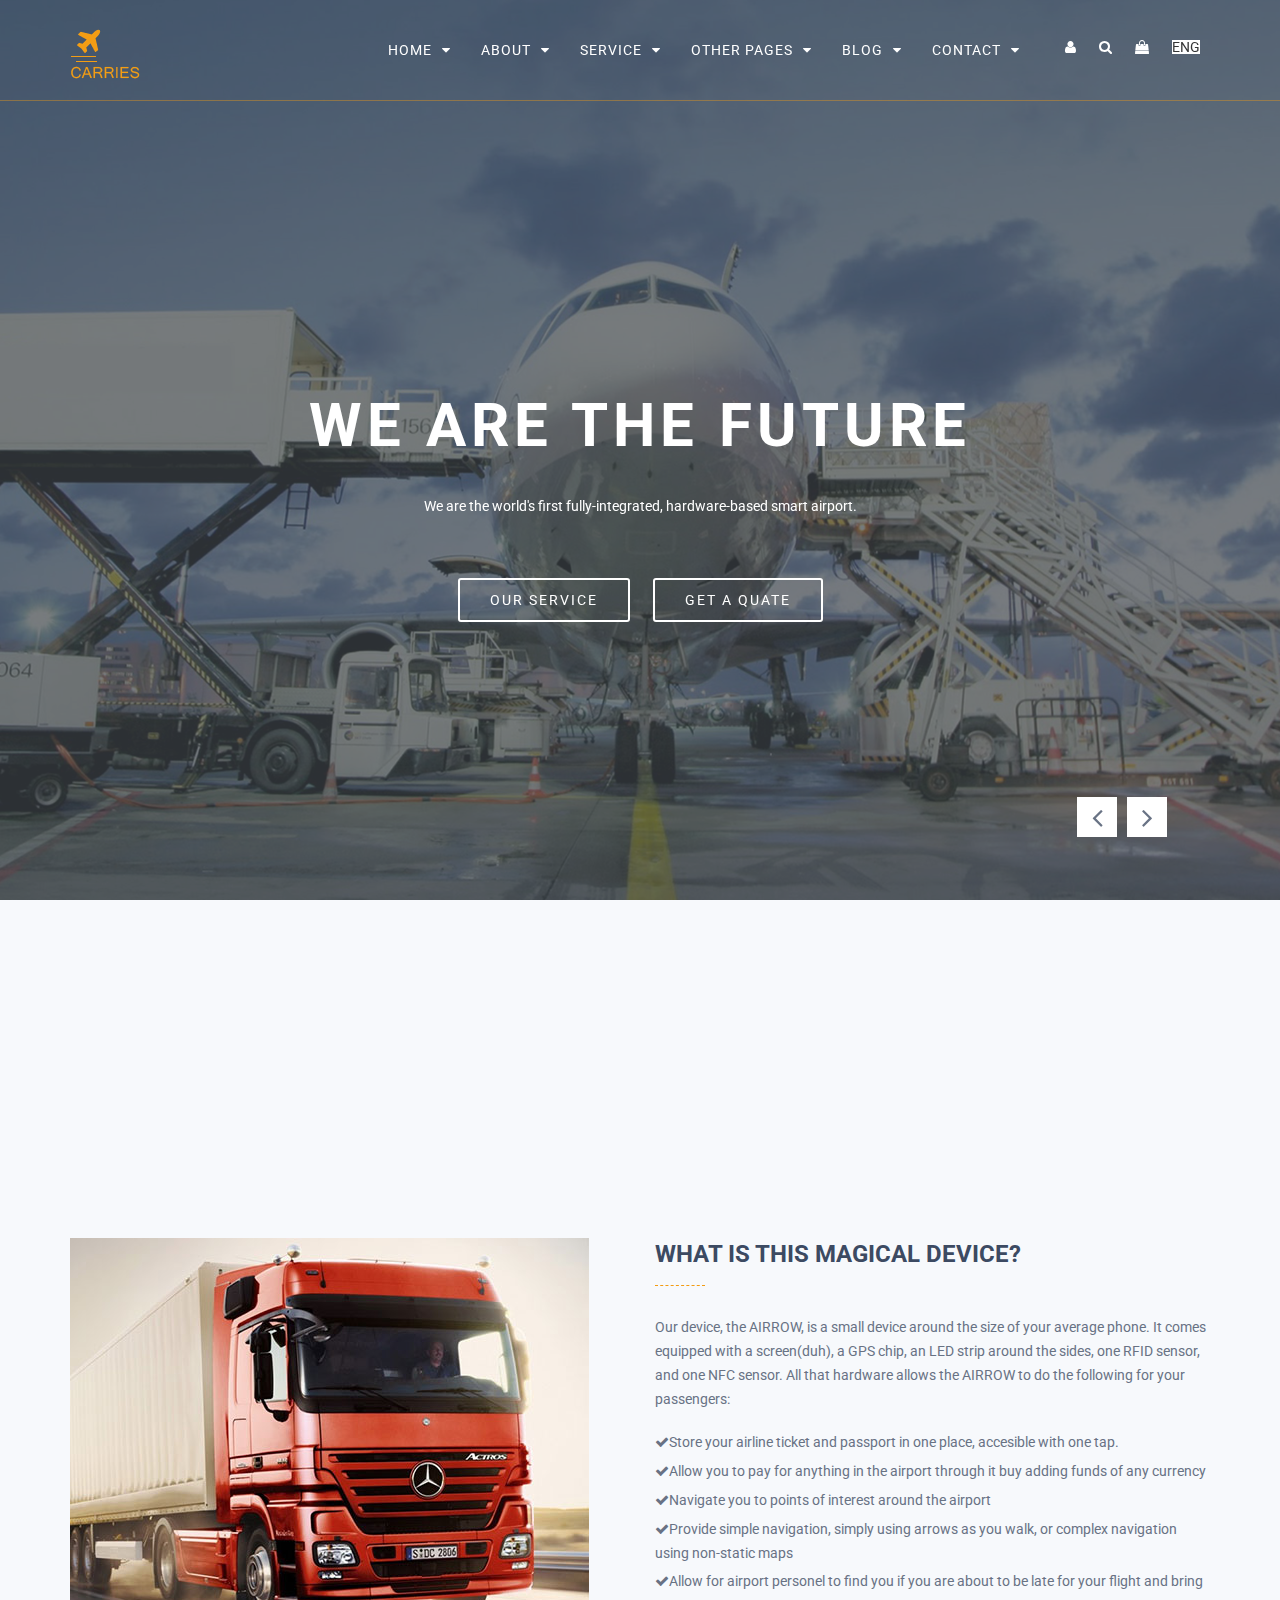
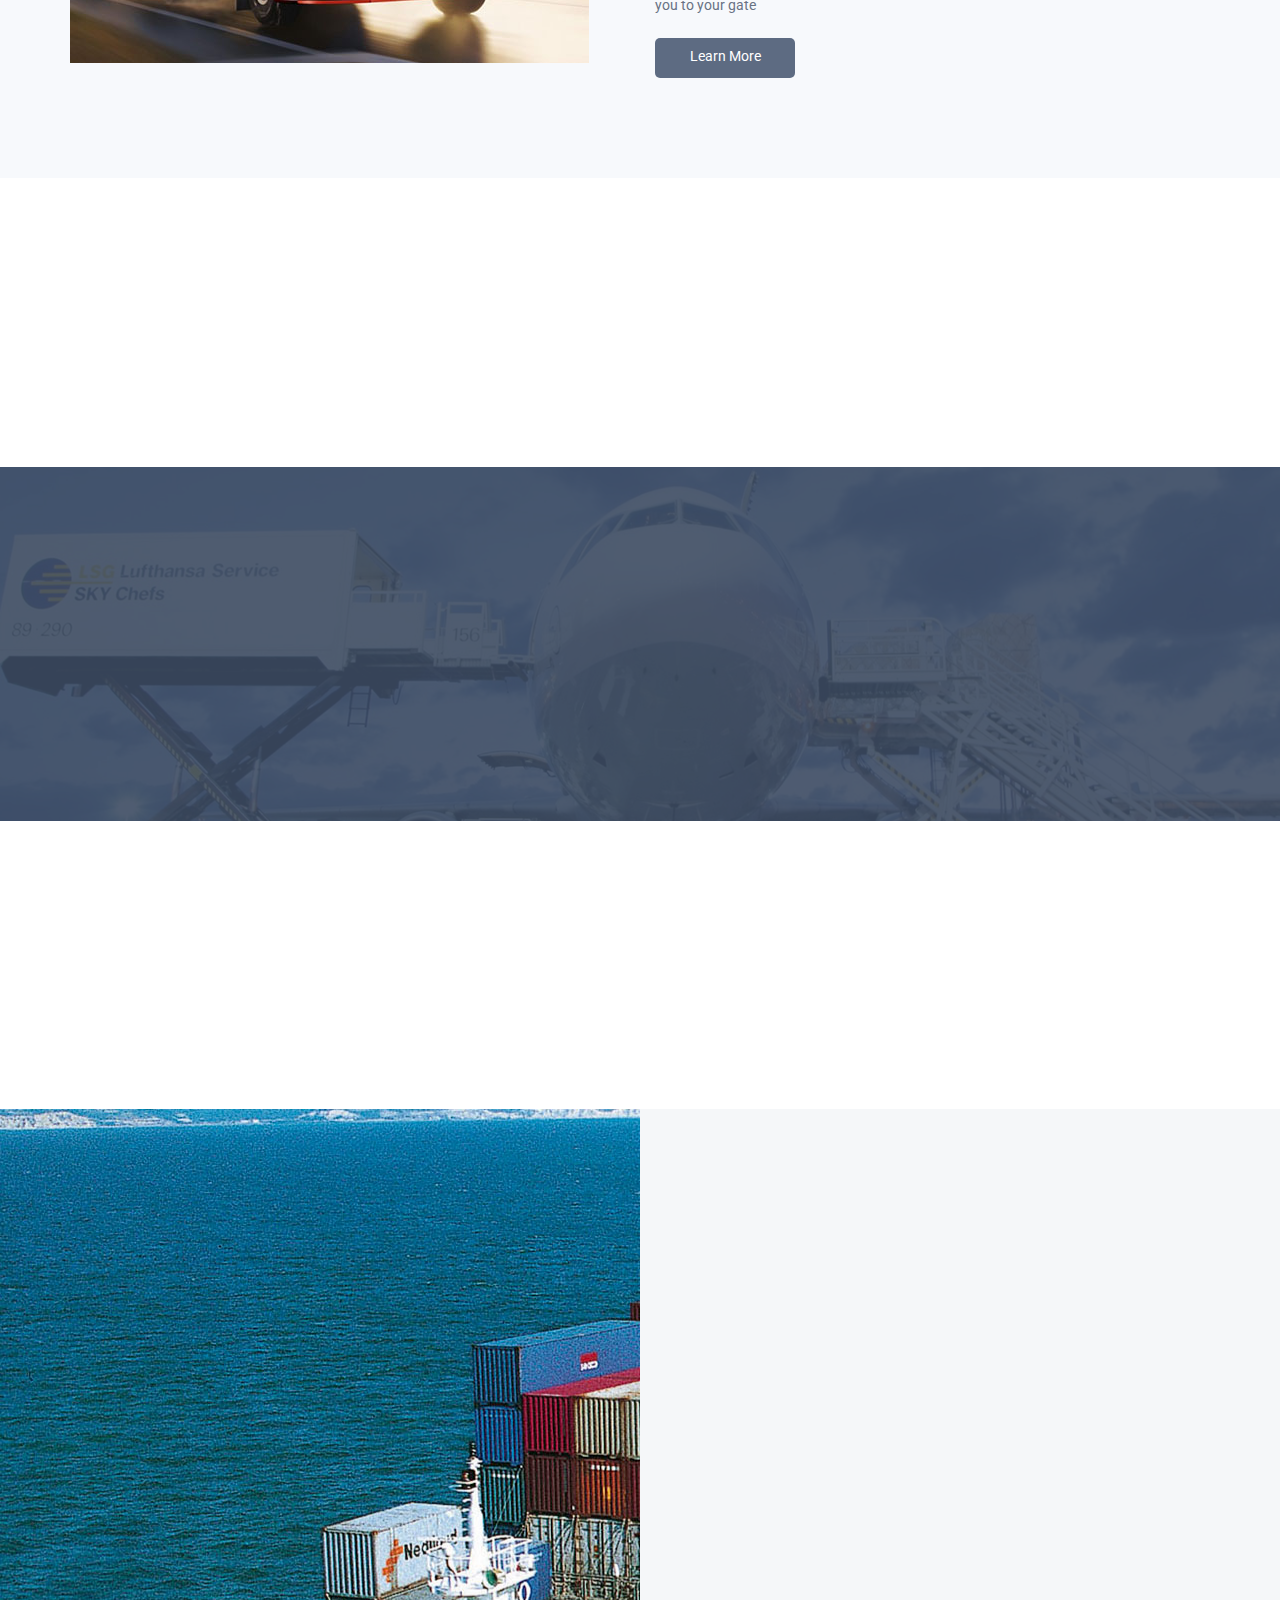
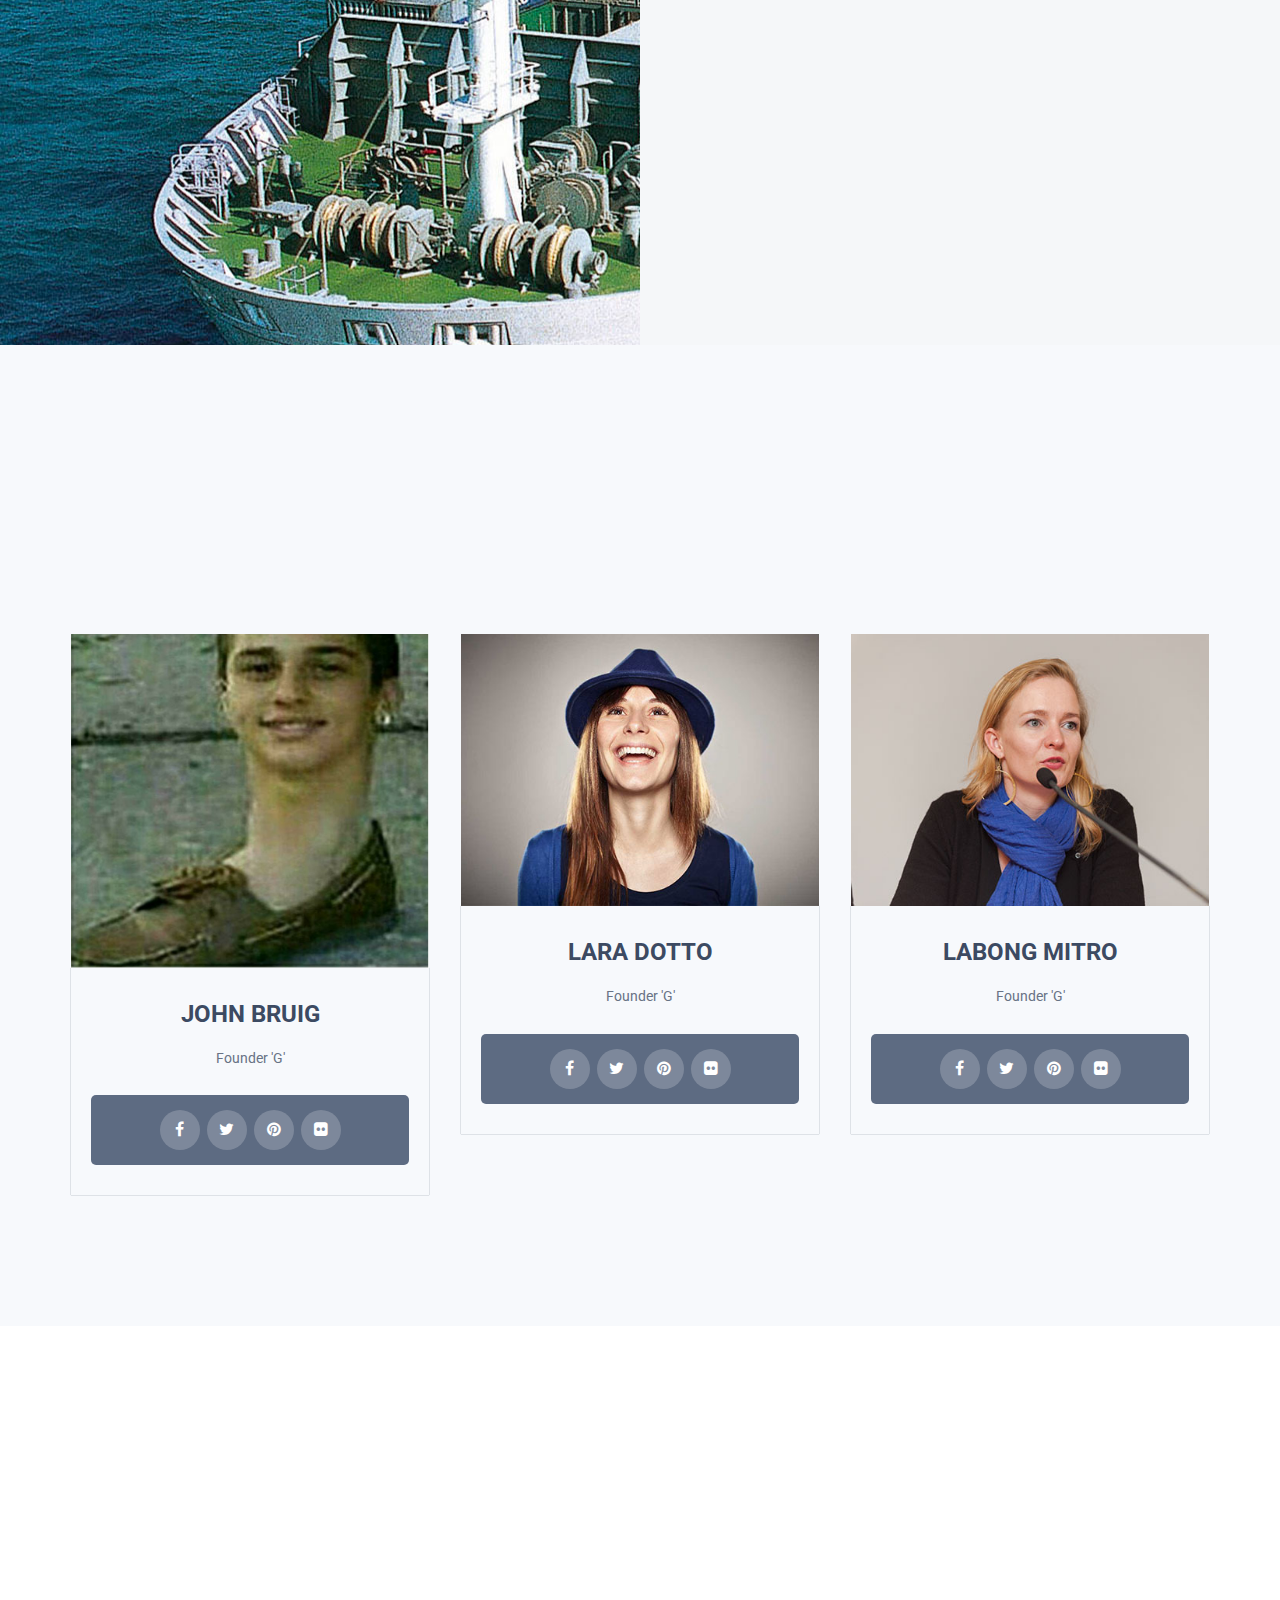
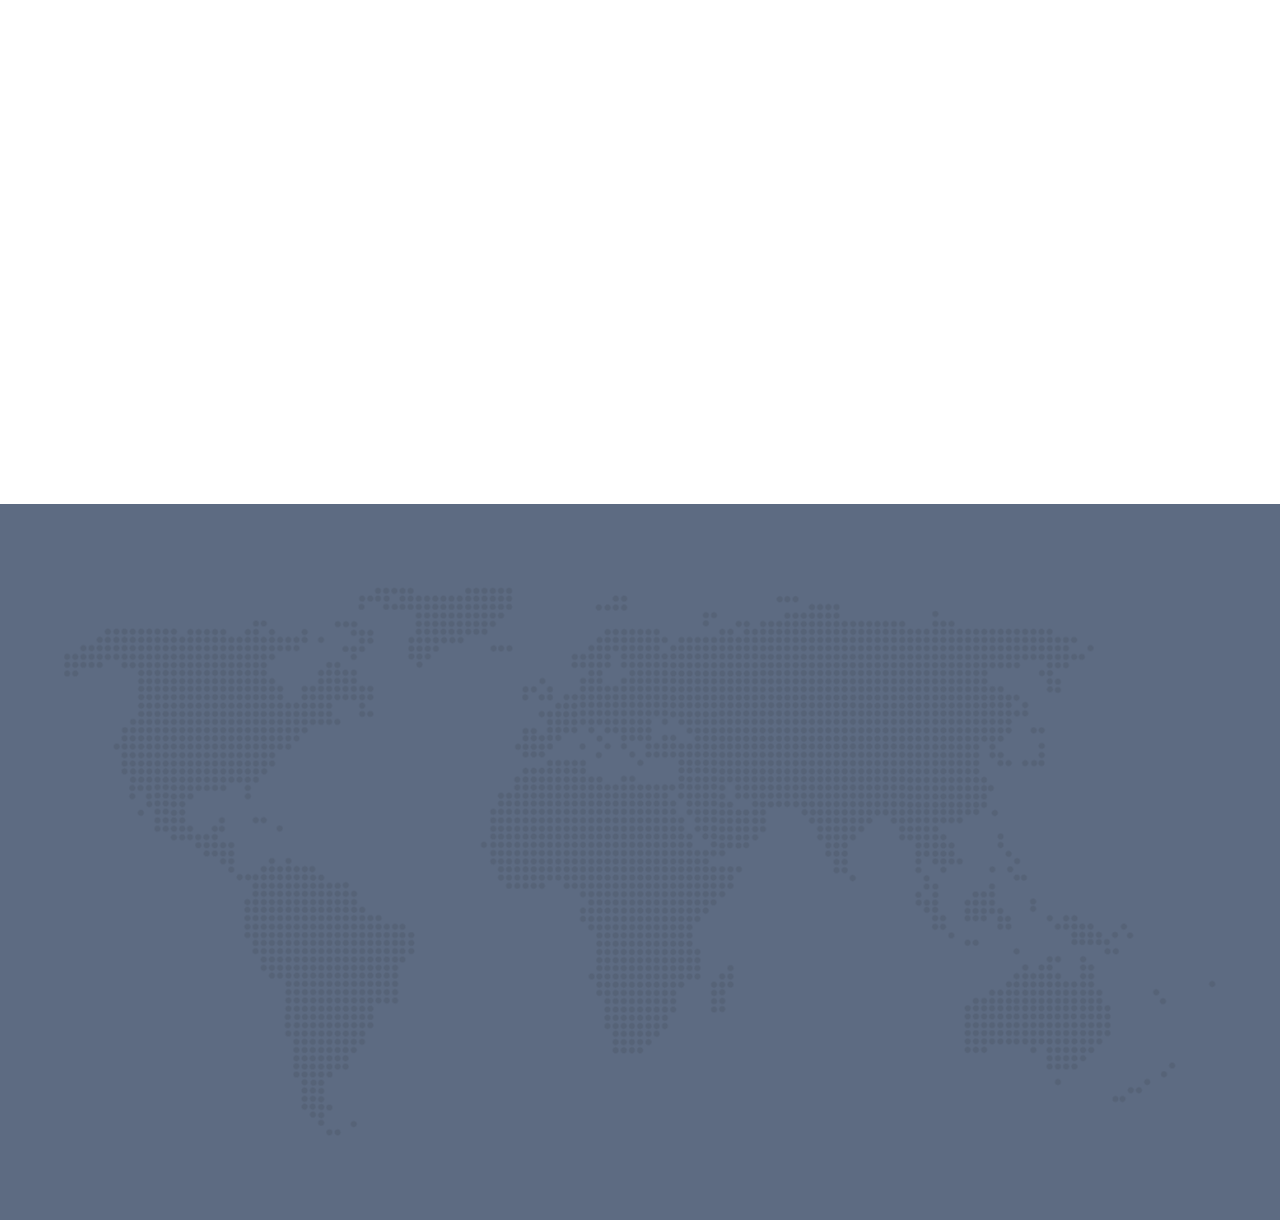
==== index.html @ f388b359 "What is happening" ====
<!doctype html>
<!--[if lt IE 7]>      <html class="no-js lt-ie9 lt-ie8 lt-ie7" lang=""> <![endif]-->
<!--[if IE 7]>         <html class="no-js lt-ie9 lt-ie8" lang=""> <![endif]-->
<!--[if IE 8]>         <html class="no-js lt-ie9" lang=""> <![endif]-->
<!--[if gt IE 8]><!-->
<html class="no-js" lang="en">
<!--<![endif]-->

<head>
    <!--====== USEFULL META ======-->
    <meta charset="UTF-8">
    <meta http-equiv="X-UA-Compatible" content="IE=edge">
    <meta name="viewport" content="width=device-width, initial-scale=1">
    <meta name="description" content="Transportation & Agency Template is a simple Smooth transportation and Agency Based Template" />
    <meta name="keywords" content="Portfolio, Agency, Onepage, Html, Business, Blog, Parallax" />

    <!--====== TITLE TAG ======-->
    <title>Carries HTML5 Business Template</title>

    <!--====== FAVICON ICON =======-->
    <link rel="shortcut icon" type="image/ico" href="img/favicon.png" />

    <!--====== STYLESHEETS ======-->
    <link rel="stylesheet" href="css/normalize.css">
    <link rel="stylesheet" href="css/animate.css">
    <link rel="stylesheet" href="css/stellarnav.min.css">
    <link rel="stylesheet" href="css/owl.carousel.css">
    <link href="css/bootstrap.min.css" rel="stylesheet">
    <link href="css/font-awesome.min.css" rel="stylesheet">

    <!--====== MAIN STYLESHEETS ======-->
    <link href="style.css" rel="stylesheet">
    <link href="css/responsive.css" rel="stylesheet">

    <script src="js/vendor/modernizr-2.8.3.min.js"></script>
    <!--[if lt IE 9]>
        <script src="//oss.maxcdn.com/html5shiv/3.7.2/html5shiv.min.js"></script>
        <script src="//oss.maxcdn.com/respond/1.4.2/respond.min.js"></script>
        <![endif]-->
</head>

<body class="home-four">

    <!--[if lt IE 8]>
        <p class="browserupgrade">You are using an <strong>outdated</strong> browser. Please <a href="http://browsehappy.com/">upgrade your browser</a> to improve your experience.</p>
    <![endif]-->

    <!--- PRELOADER -->
    <div class="preeloader">
        <div class="preloader-spinner"></div>
    </div>

    <!--SCROLL TO TOP-->
    <a href="#home" class="scrolltotop"><i class="fa fa-long-arrow-up"></i></a>

    <!--START TOP AREA-->
    <header class="top-area" id="home">
        <div class="top-area-bg" data-stellar-background-ratio="0.6"></div>
        <div class="header-top-area">
            <!--MAINMENU AREA-->
            <div class="mainmenu-area" id="mainmenu-area">
                <div class="mainmenu-area-bg"></div>
                <nav class="navbar">
                    <div class="container">
                        <div class="navbar-header">
                            <a href="#home" class="navbar-brand"><img src="img/logo.png" alt="logo"></a>
                        </div>
                        <div class="search-and-language-bar pull-right">
                            <ul>
                                <li><a href="#"><i class="fa fa-user"></i></a></li>
                                <li class="search-box"><i class="fa fa-search"></i></li>
                                <li><a href="#"><i class="fa fa-shopping-bag"></i></a></li>
                                <li class="select-language">
                                    <select name="#" id="#">
                                    <option selected value="End">ENG</option>
                                    <option value="ARA">ARA</option>
                                    <option value="CHI">CHI</option>
                                </select>
                                </li>
                            </ul>
                            <form action="#" class="search-form">
                                <input type="search" name="search" id="search">
                                <button type="submit"><i class="fa fa-search"></i></button>
                            </form>
                        </div>
                        <div id="main-nav" class="stellarnav">
                            <ul id="nav" class="nav navbar-nav">
                                <li><a href="index.html">home</a>
                                    <ul>
                                        <li><a href="index.html">Home</a></li>
                                    </ul>
                                </li>
                                <li><a href="about.html">about</a>
                                    <ul>
                                        <li><a href="about.html">About</a></li>
                                    </ul>
                                </li>
                                <li><a href="service.html">Service</a>
                                    <ul>
                                        <li><a href="service.html">Service Version 1</a></li>
                                    </ul>
                                </li>
                                <li><a href="">Other Pages</a>
                                    <ul>
                                        <li><a href="404.html">404</a></li>
                                        <li><a href="coming-soon.html">Coming Soon</a></li>
                                    </ul>
                                </li>
                                <li><a href="blog.html">Blog</a>
                                    <ul>
                                        <li><a href="coming-soon.html">Blog</a></li>
                                    </ul>
                                </li>
                                <li><a href="contact.html">Contact</a>
                                    <ul>
                                        <li><a href="contact.html">Contact Version 1</a></li>
                                        <li><a href="contact-2.html">Contact Version 2</a></li>
                                    </ul>
                                </li>
                            </ul>
                        </div>
                    </div>
                </nav>
            </div>
            <!--END MAINMENU AREA END-->
        </div>
        <!--HOME SLIDER AREA-->
        <div class="welcome-slider-area">
            <div class="welcome-single-slide slider-bg-one">
                <div class="container">
                    <div class="row flex-v-center">
                        <div class="col-md-10 col-md-offset-1">
                            <div class="welcome-text text-center">
                                <h1>WE ARE THE FUTURE</h1>
                                <p>We are the world's first fully-integrated, hardware-based smart airport.</p>
                                <div class="home-button">
                                    <a href="#">Our Service</a>
                                    <a href="#">Get A Quate</a>
                                </div>
                            </div>
                        </div>
                    </div>
                </div>
            </div>
            <div class="welcome-single-slide slider-bg-two">
                <div class="container">
                    <div class="row flex-v-center">
                        <div class="col-md-10 col-md-offset-1">
                            <div class="welcome-text text-center">
                                <h1>WE WILL CHANGE THE WORLD OF TRAVEL. FOREVER.</h1>
                                <p>Our level of success will change the future of air travel single handedly for each and every passenger.</p>
                                <div class="home-button">
                                    <a href="#">Our Service</a>
                                    <a href="#">Get A Quate</a>
                                </div>
                            </div>
                        </div>
                    </div>
                </div>
            </div>
            <div class="welcome-single-slide slider-bg-three">
                <div class="container">
                    <div class="row flex-v-center">
                        <div class="col-md-10 col-md-offset-1">
                            <div class="welcome-text text-center">
                                <h1>WE ARE AIRROW</h1>
                                <p></p>
                                <div class="home-button">
                                    <a href="#">Our Service</a>
                                </div>
                            </div>
                        </div>
                    </div>
                </div>
            </div>
        </div>
        <!--END HOME SLIDER AREA-->
    </header>
    <!--END TOP AREA-->

    <!--ABOUT AREA-->
    <section class="about-area gray-bg section-padding">
        <div class="container">
            <div class="row">
                <div class="col-md-6 col-lg-6 col-md-offset-3 col-lg-offset-3 col-sm-12 col-xs-12">
                    <div class="area-title text-center wow fadeIn">
                        <h2>HASN'T THIS BEEN DONE BEFORE?</h2>
                        <p>There os currently nothing on the market that even comes close to what we do.</p>
                        <p>Keep reading and let us show you what we do, and what we do different</p>
                    </div>
                </div>
            </div>
            <div class="row">
                <div class="col-md-6 col-lg-6 col-sm-12 col-xs-12">
                    <div class="about-history-content">
                        <img src="img/about/about-details-2.jpg" alt="">
                    </div>
                </div>
                <div class="col-md-6 col-lg-6 col-sm-12 col-xs-12">
                    <div class="about-history-content">
                        <h3>What is this Magical Device?</h3>
                        <p>Our device, the AIRROW, is a small device around the size of your average phone. It comes equipped with a screen(duh), a GPS chip, an LED strip around the sides, one RFID sensor, and one NFC sensor. All that hardware allows the AIRROW to do the following for your passengers:</p>
                        <ul>
                            <li><i class="fa fa-check"></i>Store your airline ticket and passport in one place, accesible with one tap.</li>
                            <li><i class="fa fa-check"></i>Allow you to pay for anything in the airport through it buy adding funds of any currency</li>
                            <li><i class="fa fa-check"></i>Navigate you to points of interest around the airport</li>
                            <li><i class="fa fa-check"></i>Provide simple navigation, simply using arrows as you walk, or complex navigation using non-static maps</li>
                            <li><i class="fa fa-check"></i>Allow for airport personel to find you if you are about to be late for your flight and bring you to your gate</li>
                        </ul>
                        <a href="#" class="read-more">Learn More</a>
                    </div>
                </div>
            </div>
        </div>
    </section>
    <!--ABOUT AREA END-->

    <!--PROMO AREA-->
    <section class="promo-area">
        <div class="promo-top-area section-padding wow fadeIn">
            <div class="container">
                <div class="row">
                    <div class="col-md-4 col-lg-4 col-sm-6 col-xs-12">
                        <div class="single-promo">
                            <div class="promo-icon"><i class="fa fa-anchor"></i></div>
                            <div class="promo-details">
                                <h4>Passengers</h4>
                                <p>Have a unified and easy airport expirience</p>
                            </div>
                        </div>
                    </div>
                    <div class="col-md-4 col-lg-4 col-sm-6 col-xs-12">
                        <div class="single-promo">
                            <div class="promo-icon"><i class="fa fa-umbrella"></i></div>
                            <div class="promo-details">
                                <h4>Airports</h4>
                                <p>Imporve passenger expirience & collect data about their passengers</p>
                            </div>
                        </div>
                    </div>
                    <div class="col-md-4 col-lg-4 col-sm-6 col-xs-12">
                        <div class="single-promo">
                            <div class="promo-icon"><i class="fa fa-bicycle"></i></div>
                            <div class="promo-details">
                                <h4>Airlines</h4>
                                <p>No more lost passengers = no more no-show passengers</p>
                            </div>
                        </div>
                    </div>
                    <div class="col-md-4 col-lg-4 col-sm-6 col-xs-12">
                        <div class="single-promo visible-sm visible-xs">
                            <div class="promo-icon"><i class="fa fa-bicycle"></i></div>
                            <div class="promo-details">
                                <h4>Fast Delevery</h4>
                                <p>Lorem ipsum dolor sit amet, consectetur adipiscing elit.</p>
                            </div>
                        </div>
                    </div>
                </div>
            </div>
        </div>
        <div class="promo-bottom-area section-padding">
            <div class="promo-botton-area-bg" data-stellar-background-ratio="0.6"></div>
            <div class="container">
                <div class="row">
                    <div class="col-md-10 col-lg-10 col-md-offset-1 col-lg-offset-1 col-sm-12 col-xs-12 text-center">
                        <div class="promo-bottom-content wow fadeIn">
                            <h2>We provide a unified, simplified, accesible, efficient, time-saving system for everyone</h2>
                            <a href="#" class="read-more">Get a quote</a>
                        </div>
                    </div>
                </div>
            </div>
        </div>
    </section>
    <!--PROMO AREA END-->

    <!--SERVICE AREA-->
    <section class="service-area">
        <div class="service-top-area padding-top">
            <div class="container">
                <div class="row">
                    <div class="col-md-6 col-lg-6 col-md-offset-3 col-lg-offset-3 col-sm-12 col-xs-12">
                        <div class="area-title text-center wow fadeIn">
                            <h2>Our Service</h2>
                            <p>Sed ut perspiciatis unde omnis iste natus error sit voluptatem accusantium doloremque laudantium, </p>
                        </div>
                    </div>
                </div>
            </div>
        </div>
        <div class="service-bottom-area section-padding">
            <div class="service-bottom-area-bg"></div>
            <div class="container">
                <div class="row">
                    <div class="col-md-6 col-lg-6 col-md-offset-6 col-lg-offset-6 col-sm-12 col-xs-12">
                        <div class="service-list wow fadeIn">
                            <div class="single-service">
                                <div class="service-icon-hexagon">
                                    <div class="hex">
                                        <div class="service-icon">
                                            <i class="fa fa-dropbox"></i>
                                        </div>
                                    </div>
                                </div>
                                <div class="service-details">
                                    <h4>Ware House</h4>
                                    <p>Sed ut perspiciatis unde omnis iste natus error sit voluptatem accusantium doloremque laudantium, totam rem aperiam.</p>
                                    <a href="#">read more</a>
                                </div>
                            </div>
                            <div class="single-service">
                                <div class="service-icon-hexagon">
                                    <div class="hex">
                                        <div class="service-icon"><i class="fa fa-truck"></i></div>
                                    </div>
                                </div>
                                <div class="service-details">
                                    <h4>Road Freight</h4>
                                    <p>Sed ut perspiciatis unde omnis iste natus error sit voluptatem accusantium doloremque laudantium, totam rem aperiam.</p>
                                    <a href="#">read more</a>
                                </div>
                            </div>
                            <div class="single-service">
                                <div class="service-icon-hexagon">
                                    <div class="hex">
                                        <div class="service-icon"><i class="fa fa-ship"></i></div>
                                    </div>
                                </div>
                                <div class="service-details">
                                    <h4>Sea Freight</h4>
                                    <p>Sed ut perspiciatis unde omnis iste natus error sit voluptatem accusantium doloremque laudantium, totam rem aperiam.</p>
                                    <a href="#">read more</a>
                                </div>
                            </div>
                            <div class="single-service">
                                <div class="service-icon-hexagon">
                                    <div class="hex">
                                        <div class="service-icon"><i class="fa fa-plane"></i></div>
                                    </div>
                                </div>
                                <div class="service-details">
                                    <h4>Air Freight</h4>
                                    <p>Sed ut perspiciatis unde omnis iste natus error sit voluptatem accusantium doloremque laudantium, totam rem aperiam.</p>
                                    <a href="#">read more</a>
                                </div>
                            </div>
                        </div>
                    </div>
                </div>
            </div>
        </div>
    </section>
    <!--SERVICE AREA END-->

    <!--TEAM AREA -->
    <section class="team-aera section-padding gray-bg">
        <div class="container">
            <div class="row">
                <div class="col-md-6 col-lg-6 col-md-offset-3 col-lg-offset-3 col-sm-12 col-xs-12">
                    <div class="area-title text-center wow fadeIn">
                        <h2>Our Teem</h2>
                        <p>Sed ut perspiciatis unde omnis iste natus error sit voluptatem accusantium doloremque laudantium, </p>
                    </div>
                </div>
            </div>
            <div class="row">
                <div class="col-md-4 col-lg-4 col-sm-6 col-xs-12">
                    <div class="single-team">
                        <div class="member-image">
                            <img src="img/team/member-1.jpg" alt="">
                        </div>
                        <div class="member-details">
                            <h3>John Bruig</h3>
                            <p>Founder 'G'</p>
                            <div class="member-social-bookmark">
                                <ul class="social-bookmark">
                                    <li><a href="#"><i class="fa fa-facebook"></i></a></li>
                                    <li><a href="#"><i class="fa fa-twitter"></i></a></li>
                                    <li><a href="#"><i class="fa fa-pinterest"></i></a></li>
                                    <li><a href="#"><i class="fa fa-flickr"></i></a></li>
                                </ul>
                            </div>
                        </div>
                    </div>
                </div>
                <div class="col-md-4 col-lg-4 col-sm-6 col-xs-12">
                    <div class="single-team">
                        <div class="member-image">
                            <img src="img/team/member-2.jpg" alt="">
                        </div>
                        <div class="member-details">
                            <h3>Lara Dotto</h3>
                            <p>Founder 'G'</p>
                            <div class="member-social-bookmark">
                                <ul class="social-bookmark">
                                    <li><a href="#"><i class="fa fa-facebook"></i></a></li>
                                    <li><a href="#"><i class="fa fa-twitter"></i></a></li>
                                    <li><a href="#"><i class="fa fa-pinterest"></i></a></li>
                                    <li><a href="#"><i class="fa fa-flickr"></i></a></li>
                                </ul>
                            </div>
                        </div>
                    </div>
                </div>
                <div class="col-md-4 col-lg-4 col-sm-6 col-xs-12">
                    <div class="single-team">
                        <div class="member-image">
                            <img src="img/team/member-3.jpg" alt="">
                        </div>
                        <div class="member-details">
                            <h3>Labong Mitro</h3>
                            <p>Founder 'G'</p>
                            <div class="member-social-bookmark">
                                <ul class="social-bookmark">
                                    <li><a href="#"><i class="fa fa-facebook"></i></a></li>
                                    <li><a href="#"><i class="fa fa-twitter"></i></a></li>
                                    <li><a href="#"><i class="fa fa-pinterest"></i></a></li>
                                    <li><a href="#"><i class="fa fa-flickr"></i></a></li>
                                </ul>
                            </div>
                        </div>
                    </div>
                </div>
                <div class="col-md-4 col-lg-4 col-sm-6 col-xs-12 visible-sm visible-xs">
                    <div class="single-team">
                        <div class="member-image">
                            <img src="img/team/member-6.jpg" alt="">
                        </div>
                        <div class="member-details">
                            <h3>Dimra Ajax</h3>
                            <p>Founder 'G'</p>
                            <div class="member-social-bookmark">
                                <ul class="social-bookmark">
                                    <li><a href="#"><i class="fa fa-facebook"></i></a></li>
                                    <li><a href="#"><i class="fa fa-twitter"></i></a></li>
                                    <li><a href="#"><i class="fa fa-pinterest"></i></a></li>
                                    <li><a href="#"><i class="fa fa-flickr"></i></a></li>
                                </ul>
                            </div>
                        </div>
                    </div>
                </div>
            </div>
        </div>
    </section>
    <!--TEAM AREA END -->

    <!--TESTMONIAL AREA -->
    <section class="testmonial-area section-padding">
        <div class="container">
            <div class="row">
                <div class="col-md-6 col-lg-6 col-md-offset-3 col-lg-offset-3 col-sm-12 col-xs-12">
                    <div class="area-title text-center wow fadeIn">
                        <h2>what client’s say</h2>
                    </div>
                </div>
            </div>
            <div class="row">
                <div class="col-md-4 col-lg-4 col-md-offset-4 col-lg-offset-4 col-sm-8 col-sm-offset-2 col-xs-8 col-xs-offset-2">
                    <div class="client-photo-list wow fadeIn">
                        <div class="client_photo">
                            <div class="item">
                                <img src="img/testmonial/1.jpg" alt="">
                            </div>
                            <div class="item">
                                <img src="img/testmonial/2.jpg" alt="">
                            </div>
                            <div class="item">
                                <img src="img/testmonial/3.jpg" alt="">
                            </div>
                            <div class="item">
                                <img src="img/testmonial/1.jpg" alt="">
                            </div>
                            <div class="item">
                                <img src="img/testmonial/2.jpg" alt="">
                            </div>
                        </div>
                    </div>
                </div>
            </div>
            <div class="row">
                <div class="col-md-12">
                    <div class="client_nav">
                        <span class="fa fa-angle-left testi_prev"></span>
                        <span class="fa fa-angle-right testi_next"></span>
                    </div>
                </div>
                <div class="col-xs-12 col-md-10 col-md-offset-1 text-center">
                    <div class="client-details-content wow fadeIn">
                        <div class="client_details">
                            <div class="item">
                                <q>Lorem ipsum dolor sit amet, consectetur adipiscing elit, sed do eiusmod tempor incididunt ut labore et dolore magna aliqua. Ut enim ad minim veniam, quis nostrud exercitation ullamco laboris nisi ut aliquip ex ea commodo consequat. Duis aute irure dolor in reprehenderit in voluptate velit esse cillum dolore eu fugiat nulla pariatur. </q>
                                <h3>JABIN KANE</h3>
                                <p>CEO, TOPSMMPANEL.COM</p>
                            </div>
                            <div class="item">
                                <q>Lorem ipsum dolor sit amet, consectetur adipiscing elit, sed do eiusmod tempor incididunt ut labore et dolore magna aliqua. Ut enim ad minim veniam, quis nostrud exercitation ullamco laboris nisi ut aliquip ex ea commodo consequat. Duis aute irure dolor in reprehenderit in voluptate velit esse cillum dolore eu fugiat nulla pariatur. </q>
                                <h3>JABIN KANE</h3>
                                <p>CEO, TOPSMMPANEL.COM</p>
                            </div>
                            <div class="item">
                                <q>Lorem ipsum dolor sit amet, consectetur adipiscing elit, sed do eiusmod tempor incididunt ut labore et dolore magna aliqua. Ut enim ad minim veniam, quis nostrud exercitation ullamco laboris nisi ut aliquip ex ea commodo consequat. Duis aute irure dolor in reprehenderit in voluptate velit esse cillum dolore eu fugiat nulla pariatur. </q>
                                <h3>JABIN KANE</h3>
                                <p>CEO, TOPSMMPANEL.COM</p>
                            </div>
                            <div class="item">
                                <q>Lorem ipsum dolor sit amet, consectetur adipiscing elit, sed do eiusmod tempor incididunt ut labore et dolore magna aliqua. Ut enim ad minim veniam, quis nostrud exercitation ullamco laboris nisi ut aliquip ex ea commodo consequat. Duis aute irure dolor in reprehenderit in voluptate velit esse cillum dolore eu fugiat nulla pariatur. </q>
                                <h3>JABIN KANE</h3>
                                <p>CEO, TOPSMMPANEL.COM</p>
                            </div>
                            <div class="item">
                                <q>Lorem ipsum dolor sit amet, consectetur adipiscing elit, sed do eiusmod tempor incididunt ut labore et dolore magna aliqua. Ut enim ad minim veniam, quis nostrud exercitation ullamco laboris nisi ut aliquip ex ea commodo consequat. Duis aute irure dolor in reprehenderit in voluptate velit esse cillum dolore eu fugiat nulla pariatur. </q>
                                <h3>JABIN KANE</h3>
                                <p>CEO, TOPSMMPANEL.COM</p>
                            </div>
                        </div>
                    </div>
                </div>
            </div>
        </div>
    </section>
    <!--TESTMONIAL AREA END -->

    <!--FOOER AREA-->
    <div class="footer-area dark-bg">
        <div class="footer-area-bg"></div>
        <div class="footer-top-area wow fadeIn">
            <div class="container">
                <div class="row">
                    <div class="col-md-6 col-lg-6 col-sm-12 col-xs-12">
                        <div class="subscribe-content">
                            <h2>Weekly Newsletter</h2>
                            <p>There are many vaiations of passages of lorem ipsum available.</p>
                        </div>
                    </div>
                    <div class="col-md-6 col-lg-6 col-sm-12 col-xs-12">
                        <div class="subscriber-form-area">
                            <form action="#" class="subsriber-form">
                                <label for="subscriber-mail"><i class="fa fa-envelope-o"></i></label>
                                <input type="email" name="subscriber-mail" id="subscriber-mail" placeholder="Enter Your Mail">
                                <button type="submit">subscribe</button>
                            </form>
                        </div>
                    </div>
                </div>
                <div class="row">
                    <div class="col-md-12">
                        <div class="footer-border"> </div>
                    </div>
                </div>
            </div>
        </div>
        <div class="footer-bottom-area wow fadeIn">
            <div class="container">
                <div class="row">
                    <div class="col-md-3 col-lg-3 col-sm-6 col-xs-12">
                        <div class="single-footer-widget footer-about">
                            <h3>About Us</h3>
                            <p>Lorem ipsum dolor sit amet, consectetur adipiscing elit.</p>
                            <ul>
                                <li><i class="fa fa-phone"></i> <a href="callto:+8801911854378">+8801911854378</a></li>
                                <li><i class="fa fa-map-marker"></i> <a href="mailto:backpiper.com@gmail.com">backpiper.com@gmail.com</a></li>
                                <li><i class="fa fa-phone"></i> Gazipur, 1704, Bangladesh.</li>
                            </ul>
                        </div>
                    </div>
                    <div class="col-md-3 col-lg-3 col-sm-6 col-xs-12">
                        <div class="single-footer-widget twitter-widget">
                            <h3>Latest Tweets</h3>
                            <ul>
                                <li>
                                    <div class="twitter-icon"><i class="fa fa-phone"></i></div>
                                    <div class="tweet-detail">
                                        <p>Sed ut perspiciatis unde omnis iste natus error sit voluptatem .</p>
                                        <a href="#" class="tweet-meta">5 Miniutes Ago</a>
                                    </div>
                                </li>
                                <li>
                                    <div class="twitter-icon"><i class="fa fa-phone"></i></div>
                                    <div class="tweet-detail">
                                        <p>Sed ut perspiciatis unde omnis iste natus error sit voluptatem .</p>
                                        <a href="#" class="tweet-meta">5 Miniutes Ago</a>
                                    </div>
                                </li>
                            </ul>
                        </div>
                    </div>
                    <div class="col-md-3 col-lg-3 col-sm-6 col-xs-12">
                        <div class="single-footer-widget list-widget">
                            <h3>Customer Service</h3>
                            <ul>
                                <li><a href="#">Support Forums</a></li>
                                <li><a href="#">Communication</a></li>
                                <li><a href="#">FAQS</a></li>
                                <li><a href="#">Privacy Policy</a></li>
                                <li><a href="#">Rules & Condition</a></li>
                                <li><a href="#">Contact Us</a></li>
                            </ul>
                        </div>
                    </div>
                    <div class="col-md-3 col-lg-3 col-sm-6 col-xs-12">
                        <div class="single-footer-widget instafeed-widget">
                            <h3>Customer Service</h3>
                            <ul>
                                <li><a href="#"><img src="img/instafeed/1.jpg" alt=""></a></li>
                                <li><a href="#"><img src="img/instafeed/2.jpg" alt=""></a></li>
                                <li><a href="#"><img src="img/instafeed/3.jpg" alt=""></a></li>
                                <li><a href="#"><img src="img/instafeed/4.jpg" alt=""></a></li>
                                <li><a href="#"><img src="img/instafeed/5.jpg" alt=""></a></li>
                                <li><a href="#"><img src="img/instafeed/6.jpg" alt=""></a></li>
                            </ul>
                        </div>
                    </div>
                </div>
                <div class="row">
                    <div class="col-md-12">
                        <div class="footer-border"> </div>
                    </div>
                </div>
            </div>
        </div>
        <div class="footer-copyright-area">
            <div class="container">
                <div class="row">
                    <div class="col-md-6 col-lg-6 col-sm-12 col-xs-12">
                        <div class="footer-copyright wow fadeIn">
                            <!-- Link back to Colorlib can't be removed. Template is licensed under CC BY 3.0. -->
                            <p>Copyright &copy;<script>document.write(new Date().getFullYear());</script> All rights reserved | This template is made with <i class="fa fa-heart-o" aria-hidden="true"></i> by <a href="https://colorlib.com" target="_blank">Colorlib</a></p>
                            <!-- Link back to Colorlib can't be removed. Template is licensed under CC BY 3.0. -->
                        </div>
                    </div>
                    <div class="col-md-6 col-lg-6 col-sm-12 col-xs-12">
                        <div class="footer-social-bookmark text-right wow fadeIn">
                            <ul class="social-bookmark">
                                <li><a href="#"><i class="fa fa-facebook"></i></a></li>
                                <li><a href="#"><i class="fa fa-vimeo"></i></a></li>
                                <li><a href="#"><i class="fa fa-twitter"></i></a></li>
                                <li><a href="#"><i class="fa fa-behance"></i></a></li>
                                <li><a href="#"><i class="fa fa-dribbble"></i></a></li>
                            </ul>
                        </div>
                    </div>
                </div>
            </div>
        </div>
    </div>
    <!--FOOER AREA END-->


    <!--====== SCRIPTS JS ======-->
    <script src="js/vendor/jquery-1.12.4.min.js"></script>
    <script src="js/vendor/bootstrap.min.js"></script>

    <!--====== PLUGINS JS ======-->
    <script src="js/vendor/jquery.easing.1.3.js"></script>
    <script src="js/vendor/jquery-migrate-1.2.1.min.js"></script>
    <script src="js/vendor/jquery.appear.js"></script>
    <script src="js/owl.carousel.min.js"></script>
    <script src="js/stellar.js"></script>
    <script src="js/wow.min.js"></script>
    <script src="js/stellarnav.min.js"></script>
    <script src="js/contact-form.js"></script>
    <script src="js/jquery.sticky.js"></script>

    <!--===== ACTIVE JS=====-->
    <script src="js/main.js"></script>
</body>

</html>
---- css/stellarnav.min.css ----
.stellarnav,.stellarnav li{position:relative;line-height:normal}.stellarnav{width:100%;z-index:9900}.stellarnav ul{margin:0;padding:0;text-align:center}.stellarnav li{list-style:none;display:block;margin:0;padding:0;vertical-align:middle}.stellarnav li a{padding:15px;display:block;text-decoration:none;color:#777;font-size:inherit;font-family:inherit;box-sizing:border-box;-webkit-transition:all .3s ease-out;-moz-transition:all .3s ease-out;transition:all .3s ease-out}.stellarnav>ul>li{display:inline-block}.stellarnav>ul>li>a{padding:20px 40px}.stellarnav ul ul{top:auto;width:220px;position:absolute;z-index:9900;text-align:left;display:none;background:#ddd}.stellarnav li li{display:block}.stellarnav ul ul ul{top:0;left:220px}.stellarnav>ul>li:hover>ul>li:hover>ul{opacity:1;visibility:visible;top:0}.stellarnav>ul>li.drop-left>ul{right:0}.stellarnav li.drop-left ul ul{left:auto;right:220px}.stellarnav.light,.stellarnav.light ul ul{background:rgba(255,255,255,1)}.stellarnav.light li a{color:#000}.stellarnav.light .call-btn-mobile,.stellarnav.light .close-menu,.stellarnav.light .location-btn-mobile,.stellarnav.light .menu-toggle{color:rgba(0,0,0,1)}.stellarnav.dark,.stellarnav.dark ul ul{background:rgba(0,0,0,1)}.stellarnav.dark li a{color:#FFF}.stellarnav.dark .call-btn-mobile,.stellarnav.dark .close-menu,.stellarnav.dark .location-btn-mobile,.stellarnav.dark .menu-toggle{color:rgba(255,255,255,1)}.stellarnav.fixed{position:fixed;width:100%;top:0;left:0;z-index:9999}body.stellarnav-noscroll-x{overflow-x:hidden}.stellarnav li.has-sub>a:after{content:'\f0d7';font-family:FontAwesome;margin-left:10px}.stellarnav li li.has-sub>a:after{content:'\f0da';font-family:FontAwesome;margin-left:10px}.stellarnav li.drop-left li.has-sub>a:after{float:left;content:'\f0d9';font-family:FontAwesome;margin-right:10px}.stellarnav.hide-arrows li li.has-sub>a:after,.stellarnav.hide-arrows li.drop-left li.has-sub>a:after,.stellarnav.hide-arrows li.has-sub>a:after{display:none}.stellarnav .dd-toggle{display:none;position:absolute;top:0;right:0;padding:0;width:48px;height:48px;text-align:center;z-index:9999;border:0}.stellarnav .dd-toggle i{position:absolute;margin:auto;top:33%;left:0;right:0;-webkit-transition:transform .3s ease-out;-moz-transition:transform .3s ease-out;transition:transform .3s ease-out}.stellarnav.mobile>ul>li>a.dd-toggle{padding:0}.stellarnav li.call-btn-mobile,.stellarnav li.location-btn-mobile{display:none}.stellarnav li.open>a.dd-toggle i{-webkit-transform:rotate(135deg);-ms-transform:rotate(135deg);-o-transform:rotate(135deg);transform:rotate(135deg)}.stellarnav .call-btn-mobile,.stellarnav .close-menu,.stellarnav .location-btn-mobile,.stellarnav .menu-toggle{display:none;text-transform:uppercase;text-decoration:none;color:#777;padding:15px;box-sizing:border-box}.stellarnav .full{width:100%}.stellarnav .half{width:50%}.stellarnav .third{width:33%;text-align:center}.stellarnav .location-btn-mobile.third{text-align:center}.stellarnav .location-btn-mobile.half{text-align:right}.stellarnav.light .half,.stellarnav.light .third{border-left:1px solid rgba(0,0,0,.15)}.stellarnav.light.left .half,.stellarnav.light.left .third,.stellarnav.light.right .half,.stellarnav.light.right .third{border-bottom:1px solid rgba(0,0,0,.15)}.stellarnav.light .half:first-child,.stellarnav.light .third:first-child{border-left:0}.stellarnav.dark .half,.stellarnav.dark .third{border-left:1px solid rgba(255,255,255,.15)}.stellarnav.dark.left .half,.stellarnav.dark.left .third,.stellarnav.dark.right .half,.stellarnav.dark.right .third{border-bottom:1px solid rgba(255,255,255,.15)}.stellarnav.dark.left .menu-toggle,.stellarnav.dark.right .menu-toggle,.stellarnav.light.left .menu-toggle,.stellarnav.light.right .menu-toggle{border-bottom:0}.stellarnav.dark .half:first-child,.stellarnav.dark .third:first-child{border-left:0}.stellarnav.mobile,.stellarnav.mobile.fixed{position:static}.stellarnav.mobile ul{position:relative;display:none;text-align:left;background:rgba(221,221,221,1)}.stellarnav.mobile.active>ul,.stellarnav.mobile>ul>li{display:block}.stellarnav.mobile.active{padding-bottom:0}.stellarnav.mobile>ul>li>a{padding:15px}.stellarnav.mobile ul ul{position:relative;opacity:1;visibility:visible;width:auto;display:none;-moz-transition:none;-webkit-transition:none;-o-transition:color 0 ease-in;transition:none}.stellarnav.mobile ul ul ul{left:auto;top:auto}.stellarnav.mobile li.drop-left ul ul{right:auto}.stellarnav.mobile li a{border-bottom:1px solid rgba(255,255,255,.15)}.stellarnav.mobile li.has-sub a{padding-right:50px}.stellarnav.mobile>ul{border-top:1px solid rgba(255,255,255,.15)}.stellarnav.mobile.light li a{border-bottom:1px solid rgba(0,0,0,.15)}.stellarnav.mobile.light>ul{border-top:1px solid rgba(0,0,0,.15)}.stellarnav.mobile li a.dd-toggle,.stellarnav.mobile.light li a.dd-toggle{border:0}.stellarnav.mobile .call-btn-mobile,.stellarnav.mobile .close-menu,.stellarnav.mobile .dd-toggle,.stellarnav.mobile .location-btn-mobile,.stellarnav.mobile .menu-toggle{display:inline-block}.stellarnav.mobile li.call-btn-mobile{border-right:1px solid rgba(255,255,255,.1);box-sizing:border-box}.stellarnav.mobile li.call-btn-mobile,.stellarnav.mobile li.location-btn-mobile{display:inline-block;width:50%;text-transform:uppercase;text-align:center}.stellarnav.mobile li.call-btn-mobile.full,.stellarnav.mobile li.location-btn-mobile.full{display:block;width:100%;text-transform:uppercase;border-right:0;text-align:left}.stellarnav.mobile li.call-btn-mobile i,.stellarnav.mobile li.location-btn-mobile i{margin-right:5px}.stellarnav.mobile.light ul{background:rgba(255,255,255,1)}.stellarnav.mobile.dark ul{background:rgba(0,0,0,1)}.stellarnav.mobile.dark ul ul{background:rgba(255,255,255,.08)}.stellarnav.mobile.light li.call-btn-mobile{border-right:1px solid rgba(0,0,0,.1)}.stellarnav.mobile.top{position:absolute;width:100%;top:0;left:0;z-index:9999}.stellarnav.mobile li li.has-sub>a:after,.stellarnav.mobile li.drop-left li.has-sub>a:after,.stellarnav.mobile li.has-sub>a:after{display:none}.stellarnav.mobile.left>ul,.stellarnav.mobile.right>ul{position:absolute;top:0;bottom:0;width:100%;max-width:280px;overflow-x:hidden;overflow-y:auto;-webkit-overflow-scrolling:touch}.stellarnav.mobile.right>ul{right:0}.stellarnav.mobile.left .close-menu,.stellarnav.mobile.right .close-menu{display:inline-block;text-align:right}.stellarnav.mobile.left>ul{left:0}.stellarnav.mobile.left .call-btn-mobile.half,.stellarnav.mobile.left .call-btn-mobile.third,.stellarnav.mobile.left .close-menu.half,.stellarnav.mobile.left .close-menu.third,.stellarnav.mobile.left .location-btn-mobile.half,.stellarnav.mobile.left .location-btn-mobile.third,.stellarnav.mobile.right .call-btn-mobile.half,.stellarnav.mobile.right .call-btn-mobile.third,.stellarnav.mobile.right .close-menu.half,.stellarnav.mobile.right .close-menu.third,.stellarnav.mobile.right .location-btn-mobile.half,.stellarnav.mobile.right .location-btn-mobile.third{text-align:center}.stellarnav.mobile.left .menu-toggle.half,.stellarnav.mobile.left .menu-toggle.third,.stellarnav.mobile.right .menu-toggle.half,.stellarnav.mobile.right .menu-toggle.third{text-align:left}.stellarnav.mobile.left .close-menu.third span,.stellarnav.mobile.right .close-menu.third span{display:none}@media only screen and (max-width :768px){.stellarnav{overflow:hidden;display:block}.stellarnav ul{position:relative;display:none}}@media only screen and (max-width :420px){.stellarnav.mobile .call-btn-mobile.third span,.stellarnav.mobile .location-btn-mobile.third span{display:none}}
---- style.css ----
/*--------------------------------------------------------------------------------------
Theme Name: Carries
Theme URI: http://devitfamily.com
Author URI: http://devitfamily.com
Description: 100% Responsive, Highly Customizable, SEO Friendly transportation and Agency Based Template using Twitter Bootstrap Latest, Search Engine Friendly.
Author: OCREATES
Version: 1.0
----------------------------------------------------------------------------------------
   1. BASE CSS
    2. TOP AREA
        2.1. SEARCH AND LANGUAGE
        2.2 MAINMENU AREA
        2.3 WELCOME TEXT AREA
        2.4 WELCOME SLIDER AREA
    3. BLOG AREA
    4. ABOUT AREA
    5. SERVICE AREA
    6. SERVIE BOTTOM AREA
    7. PROMO AREA
    8. PROMO BOTTOM AREA
    9. TESTMONIAL AREA
    10. FOOTER AREA
    11. FAQS AREA
    12. ABOUT DETAILS CONTENT AREA
    13. REPORT AREA
    14. TEAM AERA
    15. SERVICE TWO
    16. SERVICE THREE
    17. CONTACT AREA
    18. FOOTER AREA
    19. SCROLL TO TOP
    20. WELCOME SLIDER AREA
    21. BLOG PAGE
    22. SERVICE PAGE
    23. 404 ERROR PAGE
----------------------------------------------------------------------------------------*/

/*--------------------
   1. BASE CSS
----------------------*/

@import url('https://fonts.googleapis.com/css?family=Roboto:400,500,500i,700');
.alignleft {
    float: left;
    margin-right: 15px;
}

.alignright {
    float: right;
    margin-left: 15px;
}

.aligncenter {
    display: block;
    margin: 0 auto 15px;
}

a {
    -webkit-transition: 0.3s;
    transition: 0.3s;
}

a:focus,
a:hover {
    outline: 0 solid;
    text-decoration: none;
}

ul,
ol {
    margin: 0;
    padding: 0;
    list-style: none;
}

button:focus {
    outline: 0;
}

img {
    max-width: 100%;
    height: auto;
}

h1,
h2,
h3,
h4,
h5,
h6 {
    color: #3c4a62;
    margin: 0 0 15px;
    font-weight: 700;
    line-height: 1.4em;
    text-transform: uppercase;
    position: relative;
}

h2 {
    font-size: 36px;
}

html,
body {
    height: 100%
}

body {
    font-family: 'Roboto', sans-serif;
    font-size: 14px;
    line-height: 1.7em;
    font-weight: 400;
    color: #687284;
}

a:hover,
a:focus {
    text-decoration: none;
    outline: 0;
}

a {
    color: #5d6b82;
}

.fix {
    overflow: hidden;
}

.relative {
    position: relative;
    overflow: hidden;
}

.absulute {
    position: absolute;
}

.v-center {
    position: absolute;
    left: 0;
    top: 50%;
    -webkit-transform: translateY(-50%);
    transform: translateY(-50%);
}

.content-center {
    -webkit-box-align: center;
    -ms-flex-align: center;
    align-items: center;
    display: -webkit-box;
    display: -ms-flexbox;
    display: flex;
    -webkit-box-orient: vertical;
    -webkit-box-direction: normal;
    -ms-flex-direction: column;
    flex-direction: column;
    height: 100%;
    -webkit-box-pack: center;
    -ms-flex-pack: center;
    justify-content: center;
    left: 0;
    position: absolute;
    top: 0;
    width: 100%;
}

.flex-v-center {
    display: -webkit-box;
    display: -ms-flexbox;
    display: flex;
    -webkit-box-align: center;
    -ms-flex-align: center;
    align-items: center;
}

.social-bookmark li {
    display: inline;
}

.social-bookmark li a {
    background: #d7d7d7 none repeat scroll 0 0;
    border-radius: 50%;
    color: #fff;
    display: inline-block;
    font-size: 16px;
    height: 40px;
    margin: 0 2px;
    padding-top: 9px;
    text-align: center;
    width: 40px;
}

.social-bookmark li a:hover {
    background: #f39c12 none repeat scroll 0 0;
    color: #fff;
}

.inline li {
    display: inline;
}

.inline-block li {
    display: inline-block;
    padding: 5px 15px;
}

.navbar-toggle {
    border: 2px solid #f39c12;
    border-radius: 0;
}

.navbar-toggle .icon-bar {
    background: #f39c12 none repeat scroll 0 0;
}

.no-margin {
    margin: 0;
}

.no-padding {
    padding: 0;
}

.border {
    border: 1px solid #ddd;
}

.border-left {
    border-left: 1px solid #ddd;
}

.border-right {
    border-right: 1px solid #ddd;
}

.border-top {
    border-top: 1px solid #ddd;
}

.border-bottom {
    border-bottom: 1px solid #ddd;
}


/* Remove Chrome Input Field's Unwanted Yellow Background Color */

input:-webkit-autofill,
input:-webkit-autofill:hover,
input:-webkit-autofill:focus {
    -webkit-box-shadow: 0 0 0px 1000px white inset !important;
}

.area-title {
    margin-bottom: 50px;
    position: relative;
}

.area-title h2 {
    display: inline-block;
    font-size: 40px;
    letter-spacing: 2px;
    line-height: 1;
    margin-bottom: 30px;
    padding-bottom: 20px;
    position: relative;
    text-transform: uppercase;
}

.area-title h2::before,
.area-title h2::after {
    background: rgba(0, 0, 0, 0) url("img/title-border.png") repeat scroll 0 0;
    bottom: 0;
    content: "";
    height: 2px;
    left: 50%;
    position: absolute;
    -webkit-transform: translateX(-50%);
    transform: translateX(-50%);
    width: 100px;
}

.area-title h2::after {
    background: #f39c12 none repeat scroll 0 0;
    height: 4px;
    width: 20px;
}

.section-padding {
    padding: 100px 0;
}

.padding-top {
    padding-top: 100px;
}

.padding-bottom {
    padding-bottom: 100px;
}

.padding-100-70 {
    padding-top: 100px;
    padding-bottom: 70px;
}

.padding-100-50 {
    padding-top: 100px;
    padding-bottom: 50px;
}

.gray-bg {
    background: #f7f9fc;
}

.deep-gray-bg {
    background: #eff1ff;
}

.dark-bg {
    background: #5d6b82;
    color: #ffffff;
}

.red-bg {
    background: #f39c12;
    color: #ffffff;
}

.blue-bg {
    background: #0083ff;
    color: #ffffff;
}

.soft-blue-bg {
    background: #7db9e8;
    color: #ffffff;
}

.dark-bg .area-title h2 {
    color: #ffffff;
}

/*--------------------------
    2. TOP AREA
---------------------------*/

.top-area {
    height: 100%;
    position: relative;
    width: 100%;
}

.top-area-bg {
    background: rgba(0, 0, 0, 0) url("img/slider/slide_1.jpg") no-repeat scroll center center / cover;
    height: 100%;
    left: 0;
    position: absolute;
    top: 0;
    width: 100%;
}

.top-area-bg::after {
    background: #3c4147;
    content: "";
    height: 100%;
    left: 0;
    opacity: 0.9;
    position: absolute;
    top: 0;
    width: 100%;
}


/*---------------------------------
    2.1. SEARCH AND LANGUAGE
----------------------------------*/

.search-and-language-bar {
    margin-left: 20px;
    margin-top: 30px;
    position: relative;
    -webkit-transition: all 0.3s ease 0s;
    transition: all 0.3s ease 0s;

}

.is-sticky .search-and-language-bar {
    margin-top: 10px;
}

.search-and-language-bar ul li {
    color: #fff;
    cursor: pointer;
    display: inline-block;
    line-height: 1;
    padding: 10px;
}

.search-and-language-bar ul li a {
    color: #fff;
    display: block;
}

.search-box {
    position: relative;
}

.search-form {
    background: #fff none repeat scroll 0 0;
    border-radius: 5px;
    top: 72px;
    height: 60px;
    position: absolute;
    right: 0;
    width: 280px;
    display: none;
}

.is-sticky .search-form {
    top: 50px;
}

.search-form input {
    background: rgba(0, 0, 0, 0) none repeat scroll 0 center;
    border: 1px solid #f39c12;
    color: #333;
    height: 40px;
    left: 11px;
    padding: 10px;
    position: absolute;
    top: 10px;
    width: 77%;
}

.search-form button {
    background: transparent none repeat scroll 0 0;
    border: 1px solid #f39c12;
    color: #f39c12;
    font-size: 20px;
    height: 40px;
    padding: 7px 12px;
    position: absolute;
    right: 10px;
    top: 10px;
    -webkit-transition: all 0.3s ease 0s;
    transition: all 0.3s ease 0s;
}

.search-form button:hover {
    background: #f39c12 none repeat scroll 0 0;
    color: #fff;
}

.select-language select {
    background: #fff;
    border: 0 none;
    color: #333;
    -webkit-appearance: none;
    -moz-appearance: none;
    appearance: none;
    position: relative;
}

/*---------------------------------
    2.2 MAINMENU AREA
-----------------------------------*/

.header-top-area {
    left: 0;
    position: absolute;
    top: 0;
    width: 100%;
    z-index: 999;
}

.mainmenu-area {
    border-bottom: 1px solid rgba(243, 156, 18, .4);
    position: relative;
    -webkit-transition: all 0.3s ease 0s;
    transition: all 0.3s ease 0s;
    z-index: 9999;
}

.navbar-header {
    margin-top: 14px;
    -webkit-transition: all 0.3s ease 0s;
    transition: all 0.3s ease 0s;
}

.navbar {
    border-bottom: 0 none;
    border-top: 0 none;
    margin-bottom: 0;
}

.navbar-brand > img {
    -webkit-transition: all 0.3s ease 0s;
    transition: all 0.3s ease 0s;
}

.is-sticky .navbar-brand > img {
    max-width: 80%;
}

ul#nav {
    float: right;
    -webkit-transition: 0.3s;
    transition: 0.3s;
}

ul#nav li a {
    background: rgba(0, 0, 0, 0) none repeat scroll 0 0;
    color: #ffffff;
    letter-spacing: 1px;
    padding: 40px 15px;
    text-transform: uppercase;
    -webkit-transition: all 0.3s ease 0s;
    transition: all 0.3s ease 0s;
}

ul#nav li a:hover,
ul#nav li.active a {
    color: #f39c12;
}

.is-sticky ul#nav li a {
    padding: 20px 15px;
    color: #ffffff;
}

.is-sticky ul#nav li a:hover,
.is-sticky ul#nav li.active a {
    color: #f39c12;
}

.is-sticky .navbar-header {
    margin-top: -2px;
}

.is-sticky .mainmenu-area {
    background: #212121;
    -webkit-box-shadow: 0 0 4px rgba(0, 0, 0, 0.14), 0 4px 8px rgba(0, 0, 0, 0.28);
    box-shadow: 0 0 4px rgba(0, 0, 0, 0.14), 0 4px 8px rgba(0, 0, 0, 0.28);
    z-index: 99999;
}

.menu-toggle.full {
    border: 1px solid;
    height: 40px;
    letter-spacing: 2px;
    padding-top: 8px;
    position: absolute;
    right: 15px;
    text-align: center;
    top: 20px;
    width: 110px;
    color: #f39c12 !important;
}

.is-sticky .menu-toggle.full {
    top: 8px;
}

ul#nav li ul a,
.is-sticky ul#nav li ul a {
    border-bottom: 1px solid #1a1a1a;
    padding: 10px;
    padding-left: 15px;
}

/*-----------------------------------
    2.3 WELCOME TEXT AREA
-------------------------------------*/

.welcome-area {
    color: #ffffff;
    -webkit-box-align: end;
    -ms-flex-align: end;
    align-items: flex-end;
    display: -webkit-box;
    display: -ms-flexbox;
    display: flex;
    -webkit-box-orient: vertical;
    -webkit-box-direction: normal;
    -ms-flex-direction: column;
    flex-direction: column;
    height: 100%;
    -webkit-box-pack: center;
    -ms-flex-pack: center;
    justify-content: center;
    padding-top: 100px;
    width: 100%;
}

.welcome-text h1 {
    color: #ffffff;
    font-size: 60px;
    letter-spacing: 5px;
    line-height: 1.3;
    margin-bottom: 30px;
    text-transform: uppercase;
}

.welcome-text h4 {
    font-size: 20px;
    letter-spacing: 8px;
    text-transform: uppercase;
}

.home-button {
    margin-top: 60px;
    height: auto !important;
}

.home-button a {
    border: 2px solid;
    border-radius: 3px;
    color: #fff;
    letter-spacing: 2px;
    padding: 12px 30px;
    text-transform: uppercase;
}

.home-button a:last-child {
    margin-left: 20px;
}

.home-button a:hover {
    background: #f39c12 none repeat scroll 0 0;
    border-color: #f39c12;
    color: #ffffff;
}

.home-mockup > img {
    max-width: 50%;
}

/*------------------------------
    2.4 WELCOME SLIDER AREA
--------------------------------*/

.welcome-slider-area {
    height: 100%;
    position: relative;
    z-index: 9;
}

.welcome-slider-area.owl-carousel div:not(.owl-controls) {
    height: 100%;
}

.welcome-single-slide {
    z-index: 9;
    position: relative;
}

.welcome-single-slide:before {
    background: #3c4147;
    content: "";
    height: 100%;
    left: 0;
    opacity: 0.7;
    position: absolute;
    top: 0;
    width: 100%;
    z-index: -1;
}

.welcome-slider-area .welcome-text {
    color: #FFFFFF;
    -webkit-box-align: center;
    -ms-flex-align: center;
    align-items: center;
    display: -webkit-box;
    display: -ms-flexbox;
    display: flex;
    -webkit-box-orient: vertical;
    -webkit-box-direction: normal;
    -ms-flex-direction: column;
    flex-direction: column;
    -webkit-box-pack: center;
    -ms-flex-pack: center;
    justify-content: center;
    padding-top: 100px;
}

.welcome-text h4 {
    margin-bottom: 30px;
}

.welcome-text h2 {
    color: #fff;
    line-height: 1;
    margin-bottom: 30px;
}

.welcome-slider-area.home-button {
    height: auto !important;
}

.owl-item.active .welcome-single-slide .welcome-text h1 {
    -webkit-animation: 1s ease 0.5s normal both 1 running fadeInUp;
    animation: 1s ease 0.5s normal both 1 running fadeInUp;
}

.owl-item.active .welcome-single-slide .welcome-text p {
    -webkit-animation: 1s ease 0.8s normal both 1 running fadeInUp;
    animation: 1s ease 0.8s normal both 1 running fadeInUp;
}

.owl-item.active .welcome-single-slide .home-button {
    -webkit-animation: 1s ease 1s normal both 1 running fadeInUp;
    animation: 1s ease 1s normal both 1 running fadeInUp;
}

.slider-bg-one {
    background: url(img/slider/slide_1.jpg) no-repeat scroll center center / cover;
}

.slider-bg-two {
    background: url(img/slider/slide_2.jpg) no-repeat scroll center center / cover;
}

.slider-bg-three {
    background: url(img/slider/slide_3.jpg) no-repeat scroll center center / cover;
}

.welcome-slider-area.owl-carousel .owl-nav > div {
    background: #fff none repeat scroll 0 0;
    display: inline-block;
    font-size: 30px;
    height: 40px;
    margin: 0 5px;
    padding-top: 5px;
    text-align: center;
    -webkit-transition: all 0.3s ease 0s;
    transition: all 0.3s ease 0s;
    width: 40px;
}

.welcome-slider-area.owl-carousel .owl-controls {
    bottom: 7%;
    position: absolute;
    right: 8.4%;
}

.welcome-slider-area.owl-carousel .owl-nav > div:hover {
    background: #f39c12 none repeat scroll 0 0;
    color: #fff;
}

/* ----------------------------
    3. BLOG AREA
------------------------------ */

.single-blog {
    border-radius: 5px;
    -webkit-box-shadow: 0 3px 7px #ddd;
    box-shadow: 0 3px 7px #ddd;
    overflow: hidden;
}

.blog-details {
    background: #fff none repeat scroll 0 0;
    padding: 30px 20px;
    position: relative;
}

.blog-meta {
    background: #f39c12 none repeat scroll 0 0;
    border-radius: 0 50px 50px 0;
    font-size: 24px;
    height: 50px;
    left: 0;
    position: absolute;
    text-align: center;
    top: -25px;
    width: 70px;
}

.blog-meta a {
    color: #fff;
    display: block;
    height: 100%;
    padding-top: 13px;
    width: 100%;
}

.blog-details h3 {
    font-size: 18px;
    margin-bottom: 20px;
    text-transform: uppercase;
}

.read-more {
    background: #5d6b82 none repeat scroll 0 0;
    border-radius: 5px;
    color: #fff;
    display: inline-block;
    height: 40px;
    margin-top: 15px;
    padding: 7px 25px;
    text-align: center;
    width: 140px;
}

.read-more:hover,
.read-more:focus {
    background: #f39c12;
    color: #fff;
}

.blog-details h3 a {
    color: #3c4a62;
}

.blog-details h3 a:hover,
.blog-details h3 a:focus {
    color: #f39c12;
}

/* ----------------------------
    4. ABOUT AREA
------------------------------ */

.quote-form-area {
    background: #eef1f5 none repeat scroll 0 0;
    padding: 30px 20px;
}

.quote-form input {
    margin-bottom: 10px;
}

.quote-form .width-full input {
    border: 0 none;
    padding: 10px;
    width: 100%;
}

.quote-form .width-half input {
    border: 0 none;
    padding: 10px;
    width: 47%;
}

.quote-form textarea {
    border: 0 none;
    height: 120px;
    margin-bottom: 10px;
    padding: 10px;
    width: 100%;
}


.quote-form button {
    background: #5d6b82 none repeat scroll 0 0;
    border: 0 none;
    border-radius: 5px;
    color: #fff;
    letter-spacing: 2px;
    padding: 10px 20px;
    text-transform: uppercase;
    -webkit-transition: all 0.3s ease 0s;
    transition: all 0.3s ease 0s;
}

.quote-form button:hover {
    background: #f39c12;
    color: #fff;
}

.about-content h2 {
    margin-bottom: 30px;
}

.about-content a {
    display: inline-block;
    margin-top: 20px;
}

.about-content a:hover {
    color: #f39c12;
}

.about-content a i {
    -webkit-transition: 0.3s;
    transition: 0.3s;
}

.about-content a:hover i {
    padding-left: 10px;
}

.about-count {
    margin-top: 80px;
}

.single-about-count {
    background: #fff none repeat scroll 0 0;
    float: left;
    padding: 30px 20px 20px;
    text-align: center;
    text-transform: capitalize;
    width: 33.33%;
}

.single-about-count h4 {
    color: #f39c12;
    font-size: 24px;
    font-weight: 800;
}

/* -----------------------------
    5. SERVICE AREA
------------------------------- */

.service-content h2 {
    font-size: 32px;
    margin-bottom: 30px;
    padding-bottom: 15px;
    position: relative;
}

.service-content h2::after {
    border-bottom: 1px dashed rgb(243, 156, 18);
    bottom: 0;
    content: "";
    height: 1px;
    left: 0;
    position: absolute;
    width: 50px;
}

.service-catalouge-content-area {
    background: rgba(0, 0, 0, 0) url("img/service/service-cargo-bg.png") no-repeat scroll center center / contain;
    position: relative;
}

.catalouge-content {
    background: rgba(243, 156, 18, 0.9) none repeat scroll 0 0;
    color: #fff;
    padding: 30px;
}

.catalouge-content h3 {
    color: #fff;
    margin-bottom: 30px;
    padding-bottom: 15px;
    position: relative;
}

.catalouge-content h3::after {
    border-bottom: 1px dashed;
    bottom: 0;
    content: "";
    height: 2px;
    left: 0;
    position: absolute;
    width: 50px;
}

.catalouge-content .read-more:hover,
.catalouge-content .read-more:focus {
    background: #fff none repeat scroll 0 0;
    color: #f39c12;
}

.catalouge-content ul {
    margin-top: 40px;
}

.catalouge-content ul li {
    margin-bottom: 15px;
}

.catalouge-content ul li i {
    margin-right: 15px;
}

/* ---------------------------
    6. SERVIE BOTTOM AREA
----------------------------- */

.service-bottom-area {
    position: relative;
}

.service-bottom-area-bg {
    background: rgba(0, 0, 0, 0) url("img/service/service-area-bg.jpg") repeat scroll 0 0;
    height: 100%;
    left: 0;
    position: absolute;
    top: 0;
    width: 100%;
}

.service-bottom-area-bg::after {
    background: #f5f7f9 none repeat scroll 0 0;
    content: "";
    height: 100%;
    position: absolute;
    right: 0;
    top: 0;
    width: 50%;
}

.single-service {
    margin-bottom: 50px;
    padding-left: 80px;
    position: relative;
}

.service-list .single-service:last-child {
    margin-bottom: 0;
}

.service-icon-hexagon {
    left: -43px;
    position: absolute;
    top: -25px;
}

.hex {
    background: #f5f7f9 none repeat scroll 0 0;
    border-radius: 1em / 3.5em;
    display: inline-block;
    height: 5.2em;
    margin: 1em 4.61538em 1em auto;
    position: relative;
    -webkit-transform: rotate(-90deg);
    transform: rotate(-90deg);
    -webkit-transition: all 150ms ease-in-out 0s;
    transition: all 150ms ease-in-out 0s;
    width: 4em;
}

.hex:before,
.hex:after {
    position: absolute;
    width: inherit;
    height: inherit;
    border-radius: inherit;
    background: inherit;
    content: '';
}

.hex:before {
    -webkit-transform: rotate(60deg);
    transform: rotate(60deg);
}

.hex:after {
    -webkit-transform: rotate(-60deg);
    transform: rotate(-60deg);
}

.service-icon {
    background: #5d6b82 none repeat scroll 0 0;
    bottom: 7px;
    color: #fff;
    font-size: 24px;
    height: 60px;
    padding-top: 18px;
    position: absolute;
    right: 11px;
    text-align: center;
    -webkit-transform: rotate(60deg);
    transform: rotate(60deg);
    -webkit-transition: all 0.3s ease 0s;
    transition: all 0.3s ease 0s;
    width: 34px;
    z-index: 1;
}

.service-icon::before,
.service-icon::after {
    background: #5d6b82 none repeat scroll 0 0;
    content: "";
    height: 100%;
    position: absolute;
    -webkit-transition: all 0.3s ease 0s;
    transition: all 0.3s ease 0s;
    width: 100%;
    z-index: -1;
}

.service-icon::before {
    bottom: 0;
    right: 0;
    -webkit-transform: rotate(60deg);
    transform: rotate(60deg);
}

.service-icon::after {
    bottom: 0;
    right: 0;
    -webkit-transform: rotate(-60deg);
    transform: rotate(-60deg);
}

.service-icon i {
    -webkit-transform: rotate(30deg);
    transform: rotate(30deg);
}

.service-details h4 {
    -webkit-transition: all 0.3s ease 0s;
    transition: all 0.3s ease 0s;
}

.single-service:hover .service-details h4 {
    color: #f39c12;
}

.single-service:hover .service-icon,
.single-service:hover .service-icon::before,
.single-service:hover .service-icon::after {
    background: #f39c12 none repeat scroll 0 0;
}

/* ----------------------------
    7. PROMO AREA
----------------------------- */

.promo-top-area {
    background: rgba(0, 0, 0, 0) url("img/promo/promo_top_bg.png") no-repeat scroll right 5% bottom 50% / 40% auto;
}

.single-promo {
    margin-bottom: 50px;
    padding: 20px 20px 20px 80px;
    position: relative;
}

.promo-area .row > div.col-lg-4 .single-promo:last-child {
    margin-bottom: 0;
}

.promo-icon {
    background: #f4f7f9 none repeat scroll 0 0;
    border-radius: 50%;
    color: #f39c12;
    font-size: 24px;
    height: 65px;
    left: 0;
    padding-top: 21px;
    position: absolute;
    text-align: center;
    top: 0;
    width: 65px;
}

/* -----------------------------
    8. PROMO BOTTOM AREA
----------------------------- */

.promo-bottom-area {
    position: relative;
}

.promo-botton-area-bg {
    background: rgba(0, 0, 0, 0) url("img/promo/promo_bottom_bg.jpg") no-repeat scroll center center / cover;
    height: 100%;
    left: 0;
    position: absolute;
    top: 0;
    width: 100%;
}

.promo-botton-area-bg::after {
    background: #3c4a62 none repeat scroll 0 0;
    content: "";
    height: 100%;
    left: 0;
    opacity: 0.9;
    position: absolute;
    top: 0;
    width: 100%;
}

.promo-bottom-area h2 {
    color: #fff;
    font-size: 26px;
}

.promo-bottom-content .read-more {
    background: #f39c12 none repeat scroll 0 0;
    font-weight: bold;
    height: auto;
    letter-spacing: 1px;
    padding: 14px;
    text-transform: uppercase;
    width: 180px;
}

.promo-bottom-area .read-more:hover,
.promo-bottom-area .read-more:focus {
    background: #fff none repeat scroll 0 0;
    color: #f39c12;
}

/*-----------------------------
    9. TESTMONIAL AREA
-------------------------------*/

.client-photo-list .item {
    border-radius: 50%;
    overflow: hidden;
    margin: 10px 0;
}

.client-photo-list .owl-carousel .owl-item.active.center .item {
    -webkit-box-shadow: 0 0 0 5px #f39c12;
    box-shadow: 0 0 0 5px #f39c12;
    position: relative;
    z-index: 999;
    -webkit-transition: 0.3s;
    transition: 0.3s;
}

.client-photo-list {
    margin-bottom: 40px;
}

.client-details-content .item {
    padding-top: 70px;
    position: relative;
}

.client-details-content .item::after {
    color: #5d6b82;
    content: "\f10d";
    font-family: fontawesome;
    font-size: 60px;
    height: 60px;
    left: 50%;
    line-height: 1;
    opacity: 0.5;
    position: absolute;
    top: 0;
    -webkit-transform: translateX(-50%);
    transform: translateX(-50%);
    width: 60px;
}

.client-details-content .item q {
    display: block;
    font-size: 16px;
    font-style: italic;
    font-weight: 500;
    line-height: 1.5em;
    margin-bottom: 37px;
}

.client-details-content .item h3 {
    margin-bottom: 10px;
}

.client_nav span {
    background: #5d6b82 none repeat scroll 0 0;
    border-radius: 5px;
    color: #fff;
    display: inline-block;
    font-size: 30px;
    height: 40px;
    left: 50px;
    opacity: 0;
    padding-top: 3px;
    position: absolute;
    text-align: center;
    -webkit-transition: all 0.3s ease 0s;
    transition: all 0.3s ease 0s;
    width: 50px;
    cursor: pointer;
}

.client_nav span:hover {
    background: #f39c12;
}

.client_nav span.fa.testi_next {
    left: auto;
    right: 50px;
}

.testmonial-area:hover .client_nav span {
    left: 0;
    opacity: 1;
}

.testmonial-area:hover .client_nav span.testi_next {
    left: auto;
    right: 0;
}

/* -----------------------------
    10. FOOTER AREA
------------------------------- */

.footer-top-area {
    padding: 70px 0;
}

.footer-area h2,
.footer-area h3 {
    color: #fff;
    font-weight: 500;
    text-transform: capitalize;
}

.subscribe-content h2 {
    line-height: 1;
    margin-bottom: 20px;
}

.subsriber-form {
    height: 60px;
    position: relative;
}

.subsriber-form input {
    background: #fff none repeat scroll 0 0;
    border: 0 none;
    border-radius: 5px;
    color: #363;
    height: 100%;
    left: 0;
    padding: 10px;
    position: absolute;
    top: 0;
    width: 70%;
}

.subsriber-form button {
    background: #f39c12 none repeat scroll 0 0;
    border: 0 none;
    border-radius: 5px;
    color: #fff;
    font-weight: 500;
    height: 100%;
    letter-spacing: 1px;
    position: absolute;
    right: 0;
    text-transform: uppercase;
    top: 0;
    -webkit-transition: all 0.3s ease 0s;
    transition: all 0.3s ease 0s;
    width: 27%;
}

.subsriber-form button:hover {
    background: #fff none repeat scroll 0 0;
    color: #f39c12;
}

/* ----------------------------
    11. FAQS AREA
------------------------------- */

.faqs-list h3 {
    margin-bottom: 30px;
}

.faqs-list h3 span {
    color: #f39c12;
}

.faqs-list #accordion .panel-title {
    padding-left: 50px;
    position: relative;
    text-transform: capitalize;
}

.faqs-list #accordion .panel-title i {
    background: #f39c12 none repeat scroll 0 0;
    color: #fff;
    height: 30px;
    left: 0;
    padding-top: 8px;
    position: absolute;
    text-align: center;
    -webkit-transition: all 0.3s ease 0s;
    transition: all 0.3s ease 0s;
    width: 30px;
}

.faqs-list #accordion .panel-title i::after {
    background: #fff none repeat scroll 0 0;
    content: "";
    height: 12px;
    left: 50%;
    margin-left: -1.5px;
    margin-top: -6px;
    opacity: 0;
    position: absolute;
    top: 50%;
    -webkit-transition: all 0.3s ease 0s;
    transition: all 0.3s ease 0s;
    width: 3px;
}

.faqs-list #accordion .active .panel-title i::after {
    opacity: 1;
    ;
}

.faqs-list #accordion .panel,
.faqs-list #accordion .panel.active {
    border-bottom: 0 none;
    -webkit-box-shadow: 0 0 0 #fff;
    box-shadow: 0 0 0 #fff;
}

.panel-body {
    border: 0 none !important;
}

.panel-heading,
.panel-body {
    padding-left: 0;
}

/* -----------------------------
    12. ABOUT DETAILS CONTENT AREA
-------------------------------- */

.about-details-menu {
    margin-bottom: 50px;
    text-align: center;
}

.about-details-menu li {
    display: inline-block;
    margin: 0 5px;
}

.about-details-menu li a {
    border: 1px solid #efefef;
    display: block;
    font-size: 18px;
    padding: 12px 20px;
    text-transform: uppercase;
}

.about-details-menu li.active a {
    background: #f39c12 none repeat scroll 0 0;
    border-color: #f39c12;
    color: #fff;
}

.about-history-content {
    margin-bottom: 50px;
}

.about-history-content h3 {
    margin-bottom: 30px;
    padding-bottom: 15px;
}

.about-history-content h3::after {
    border-bottom: 1px dashed #f39c12;
    bottom: 0;
    content: "";
    height: 1px;
    left: 0;
    position: absolute;
    width: 50px;
}

.about-history-content ul {
    margin-top: 20px;
}

.about-history-content ul li {
    margin-bottom: 5px;
}

.about-history-content.history-list {
    position: relative;
}

.about-history-content.history-list::after {
    background: #e4e4e4;
    content: "";
    height: 100%;
    left: 80px;
    position: absolute;
    top: 0;
    width: 5px;
}

.single-history {
    margin-bottom: 50px;
    padding-left: 125px;
    position: relative;
}

.single-history .history-year {
    font-size: 18px;
    font-weight: 700;
    left: 0;
    position: absolute;
    top: 0;
    width: 85px;
}

.single-history .history-year::before,
.single-history .history-year::after {
    background: #fff none repeat scroll 0 0;
    border-radius: 50%;
    content: "";
    height: 30px;
    position: absolute;
    right: -12px;
    top: 0;
    width: 30px;
    z-index: 9;
}

.single-history .history-year::after {
    background: #f39c12;
    height: 10px;
    right: -2px;
    top: 9px;
    width: 10px;
}

/* ------------------------------
    13. REPORT AREA
------------------------------ */

.annual-reports > div {
    margin-bottom: 50px;
}

.annual-reports > div:last-child {
    margin-bottom: 0px;
}

.annual-reports-content h4 {
    margin-bottom: 30px;
}

.annual-reports-content ul {
    margin-top: 30px;
}

.annual-reports-content ul li {
    margin-bottom: 10px;
}

.annual-reports-content ul li i {
    color: #f39c12;
    margin-right: 10px;
}

/* ----------------------------
    14. TEAM AERA
-------------------------------- */

.single-team {
    text-align: center;
    margin-bottom: 30px;
    padding: 1px;
}

.team-list div > .col-lg-4:last-child .single-team {
    margin-bottom: 0;
}

.single-team .member-image img {
    width: 100%;
}

.member-details {
    -webkit-box-shadow: 0 0 1px;
    box-shadow: 0 0 1px;
    -webkit-box-sizing: border-box;
    box-sizing: border-box;
    padding: 30px 20px;
}

.member-social-bookmark {
    background: #5d6b82 none repeat scroll 0 0;
    border-radius: 5px;
    margin-top: 25px;
    padding: 15px 0;
}

.member-social-bookmark .social-bookmark li a {
    background: rgba(255, 255, 255, 0.2) none repeat scroll 0 0;
    padding-top: 8px;
}

.member-social-bookmark .social-bookmark li a:hover {
    background: #f39c12 none repeat scroll 0 0;
}

/* -----------------------------
    15. SERVICE TWO
------------------------------ */

.single-service-two {
    padding: 30px 20px 30px 100px;
    position: relative;
    -webkit-transition: all 0.3s ease 0s;
    transition: all 0.3s ease 0s;
}

.service-icon-two {
    border-right: 1px solid #ddd;
    color: #f39c12;
    font-size: 30px;
    left: 0;
    position: absolute;
    text-align: center;
    width: 80px;
}

.single-service-two:hover {
    background: #f39c12 none repeat scroll 0 0;
    color: #fff;
}

.single-service-two:hover .service-icon-two,
.single-service-two:hover h4 {
    color: inherit;
}

/* ----------------------------
    16. SERVICE THREE
------------------------------ */

.single-service-three {
    border: 1px solid #eef2f4;
    -webkit-box-shadow: 0 0 10px #eef2f4;
    box-shadow: 0 0 10px #eef2f4;
    margin-bottom: 30px;
    padding: 30px 20px 30px 80px;
    position: relative;
}

.single-service-three h4 {
    color: #f39c12;
}

.service-icon-three {
    border-right: 1px solid #ddd;
    color: #f39c12;
    font-size: 30px;
    left: 0;
    position: absolute;
    text-align: center;
    width: 60px;
}

/*------------------------------
    17. CONTACT AREA
-------------------------------*/

.contact-address {
    margin-bottom: 50px;
}

.contact-address a {
    color: #585858;
}

.contact-address a:hover {
    color: #f39c12;
}

.contact-area .form-control {
    border-radius: 0;
    margin-bottom: 30px;
    min-height: 40px;
}

.contact-area button {
    background: #5d6b82 none repeat scroll 0 0;
    border: 0 none;
    border-radius: 3px;
    color: #fff;
    font-weight: 600;
    letter-spacing: 2px;
    padding: 10px 40px;
    text-transform: uppercase;
    -webkit-transition: all 0.3s ease 0s;
    transition: all 0.3s ease 0s;
}

.contact-area button:hover {
    background: #f39c12 none repeat scroll 0 0;
    color: #fff;
}

/*------------------------------
    18. FOOTER AREA
-------------------------------*/

.footer-area {
    color: #ffffff;
    position: relative;
    z-index: 9;
}

.footer-area::after {
    background: rgba(0, 0, 0, 0) url("img/footer-map-bg.png") no-repeat scroll center center / 90% auto;
    content: "";
    height: 100%;
    left: 0;
    opacity: 0.1;
    position: absolute;
    top: 0;
    width: 100%;
    z-index: -1;
}

.footer-border {
    background: rgba(0, 0, 0, 0) url("img/footer-border.png") repeat-x scroll center center;
    height: 1px;
    margin-top: 50px;
}

.single-footer-widget {
    margin-bottom: 50px;
    overflow: hidden;
}

.single-footer-widget,
.single-footer-widget a {
    color: #a1a7b2;
}

.single-footer-widget a:hover {
    color: #f39c12;
}

.single-footer-widget h3 {
    font-size: 20px;
    letter-spacing: 1px;
    margin-bottom: 40px;
    padding-bottom: 20px;
    position: relative;
}

.single-footer-widget h3::after {
    border-bottom: 1px dashed #f39c12;
    bottom: 0;
    content: "";
    height: 1px;
    left: 0;
    position: absolute;
    width: 50px;
}

.single-footer-widget.footer-about ul {
    margin-top: 30px;
}

.single-footer-widget.footer-about ul li {
    margin-bottom: 10px;
}

.single-footer-widget.footer-about ul li i {
    border-right: 1px solid;
    margin-right: 10px;
    width: 20px;
}

.single-footer-widget.twitter-widget ul li {
    margin-bottom: 20px;
    padding-left: 30px;
    position: relative;
}

.single-footer-widget.twitter-widget ul li .twitter-icon {
    color: #f39c12;
    left: 0;
    position: absolute;
}

.single-footer-widget.list-widget ul li {
    letter-spacing: 1px;
    margin-bottom: 10px;
    position: relative;
}

.single-footer-widget.list-widget ul li::before {
    content: "\f0a4";
    display: inline-block;
    font-family: fontawesome;
    margin-right: 15px;
}

.single-footer-widget.instafeed-widget li {
    float: left;
    margin-bottom: 2%;
    margin-right: 2%;
    width: 31.33%;
}

.footer-bottom-area .footer-border {
    margin: 0;
}

.footer-copyright-area {
    padding: 30px 0;
}

.footer-copyright p {
    margin-bottom: 0;
    margin-top: 10px;
}

.footer-copyright a.footer-logo {
    border-bottom: 2px solid;
    display: block;
    margin-bottom: 5px;
    margin-right: 10px;
    max-width: 300px;
    padding-bottom: 10px;
}

.footer-copyright a {
    color: #ffffff;
}

.footer-social-bookmark .social-bookmark li a {
    background: rgba(255, 255, 255, 0.1) none repeat scroll 0 0;
    border-radius: 50%;
    color: #fff;
    display: inline-block;
    font-size: 14px;
    height: 30px;
    margin: 0 2px;
    padding-top: 3px;
    text-align: center;
    width: 30px;
}

.footer-social-bookmark .social-bookmark li a:hover {
    background: #f39c12;
    color: #fff;
}

/*------------------------------
    19. SCROLL TO TOP
-------------------------------*/

a.scrolltotop {
    background: #f39c12 none repeat scroll 0 0;
    bottom: 20px;
    -webkit-box-shadow: 0 0 0 7px transparent;
    box-shadow: 0 0 0 7px transparent;
    color: #ffffff;
    display: none;
    font-size: 20px;
    height: 40px;
    padding-top: 5px;
    position: fixed;
    right: 20px;
    text-align: center;
    width: 40px;
    z-index: 99;
}

a.scrolltotop:hover {
    -webkit-box-shadow: 0 0 0 0 #272727;
    box-shadow: 0 0 0 0 #272727;
    background: #272727;
}

/*-----------------------------------
    20. WELCOME SLIDER AREA
-------------------------------------*/

.home-two .single-blog {
    margin-top: -244px;
}

.home-two .welcome-area {
    padding-bottom: 200px;
}

.home-two .blog-area.blog-bottom .single-blog {
    margin-top: 0;
}

.home-four .about-area.section-padding {
    padding-bottom: 50px;
}

.home-four .promo-top-area.section-padding {
    background: inherit;
    padding-bottom: 50px;
}

.home-four .service-bottom-area-bg {
    background: rgba(0, 0, 0, 0) url("img/service/service-area-bg-2.jpg") repeat scroll 0 0;
}

.top-area.single-page {
    height: 500px;
}

.single-page .top-area-bg::after {
    opacity: 0.7;
}

.single-page .welcome-text h2 {
    margin-bottom: 10px;
}

.page-location li {
    display: inline-block;
}

.page-location li a {
    color: #fff;
    display: block;
    padding: 0 10px;
}

/* ----------------------------------
    21. BLOG PAGE
------------------------------------- */

.blog-page .single-blog {
    border-radius: 0;
    margin-bottom: 50px;
}

.blog-page .single-blog .post-date {
    margin-bottom: 20px;
    margin-top: -10px;
}

.blog-page .single-blog .post-date a i {
    margin-right: 10px;
}

.blog-page .single-blog .post-date a:hover {
    color: #f39c12;
}

.blog-page .blog-image img {
    width: 100%;
}

.pagination li a {
    border-radius: 0;
    color: #666;
    padding: 10px 20px;
}

.pagination li a:hover,
.pagination li.active a,
.pagination li a:focus {
    background: #f39c12 none repeat scroll 0 0;
    color: #fff;
    border-color: #f39c12;
}

.single-sidebar-widget {
    -webkit-box-shadow: 0 3px 7px #ddd;
    box-shadow: 0 3px 7px #ddd;
    margin-bottom: 50px;
    padding: 20px;
}

.single-sidebar-widget h4::after {
    border-bottom: 1px dashed #f39c12;
    bottom: 0;
    content: "";
    height: 1px;
    left: 0;
    position: absolute;
    width: 50px;
}

.single-sidebar-widget h4 {
    margin-bottom: 30px;
    padding-bottom: 10px;
}

.widget_search form {
    border: 1px solid #ddd;
    height: 40px;
    position: relative;
    width: 100%;
}

.widget_search form input {
    border: 0 none;
    height: 100%;
    left: 0;
    padding: 8px 40px 8px 8px;
    position: absolute;
    top: 0;
    width: 100%;
}

.widget_search form button {
    background: #5d6b82 none repeat scroll 0 0;
    border: 0 none;
    color: #fff;
    height: 100%;
    position: absolute;
    right: 0;
    top: 0;
    -webkit-transition: all 0.3s ease 0s;
    transition: all 0.3s ease 0s;
    width: 50px;
}

.widget_search form button:hover,
.tagcloud a:hover {
    background: #f39c12 none repeat scroll 0 0;
    color: #fff;
    border-color: #f39c12;
}

.widget_categories li {
    margin: 5px 0;
    position: relative;
}

.widget_categories li::before {
    content: "\f105";
    display: inline-block;
    font-family: fontawesome;
    margin-right: 10px;
}

.single-sidebar-widget li a:hover {
    color: #f39c12;
}

.single-sidebar-widget {
    -webkit-box-shadow: 0 3px 7px #ddd;
    box-shadow: 0 3px 7px #ddd;
    margin-bottom: 50px;
    padding: 20px;
}

.widget_recent_entries li {
    margin-bottom: 15px;
    overflow: hidden;
}

.tagcloud a {
    border: 1px solid #ddd;
    display: inline-block;
    margin-bottom: 9px;
    margin-right: 5px;
    padding: 5px 10px;
    text-transform: capitalize;
}

blockquote {
    background: #f1f1f1 none repeat scroll 0 0;
    border: 0 none;
    font-size: 16px;
    font-style: italic;
    line-height: 1.7em;
    position: relative;
    padding: 20px 30px;
    text-transform: capitalize;
    z-index: 1;
}

blockquote::after,
blockquote::before {
    content: "\f10d";
    font-family: fontawesome;
    font-size: 50px;
    height: 50px;
    left: 0;
    line-height: 1;
    opacity: 0.3;
    position: absolute;
    top: 0;
    width: 50px;
    z-index: -1;
}

blockquote::before {
    bottom: 0;
    content: "\f10e";
    left: auto;
    right: 8px;
    top: auto;
}

.share-button,
.comments-area,
.comments-form-area {
    -webkit-box-shadow: 0 3px 7px #ddd;
    box-shadow: 0 3px 7px #ddd;
    margin-bottom: 50px;
    padding: 20px;
}

.comments-area h4,
.comments-form-area h4 {
    margin-bottom: 30px;
}

.comments-area ul li {
    border-bottom: 1px solid #ddd;
    margin-bottom: 20px;
    padding-bottom: 20px;
    padding-left: 90px;
    position: relative;
}

.comments-area ul li:nth-child(2n) {
    margin-left: 80px;
}

.comments-area ul li .comments-author-thumb {
    height: 80px;
    left: 0;
    position: absolute;
    top: 0;
    width: 80px;
}

.half-width input {
    border: 1px solid #ddd;
    margin-bottom: 14px;
    padding: 10px;
    width: calc(50% - 10px);
}

.comment-form textarea {
    border: 1px solid #ddd;
    margin-bottom: 15px;
    padding: 10px;
    width: 100%;
}

.comment-form button {
    background: #5d6b82 none repeat scroll 0 0;
    border: 0 none;
    color: #fff;
    padding: 10px 20px;
    -webkit-transition: all 0.3s ease 0s;
    transition: all 0.3s ease 0s;
}

.comment-form button:hover {
    background: #f39c12 none repeat scroll 0 0;
}

/*-------------------------------
    22. SERVICE PAGE
-------------------------------*/

.service-image {
    margin-bottom: 40px;
}

.service-image img {
    width: 100%;
}

.service-details-text {
    margin-bottom: 50px;
}

.service-menu h4 {
    background: #f39c12 none repeat scroll 0 0;
    color: #fff;
    margin-bottom: 0;
    padding: 10px;
    text-align: center;
}

.service-menu ul {
    border: 1px solid #ddd;
}

.service-menu > ul li {
    border-top: 1px dashed #ddd;
    display: block;
    margin-top: -1px;
}

.service-menu ul li a {
    display: block;
    padding: 10px 20px;
}

.service-menu ul li a i {
    float: right;
}

.service-menu ul li a:hover {
    color: #f39c12;
}

/*------------------------------
    23. 404 ERROR PAGE
-------------------------------*/

.error-content img {
    margin-bottom: 40px;
}

.error-content h3 {}

.error-content h2,
.error-content h3 {
    letter-spacing: 1px;
    text-transform: capitalize;
}

.error-area .read-more {
    width: auto;
}
---- css/responsive.css ----
/*------------------------------
    PRELOADER
-------------------------------*/

.preeloader {
    background: rgba(255, 255, 255, 1) none repeat scroll 0 0;
    height: 100%;
    position: fixed;
    width: 100%;
    z-index: 999999;
}

.preloader-spinner {
    -webkit-animation: 1s ease-out 0s normal none infinite running pulsate;
    animation: 1s ease-out 0s normal none infinite running pulsate;
    border: 5px solid #f39c12;
    border-radius: 40px;
    display: block;
    height: 40px;
    left: 50%;
    margin: -20px 0 0 -20px;
    opacity: 0;
    position: fixed;
    top: 50%;
    width: 40px;
    z-index: 10;
}

@-webkit-keyframes pulsate {
    0% {
        opacity: 0;
        -webkit-transform: scale(0.1);
        transform: scale(0.1);
    }
    50% {
        opacity: 1;
    }
    100% {
        opacity: 0;
        -webkit-transform: scale(1.2);
        transform: scale(1.2);
    }
}

@keyframes pulsate {
    0% {
        opacity: 0;
        -webkit-transform: scale(0.1);
        transform: scale(0.1);
    }
    50% {
        opacity: 1;
    }
    100% {
        opacity: 0;
        -webkit-transform: scale(1.2);
        transform: scale(1.2);
    }
}


/*----------------------------------
    LARGE LAYOUT: 1920px
-----------------------------------*/

@media only screen and (min-width: 1920px) {

    .welcome-text h1 {
        font-size: 60px;
    }

}



/*----------------------------------
    MEDIUM LAYOUT: 1280px
-----------------------------------*/

@media only screen and (min-width: 992px) and (max-width: 1200px) {
    .navbar-header {
        margin-top: 2px;
    }
    ul#nav li a {
        padding: 30px 10px;
    }
    .is-sticky ul#nav li a {
        padding: 22px 10px;
    }
    .welcome-text h1 {
        font-size: 45px;
    }
    .search-and-language-bar {
        margin-top: 20px;
    }
    .service-content h2 {
        font-size: 28px;
    }
    .area-title h2 {
        font-size: 36px;
    }
    .about-details-menu li a {
        font-size: 16px;
        padding: 10px 20px;
    }
    .single-service-two {
        padding: 20px 20px 20px 100px;
    }

}


/*----------------------------------
    TABLET LAYOUT: 768px
------------------------------------*/

@media (min-width: 768px) and (max-width: 991px) {
    .section-padding {
        padding: 80px 0;
    }
    .padding-top {
        padding-top: 80px;
    }
    .navbar-collapse.collapse {
        display: none !important;
    }
    .navbar-collapse.collapse.in {
        display: block !important;
    }
    .navbar-header .collapse,
    .navbar-toggle {
        border: 2px solid #f39c12;
        border-radius: 0;
        display: block !important;
    }
    .navbar-toggle .icon-bar {
        background: #f39c12 none repeat scroll 0 0;
    }
    .navbar-header {
        float: none;
    }
    .navbar-header {
        border-bottom: 1px solid #f39c12;
        margin: 0;
        padding: 15px 0;
    }
    ul#nav {
        width: 100%;
        max-height: 200px;
        overflow: scroll;
        overflow-x: hidden;
    }
    ul#nav li {
        float: none;
    }
    .is-sticky .navbar-header {
        margin: 0;
        padding: 5px 0;
    }
    .navbar-brand {
        margin-top: -2px;
        padding: 3px;
    }
    .is-sticky .navbar-brand {
        margin-top: -2px;
    }
    .mainmenu-area {
        background: #272727 none repeat scroll 0 0;
    }
    ul#nav li a,
    .is-sticky ul#nav li a {
        color: #fff;
        padding: 10px 15px;
    }
    ul#nav li a::after {
        display: none;
    }
    /*-----------------*/
    .welcome-text {
        text-align: center;
    }
    .welcome-text h1 {
        font-size: 42px;
        letter-spacing: 2px;
    }
    .search-and-language-bar {
        display: none;
    }
    .single-blog {
        margin-bottom: 30px;
    }
    .blog-area .row > div:last-child .single-blog {
        margin-bottom: 0;
    }
    .home-two .blog-area .row > div:last-child .single-blog {
        margin-top: 0;
    }
    .blog-image img {
        width: 100%;
    }
    .quote-form-area {
        margin-bottom: 50px;
    }
    .service-content {
        margin-bottom: 50px;
    }
    .service-catalouge-content-area {
        margin-bottom: 50px;
    }
    .service-bottom-area-bg::after {
        width: 100%;
    }
    .service-icon-hexagon {
        left: 0;
    }
    .promo-top-area {
        background: inherit;
    }
    .about-left-content-area {
        margin-bottom: 50px;
    }
    .faqs-left-img {
        margin-bottom: 50px;
    }
    .faqs-left-img img {
        width: 100%;
    }
    .about-details-menu li a {
        font-size: 14px;
        padding: 10px;
    }
    .promo-img img {
        width: 100%;
    }
    .about-history-content img {
        width: 100%;
    }
    .annual-reports-image {
        margin-bottom: 30px;
    }
    .annual-reports-image img {
        width: 100%;
    }
    .service-area-three.section-padding {
        padding-bottom: 50px;
    }
    .about-history-content.history-list {
        margin-bottom: 0;
    }
    .footer-copyright-area {
        padding: 15px 0;
    }
    .footer-copyright-area,
    .footer-social-bookmark {
        text-align: center;
    }
    .footer-social-bookmark {
        margin-top: 19px;
    }
    .quote-form .width-half input {
        width: 48.5%;
    }

    .contact-form {
        margin-bottom: 50px;
    }
    .contact-image {
        text-align: center;
    }
    .service-menu {
        margin-top: 50px;
    }

}


/*----------------------------------
    MOBILE LAYOUT: 320px
-----------------------------------*/

@media only screen and (max-width: 767px) {
    .section-padding {
        padding: 50px 0;
    }
    .area-title {
        margin-bottom: 50px;
    }
    .area-title h2 {
        font-size: 26px;
    }
    .padding-top {
        padding-top: 50px;
    }
    .navbar-header {
        border-bottom: 1px solid #f39c12;
        margin: 0;
        padding: 15px 0;
    }
    ul#nav {
        width: 100%;
        max-height: 200px;
        overflow: scroll;
        overflow-x: hidden;
    }
    ul#nav li {
        float: none;
    }
    .navbar-brand {
        margin-top: -3px;
        padding: 8px;
    }
    .is-sticky .navbar-brand {
        margin-top: -3px;
    }
    .mainmenu-area {
        background: #272727 none repeat scroll 0 0;
    }
    ul#nav li a,
    .is-sticky ul#nav li a {
        color: #fff;
        padding: 10px 15px;
    }
    ul#nav li a::after {
        display: none;
    }
    .is-sticky .navbar-brand > img {
        max-width: 100%;
    }
    .is-sticky .menu-toggle.full {
        top: 18px;
    }
    /*-----------------*/
    .flex-v-center {
        -webkit-box-align: inherit;
        -ms-flex-align: inherit;
        align-items: inherit;
        display: inherit;
    }
    .welcome-text {
        text-align: center;
    }
    .welcome-text h1 {
        font-size: 20px;
        letter-spacing: 1px;
    }
    .home-button {
        display: none;
    }
    .search-and-language-bar {
        display: none;
    }


    .single-blog {
        margin-bottom: 30px;
    }
    .blog-area .row > div:last-child .single-blog {
        margin-bottom: 0;
    }
    .blog-image img {
        width: 100%;
    }
    .about-count {
        margin-top: 40px;
    }
    .quote-form-area {
        margin-bottom: 50px;
    }
    .service-content {
        margin-bottom: 50px;
    }
    .service-catalouge-content-area {
        margin-bottom: 50px;
    }
    .service-bottom-area-bg::after {
        width: 100%;
    }
    .service-icon-hexagon {
        left: 0;
    }
    .promo-top-area {
        background: inherit;
    }
    .about-left-content-area {
        margin-bottom: 50px;
    }
    .faqs-left-img {
        margin-bottom: 50px;
    }
    .faqs-left-img img {
        width: 100%;
    }
    .about-details-menu li a {
        font-size: 14px;
        margin-bottom: 10px;
        padding: 8px;
    }
    .promo-img img {
        width: 100%;
    }
    .about-history-content img {
        width: 100%;
    }
    .annual-reports-image {
        margin-bottom: 30px;
    }
    .annual-reports-image img {
        width: 100%;
    }
    .service-area-three.section-padding {
        padding-bottom: 50px;
    }
    .about-history-content.history-list {
        margin-bottom: 0;
    }
    .footer-copyright-area {
        padding: 15px 0;
    }
    .footer-copyright-area,
    .footer-social-bookmark {
        text-align: center;
    }
    .footer-social-bookmark {
        margin-top: 19px;
    }
    .quote-form .width-half input {
        width: 48.5%;
    }

    .about-content h2 {
        font-size: 26px;
    }
    .service-content h2 {
        font-size: 26px;
    }
    .single-promo {
        margin-bottom: 15px;
    }
    .single-promo h3 {
        font-size: 18px;
    }
    .promo-area .row > div:last-child .single-promo {
        margin-bottom: 0;
    }
    .promo-bottom-content h2 {
        font-size: 20px;
    }
    .single-service-two {
        border: 1px solid #ddd;
        margin-bottom: -1px;
    }
    .subscribe-content h2 {
        font-size: 26px;
    }
    .subsriber-form {
        height: 40px;
    }
    .subsriber-form input {
        width: 60%;
    }
    .subsriber-form button {
        width: auto;
    }
    .home-two .welcome-area {
        padding-bottom: 0;
    }
    .home-two .blog-area .single-blog {
        margin-top: 0;
    }
    .home-two .blog-area .row > div:first-child .single-blog {
        margin-top: 50px;
    }

    .contact-form {
        margin-bottom: 50px;
    }
    .contact-image {
        text-align: center;
    }
    .comments-area ul li:nth-child(2n) {
        margin-left: 30px;
    }
    .service-menu {
        margin-top: 50px;
    }

}


/*----------------------------------
    WIDE MOBILE LAYOUT: 480px
-----------------------------------*/

@media only screen and (min-width: 480px) and (max-width: 767px) {
    .section-padding {
        padding: 50px 0;
    }
    .area-title h2 {
        font-size: 40px;
    }
    ul#nav {
        width: 100%;
        max-height: 200px;
        overflow: scroll;
        overflow-x: hidden;
    }
    ul#nav li {
        float: none;
    }
}
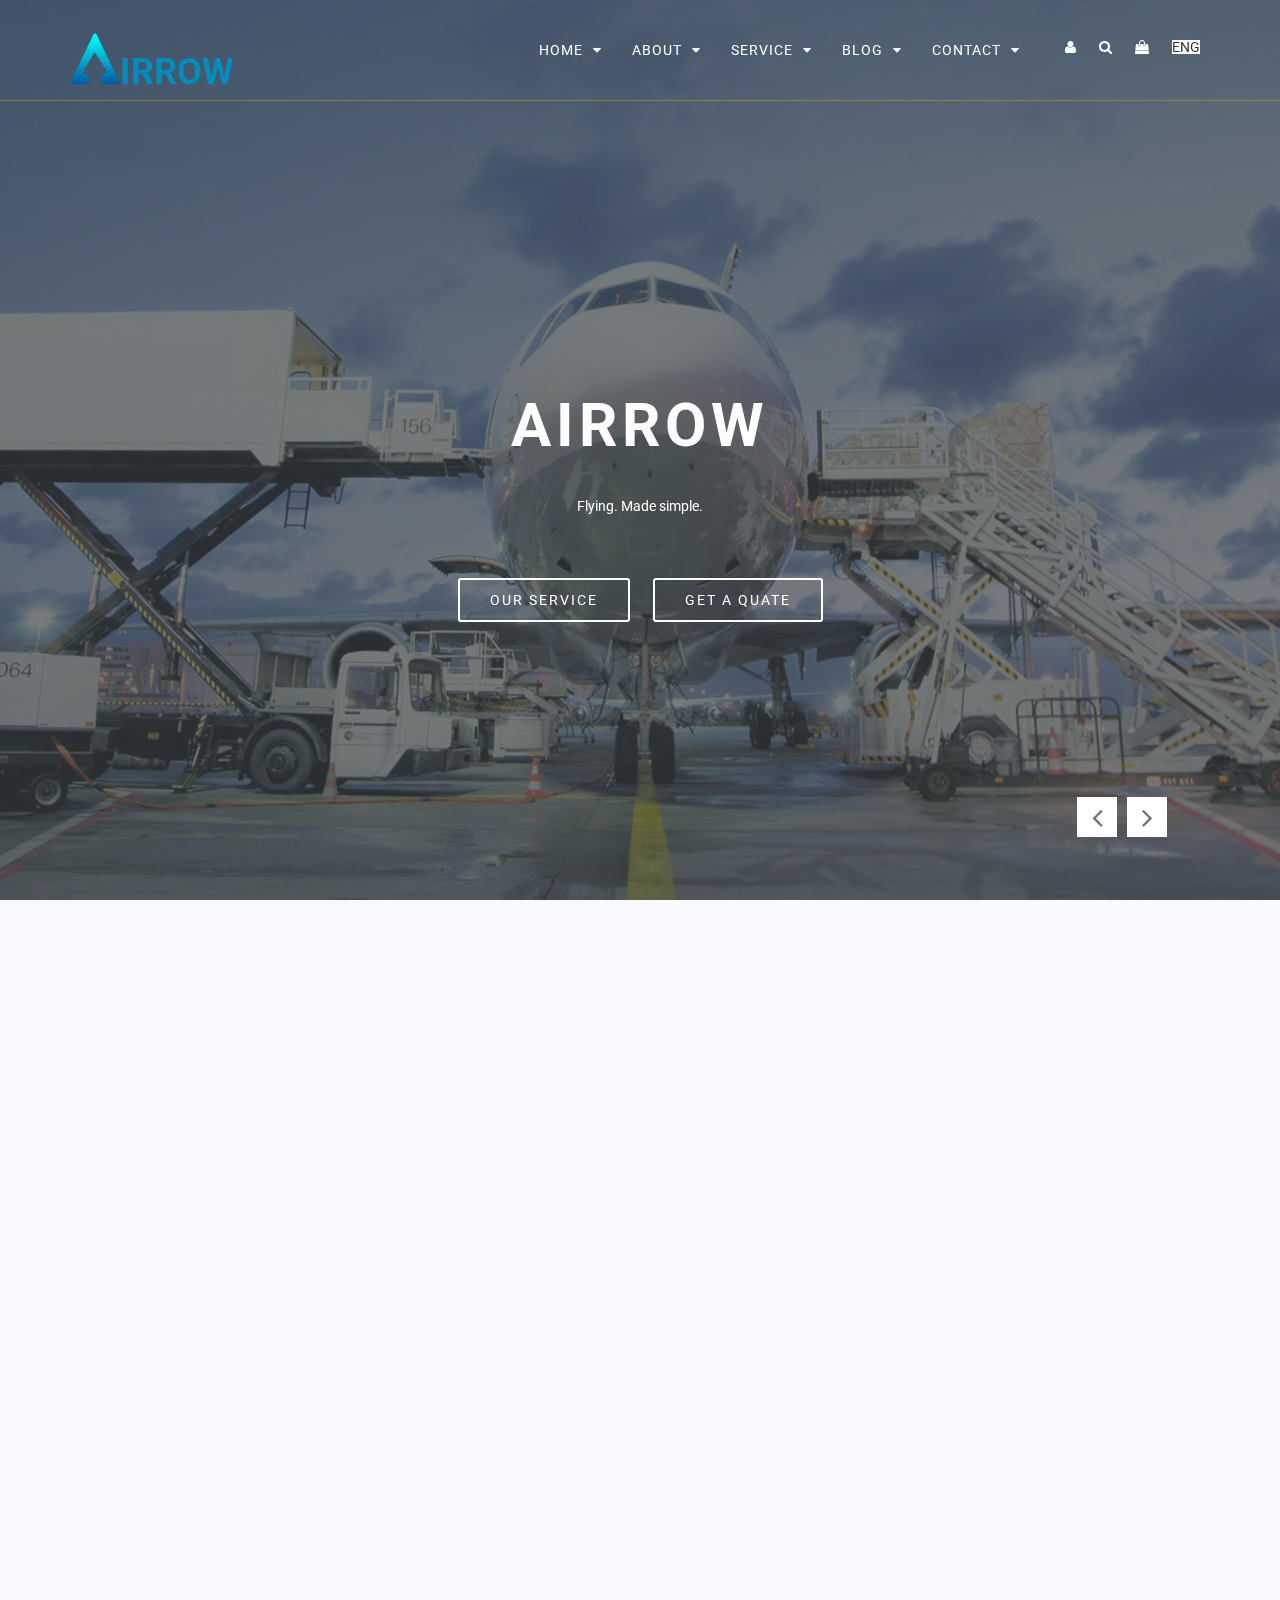
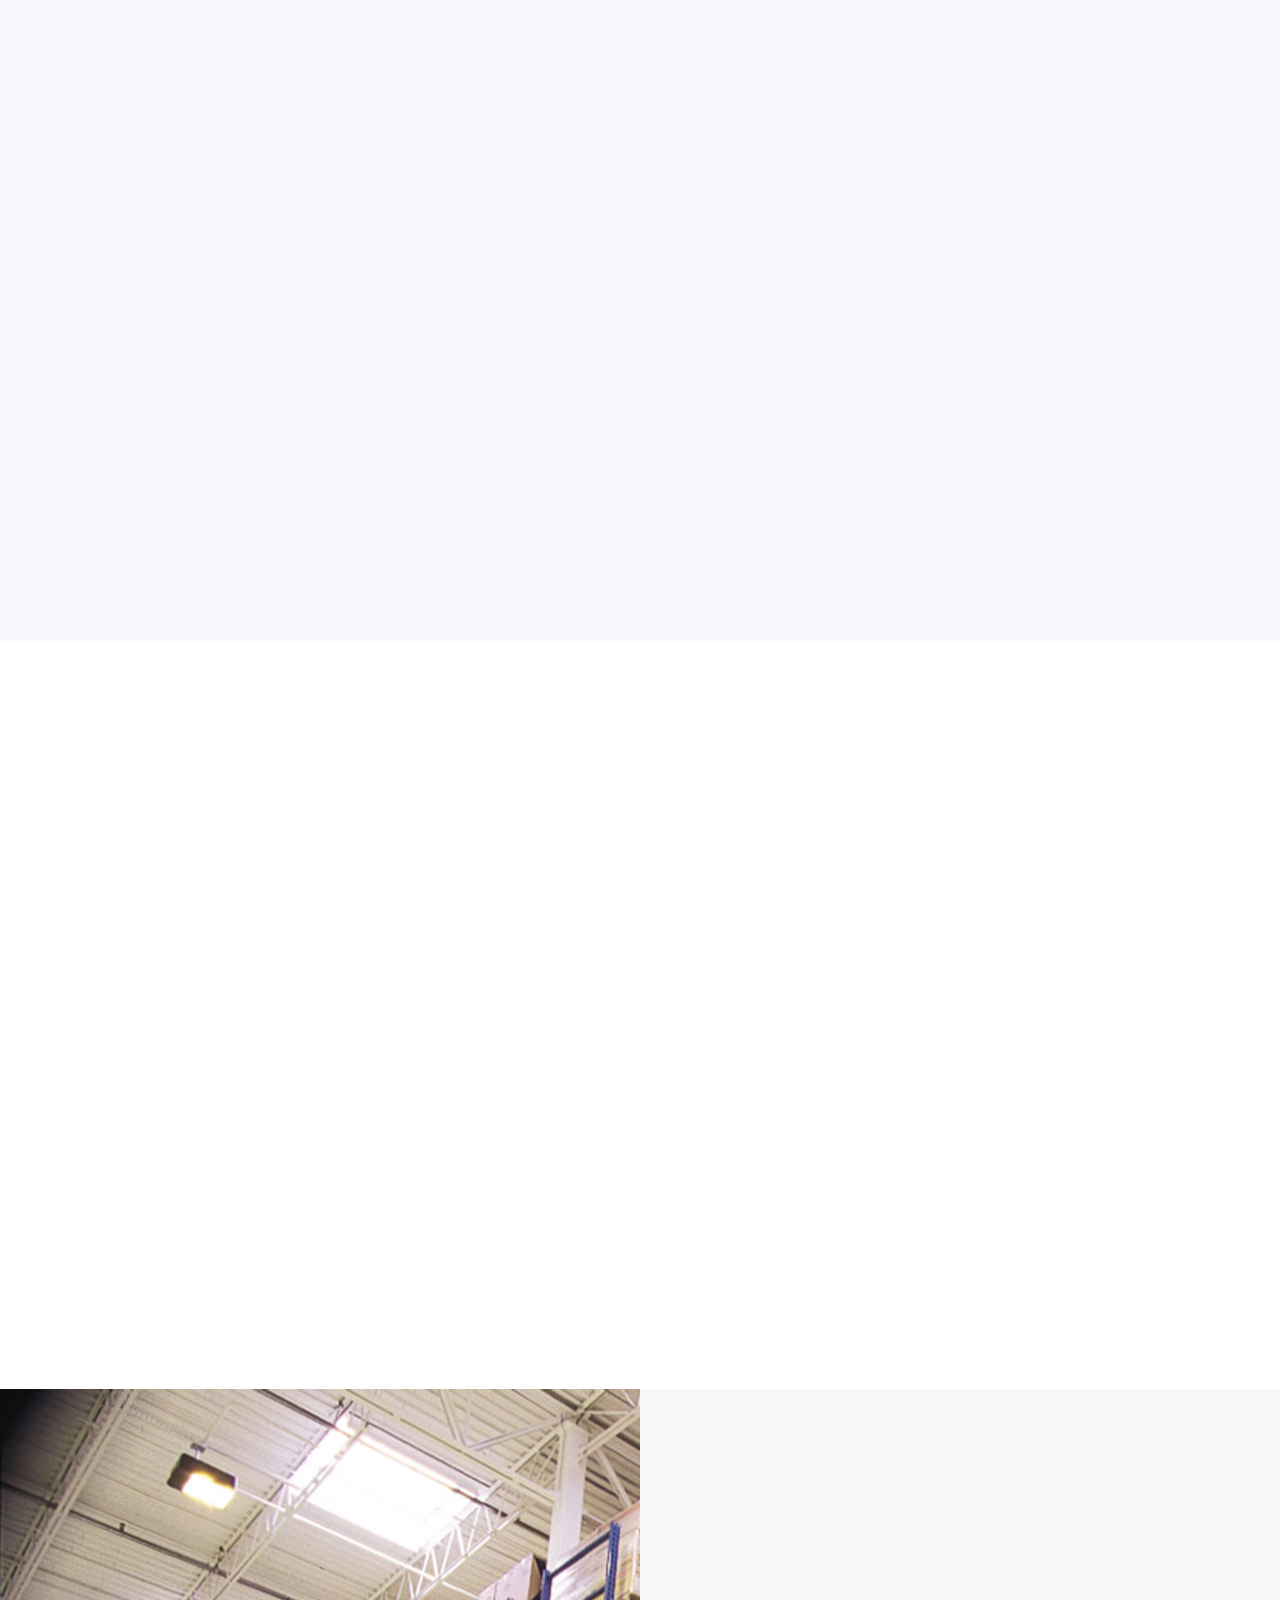
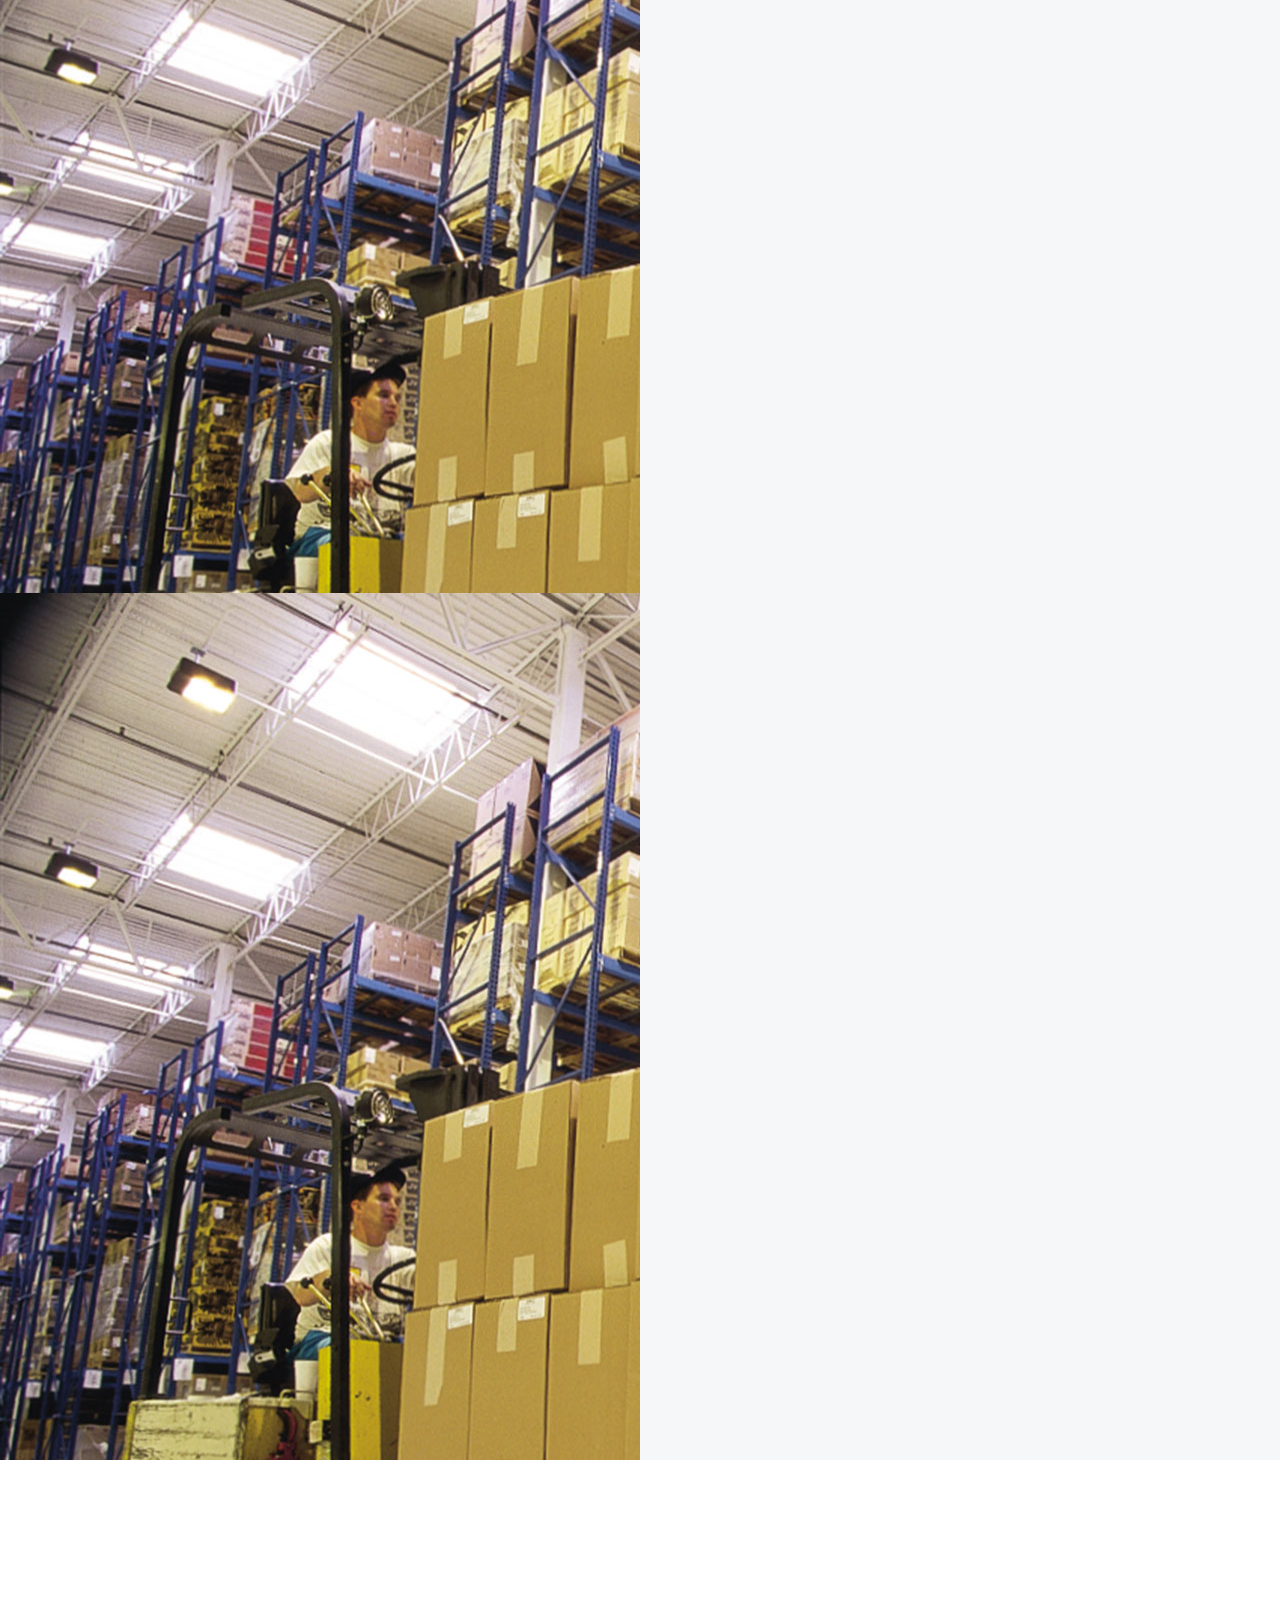
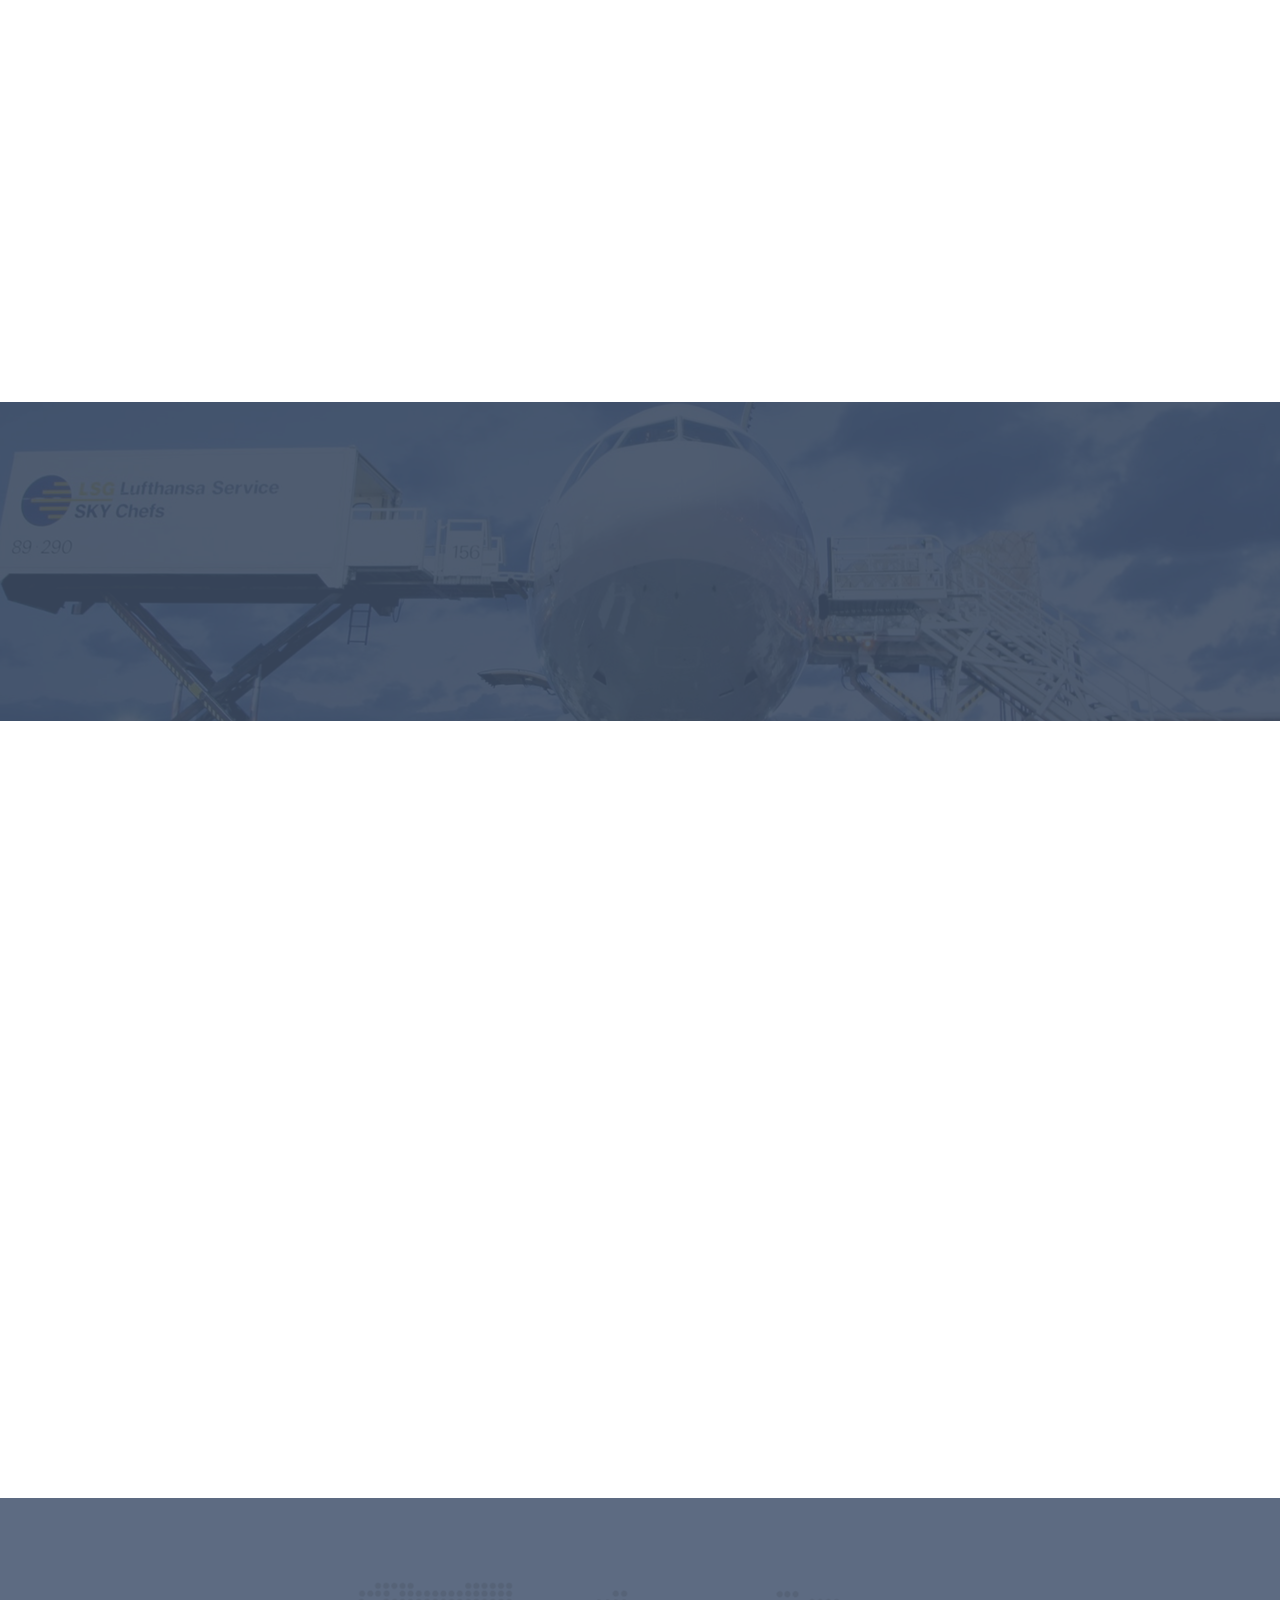
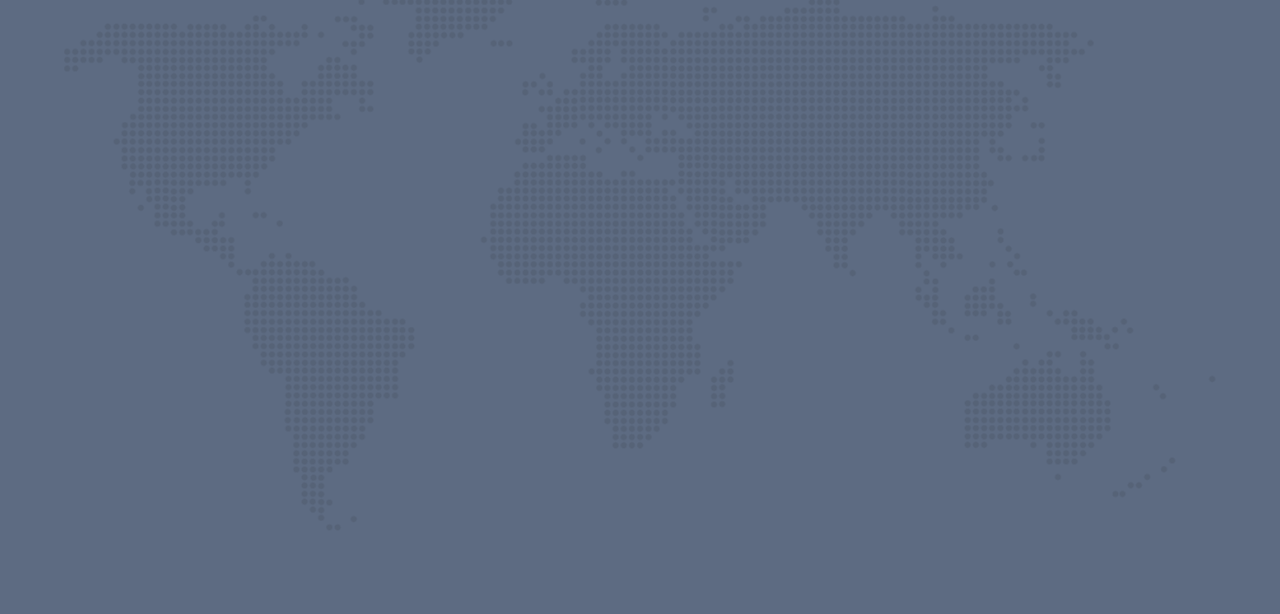
==== commit 6a0768b0: "Merge branch 'master' of https://github.com/Air-row/Airrow.github.io" ====
--- a/index.html
+++ b/index.html
@@ -1,670 +1,733 @@
-<!doctype html>
-<!--[if lt IE 7]>      <html class="no-js lt-ie9 lt-ie8 lt-ie7" lang=""> <![endif]-->
-<!--[if IE 7]>         <html class="no-js lt-ie9 lt-ie8" lang=""> <![endif]-->
-<!--[if IE 8]>         <html class="no-js lt-ie9" lang=""> <![endif]-->
-<!--[if gt IE 8]><!-->
-<html class="no-js" lang="en">
-<!--<![endif]-->
-
-<head>
-    <!--====== USEFULL META ======-->
-    <meta charset="UTF-8">
-    <meta http-equiv="X-UA-Compatible" content="IE=edge">
-    <meta name="viewport" content="width=device-width, initial-scale=1">
-    <meta name="description" content="Transportation & Agency Template is a simple Smooth transportation and Agency Based Template" />
-    <meta name="keywords" content="Portfolio, Agency, Onepage, Html, Business, Blog, Parallax" />
-
-    <!--====== TITLE TAG ======-->
-    <title>Carries HTML5 Business Template</title>
-
-    <!--====== FAVICON ICON =======-->
-    <link rel="shortcut icon" type="image/ico" href="img/favicon.png" />
-
-    <!--====== STYLESHEETS ======-->
-    <link rel="stylesheet" href="css/normalize.css">
-    <link rel="stylesheet" href="css/animate.css">
-    <link rel="stylesheet" href="css/stellarnav.min.css">
-    <link rel="stylesheet" href="css/owl.carousel.css">
-    <link href="css/bootstrap.min.css" rel="stylesheet">
-    <link href="css/font-awesome.min.css" rel="stylesheet">
-
-    <!--====== MAIN STYLESHEETS ======-->
-    <link href="style.css" rel="stylesheet">
-    <link href="css/responsive.css" rel="stylesheet">
-
-    <script src="js/vendor/modernizr-2.8.3.min.js"></script>
-    <!--[if lt IE 9]>
-        <script src="//oss.maxcdn.com/html5shiv/3.7.2/html5shiv.min.js"></script>
-        <script src="//oss.maxcdn.com/respond/1.4.2/respond.min.js"></script>
-        <![endif]-->
-</head>
-
-<body class="home-four">
-
-    <!--[if lt IE 8]>
-        <p class="browserupgrade">You are using an <strong>outdated</strong> browser. Please <a href="http://browsehappy.com/">upgrade your browser</a> to improve your experience.</p>
-    <![endif]-->
-
-    <!--- PRELOADER -->
-    <div class="preeloader">
-        <div class="preloader-spinner"></div>
-    </div>
-
-    <!--SCROLL TO TOP-->
-    <a href="#home" class="scrolltotop"><i class="fa fa-long-arrow-up"></i></a>
-
-    <!--START TOP AREA-->
-    <header class="top-area" id="home">
-        <div class="top-area-bg" data-stellar-background-ratio="0.6"></div>
-        <div class="header-top-area">
-            <!--MAINMENU AREA-->
-            <div class="mainmenu-area" id="mainmenu-area">
-                <div class="mainmenu-area-bg"></div>
-                <nav class="navbar">
-                    <div class="container">
-                        <div class="navbar-header">
-                            <a href="#home" class="navbar-brand"><img src="img/logo.png" alt="logo"></a>
-                        </div>
-                        <div class="search-and-language-bar pull-right">
-                            <ul>
-                                <li><a href="#"><i class="fa fa-user"></i></a></li>
-                                <li class="search-box"><i class="fa fa-search"></i></li>
-                                <li><a href="#"><i class="fa fa-shopping-bag"></i></a></li>
-                                <li class="select-language">
-                                    <select name="#" id="#">
-                                    <option selected value="End">ENG</option>
-                                    <option value="ARA">ARA</option>
-                                    <option value="CHI">CHI</option>
-                                </select>
-                                </li>
-                            </ul>
-                            <form action="#" class="search-form">
-                                <input type="search" name="search" id="search">
-                                <button type="submit"><i class="fa fa-search"></i></button>
-                            </form>
-                        </div>
-                        <div id="main-nav" class="stellarnav">
-                            <ul id="nav" class="nav navbar-nav">
-                                <li><a href="index.html">home</a>
-                                    <ul>
-                                        <li><a href="index.html">Home</a></li>
-                                    </ul>
-                                </li>
-                                <li><a href="about.html">about</a>
-                                    <ul>
-                                        <li><a href="about.html">About</a></li>
-                                    </ul>
-                                </li>
-                                <li><a href="service.html">Service</a>
-                                    <ul>
-                                        <li><a href="service.html">Service Version 1</a></li>
-                                    </ul>
-                                </li>
-                                <li><a href="">Other Pages</a>
-                                    <ul>
-                                        <li><a href="404.html">404</a></li>
-                                        <li><a href="coming-soon.html">Coming Soon</a></li>
-                                    </ul>
-                                </li>
-                                <li><a href="blog.html">Blog</a>
-                                    <ul>
-                                        <li><a href="coming-soon.html">Blog</a></li>
-                                    </ul>
-                                </li>
-                                <li><a href="contact.html">Contact</a>
-                                    <ul>
-                                        <li><a href="contact.html">Contact Version 1</a></li>
-                                        <li><a href="contact-2.html">Contact Version 2</a></li>
-                                    </ul>
-                                </li>
-                            </ul>
-                        </div>
-                    </div>
-                </nav>
-            </div>
-            <!--END MAINMENU AREA END-->
-        </div>
-        <!--HOME SLIDER AREA-->
-        <div class="welcome-slider-area">
-            <div class="welcome-single-slide slider-bg-one">
-                <div class="container">
-                    <div class="row flex-v-center">
-                        <div class="col-md-10 col-md-offset-1">
-                            <div class="welcome-text text-center">
-                                <h1>WE ARE THE FUTURE</h1>
-                                <p>We are the world's first fully-integrated, hardware-based smart airport.</p>
-                                <div class="home-button">
-                                    <a href="#">Our Service</a>
-                                    <a href="#">Get A Quate</a>
-                                </div>
-                            </div>
-                        </div>
-                    </div>
-                </div>
-            </div>
-            <div class="welcome-single-slide slider-bg-two">
-                <div class="container">
-                    <div class="row flex-v-center">
-                        <div class="col-md-10 col-md-offset-1">
-                            <div class="welcome-text text-center">
-                                <h1>WE WILL CHANGE THE WORLD OF TRAVEL. FOREVER.</h1>
-                                <p>Our level of success will change the future of air travel single handedly for each and every passenger.</p>
-                                <div class="home-button">
-                                    <a href="#">Our Service</a>
-                                    <a href="#">Get A Quate</a>
-                                </div>
-                            </div>
-                        </div>
-                    </div>
-                </div>
-            </div>
-            <div class="welcome-single-slide slider-bg-three">
-                <div class="container">
-                    <div class="row flex-v-center">
-                        <div class="col-md-10 col-md-offset-1">
-                            <div class="welcome-text text-center">
-                                <h1>WE ARE AIRROW</h1>
-                                <p></p>
-                                <div class="home-button">
-                                    <a href="#">Our Service</a>
-                                </div>
-                            </div>
-                        </div>
-                    </div>
-                </div>
-            </div>
-        </div>
-        <!--END HOME SLIDER AREA-->
-    </header>
-    <!--END TOP AREA-->
-
-    <!--ABOUT AREA-->
-    <section class="about-area gray-bg section-padding">
-        <div class="container">
-            <div class="row">
-                <div class="col-md-6 col-lg-6 col-md-offset-3 col-lg-offset-3 col-sm-12 col-xs-12">
-                    <div class="area-title text-center wow fadeIn">
-                        <h2>HASN'T THIS BEEN DONE BEFORE?</h2>
-                        <p>There os currently nothing on the market that even comes close to what we do.</p>
-                        <p>Keep reading and let us show you what we do, and what we do different</p>
-                    </div>
-                </div>
-            </div>
-            <div class="row">
-                <div class="col-md-6 col-lg-6 col-sm-12 col-xs-12">
-                    <div class="about-history-content">
-                        <img src="img/about/about-details-2.jpg" alt="">
-                    </div>
-                </div>
-                <div class="col-md-6 col-lg-6 col-sm-12 col-xs-12">
-                    <div class="about-history-content">
-                        <h3>What is this Magical Device?</h3>
-                        <p>Our device, the AIRROW, is a small device around the size of your average phone. It comes equipped with a screen(duh), a GPS chip, an LED strip around the sides, one RFID sensor, and one NFC sensor. All that hardware allows the AIRROW to do the following for your passengers:</p>
-                        <ul>
-                            <li><i class="fa fa-check"></i>Store your airline ticket and passport in one place, accesible with one tap.</li>
-                            <li><i class="fa fa-check"></i>Allow you to pay for anything in the airport through it buy adding funds of any currency</li>
-                            <li><i class="fa fa-check"></i>Navigate you to points of interest around the airport</li>
-                            <li><i class="fa fa-check"></i>Provide simple navigation, simply using arrows as you walk, or complex navigation using non-static maps</li>
-                            <li><i class="fa fa-check"></i>Allow for airport personel to find you if you are about to be late for your flight and bring you to your gate</li>
-                        </ul>
-                        <a href="#" class="read-more">Learn More</a>
-                    </div>
-                </div>
-            </div>
-        </div>
-    </section>
-    <!--ABOUT AREA END-->
-
-    <!--PROMO AREA-->
-    <section class="promo-area">
-        <div class="promo-top-area section-padding wow fadeIn">
-            <div class="container">
-                <div class="row">
-                    <div class="col-md-4 col-lg-4 col-sm-6 col-xs-12">
-                        <div class="single-promo">
-                            <div class="promo-icon"><i class="fa fa-anchor"></i></div>
-                            <div class="promo-details">
-                                <h4>Passengers</h4>
-                                <p>Have a unified and easy airport expirience</p>
-                            </div>
-                        </div>
-                    </div>
-                    <div class="col-md-4 col-lg-4 col-sm-6 col-xs-12">
-                        <div class="single-promo">
-                            <div class="promo-icon"><i class="fa fa-umbrella"></i></div>
-                            <div class="promo-details">
-                                <h4>Airports</h4>
-                                <p>Imporve passenger expirience & collect data about their passengers</p>
-                            </div>
-                        </div>
-                    </div>
-                    <div class="col-md-4 col-lg-4 col-sm-6 col-xs-12">
-                        <div class="single-promo">
-                            <div class="promo-icon"><i class="fa fa-bicycle"></i></div>
-                            <div class="promo-details">
-                                <h4>Airlines</h4>
-                                <p>No more lost passengers = no more no-show passengers</p>
-                            </div>
-                        </div>
-                    </div>
-                    <div class="col-md-4 col-lg-4 col-sm-6 col-xs-12">
-                        <div class="single-promo visible-sm visible-xs">
-                            <div class="promo-icon"><i class="fa fa-bicycle"></i></div>
-                            <div class="promo-details">
-                                <h4>Fast Delevery</h4>
-                                <p>Lorem ipsum dolor sit amet, consectetur adipiscing elit.</p>
-                            </div>
-                        </div>
-                    </div>
-                </div>
-            </div>
-        </div>
-        <div class="promo-bottom-area section-padding">
-            <div class="promo-botton-area-bg" data-stellar-background-ratio="0.6"></div>
-            <div class="container">
-                <div class="row">
-                    <div class="col-md-10 col-lg-10 col-md-offset-1 col-lg-offset-1 col-sm-12 col-xs-12 text-center">
-                        <div class="promo-bottom-content wow fadeIn">
-                            <h2>We provide a unified, simplified, accesible, efficient, time-saving system for everyone</h2>
-                            <a href="#" class="read-more">Get a quote</a>
-                        </div>
-                    </div>
-                </div>
-            </div>
-        </div>
-    </section>
-    <!--PROMO AREA END-->
-
-    <!--SERVICE AREA-->
-    <section class="service-area">
-        <div class="service-top-area padding-top">
-            <div class="container">
-                <div class="row">
-                    <div class="col-md-6 col-lg-6 col-md-offset-3 col-lg-offset-3 col-sm-12 col-xs-12">
-                        <div class="area-title text-center wow fadeIn">
-                            <h2>Our Service</h2>
-                            <p>Sed ut perspiciatis unde omnis iste natus error sit voluptatem accusantium doloremque laudantium, </p>
-                        </div>
-                    </div>
-                </div>
-            </div>
-        </div>
-        <div class="service-bottom-area section-padding">
-            <div class="service-bottom-area-bg"></div>
-            <div class="container">
-                <div class="row">
-                    <div class="col-md-6 col-lg-6 col-md-offset-6 col-lg-offset-6 col-sm-12 col-xs-12">
-                        <div class="service-list wow fadeIn">
-                            <div class="single-service">
-                                <div class="service-icon-hexagon">
-                                    <div class="hex">
-                                        <div class="service-icon">
-                                            <i class="fa fa-dropbox"></i>
-                                        </div>
-                                    </div>
-                                </div>
-                                <div class="service-details">
-                                    <h4>Ware House</h4>
-                                    <p>Sed ut perspiciatis unde omnis iste natus error sit voluptatem accusantium doloremque laudantium, totam rem aperiam.</p>
-                                    <a href="#">read more</a>
-                                </div>
-                            </div>
-                            <div class="single-service">
-                                <div class="service-icon-hexagon">
-                                    <div class="hex">
-                                        <div class="service-icon"><i class="fa fa-truck"></i></div>
-                                    </div>
-                                </div>
-                                <div class="service-details">
-                                    <h4>Road Freight</h4>
-                                    <p>Sed ut perspiciatis unde omnis iste natus error sit voluptatem accusantium doloremque laudantium, totam rem aperiam.</p>
-                                    <a href="#">read more</a>
-                                </div>
-                            </div>
-                            <div class="single-service">
-                                <div class="service-icon-hexagon">
-                                    <div class="hex">
-                                        <div class="service-icon"><i class="fa fa-ship"></i></div>
-                                    </div>
-                                </div>
-                                <div class="service-details">
-                                    <h4>Sea Freight</h4>
-                                    <p>Sed ut perspiciatis unde omnis iste natus error sit voluptatem accusantium doloremque laudantium, totam rem aperiam.</p>
-                                    <a href="#">read more</a>
-                                </div>
-                            </div>
-                            <div class="single-service">
-                                <div class="service-icon-hexagon">
-                                    <div class="hex">
-                                        <div class="service-icon"><i class="fa fa-plane"></i></div>
-                                    </div>
-                                </div>
-                                <div class="service-details">
-                                    <h4>Air Freight</h4>
-                                    <p>Sed ut perspiciatis unde omnis iste natus error sit voluptatem accusantium doloremque laudantium, totam rem aperiam.</p>
-                                    <a href="#">read more</a>
-                                </div>
-                            </div>
-                        </div>
-                    </div>
-                </div>
-            </div>
-        </div>
-    </section>
-    <!--SERVICE AREA END-->
-
-    <!--TEAM AREA -->
-    <section class="team-aera section-padding gray-bg">
-        <div class="container">
-            <div class="row">
-                <div class="col-md-6 col-lg-6 col-md-offset-3 col-lg-offset-3 col-sm-12 col-xs-12">
-                    <div class="area-title text-center wow fadeIn">
-                        <h2>Our Teem</h2>
-                        <p>Sed ut perspiciatis unde omnis iste natus error sit voluptatem accusantium doloremque laudantium, </p>
-                    </div>
-                </div>
-            </div>
-            <div class="row">
-                <div class="col-md-4 col-lg-4 col-sm-6 col-xs-12">
-                    <div class="single-team">
-                        <div class="member-image">
-                            <img src="img/team/member-1.jpg" alt="">
-                        </div>
-                        <div class="member-details">
-                            <h3>John Bruig</h3>
-                            <p>Founder 'G'</p>
-                            <div class="member-social-bookmark">
-                                <ul class="social-bookmark">
-                                    <li><a href="#"><i class="fa fa-facebook"></i></a></li>
-                                    <li><a href="#"><i class="fa fa-twitter"></i></a></li>
-                                    <li><a href="#"><i class="fa fa-pinterest"></i></a></li>
-                                    <li><a href="#"><i class="fa fa-flickr"></i></a></li>
-                                </ul>
-                            </div>
-                        </div>
-                    </div>
-                </div>
-                <div class="col-md-4 col-lg-4 col-sm-6 col-xs-12">
-                    <div class="single-team">
-                        <div class="member-image">
-                            <img src="img/team/member-2.jpg" alt="">
-                        </div>
-                        <div class="member-details">
-                            <h3>Lara Dotto</h3>
-                            <p>Founder 'G'</p>
-                            <div class="member-social-bookmark">
-                                <ul class="social-bookmark">
-                                    <li><a href="#"><i class="fa fa-facebook"></i></a></li>
-                                    <li><a href="#"><i class="fa fa-twitter"></i></a></li>
-                                    <li><a href="#"><i class="fa fa-pinterest"></i></a></li>
-                                    <li><a href="#"><i class="fa fa-flickr"></i></a></li>
-                                </ul>
-                            </div>
-                        </div>
-                    </div>
-                </div>
-                <div class="col-md-4 col-lg-4 col-sm-6 col-xs-12">
-                    <div class="single-team">
-                        <div class="member-image">
-                            <img src="img/team/member-3.jpg" alt="">
-                        </div>
-                        <div class="member-details">
-                            <h3>Labong Mitro</h3>
-                            <p>Founder 'G'</p>
-                            <div class="member-social-bookmark">
-                                <ul class="social-bookmark">
-                                    <li><a href="#"><i class="fa fa-facebook"></i></a></li>
-                                    <li><a href="#"><i class="fa fa-twitter"></i></a></li>
-                                    <li><a href="#"><i class="fa fa-pinterest"></i></a></li>
-                                    <li><a href="#"><i class="fa fa-flickr"></i></a></li>
-                                </ul>
-                            </div>
-                        </div>
-                    </div>
-                </div>
-                <div class="col-md-4 col-lg-4 col-sm-6 col-xs-12 visible-sm visible-xs">
-                    <div class="single-team">
-                        <div class="member-image">
-                            <img src="img/team/member-6.jpg" alt="">
-                        </div>
-                        <div class="member-details">
-                            <h3>Dimra Ajax</h3>
-                            <p>Founder 'G'</p>
-                            <div class="member-social-bookmark">
-                                <ul class="social-bookmark">
-                                    <li><a href="#"><i class="fa fa-facebook"></i></a></li>
-                                    <li><a href="#"><i class="fa fa-twitter"></i></a></li>
-                                    <li><a href="#"><i class="fa fa-pinterest"></i></a></li>
-                                    <li><a href="#"><i class="fa fa-flickr"></i></a></li>
-                                </ul>
-                            </div>
-                        </div>
-                    </div>
-                </div>
-            </div>
-        </div>
-    </section>
-    <!--TEAM AREA END -->
-
-    <!--TESTMONIAL AREA -->
-    <section class="testmonial-area section-padding">
-        <div class="container">
-            <div class="row">
-                <div class="col-md-6 col-lg-6 col-md-offset-3 col-lg-offset-3 col-sm-12 col-xs-12">
-                    <div class="area-title text-center wow fadeIn">
-                        <h2>what client’s say</h2>
-                    </div>
-                </div>
-            </div>
-            <div class="row">
-                <div class="col-md-4 col-lg-4 col-md-offset-4 col-lg-offset-4 col-sm-8 col-sm-offset-2 col-xs-8 col-xs-offset-2">
-                    <div class="client-photo-list wow fadeIn">
-                        <div class="client_photo">
-                            <div class="item">
-                                <img src="img/testmonial/1.jpg" alt="">
-                            </div>
-                            <div class="item">
-                                <img src="img/testmonial/2.jpg" alt="">
-                            </div>
-                            <div class="item">
-                                <img src="img/testmonial/3.jpg" alt="">
-                            </div>
-                            <div class="item">
-                                <img src="img/testmonial/1.jpg" alt="">
-                            </div>
-                            <div class="item">
-                                <img src="img/testmonial/2.jpg" alt="">
-                            </div>
-                        </div>
-                    </div>
-                </div>
-            </div>
-            <div class="row">
-                <div class="col-md-12">
-                    <div class="client_nav">
-                        <span class="fa fa-angle-left testi_prev"></span>
-                        <span class="fa fa-angle-right testi_next"></span>
-                    </div>
-                </div>
-                <div class="col-xs-12 col-md-10 col-md-offset-1 text-center">
-                    <div class="client-details-content wow fadeIn">
-                        <div class="client_details">
-                            <div class="item">
-                                <q>Lorem ipsum dolor sit amet, consectetur adipiscing elit, sed do eiusmod tempor incididunt ut labore et dolore magna aliqua. Ut enim ad minim veniam, quis nostrud exercitation ullamco laboris nisi ut aliquip ex ea commodo consequat. Duis aute irure dolor in reprehenderit in voluptate velit esse cillum dolore eu fugiat nulla pariatur. </q>
-                                <h3>JABIN KANE</h3>
-                                <p>CEO, TOPSMMPANEL.COM</p>
-                            </div>
-                            <div class="item">
-                                <q>Lorem ipsum dolor sit amet, consectetur adipiscing elit, sed do eiusmod tempor incididunt ut labore et dolore magna aliqua. Ut enim ad minim veniam, quis nostrud exercitation ullamco laboris nisi ut aliquip ex ea commodo consequat. Duis aute irure dolor in reprehenderit in voluptate velit esse cillum dolore eu fugiat nulla pariatur. </q>
-                                <h3>JABIN KANE</h3>
-                                <p>CEO, TOPSMMPANEL.COM</p>
-                            </div>
-                            <div class="item">
-                                <q>Lorem ipsum dolor sit amet, consectetur adipiscing elit, sed do eiusmod tempor incididunt ut labore et dolore magna aliqua. Ut enim ad minim veniam, quis nostrud exercitation ullamco laboris nisi ut aliquip ex ea commodo consequat. Duis aute irure dolor in reprehenderit in voluptate velit esse cillum dolore eu fugiat nulla pariatur. </q>
-                                <h3>JABIN KANE</h3>
-                                <p>CEO, TOPSMMPANEL.COM</p>
-                            </div>
-                            <div class="item">
-                                <q>Lorem ipsum dolor sit amet, consectetur adipiscing elit, sed do eiusmod tempor incididunt ut labore et dolore magna aliqua. Ut enim ad minim veniam, quis nostrud exercitation ullamco laboris nisi ut aliquip ex ea commodo consequat. Duis aute irure dolor in reprehenderit in voluptate velit esse cillum dolore eu fugiat nulla pariatur. </q>
-                                <h3>JABIN KANE</h3>
-                                <p>CEO, TOPSMMPANEL.COM</p>
-                            </div>
-                            <div class="item">
-                                <q>Lorem ipsum dolor sit amet, consectetur adipiscing elit, sed do eiusmod tempor incididunt ut labore et dolore magna aliqua. Ut enim ad minim veniam, quis nostrud exercitation ullamco laboris nisi ut aliquip ex ea commodo consequat. Duis aute irure dolor in reprehenderit in voluptate velit esse cillum dolore eu fugiat nulla pariatur. </q>
-                                <h3>JABIN KANE</h3>
-                                <p>CEO, TOPSMMPANEL.COM</p>
-                            </div>
-                        </div>
-                    </div>
-                </div>
-            </div>
-        </div>
-    </section>
-    <!--TESTMONIAL AREA END -->
-
-    <!--FOOER AREA-->
-    <div class="footer-area dark-bg">
-        <div class="footer-area-bg"></div>
-        <div class="footer-top-area wow fadeIn">
-            <div class="container">
-                <div class="row">
-                    <div class="col-md-6 col-lg-6 col-sm-12 col-xs-12">
-                        <div class="subscribe-content">
-                            <h2>Weekly Newsletter</h2>
-                            <p>There are many vaiations of passages of lorem ipsum available.</p>
-                        </div>
-                    </div>
-                    <div class="col-md-6 col-lg-6 col-sm-12 col-xs-12">
-                        <div class="subscriber-form-area">
-                            <form action="#" class="subsriber-form">
-                                <label for="subscriber-mail"><i class="fa fa-envelope-o"></i></label>
-                                <input type="email" name="subscriber-mail" id="subscriber-mail" placeholder="Enter Your Mail">
-                                <button type="submit">subscribe</button>
-                            </form>
-                        </div>
-                    </div>
-                </div>
-                <div class="row">
-                    <div class="col-md-12">
-                        <div class="footer-border"> </div>
-                    </div>
-                </div>
-            </div>
-        </div>
-        <div class="footer-bottom-area wow fadeIn">
-            <div class="container">
-                <div class="row">
-                    <div class="col-md-3 col-lg-3 col-sm-6 col-xs-12">
-                        <div class="single-footer-widget footer-about">
-                            <h3>About Us</h3>
-                            <p>Lorem ipsum dolor sit amet, consectetur adipiscing elit.</p>
-                            <ul>
-                                <li><i class="fa fa-phone"></i> <a href="callto:+8801911854378">+8801911854378</a></li>
-                                <li><i class="fa fa-map-marker"></i> <a href="mailto:backpiper.com@gmail.com">backpiper.com@gmail.com</a></li>
-                                <li><i class="fa fa-phone"></i> Gazipur, 1704, Bangladesh.</li>
-                            </ul>
-                        </div>
-                    </div>
-                    <div class="col-md-3 col-lg-3 col-sm-6 col-xs-12">
-                        <div class="single-footer-widget twitter-widget">
-                            <h3>Latest Tweets</h3>
-                            <ul>
-                                <li>
-                                    <div class="twitter-icon"><i class="fa fa-phone"></i></div>
-                                    <div class="tweet-detail">
-                                        <p>Sed ut perspiciatis unde omnis iste natus error sit voluptatem .</p>
-                                        <a href="#" class="tweet-meta">5 Miniutes Ago</a>
-                                    </div>
-                                </li>
-                                <li>
-                                    <div class="twitter-icon"><i class="fa fa-phone"></i></div>
-                                    <div class="tweet-detail">
-                                        <p>Sed ut perspiciatis unde omnis iste natus error sit voluptatem .</p>
-                                        <a href="#" class="tweet-meta">5 Miniutes Ago</a>
-                                    </div>
-                                </li>
-                            </ul>
-                        </div>
-                    </div>
-                    <div class="col-md-3 col-lg-3 col-sm-6 col-xs-12">
-                        <div class="single-footer-widget list-widget">
-                            <h3>Customer Service</h3>
-                            <ul>
-                                <li><a href="#">Support Forums</a></li>
-                                <li><a href="#">Communication</a></li>
-                                <li><a href="#">FAQS</a></li>
-                                <li><a href="#">Privacy Policy</a></li>
-                                <li><a href="#">Rules & Condition</a></li>
-                                <li><a href="#">Contact Us</a></li>
-                            </ul>
-                        </div>
-                    </div>
-                    <div class="col-md-3 col-lg-3 col-sm-6 col-xs-12">
-                        <div class="single-footer-widget instafeed-widget">
-                            <h3>Customer Service</h3>
-                            <ul>
-                                <li><a href="#"><img src="img/instafeed/1.jpg" alt=""></a></li>
-                                <li><a href="#"><img src="img/instafeed/2.jpg" alt=""></a></li>
-                                <li><a href="#"><img src="img/instafeed/3.jpg" alt=""></a></li>
-                                <li><a href="#"><img src="img/instafeed/4.jpg" alt=""></a></li>
-                                <li><a href="#"><img src="img/instafeed/5.jpg" alt=""></a></li>
-                                <li><a href="#"><img src="img/instafeed/6.jpg" alt=""></a></li>
-                            </ul>
-                        </div>
-                    </div>
-                </div>
-                <div class="row">
-                    <div class="col-md-12">
-                        <div class="footer-border"> </div>
-                    </div>
-                </div>
-            </div>
-        </div>
-        <div class="footer-copyright-area">
-            <div class="container">
-                <div class="row">
-                    <div class="col-md-6 col-lg-6 col-sm-12 col-xs-12">
-                        <div class="footer-copyright wow fadeIn">
-                            <!-- Link back to Colorlib can't be removed. Template is licensed under CC BY 3.0. -->
-                            <p>Copyright &copy;<script>document.write(new Date().getFullYear());</script> All rights reserved | This template is made with <i class="fa fa-heart-o" aria-hidden="true"></i> by <a href="https://colorlib.com" target="_blank">Colorlib</a></p>
-                            <!-- Link back to Colorlib can't be removed. Template is licensed under CC BY 3.0. -->
-                        </div>
-                    </div>
-                    <div class="col-md-6 col-lg-6 col-sm-12 col-xs-12">
-                        <div class="footer-social-bookmark text-right wow fadeIn">
-                            <ul class="social-bookmark">
-                                <li><a href="#"><i class="fa fa-facebook"></i></a></li>
-                                <li><a href="#"><i class="fa fa-vimeo"></i></a></li>
-                                <li><a href="#"><i class="fa fa-twitter"></i></a></li>
-                                <li><a href="#"><i class="fa fa-behance"></i></a></li>
-                                <li><a href="#"><i class="fa fa-dribbble"></i></a></li>
-                            </ul>
-                        </div>
-                    </div>
-                </div>
-            </div>
-        </div>
-    </div>
-    <!--FOOER AREA END-->
-
-
-    <!--====== SCRIPTS JS ======-->
-    <script src="js/vendor/jquery-1.12.4.min.js"></script>
-    <script src="js/vendor/bootstrap.min.js"></script>
-
-    <!--====== PLUGINS JS ======-->
-    <script src="js/vendor/jquery.easing.1.3.js"></script>
-    <script src="js/vendor/jquery-migrate-1.2.1.min.js"></script>
-    <script src="js/vendor/jquery.appear.js"></script>
-    <script src="js/owl.carousel.min.js"></script>
-    <script src="js/stellar.js"></script>
-    <script src="js/wow.min.js"></script>
-    <script src="js/stellarnav.min.js"></script>
-    <script src="js/contact-form.js"></script>
-    <script src="js/jquery.sticky.js"></script>
-
-    <!--===== ACTIVE JS=====-->
-    <script src="js/main.js"></script>
-</body>
-
-</html>
+<!doctype html>
+<!--[if lt IE 7]>      <html class="no-js lt-ie9 lt-ie8 lt-ie7" lang=""> <![endif]-->
+<!--[if IE 7]>         <html class="no-js lt-ie9 lt-ie8" lang=""> <![endif]-->
+<!--[if IE 8]>         <html class="no-js lt-ie9" lang=""> <![endif]-->
+<!--[if gt IE 8]><!-->
+<html class="no-js" lang="en">
+<!--<![endif]-->
+
+<head>
+    <!--====== USEFULL META ======-->
+    <meta charset="UTF-8">
+    <meta http-equiv="X-UA-Compatible" content="IE=edge">
+    <meta name="viewport" content="width=device-width, initial-scale=1">
+    <meta name="description" content="Transportation & Agency Template is a simple Smooth transportation and Agency Based Template" />
+    <meta name="keywords" content="Portfolio, Agency, Onepage, Html, Business, Blog, Parallax" />
+
+    <!--====== TITLE TAG ======-->
+    <title>Airrow</title>
+
+    <!--====== FAVICON ICON =======-->
+    <link rel="shortcut icon" type="image/ico" href="logo.png" />
+    <!-- <img style="width:50px;height:60px;margin:20px;" src="logo.png"><h2 style="margin-top: -42px !important;margin-left: 60px;">irrow</h2> -->
+
+    <!--====== STYLESHEETS ======-->
+    <link rel="stylesheet" href="css/normalize.css">
+    <link rel="stylesheet" href="css/animate.css">
+    <link rel="stylesheet" href="css/stellarnav.min.css">
+    <link rel="stylesheet" href="css/owl.carousel.css">
+    <link href="css/bootstrap.min.css" rel="stylesheet">
+    <link href="css/font-awesome.min.css" rel="stylesheet">
+
+    <!--====== MAIN STYLESHEETS ======-->
+    <link href="style.css" rel="stylesheet">
+    <link href="css/responsive.css" rel="stylesheet">
+
+    <script src="js/vendor/modernizr-2.8.3.min.js"></script>
+    <!--[if lt IE 9]>
+        <script src="//oss.maxcdn.com/html5shiv/3.7.2/html5shiv.min.js"></script>
+        <script src="//oss.maxcdn.com/respond/1.4.2/respond.min.js"></script>
+        <![endif]-->
+</head>
+
+<body class="home-one">
+
+    <!--[if lt IE 8]>
+        <p class="browserupgrade">You are using an <strong>outdated</strong> browser. Please <a href="http://browsehappy.com/">upgrade your browser</a> to improve your experience.</p>
+    <![endif]-->
+
+    <!--- PRELOADER -->
+    <div class="preeloader">
+        <div class="preloader-spinner"></div>
+    </div>
+
+    <!--SCROLL TO TOP-->
+    <a href="#home" class="scrolltotop"><i class="fa fa-long-arrow-up"></i></a>
+
+    <!--START TOP AREA-->
+    <header class="top-area" id="home">
+        <div class="top-area-bg" data-stellar-background-ratio="0.6"></div>
+        <div class="header-top-area">
+            <!--MAINMENU AREA-->
+            <div class="mainmenu-area" id="mainmenu-area">
+                <div class="mainmenu-area-bg"></div>
+                <nav class="navbar">
+                    <div class="container">
+                        <div class="navbar-header">
+                            <a href="#home" class="navbar-brand"><img style="width:50px; height:60px;" src="logo.png"><h2 style="margin-top: -42px !important;margin-left: 50px;color: #008CBD;">irrow</h2></a>
+                        </div>
+                        <div class="search-and-language-bar pull-right">
+                            <ul>
+                                <li><a href="#"><i class="fa fa-user"></i></a></li>
+                                <li class="search-box"><i class="fa fa-search"></i></li>
+                                <li><a href="#"><i class="fa fa-shopping-bag"></i></a></li>
+                                <li class="select-language">
+                                    <select name="#" id="#">
+                                    <option selected value="End">ENG</option>
+                                    <option value="ARA">ARA</option>
+                                    <option value="CHI">CHI</option>
+                                </select>
+                                </li>
+                            </ul>
+                            <form action="#" class="search-form">
+                                <input type="search" name="search" id="search">
+                                <button type="submit"><i class="fa fa-search"></i></button>
+                            </form>
+                        </div>
+                        <div id="main-nav" class="stellarnav">
+                            <ul id="nav" class="nav navbar-nav">
+                                <li><a href="index.html">home</a>
+                                    <ul>
+                                        <li><a href="index.html">Home Version 1</a></li>
+                                        <li><a href="index-2.html">Home Version 2</a></li>
+                                        <li><a href="index-3.html">Home Version 3</a></li>
+                                        <li><a href="index-4.html">Home Version 4</a></li>
+                                    </ul>
+                                </li>
+                                <li><a href="about.html">about</a>
+                                    <ul>
+                                        <li><a href="about.html">About</a></li>
+                                        <li><a href="about-company-profile.html">About Profile</a></li>
+                                        <li><a href="about-company-history.html">About History</a></li>
+                                        <li><a href="about-company-report.html">About Report</a></li>
+                                        <li><a href="about-team.html">About Team</a></li>
+                                        <li><a href="about-support.html">About Support</a></li>
+                                    </ul>
+                                </li>
+                                <li><a href="service.html">Service</a>
+                                    <ul>
+                                        <li><a href="service.html">Service Version 1</a></li>
+                                        <li><a href="service-2.html">Service Version 2</a></li>
+                                        <li><a href="service-3.html">Service Version 3</a></li>
+                                        <li><a href="single-service.html">Service Details</a></li>
+                                    </ul>
+                                </li>
+                                <li><a href="blog.html">Blog</a>
+                                    <ul>
+                                        <li><a href="blog.html">Blog Version 1</a></li>
+                                        <li><a href="blog-2.html">Blog Version 2</a></li>
+                                        <li><a href="single-blog.html">Single Blog</a></li>
+                                    </ul>
+                                </li>
+                                <li><a href="contact.html">Contact</a>
+                                    <ul>
+                                        <li><a href="contact.html">Contact Version 1</a></li>
+                                        <li><a href="contact-2.html">Contact Version 2</a></li>
+                                    </ul>
+                                </li>
+                            </ul>
+                        </div>
+                    </div>
+                </nav>
+            </div>
+            <!--END MAINMENU AREA END-->
+        </div>
+        <!--HOME SLIDER AREA-->
+        <div class="welcome-slider-area">
+            <div class="welcome-single-slide slider-bg-one">
+                <div class="container">
+                    <div class="row flex-v-center">
+                        <div class="col-md-10 col-md-offset-1">
+                            <div class="welcome-text text-center">
+                                <h1>Airrow</h1>
+                                <p>Flying. Made simple.</p>
+                                <div class="home-button">
+                                    <a href="#">Our Service</a>
+                                    <a href="#">Get A Quate</a>
+                                </div>
+                            </div>
+                        </div>
+                    </div>
+                </div>
+            </div>
+            <div class="welcome-single-slide slider-bg-two">
+                <div class="container">
+                    <div class="row flex-v-center">
+                        <div class="col-md-10 col-md-offset-1">
+                            <div class="welcome-text text-center">
+                                <h1>WE MAKE STRONGEST SERVICE ABOVE THE WORLD</h1>
+                                <p>Lorem ipsum dolor sit amet, consectetur adipiscing elit, sed do eiusmod tempor incididunt ut labore et dolore magna aliqua. Ut enim ad minim veniam.</p>
+                                <div class="home-button">
+                                    <a href="#">Our Service</a>
+                                    <a href="#">Get A Quate</a>
+                                </div>
+                            </div>
+                        </div>
+                    </div>
+                </div>
+            </div>
+        </div>
+        <!--END HOME SLIDER AREA-->
+    </header>
+    <!--END TOP AREA-->
+
+    <!--BLOG AREA-->
+    <section class="blog-area gray-bg padding-top">
+        <div class="container">
+            <div class="row">
+                <div class="col-md-4 col-lg-4 col-sm-6 col-xs-12">
+                    <div class="single-blog wow fadeInUp" data-wow-delay="0.2s">
+                        <div class="blog-image">
+                            <img src="img/blog/blog_1.jpg" alt="">
+                        </div>
+                        <div class="blog-details text-center">
+                            <div class="blog-meta"><a href="#"><i class="fa fa-ship"></i></a></div>
+                            <h3><a href="single-blog.html">Ocean Freight</a></h3>
+                            <p>It is a long established fact that a reader will be distracted by the readable content of a page when looking at its layout..</p>
+                            <a href="single-blog.html" class="read-more">Read More</a>
+                        </div>
+                    </div>
+                </div>
+                <div class="col-md-4 col-lg-4 col-sm-6 col-xs-12">
+                    <div class="single-blog wow fadeInUp" data-wow-delay="0.3s">
+                        <div class="blog-image">
+                            <img src="img/blog/blog_2.jpg" alt="">
+                        </div>
+                        <div class="blog-details text-center">
+                            <div class="blog-meta"><a href="#"><i class="fa fa-plane"></i></a></div>
+                            <h3><a href="single-blog.html">Air Freight</a></h3>
+                            <p>It is a long established fact that a reader will be distracted by the readable content of a page when looking at its layout..</p>
+                            <a href="single-blog.html" class="read-more">Read More</a>
+                        </div>
+                    </div>
+                </div>
+                <div class="col-md-4 col-lg-4 col-sm-12 col-xs-12">
+                    <div class="single-blog wow fadeInUp" data-wow-delay="0.4s">
+                        <div class="blog-image">
+                            <img src="img/blog/blog_3.jpg" alt="">
+                        </div>
+                        <div class="blog-details text-center">
+                            <div class="blog-meta"><a href="#"><i class="fa fa-truck"></i></a></div>
+                            <h3><a href="single-blog.html">Street Freight</a></h3>
+                            <p>It is a long established fact that a reader will be distracted by the readable content of a page when looking at its layout..</p>
+                            <a href="single-blog.html" class="read-more">Read More</a>
+                        </div>
+                    </div>
+                </div>
+            </div>
+        </div>
+    </section>
+    <!--BLOG AREA END-->
+
+    <!--ABOUT AREA-->
+    <section class="about-area gray-bg section-padding">
+        <div class="container">
+            <div class="row">
+                <div class="col-md-4 col-lg-4 col-sm-12 col-xs-12">
+                    <div class="quote-form-area wow fadeIn">
+                        <h3>Get A Quote</h3>
+                        <form class="quote-form" action="#">
+                            <p class="width-full">
+                                <input type="text" name="name" id="name" placeholder="Your Name">
+                            </p>
+                            <p class="width-half">
+                                <input type="email" name="email" id="email" placeholder="Email">
+                                <input class="pull-right" type="phone" name="phone" id="phone" placeholder="Phone">
+                            </p>
+                            <p class="width-half">
+                                <input type="text" name="type" id="type" placeholder="Type">
+                                <input class="pull-right" type="text" name="quantity" id="quantity" placeholder="Quantity">
+                            </p>
+                            <p class="width-full">
+                                <input type="text" name="destination" id="destination" placeholder="Destination">
+                            </p>
+                            <p>
+                                <textarea name="quote-message" id="quote-message" cols="30" rows="4" placeholder="Your Message..."></textarea>
+                            </p>
+                            <button type="submit">Send</button>
+                        </form>
+                    </div>
+                </div>
+                <div class="col-md-7 col-lg-7 col-md-offset-1 col-lg-offset-1 col-sm-12 col-xs-12">
+                    <div class="about-content-area wow fadeIn">
+                        <div class="about-content">
+                            <h2>We have 25 years experience in this passion</h2>
+                            <p>There are many variations of passages of Lorem Ipsum available, but the majority have suffered alteration in some form, by injected humour, or randomised words which don't look even slightly believable. If you are going to use a passage of Lorem Ipsum,</p>
+                            <a href="#">read more <i class="fa fa-angle-right"></i></a>
+                        </div>
+                        <div class="about-count">
+                            <div class="single-about-count">
+                                <h4><i class="fa fa-suitcase"></i> 120</h4>
+                                <p>Project Done</p>
+                            </div>
+                            <div class="single-about-count">
+                                <h4><i class="fa fa-thumbs-o-up"></i> 100</h4>
+                                <p>Project Done</p>
+                            </div>
+                            <div class="single-about-count">
+                                <h4><i class="fa fa-users"></i> 30</h4>
+                                <p>Project Done</p>
+                            </div>
+                        </div>
+                    </div>
+                </div>
+            </div>
+        </div>
+    </section>
+    <!--ABOUT AREA END-->
+
+    <!--SERVICE AREA-->
+    <section class="service-area">
+        <div class="service-top-area padding-top">
+            <div class="container">
+                <div class="row">
+                    <div class="col-md-6 col-lg-6 col-md-offset-3 col-lg-offset-3 col-sm-12 col-xs-12">
+                        <div class="area-title text-center wow fadeIn">
+                            <h2>Our Service</h2>
+                            <p>The arrow is a GPS navigation device, that is meant to be used within the ecosystem of airports</p>
+                        </div>
+                    </div>
+                </div>
+                <div class="row">
+                    <div class="col-md-4 col-lg-4 col-sm-12 col-xs-12">
+                        <div class="service-content wow fadeIn">
+                            <h2>A device that will make your life easier at the airport</h2>
+                            <p>The device is about the size of a small phone, or an MP4 player,which has a very simple LCD display
+                            that helps navigate the user around the airport, along with providing both passengers and airports plenty of other incentives</p>
+                            <a href="service.html" class="read-more">Learn More</a>
+                        </div>
+                    </div>
+                    <div class="col-md-8 col-lg-8 col-sm-12 col-xs-12">
+                        <div class="service-catalouge-content-area wow fadeIn">
+                            <div class="service-catalouge-bg"></div>
+                            <div class="row">
+                                <div class="col-md-7 col-lg-7 col-md-offset-5 col-lg-offset-5 col-sm-12 col-xs-12">
+                                    <div class="catalouge-content">
+                                        <h3>Why Choose Us ?</h3>
+                                        <p>I must explain to you how all this mistaken idea of denouncing pleasure and praising pain was born and I will give you.</p>
+                                        <ul>
+                                            <li><i class="fa fa-check"></i> Lorem ipsum dolor sit amet, consectetur.</li>
+                                            <li><i class="fa fa-check"></i> Sed quia consequuntur magni dolores eos.</li>
+                                            <li><i class="fa fa-check"></i> Nemo enim ipsam voluptatem .</li>
+                                            <li><i class="fa fa-check"></i> We denounce with righteous indignation.</li>
+                                        </ul>
+                                        <a href="service.html" class="read-more">Learn More</a>
+                                    </div>
+                                </div>
+                            </div>
+                        </div>
+                    </div>
+                </div>
+            </div>
+        </div>
+        <div class="service-bottom-area section-padding">
+            <div class="service-bottom-area-bg"></div>
+            <div class="container">
+                <div class="row">
+                    <div class="col-md-6 col-lg-6 col-md-offset-6 col-lg-offset-6 col-sm-12 col-xs-12">
+                        <div class="service-list wow fadeIn">
+                            <div class="area-title text-center wow fadeIn">
+                                <h2>Benefits for Airports</h2>
+                                </div>
+                            <div class="single-service">
+                                <div class="service-icon-hexagon">
+                                    <div class="hex">
+                                        <div class="service-icon">
+                                            <i class="fa fa-dropbox"></i>
+                                        </div>
+                                    </div>
+                                </div>
+                                
+                                <div class="service-details">
+                                    <h4>Minimize Delays</h4>
+                                    <p>Helps ensure your passengers get on board on time, minimizing delays</p>
+                                    <!-- <a href="#">read more</a> -->
+                                </div>
+                            </div>
+                            <div class="single-service">
+                                <div class="service-icon-hexagon">
+                                    <div class="hex">
+                                        <div class="service-icon"><i class="fa fa-truck"></i></div>
+                                    </div>
+                                </div>
+                                <div class="service-details">
+                                    <h4>Navigation</h4>
+                                    <p>Helps customers navigate unfamiliar airports</p>
+                                    <!-- <a href="#">read more</a> -->
+                                </div>
+                            </div>
+                            <div class="single-service">
+                                <div class="service-icon-hexagon">
+                                    <div class="hex">
+                                        <div class="service-icon"><i class="fa fa-ship"></i></div>
+                                    </div>
+                                </div>
+                                <div class="service-details">
+                                    <h4>Accurate GPS</h4>
+                                    <p>If passengers are lost, airport staff can find the passengers far quicker with accurate GPS location</p>
+                                    <!-- <a href="#">read more</a> -->
+                                </div>
+                            </div>
+                            <div class="single-service">
+                                <div class="service-icon-hexagon">
+                                    <div class="hex">
+                                        <div class="service-icon"><i class="fa fa-plane"></i></div>
+                                    </div>
+                                </div>
+                                <div class="service-details">
+                                    <h4>Lost and Found</h4>
+                                    <p>Always-on GPS positioning ensures devices can always be recovered in case some are lost</p>
+                                    <!-- <a href="#">read more</a> -->
+                                </div>
+                            </div>
+                        </div>
+                    </div>
+                </div>
+            </div>
+        </div>
+        <div class="service-bottom-area section-padding">
+            <div class="service-bottom-area-bg"></div>
+            <div class="container">
+                <div class="row">
+                    <div class="col-md-6 col-lg-6 col-md-offset-6 col-lg-offset-6 col-sm-12 col-xs-12">
+                        <div class="service-list wow fadeIn">
+                            <div class="area-title text-center wow fadeIn">
+                                <h2>Benefits for Passengers</h2>
+                                </div>
+                            <div class="single-service">
+                                <div class="service-icon-hexagon">
+                                    <div class="hex">
+                                        <div class="service-icon">
+                                            <i class="fa fa-dropbox"></i>
+                                        </div>
+                                    </div>
+                                </div>
+                                
+                                <div class="service-details">
+                                    <h4>Digital Passport</h4>
+                                    <p>Storing passengers passport information in a digital form on their Arrow</p>
+                                    <!-- <a href="#">read more</a> -->
+                                </div>
+                            </div>
+                            <div class="single-service">
+                                <div class="service-icon-hexagon">
+                                    <div class="hex">
+                                        <div class="service-icon"><i class="fa fa-truck"></i></div>
+                                    </div>
+                                </div>
+                                <div class="service-details">
+                                    <h4>Digital Ticket</h4>
+                                    <p>Storing information about the passengers' flight information, including a digital copy of their tickets</p>
+                                    <!-- <a href="#">read more</a> -->
+                                </div>
+                            </div>
+                            <div class="single-service">
+                                <div class="service-icon-hexagon">
+                                    <div class="hex">
+                                        <div class="service-icon"><i class="fa fa-ship"></i></div>
+                                    </div>
+                                </div>
+                                <div class="service-details">
+                                    <h4>Instant Transactions</h4>
+                                    <p>Storing a direct access link to the passengers' credit cards, allowing for instant transactions in any currency directly from the Arrow</p>
+                                    <!-- <a href="#">read more</a> -->
+                                </div>
+                            </div>
+                            <div class="single-service">
+                                <div class="service-icon-hexagon">
+                                    <div class="hex">
+                                        <div class="service-icon"><i class="fa fa-plane"></i></div>
+                                    </div>
+                                </div>
+                                <div class="service-details">
+                                    <h4>Health and Safety</h4>
+                                    <p>Storing information about the passengers medical history (if they choose to allow this) to be rapidly available in case of emergency</p>
+                                    <!-- <a href="#">read more</a> -->
+                                </div>
+                            </div>
+                        </div>
+                    </div>
+                </div>
+            </div>
+        </div>
+    </section>
+    <!--SERVICE AREA END-->
+
+    <!--PROMO AREA-->
+    <section class="promo-area">
+        <div class="promo-top-area section-padding wow fadeIn">
+            <div class="container">
+                <div class="row">
+                    <div class="col-md-4 col-lg-4 col-sm-6 col-xs-12">
+                        <div class="single-promo">
+                            <div class="promo-icon"><i class="fa fa-anchor"></i></div>
+                            <div class="promo-details">
+                                <h3>Our Location</h3>
+                                <p>Lorem ipsum dolor sit amet, consectetur adipiscing elit.</p>
+                            </div>
+                        </div>
+                        <div class="single-promo">
+                            <div class="promo-icon"><i class="fa fa-newspaper-o"></i></div>
+                            <div class="promo-details">
+                                <h3>Latest News</h3>
+                                <p>Lorem ipsum dolor sit amet, consectetur adipiscing elit.</p>
+                            </div>
+                        </div>
+                    </div>
+                    <div class="col-md-4 col-lg-4 col-sm-6 col-xs-12">
+                        <div class="single-promo">
+                            <div class="promo-icon"><i class="fa fa-umbrella"></i></div>
+                            <div class="promo-details">
+                                <h3>24/7 Support</h3>
+                                <p>Lorem ipsum dolor sit amet, consectetur adipiscing elit.</p>
+                            </div>
+                        </div>
+                        <div class="single-promo">
+                            <div class="promo-icon"><i class="fa fa-bicycle"></i></div>
+                            <div class="promo-details">
+                                <h3>Fast Delevery</h3>
+                                <p>Lorem ipsum dolor sit amet, consectetur adipiscing elit.</p>
+                            </div>
+                        </div>
+                    </div>
+                </div>
+            </div>
+        </div>
+        <div class="promo-bottom-area section-padding">
+            <div class="promo-botton-area-bg" data-stellar-background-ratio="0.6"></div>
+            <div class="container">
+                <div class="row">
+                    <div class="col-md-10 col-lg-10 col-md-offset-1 col-lg-offset-1 col-sm-12 col-xs-12 text-center">
+                        <div class="promo-bottom-content wow fadeIn">
+                            <h2>we provide international freight &amp; logistics service worldwidw</h2>
+                            <a href="#" class="read-more">Get a quote</a>
+                        </div>
+                    </div>
+                </div>
+            </div>
+        </div>
+    </section>
+    <!--PROMO AREA END-->
+
+    <!--TESTMONIAL AREA -->
+    <section class="testmonial-area section-padding">
+        <div class="container">
+            <div class="row">
+                <div class="col-md-6 col-lg-6 col-md-offset-3 col-lg-offset-3 col-sm-12 col-xs-12">
+                    <div class="area-title text-center wow fadeIn">
+                        <h2>what client’s say</h2>
+                    </div>
+                </div>
+            </div>
+            <div class="row">
+                <div class="col-md-4 col-lg-4 col-md-offset-4 col-lg-offset-4 col-sm-8 col-sm-offset-2 col-xs-8 col-xs-offset-2">
+                    <div class="client-photo-list wow fadeIn">
+                        <div class="client_photo">
+                            <div class="item">
+                                <img src="img/testmonial/1.jpg" alt="">
+                            </div>
+                            <div class="item">
+                                <img src="img/testmonial/2.jpg" alt="">
+                            </div>
+                            <div class="item">
+                                <img src="img/testmonial/3.jpg" alt="">
+                            </div>
+                            <div class="item">
+                                <img src="img/testmonial/1.jpg" alt="">
+                            </div>
+                            <div class="item">
+                                <img src="img/testmonial/2.jpg" alt="">
+                            </div>
+                        </div>
+                    </div>
+                </div>
+            </div>
+            <div class="row">
+                <div class="col-md-12">
+                    <div class="client_nav">
+                        <span class="fa fa-angle-left testi_prev"></span>
+                        <span class="fa fa-angle-right testi_next"></span>
+                    </div>
+                </div>
+                <div class="col-xs-12 col-md-10 col-md-offset-1 text-center">
+                    <div class="client-details-content wow fadeIn">
+                        <div class="client_details">
+                            <div class="item">
+                                <q>Lorem ipsum dolor sit amet, consectetur adipiscing elit, sed do eiusmod tempor incididunt ut labore et dolore magna aliqua. Ut enim ad minim veniam, quis nostrud exercitation ullamco laboris nisi ut aliquip ex ea commodo consequat. Duis aute irure dolor in reprehenderit in voluptate velit esse cillum dolore eu fugiat nulla pariatur. </q>
+                                <h3>JABIN KANE</h3>
+                                <p>CEO, TOPSMMPANEL.COM</p>
+                            </div>
+                            <div class="item">
+                                <q>Lorem ipsum dolor sit amet, consectetur adipiscing elit, sed do eiusmod tempor incididunt ut labore et dolore magna aliqua. Ut enim ad minim veniam, quis nostrud exercitation ullamco laboris nisi ut aliquip ex ea commodo consequat. Duis aute irure dolor in reprehenderit in voluptate velit esse cillum dolore eu fugiat nulla pariatur. </q>
+                                <h3>JABIN KANE</h3>
+                                <p>CEO, TOPSMMPANEL.COM</p>
+                            </div>
+                            <div class="item">
+                                <q>Lorem ipsum dolor sit amet, consectetur adipiscing elit, sed do eiusmod tempor incididunt ut labore et dolore magna aliqua. Ut enim ad minim veniam, quis nostrud exercitation ullamco laboris nisi ut aliquip ex ea commodo consequat. Duis aute irure dolor in reprehenderit in voluptate velit esse cillum dolore eu fugiat nulla pariatur. </q>
+                                <h3>JABIN KANE</h3>
+                                <p>CEO, TOPSMMPANEL.COM</p>
+                            </div>
+                            <div class="item">
+                                <q>Lorem ipsum dolor sit amet, consectetur adipiscing elit, sed do eiusmod tempor incididunt ut labore et dolore magna aliqua. Ut enim ad minim veniam, quis nostrud exercitation ullamco laboris nisi ut aliquip ex ea commodo consequat. Duis aute irure dolor in reprehenderit in voluptate velit esse cillum dolore eu fugiat nulla pariatur. </q>
+                                <h3>JABIN KANE</h3>
+                                <p>CEO, TOPSMMPANEL.COM</p>
+                            </div>
+                            <div class="item">
+                                <q>Lorem ipsum dolor sit amet, consectetur adipiscing elit, sed do eiusmod tempor incididunt ut labore et dolore magna aliqua. Ut enim ad minim veniam, quis nostrud exercitation ullamco laboris nisi ut aliquip ex ea commodo consequat. Duis aute irure dolor in reprehenderit in voluptate velit esse cillum dolore eu fugiat nulla pariatur. </q>
+                                <h3>JABIN KANE</h3>
+                                <p>CEO, TOPSMMPANEL.COM</p>
+                            </div>
+                        </div>
+                    </div>
+                </div>
+            </div>
+        </div>
+    </section>
+    <!--TESTMONIAL AREA END -->
+
+    <!--FOOER AREA-->
+    <div class="footer-area dark-bg">
+        <div class="footer-area-bg"></div>
+        <div class="footer-top-area wow fadeIn">
+            <div class="container">
+                <div class="row">
+                    <div class="col-md-6 col-lg-6 col-sm-12 col-xs-12">
+                        <div class="subscribe-content">
+                            <h2>Weekly Newsletter</h2>
+                            <p>There are many vaiations of passages of lorem ipsum available.</p>
+                        </div>
+                    </div>
+                    <div class="col-md-6 col-lg-6 col-sm-12 col-xs-12">
+                        <div class="subscriber-form-area">
+                            <form action="#" class="subsriber-form">
+                                <label for="subscriber-mail"><i class="fa fa-envelope-o"></i></label>
+                                <input type="email" name="subscriber-mail" id="subscriber-mail" placeholder="Enter Your Mail">
+                                <button type="submit">subscribe</button>
+                            </form>
+                        </div>
+                    </div>
+                </div>
+                <div class="row">
+                    <div class="col-md-12">
+                        <div class="footer-border"> </div>
+                    </div>
+                </div>
+            </div>
+        </div>
+        <div class="footer-bottom-area wow fadeIn">
+            <div class="container">
+                <div class="row">
+                    <div class="col-md-3 col-lg-3 col-sm-6 col-xs-12">
+                        <div class="single-footer-widget footer-about">
+                            <h3>About Us</h3>
+                            <p>Lorem ipsum dolor sit amet, consectetur adipiscing elit.</p>
+                            <ul>
+                                <li><i class="fa fa-phone"></i> <a href="callto:+8801911854378">+8801911854378</a></li>
+                                <li><i class="fa fa-map-marker"></i> <a href="mailto:backpiper.com@gmail.com">backpiper.com@gmail.com</a></li>
+                                <li><i class="fa fa-phone"></i> Gazipur, 1704, Bangladesh. 1215.</li>
+                            </ul>
+                        </div>
+                    </div>
+                    <div class="col-md-3 col-lg-3 col-sm-6 col-xs-12">
+                        <div class="single-footer-widget twitter-widget">
+                            <h3>Latest Tweets</h3>
+                            <ul>
+                                <li>
+                                    <div class="twitter-icon"><i class="fa fa-phone"></i></div>
+                                    <div class="tweet-detail">
+                                        <p>Sed ut perspiciatis unde omnis iste natus error sit voluptatem .</p>
+                                        <a href="#" class="tweet-meta">5 Miniutes Ago</a>
+                                    </div>
+                                </li>
+                                <li>
+                                    <div class="twitter-icon"><i class="fa fa-phone"></i></div>
+                                    <div class="tweet-detail">
+                                        <p>Sed ut perspiciatis unde omnis iste natus error sit voluptatem .</p>
+                                        <a href="#" class="tweet-meta">5 Miniutes Ago</a>
+                                    </div>
+                                </li>
+                            </ul>
+                        </div>
+                    </div>
+                    <div class="col-md-3 col-lg-3 col-sm-6 col-xs-12">
+                        <div class="single-footer-widget list-widget">
+                            <h3>Customer Service</h3>
+                            <ul>
+                                <li><a href="#">Support Forums</a></li>
+                                <li><a href="#">Communication</a></li>
+                                <li><a href="#">FAQS</a></li>
+                                <li><a href="#">Privacy Policy</a></li>
+                                <li><a href="#">Rules & Condition</a></li>
+                                <li><a href="#">Contact Us</a></li>
+                            </ul>
+                        </div>
+                    </div>
+                    <div class="col-md-3 col-lg-3 col-sm-6 col-xs-12">
+                        <div class="single-footer-widget instafeed-widget">
+                            <h3>Customer Service</h3>
+                            <ul>
+                                <li><a href="#"><img src="img/instafeed/1.jpg" alt=""></a></li>
+                                <li><a href="#"><img src="img/instafeed/2.jpg" alt=""></a></li>
+                                <li><a href="#"><img src="img/instafeed/3.jpg" alt=""></a></li>
+                                <li><a href="#"><img src="img/instafeed/4.jpg" alt=""></a></li>
+                                <li><a href="#"><img src="img/instafeed/5.jpg" alt=""></a></li>
+                                <li><a href="#"><img src="img/instafeed/6.jpg" alt=""></a></li>
+                            </ul>
+                        </div>
+                    </div>
+                </div>
+                <div class="row">
+                    <div class="col-md-12">
+                        <div class="footer-border"> </div>
+                    </div>
+                </div>
+            </div>
+        </div>
+        <div class="footer-copyright-area">
+            <div class="container">
+                <div class="row">
+                    <div class="col-md-6 col-lg-6 col-sm-12 col-xs-12">
+                        <div class="footer-copyright wow fadeIn">
+                            <!-- Link back to Colorlib can't be removed. Template is licensed under CC BY 3.0. -->
+                            <p>Copyright &copy;<script>document.write(new Date().getFullYear());</script> All rights reserved | This template is made with <i class="fa fa-heart-o" aria-hidden="true"></i> by <a href="https://colorlib.com" target="_blank">Colorlib</a></p>
+                            <!-- Link back to Colorlib can't be removed. Template is licensed under CC BY 3.0. -->
+                        </div>
+                    </div>
+                    <div class="col-md-6 col-lg-6 col-sm-12 col-xs-12">
+                        <div class="footer-social-bookmark text-right wow fadeIn">
+                            <ul class="social-bookmark">
+                                <li><a href="#"><i class="fa fa-facebook"></i></a></li>
+                                <li><a href="#"><i class="fa fa-vimeo"></i></a></li>
+                                <li><a href="#"><i class="fa fa-twitter"></i></a></li>
+                                <li><a href="#"><i class="fa fa-behance"></i></a></li>
+                                <li><a href="#"><i class="fa fa-dribbble"></i></a></li>
+                            </ul>
+                        </div>
+                    </div>
+                </div>
+            </div>
+        </div>
+    </div>
+    <!--FOOER AREA END-->
+
+
+    <!--====== SCRIPTS JS ======-->
+    <script src="js/vendor/jquery-1.12.4.min.js"></script>
+    <script src="js/vendor/bootstrap.min.js"></script>
+
+    <!--====== PLUGINS JS ======-->
+    <script src="js/vendor/jquery.easing.1.3.js"></script>
+    <script src="js/vendor/jquery-migrate-1.2.1.min.js"></script>
+    <script src="js/vendor/jquery.appear.js"></script>
+    <script src="js/owl.carousel.min.js"></script>
+    <script src="js/stellar.js"></script>
+    <script src="js/wow.min.js"></script>
+    <script src="js/stellarnav.min.js"></script>
+    <script src="js/contact-form.js"></script>
+    <script src="js/jquery.sticky.js"></script>
+
+    <!--===== ACTIVE JS=====-->
+    <script src="js/main.js"></script>
+</body>
+
+</html>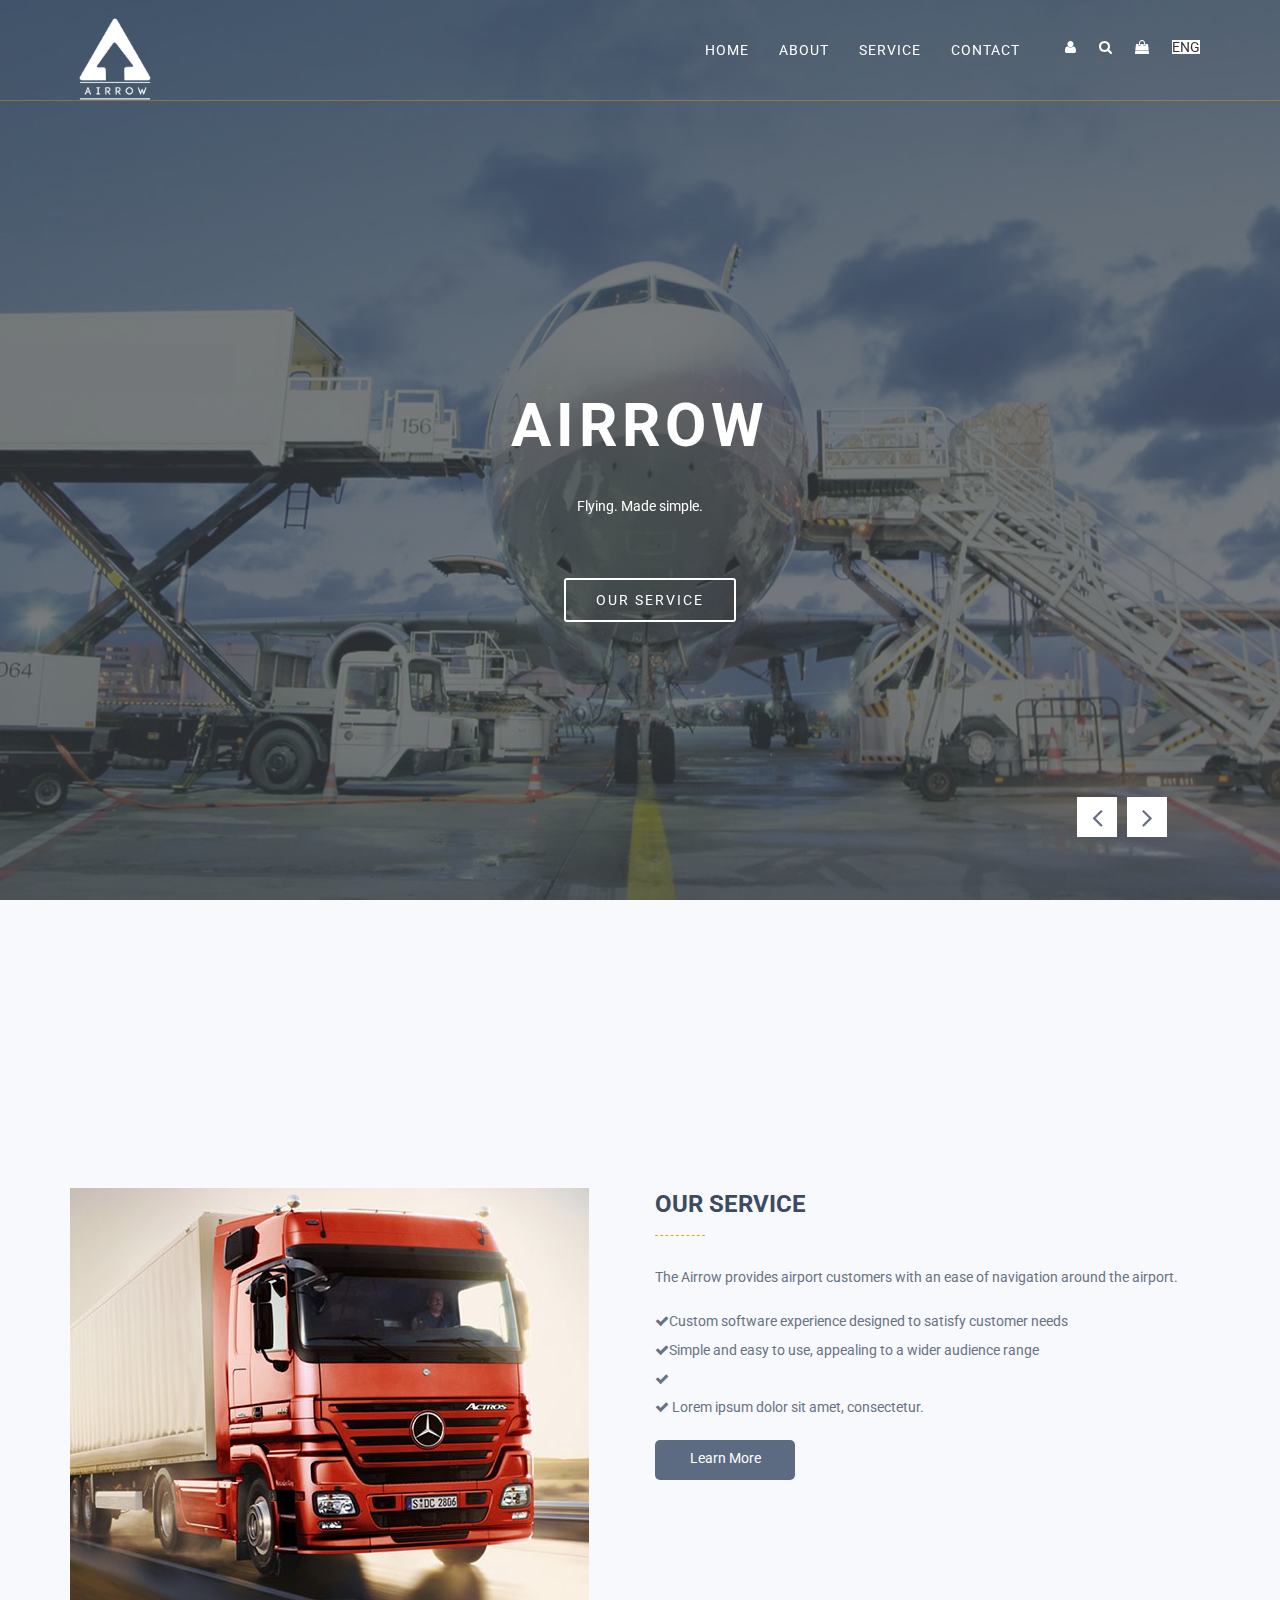
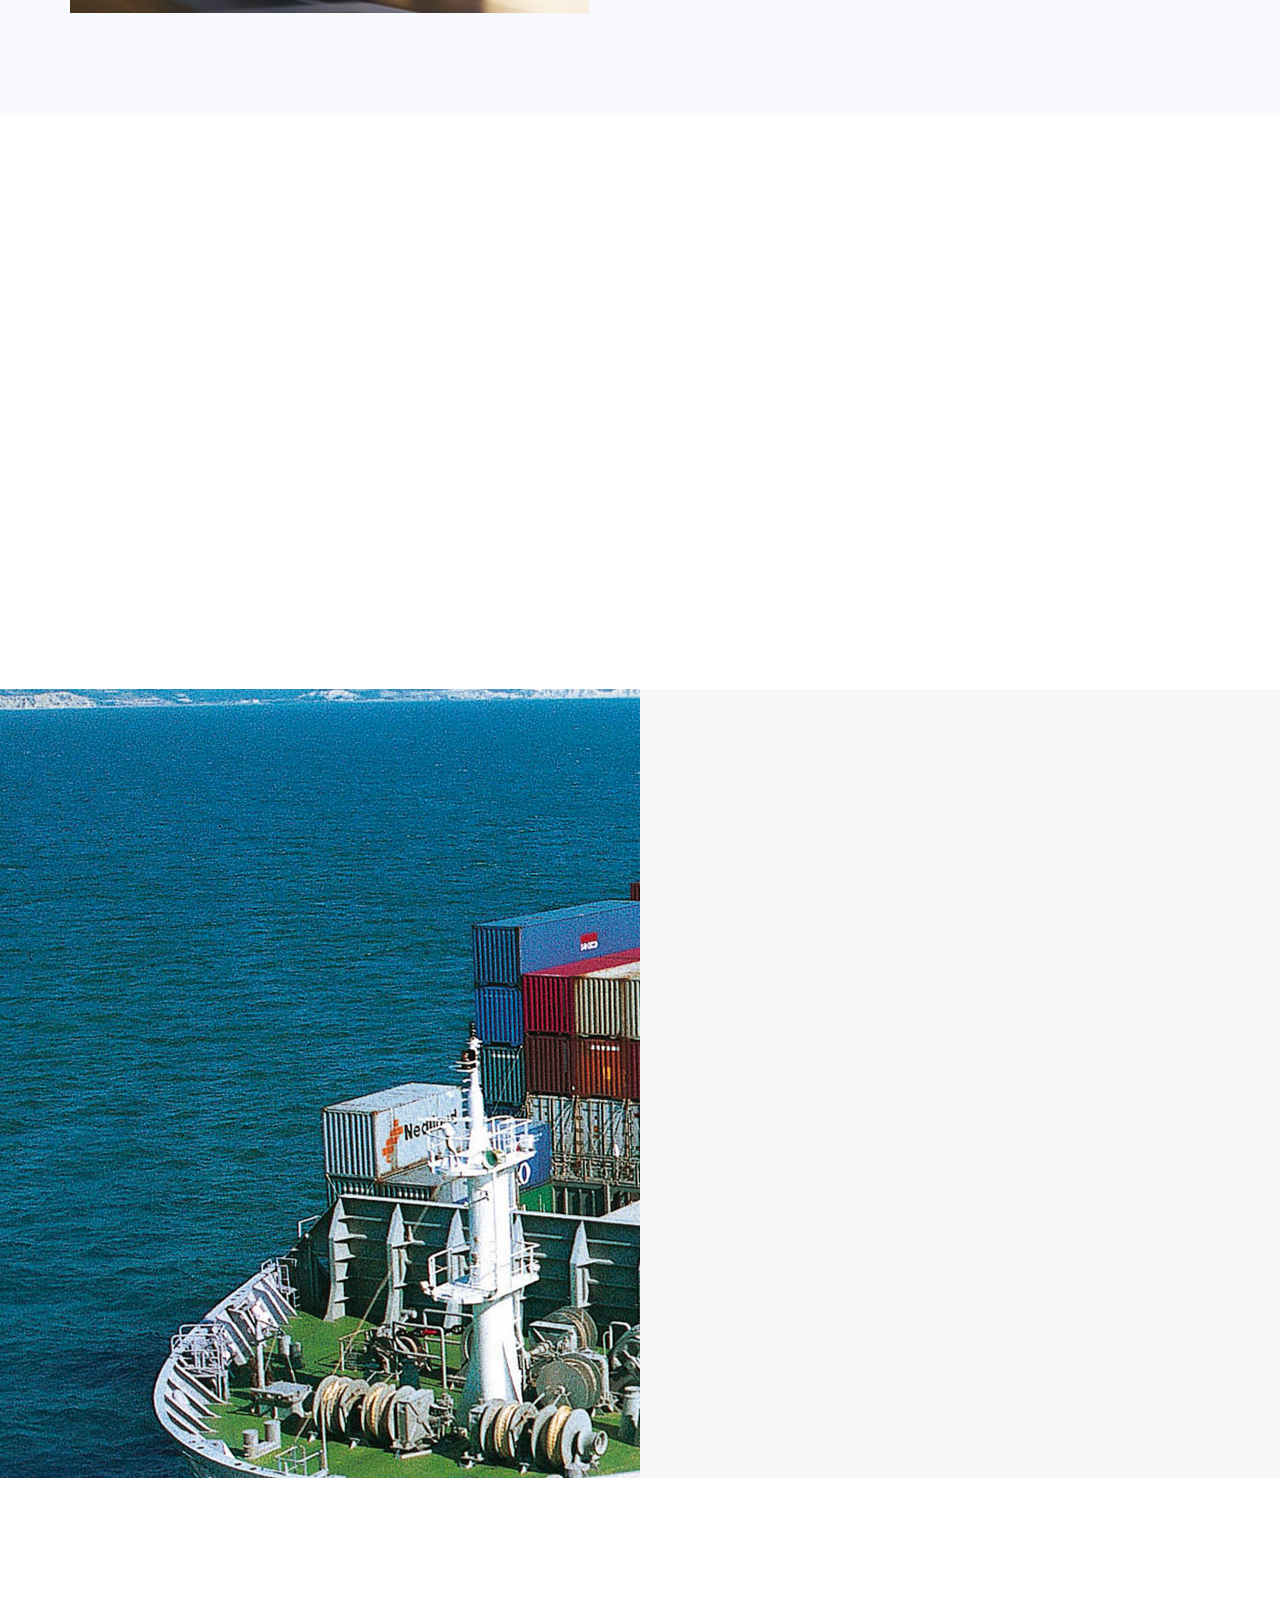
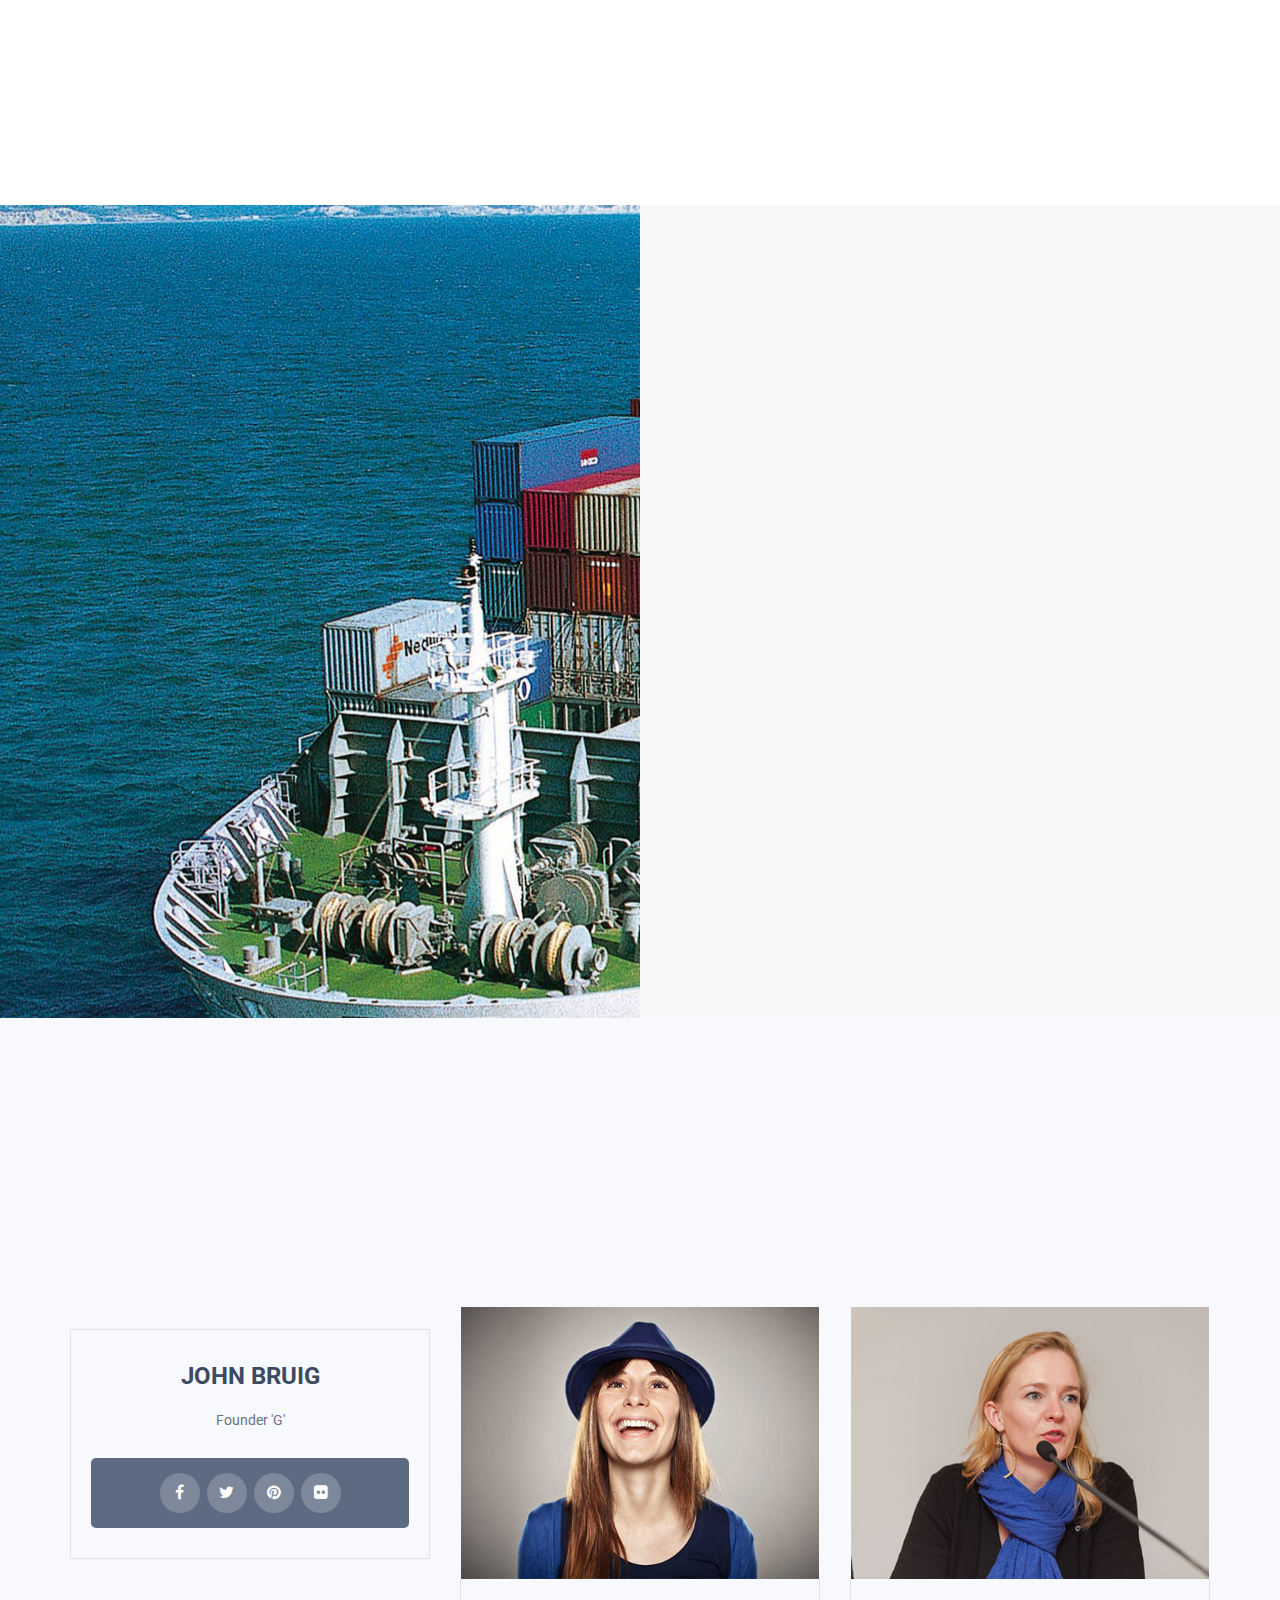
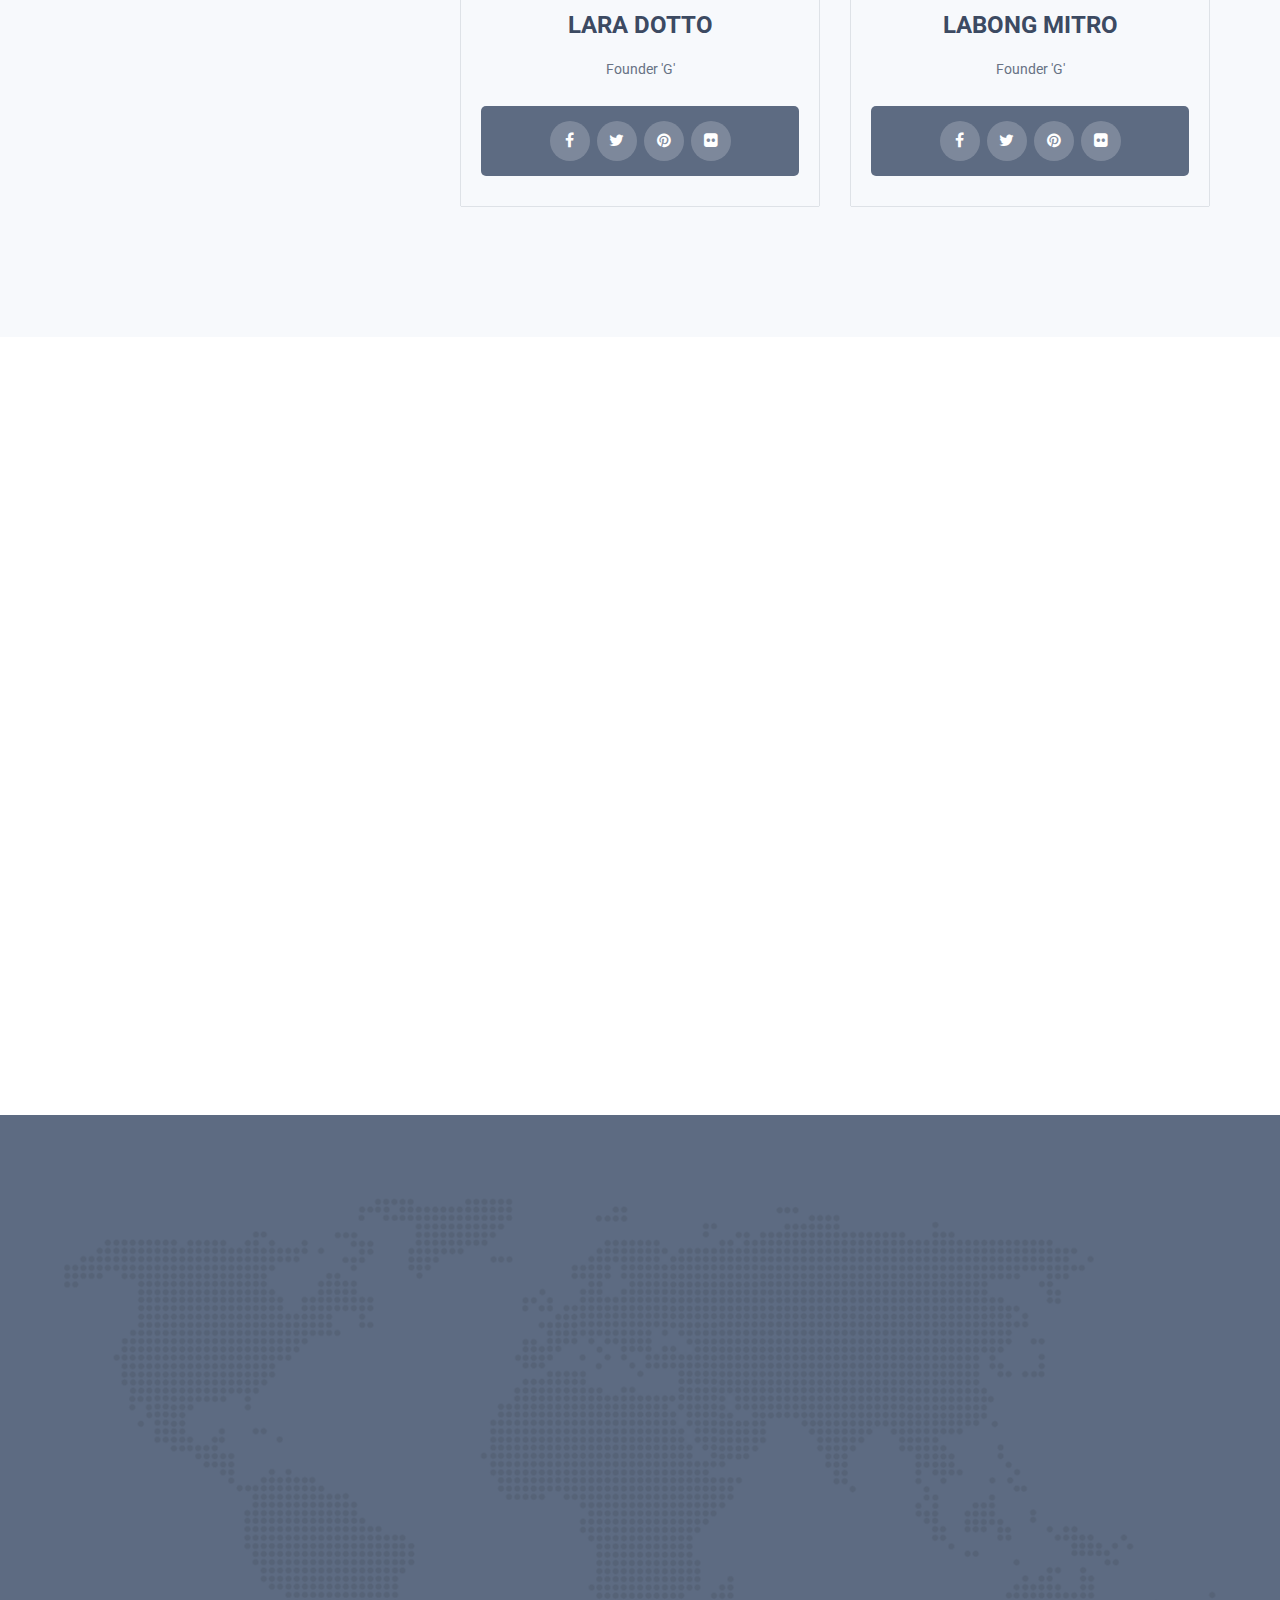
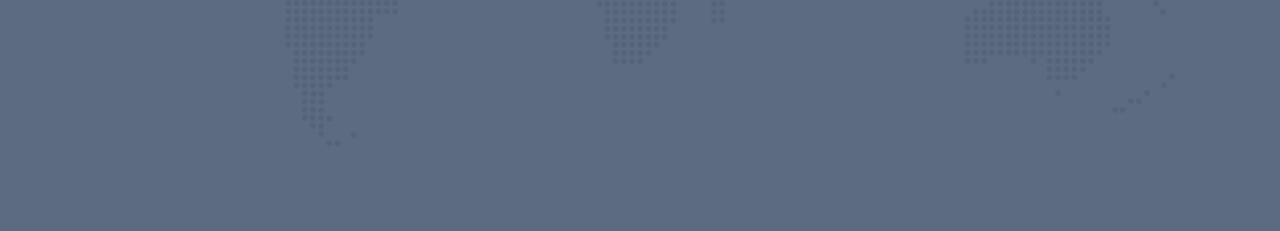
==== commit d92e227e: "Merge branch 'master' of https://github.com/Air-row/Airrow.github.io" ====
--- a/index.html
+++ b/index.html
@@ -19,7 +19,6 @@
 
     <!--====== FAVICON ICON =======-->
     <link rel="shortcut icon" type="image/ico" href="logo.png" />
-    <!-- <img style="width:50px;height:60px;margin:20px;" src="logo.png"><h2 style="margin-top: -42px !important;margin-left: 60px;">irrow</h2> -->
 
     <!--====== STYLESHEETS ======-->
     <link rel="stylesheet" href="css/normalize.css">
@@ -40,7 +39,7 @@
         <![endif]-->
 </head>
 
-<body class="home-one">
+<body class="home-four">
 
     <!--[if lt IE 8]>
         <p class="browserupgrade">You are using an <strong>outdated</strong> browser. Please <a href="http://browsehappy.com/">upgrade your browser</a> to improve your experience.</p>
@@ -64,7 +63,7 @@
                 <nav class="navbar">
                     <div class="container">
                         <div class="navbar-header">
-                            <a href="#home" class="navbar-brand"><img style="width:50px; height:60px;" src="logo.png"><h2 style="margin-top: -42px !important;margin-left: 50px;color: #008CBD;">irrow</h2></a>
+                            <a href="#home" class="navbar-brand"><img style="width:90px; height:90px;margin-top: -15px;" src="home_page_logo.png"></a>
                         </div>
                         <div class="search-and-language-bar pull-right">
                             <ul>
@@ -86,44 +85,13 @@
                         </div>
                         <div id="main-nav" class="stellarnav">
                             <ul id="nav" class="nav navbar-nav">
-                                <li><a href="index.html">home</a>
-                                    <ul>
-                                        <li><a href="index.html">Home Version 1</a></li>
-                                        <li><a href="index-2.html">Home Version 2</a></li>
-                                        <li><a href="index-3.html">Home Version 3</a></li>
-                                        <li><a href="index-4.html">Home Version 4</a></li>
-                                    </ul>
+                                <li><a href="index-4.html">Home</a>
                                 </li>
-                                <li><a href="about.html">about</a>
-                                    <ul>
-                                        <li><a href="about.html">About</a></li>
-                                        <li><a href="about-company-profile.html">About Profile</a></li>
-                                        <li><a href="about-company-history.html">About History</a></li>
-                                        <li><a href="about-company-report.html">About Report</a></li>
-                                        <li><a href="about-team.html">About Team</a></li>
-                                        <li><a href="about-support.html">About Support</a></li>
-                                    </ul>
+                                <li><a href="about.html">About</a>
                                 </li>
                                 <li><a href="service.html">Service</a>
-                                    <ul>
-                                        <li><a href="service.html">Service Version 1</a></li>
-                                        <li><a href="service-2.html">Service Version 2</a></li>
-                                        <li><a href="service-3.html">Service Version 3</a></li>
-                                        <li><a href="single-service.html">Service Details</a></li>
-                                    </ul>
-                                </li>
-                                <li><a href="blog.html">Blog</a>
-                                    <ul>
-                                        <li><a href="blog.html">Blog Version 1</a></li>
-                                        <li><a href="blog-2.html">Blog Version 2</a></li>
-                                        <li><a href="single-blog.html">Single Blog</a></li>
-                                    </ul>
                                 </li>
                                 <li><a href="contact.html">Contact</a>
-                                    <ul>
-                                        <li><a href="contact.html">Contact Version 1</a></li>
-                                        <li><a href="contact-2.html">Contact Version 2</a></li>
-                                    </ul>
                                 </li>
                             </ul>
                         </div>
@@ -143,7 +111,6 @@
                                 <p>Flying. Made simple.</p>
                                 <div class="home-button">
                                     <a href="#">Our Service</a>
-                                    <a href="#">Get A Quate</a>
                                 </div>
                             </div>
                         </div>
@@ -159,122 +126,114 @@
                                 <p>Lorem ipsum dolor sit amet, consectetur adipiscing elit, sed do eiusmod tempor incididunt ut labore et dolore magna aliqua. Ut enim ad minim veniam.</p>
                                 <div class="home-button">
                                     <a href="#">Our Service</a>
+                                </div>
+                            </div>
+                        </div>
+                    </div>
+                </div>
+            </div>
+<!--             <div class="welcome-single-slide slider-bg-three">
+                <div class="container">
+                    <div class="row flex-v-center">
+                        <div class="col-md-10 col-md-offset-1">
+                            <div class="welcome-text text-center">
+                                <h1>WE MAKE STRONGEST SERVICE ABOVE THE WORLD</h1>
+                                <p>Lorem ipsum dolor sit amet, consectetur adipiscing elit, sed do eiusmod tempor incididunt ut labore et dolore magna aliqua. Ut enim ad minim veniam.</p>
+                                <div class="home-button">
+                                    <a href="#">Our Service</a>
                                     <a href="#">Get A Quate</a>
                                 </div>
                             </div>
                         </div>
                     </div>
                 </div>
-            </div>
+            </div> -->
         </div>
         <!--END HOME SLIDER AREA-->
     </header>
     <!--END TOP AREA-->
-
-    <!--BLOG AREA-->
-    <section class="blog-area gray-bg padding-top">
-        <div class="container">
-            <div class="row">
-                <div class="col-md-4 col-lg-4 col-sm-6 col-xs-12">
-                    <div class="single-blog wow fadeInUp" data-wow-delay="0.2s">
-                        <div class="blog-image">
-                            <img src="img/blog/blog_1.jpg" alt="">
-                        </div>
-                        <div class="blog-details text-center">
-                            <div class="blog-meta"><a href="#"><i class="fa fa-ship"></i></a></div>
-                            <h3><a href="single-blog.html">Ocean Freight</a></h3>
-                            <p>It is a long established fact that a reader will be distracted by the readable content of a page when looking at its layout..</p>
-                            <a href="single-blog.html" class="read-more">Read More</a>
-                        </div>
-                    </div>
-                </div>
-                <div class="col-md-4 col-lg-4 col-sm-6 col-xs-12">
-                    <div class="single-blog wow fadeInUp" data-wow-delay="0.3s">
-                        <div class="blog-image">
-                            <img src="img/blog/blog_2.jpg" alt="">
-                        </div>
-                        <div class="blog-details text-center">
-                            <div class="blog-meta"><a href="#"><i class="fa fa-plane"></i></a></div>
-                            <h3><a href="single-blog.html">Air Freight</a></h3>
-                            <p>It is a long established fact that a reader will be distracted by the readable content of a page when looking at its layout..</p>
-                            <a href="single-blog.html" class="read-more">Read More</a>
-                        </div>
-                    </div>
-                </div>
-                <div class="col-md-4 col-lg-4 col-sm-12 col-xs-12">
-                    <div class="single-blog wow fadeInUp" data-wow-delay="0.4s">
-                        <div class="blog-image">
-                            <img src="img/blog/blog_3.jpg" alt="">
-                        </div>
-                        <div class="blog-details text-center">
-                            <div class="blog-meta"><a href="#"><i class="fa fa-truck"></i></a></div>
-                            <h3><a href="single-blog.html">Street Freight</a></h3>
-                            <p>It is a long established fact that a reader will be distracted by the readable content of a page when looking at its layout..</p>
-                            <a href="single-blog.html" class="read-more">Read More</a>
-                        </div>
-                    </div>
-                </div>
-            </div>
-        </div>
-    </section>
-    <!--BLOG AREA END-->
 
     <!--ABOUT AREA-->
     <section class="about-area gray-bg section-padding">
         <div class="container">
             <div class="row">
-                <div class="col-md-4 col-lg-4 col-sm-12 col-xs-12">
-                    <div class="quote-form-area wow fadeIn">
-                        <h3>Get A Quote</h3>
-                        <form class="quote-form" action="#">
-                            <p class="width-full">
-                                <input type="text" name="name" id="name" placeholder="Your Name">
-                            </p>
-                            <p class="width-half">
-                                <input type="email" name="email" id="email" placeholder="Email">
-                                <input class="pull-right" type="phone" name="phone" id="phone" placeholder="Phone">
-                            </p>
-                            <p class="width-half">
-                                <input type="text" name="type" id="type" placeholder="Type">
-                                <input class="pull-right" type="text" name="quantity" id="quantity" placeholder="Quantity">
-                            </p>
-                            <p class="width-full">
-                                <input type="text" name="destination" id="destination" placeholder="Destination">
-                            </p>
-                            <p>
-                                <textarea name="quote-message" id="quote-message" cols="30" rows="4" placeholder="Your Message..."></textarea>
-                            </p>
-                            <button type="submit">Send</button>
-                        </form>
-                    </div>
-                </div>
-                <div class="col-md-7 col-lg-7 col-md-offset-1 col-lg-offset-1 col-sm-12 col-xs-12">
-                    <div class="about-content-area wow fadeIn">
-                        <div class="about-content">
-                            <h2>We have 25 years experience in this passion</h2>
-                            <p>There are many variations of passages of Lorem Ipsum available, but the majority have suffered alteration in some form, by injected humour, or randomised words which don't look even slightly believable. If you are going to use a passage of Lorem Ipsum,</p>
-                            <a href="#">read more <i class="fa fa-angle-right"></i></a>
-                        </div>
-                        <div class="about-count">
-                            <div class="single-about-count">
-                                <h4><i class="fa fa-suitcase"></i> 120</h4>
-                                <p>Project Done</p>
-                            </div>
-                            <div class="single-about-count">
-                                <h4><i class="fa fa-thumbs-o-up"></i> 100</h4>
-                                <p>Project Done</p>
-                            </div>
-                            <div class="single-about-count">
-                                <h4><i class="fa fa-users"></i> 30</h4>
-                                <p>Project Done</p>
-                            </div>
-                        </div>
+                <div class="col-md-6 col-lg-6 col-md-offset-3 col-lg-offset-3 col-sm-12 col-xs-12">
+                    <div class="area-title text-center wow fadeIn">
+                        <h2>The Airrow Device</h2>
+                        <p>The arrow is a GPS navigation device, that is meant to be used within the ecosystem of airports</p>
+                    </div>
+                </div>
+            </div>
+            <div class="row">
+                <div class="col-md-6 col-lg-6 col-sm-12 col-xs-12">
+                    <div class="about-history-content">
+                        <img src="img/about/about-details-2.jpg" alt="">
+                    </div>
+                </div>
+                <div class="col-md-6 col-lg-6 col-sm-12 col-xs-12">
+                    <div class="about-history-content">
+                        <h3>Our Service</h3>
+                        <p>The Airrow provides airport customers with an ease of navigation around the airport.</p>
+                        <ul>
+                            <li><i class="fa fa-check"></i>Custom software experience designed to satisfy customer needs</li>
+                            <li><i class="fa fa-check"></i>Simple and easy to use, appealing to a wider audience range</li>
+                            <li><i class="fa fa-check"></i></li>
+                            <li><i class="fa fa-check"></i> Lorem ipsum dolor sit amet, consectetur.</li>
+                        </ul>
+                        <a href="#" class="read-more">Learn More</a>
                     </div>
                 </div>
             </div>
         </div>
     </section>
     <!--ABOUT AREA END-->
+
+    <!--PROMO AREA-->
+    <section class="promo-area">
+        <div class="promo-top-area section-padding wow fadeIn">
+            <div class="container">
+                <div class="row">
+                    <div class="col-md-4 col-lg-4 col-sm-6 col-xs-12">
+                        <div class="single-promo">
+                            <div class="promo-icon"><i class="fa fa-anchor"></i></div>
+                            <div class="promo-details">
+                                <h4>Our Location</h4>
+                                <p>Lorem ipsum dolor sit amet, consectetur adipiscing elit.</p>
+                            </div>
+                        </div>
+                    </div>
+                    <div class="col-md-4 col-lg-4 col-sm-6 col-xs-12">
+                        <div class="single-promo">
+                            <div class="promo-icon"><i class="fa fa-umbrella"></i></div>
+                            <div class="promo-details">
+                                <h4>24/7 Support</h4>
+                                <p>Lorem ipsum dolor sit amet, consectetur adipiscing elit.</p>
+                            </div>
+                        </div>
+                    </div>
+                    <div class="col-md-4 col-lg-4 col-sm-6 col-xs-12">
+                        <div class="single-promo">
+                            <div class="promo-icon"><i class="fa fa-bicycle"></i></div>
+                            <div class="promo-details">
+                                <h4>Fast Delevery</h4>
+                                <p>Lorem ipsum dolor sit amet, consectetur adipiscing elit.</p>
+                            </div>
+                        </div>
+                    </div>
+                    <div class="col-md-4 col-lg-4 col-sm-6 col-xs-12">
+                        <div class="single-promo visible-sm visible-xs">
+                            <div class="promo-icon"><i class="fa fa-bicycle"></i></div>
+                            <div class="promo-details">
+                                <h4>Fast Delevery</h4>
+                                <p>Lorem ipsum dolor sit amet, consectetur adipiscing elit.</p>
+                            </div>
+                        </div>
+                    </div>
+                </div>
+            </div>
+        </div>
+    </section>
+    <!--PROMO AREA END-->
 
     <!--SERVICE AREA-->
     <section class="service-area">
@@ -283,38 +242,8 @@
                 <div class="row">
                     <div class="col-md-6 col-lg-6 col-md-offset-3 col-lg-offset-3 col-sm-12 col-xs-12">
                         <div class="area-title text-center wow fadeIn">
-                            <h2>Our Service</h2>
+                            <h2>Benefits for Airports</h2>
                             <p>The arrow is a GPS navigation device, that is meant to be used within the ecosystem of airports</p>
-                        </div>
-                    </div>
-                </div>
-                <div class="row">
-                    <div class="col-md-4 col-lg-4 col-sm-12 col-xs-12">
-                        <div class="service-content wow fadeIn">
-                            <h2>A device that will make your life easier at the airport</h2>
-                            <p>The device is about the size of a small phone, or an MP4 player,which has a very simple LCD display
-                            that helps navigate the user around the airport, along with providing both passengers and airports plenty of other incentives</p>
-                            <a href="service.html" class="read-more">Learn More</a>
-                        </div>
-                    </div>
-                    <div class="col-md-8 col-lg-8 col-sm-12 col-xs-12">
-                        <div class="service-catalouge-content-area wow fadeIn">
-                            <div class="service-catalouge-bg"></div>
-                            <div class="row">
-                                <div class="col-md-7 col-lg-7 col-md-offset-5 col-lg-offset-5 col-sm-12 col-xs-12">
-                                    <div class="catalouge-content">
-                                        <h3>Why Choose Us ?</h3>
-                                        <p>I must explain to you how all this mistaken idea of denouncing pleasure and praising pain was born and I will give you.</p>
-                                        <ul>
-                                            <li><i class="fa fa-check"></i> Lorem ipsum dolor sit amet, consectetur.</li>
-                                            <li><i class="fa fa-check"></i> Sed quia consequuntur magni dolores eos.</li>
-                                            <li><i class="fa fa-check"></i> Nemo enim ipsam voluptatem .</li>
-                                            <li><i class="fa fa-check"></i> We denounce with righteous indignation.</li>
-                                        </ul>
-                                        <a href="service.html" class="read-more">Learn More</a>
-                                    </div>
-                                </div>
-                            </div>
                         </div>
                     </div>
                 </div>
@@ -326,9 +255,6 @@
                 <div class="row">
                     <div class="col-md-6 col-lg-6 col-md-offset-6 col-lg-offset-6 col-sm-12 col-xs-12">
                         <div class="service-list wow fadeIn">
-                            <div class="area-title text-center wow fadeIn">
-                                <h2>Benefits for Airports</h2>
-                                </div>
                             <div class="single-service">
                                 <div class="service-icon-hexagon">
                                     <div class="hex">
@@ -337,11 +263,10 @@
                                         </div>
                                     </div>
                                 </div>
-                                
                                 <div class="service-details">
                                     <h4>Minimize Delays</h4>
                                     <p>Helps ensure your passengers get on board on time, minimizing delays</p>
-                                    <!-- <a href="#">read more</a> -->
+                                    <a href="#">read more</a>
                                 </div>
                             </div>
                             <div class="single-service">
@@ -353,7 +278,7 @@
                                 <div class="service-details">
                                     <h4>Navigation</h4>
                                     <p>Helps customers navigate unfamiliar airports</p>
-                                    <!-- <a href="#">read more</a> -->
+                                    <a href="#">read more</a>
                                 </div>
                             </div>
                             <div class="single-service">
@@ -365,7 +290,7 @@
                                 <div class="service-details">
                                     <h4>Accurate GPS</h4>
                                     <p>If passengers are lost, airport staff can find the passengers far quicker with accurate GPS location</p>
-                                    <!-- <a href="#">read more</a> -->
+                                    <a href="#">read more</a>
                                 </div>
                             </div>
                             <div class="single-service">
@@ -377,9 +302,23 @@
                                 <div class="service-details">
                                     <h4>Lost and Found</h4>
                                     <p>Always-on GPS positioning ensures devices can always be recovered in case some are lost</p>
-                                    <!-- <a href="#">read more</a> -->
-                                </div>
-                            </div>
+                                    <a href="#">read more</a>
+                                </div>
+                            </div>
+                        </div>
+                    </div>
+                </div>
+            </div>
+        </div>
+    </section>
+    <section class="service-area">
+        <div class="service-top-area padding-top">
+            <div class="container">
+                <div class="row">
+                    <div class="col-md-6 col-lg-6 col-md-offset-3 col-lg-offset-3 col-sm-12 col-xs-12">
+                        <div class="area-title text-center wow fadeIn">
+                            <h2>Benefits for Passengers</h2>
+                            <p>The arrow is a GPS navigation device, that is meant to be used within the ecosystem of airports</p>
                         </div>
                     </div>
                 </div>
@@ -391,9 +330,6 @@
                 <div class="row">
                     <div class="col-md-6 col-lg-6 col-md-offset-6 col-lg-offset-6 col-sm-12 col-xs-12">
                         <div class="service-list wow fadeIn">
-                            <div class="area-title text-center wow fadeIn">
-                                <h2>Benefits for Passengers</h2>
-                                </div>
                             <div class="single-service">
                                 <div class="service-icon-hexagon">
                                     <div class="hex">
@@ -402,11 +338,10 @@
                                         </div>
                                     </div>
                                 </div>
-                                
                                 <div class="service-details">
                                     <h4>Digital Passport</h4>
                                     <p>Storing passengers passport information in a digital form on their Arrow</p>
-                                    <!-- <a href="#">read more</a> -->
+                                    <a href="#">read more</a>
                                 </div>
                             </div>
                             <div class="single-service">
@@ -418,7 +353,7 @@
                                 <div class="service-details">
                                     <h4>Digital Ticket</h4>
                                     <p>Storing information about the passengers' flight information, including a digital copy of their tickets</p>
-                                    <!-- <a href="#">read more</a> -->
+                                    <a href="#">read more</a>
                                 </div>
                             </div>
                             <div class="single-service">
@@ -430,7 +365,7 @@
                                 <div class="service-details">
                                     <h4>Instant Transactions</h4>
                                     <p>Storing a direct access link to the passengers' credit cards, allowing for instant transactions in any currency directly from the Arrow</p>
-                                    <!-- <a href="#">read more</a> -->
+                                    <a href="#">read more</a>
                                 </div>
                             </div>
                             <div class="single-service">
@@ -442,7 +377,7 @@
                                 <div class="service-details">
                                     <h4>Health and Safety</h4>
                                     <p>Storing information about the passengers medical history (if they choose to allow this) to be rapidly available in case of emergency</p>
-                                    <!-- <a href="#">read more</a> -->
+                                    <a href="#">read more</a>
                                 </div>
                             </div>
                         </div>
@@ -453,61 +388,98 @@
     </section>
     <!--SERVICE AREA END-->
 
-    <!--PROMO AREA-->
-    <section class="promo-area">
-        <div class="promo-top-area section-padding wow fadeIn">
-            <div class="container">
-                <div class="row">
-                    <div class="col-md-4 col-lg-4 col-sm-6 col-xs-12">
-                        <div class="single-promo">
-                            <div class="promo-icon"><i class="fa fa-anchor"></i></div>
-                            <div class="promo-details">
-                                <h3>Our Location</h3>
-                                <p>Lorem ipsum dolor sit amet, consectetur adipiscing elit.</p>
-                            </div>
-                        </div>
-                        <div class="single-promo">
-                            <div class="promo-icon"><i class="fa fa-newspaper-o"></i></div>
-                            <div class="promo-details">
-                                <h3>Latest News</h3>
-                                <p>Lorem ipsum dolor sit amet, consectetur adipiscing elit.</p>
-                            </div>
-                        </div>
-                    </div>
-                    <div class="col-md-4 col-lg-4 col-sm-6 col-xs-12">
-                        <div class="single-promo">
-                            <div class="promo-icon"><i class="fa fa-umbrella"></i></div>
-                            <div class="promo-details">
-                                <h3>24/7 Support</h3>
-                                <p>Lorem ipsum dolor sit amet, consectetur adipiscing elit.</p>
-                            </div>
-                        </div>
-                        <div class="single-promo">
-                            <div class="promo-icon"><i class="fa fa-bicycle"></i></div>
-                            <div class="promo-details">
-                                <h3>Fast Delevery</h3>
-                                <p>Lorem ipsum dolor sit amet, consectetur adipiscing elit.</p>
-                            </div>
-                        </div>
-                    </div>
-                </div>
-            </div>
-        </div>
-        <div class="promo-bottom-area section-padding">
-            <div class="promo-botton-area-bg" data-stellar-background-ratio="0.6"></div>
-            <div class="container">
-                <div class="row">
-                    <div class="col-md-10 col-lg-10 col-md-offset-1 col-lg-offset-1 col-sm-12 col-xs-12 text-center">
-                        <div class="promo-bottom-content wow fadeIn">
-                            <h2>we provide international freight &amp; logistics service worldwidw</h2>
-                            <a href="#" class="read-more">Get a quote</a>
+    <!--TEAM AREA -->
+    <section class="team-aera section-padding gray-bg">
+        <div class="container">
+            <div class="row">
+                <div class="col-md-6 col-lg-6 col-md-offset-3 col-lg-offset-3 col-sm-12 col-xs-12">
+                    <div class="area-title text-center wow fadeIn">
+                        <h2>Our Team</h2>
+                        <p>Sed ut perspiciatis unde omnis iste natus error sit voluptatem accusantium doloremque laudantium, </p>
+                    </div>
+                </div>
+            </div>
+            <div class="row">
+                <div class="col-md-4 col-lg-4 col-sm-6 col-xs-12">
+                    <div class="single-team">
+                        <div class="member-image">
+                            <img src="img/team/member-1.jpg" alt="">
+                        </div>
+                        <div class="member-details">
+                            <h3>John Bruig</h3>
+                            <p>Founder 'G'</p>
+                            <div class="member-social-bookmark">
+                                <ul class="social-bookmark">
+                                    <li><a href="#"><i class="fa fa-facebook"></i></a></li>
+                                    <li><a href="#"><i class="fa fa-twitter"></i></a></li>
+                                    <li><a href="#"><i class="fa fa-pinterest"></i></a></li>
+                                    <li><a href="#"><i class="fa fa-flickr"></i></a></li>
+                                </ul>
+                            </div>
+                        </div>
+                    </div>
+                </div>
+                <div class="col-md-4 col-lg-4 col-sm-6 col-xs-12">
+                    <div class="single-team">
+                        <div class="member-image">
+                            <img src="img/team/member-2.jpg" alt="">
+                        </div>
+                        <div class="member-details">
+                            <h3>Lara Dotto</h3>
+                            <p>Founder 'G'</p>
+                            <div class="member-social-bookmark">
+                                <ul class="social-bookmark">
+                                    <li><a href="#"><i class="fa fa-facebook"></i></a></li>
+                                    <li><a href="#"><i class="fa fa-twitter"></i></a></li>
+                                    <li><a href="#"><i class="fa fa-pinterest"></i></a></li>
+                                    <li><a href="#"><i class="fa fa-flickr"></i></a></li>
+                                </ul>
+                            </div>
+                        </div>
+                    </div>
+                </div>
+                <div class="col-md-4 col-lg-4 col-sm-6 col-xs-12">
+                    <div class="single-team">
+                        <div class="member-image">
+                            <img src="img/team/member-3.jpg" alt="">
+                        </div>
+                        <div class="member-details">
+                            <h3>Labong Mitro</h3>
+                            <p>Founder 'G'</p>
+                            <div class="member-social-bookmark">
+                                <ul class="social-bookmark">
+                                    <li><a href="#"><i class="fa fa-facebook"></i></a></li>
+                                    <li><a href="#"><i class="fa fa-twitter"></i></a></li>
+                                    <li><a href="#"><i class="fa fa-pinterest"></i></a></li>
+                                    <li><a href="#"><i class="fa fa-flickr"></i></a></li>
+                                </ul>
+                            </div>
+                        </div>
+                    </div>
+                </div>
+                <div class="col-md-4 col-lg-4 col-sm-6 col-xs-12 visible-sm visible-xs">
+                    <div class="single-team">
+                        <div class="member-image">
+                            <img src="img/team/member-6.jpg" alt="">
+                        </div>
+                        <div class="member-details">
+                            <h3>Dimra Ajax</h3>
+                            <p>Founder 'G'</p>
+                            <div class="member-social-bookmark">
+                                <ul class="social-bookmark">
+                                    <li><a href="#"><i class="fa fa-facebook"></i></a></li>
+                                    <li><a href="#"><i class="fa fa-twitter"></i></a></li>
+                                    <li><a href="#"><i class="fa fa-pinterest"></i></a></li>
+                                    <li><a href="#"><i class="fa fa-flickr"></i></a></li>
+                                </ul>
+                            </div>
                         </div>
                     </div>
                 </div>
             </div>
         </div>
     </section>
-    <!--PROMO AREA END-->
+    <!--TEAM AREA END -->
 
     <!--TESTMONIAL AREA -->
     <section class="testmonial-area section-padding">
@@ -624,7 +596,7 @@
                             <ul>
                                 <li><i class="fa fa-phone"></i> <a href="callto:+8801911854378">+8801911854378</a></li>
                                 <li><i class="fa fa-map-marker"></i> <a href="mailto:backpiper.com@gmail.com">backpiper.com@gmail.com</a></li>
-                                <li><i class="fa fa-phone"></i> Gazipur, 1704, Bangladesh. 1215.</li>
+                                <li><i class="fa fa-phone"></i> Gazipur, 1704, Bangladesh.</li>
                             </ul>
                         </div>
                     </div>
@@ -730,4 +702,4 @@
     <script src="js/main.js"></script>
 </body>
 
-</html>+</html>
--- a/style.css
+++ b/style.css
@@ -499,7 +499,8 @@
 }
 
 .is-sticky .navbar-brand > img {
-    max-width: 80%;
+    max-width: 70%;
+    max-height: 300%;
 }
 
 ul#nav {
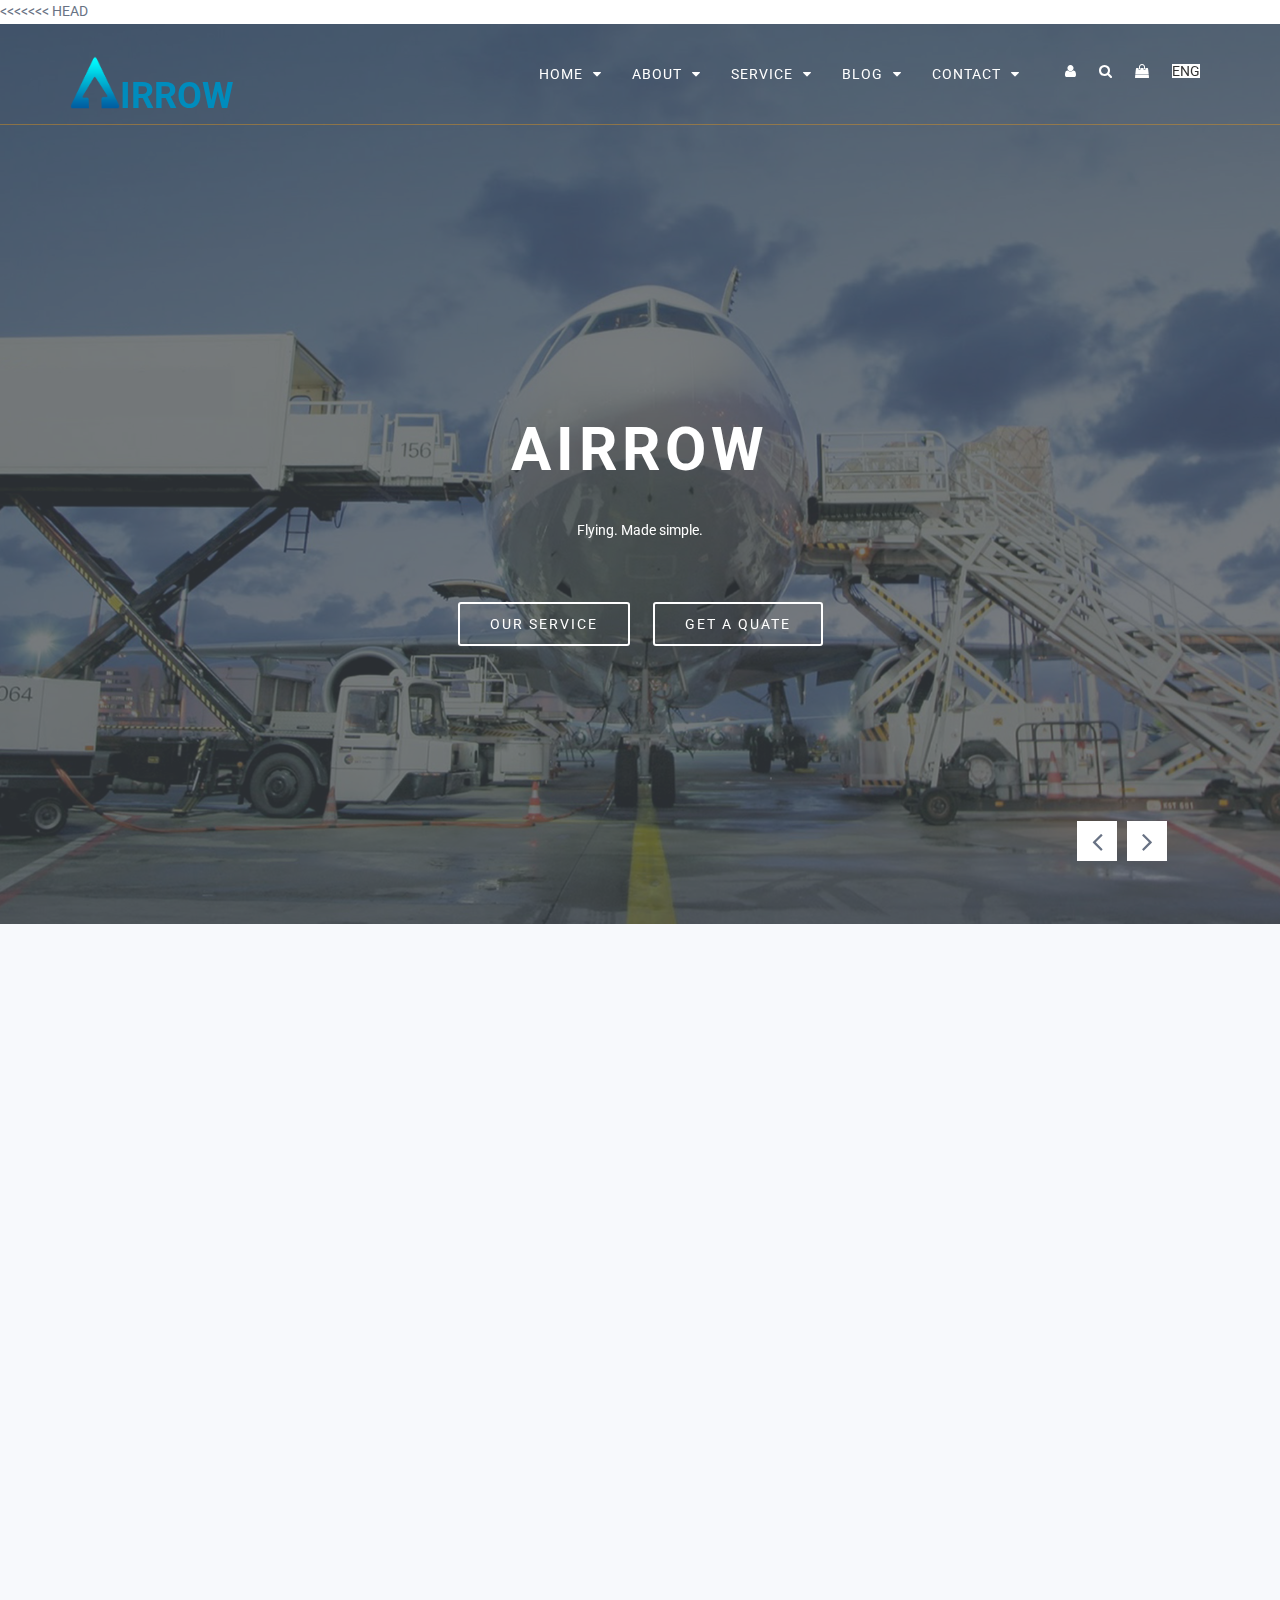
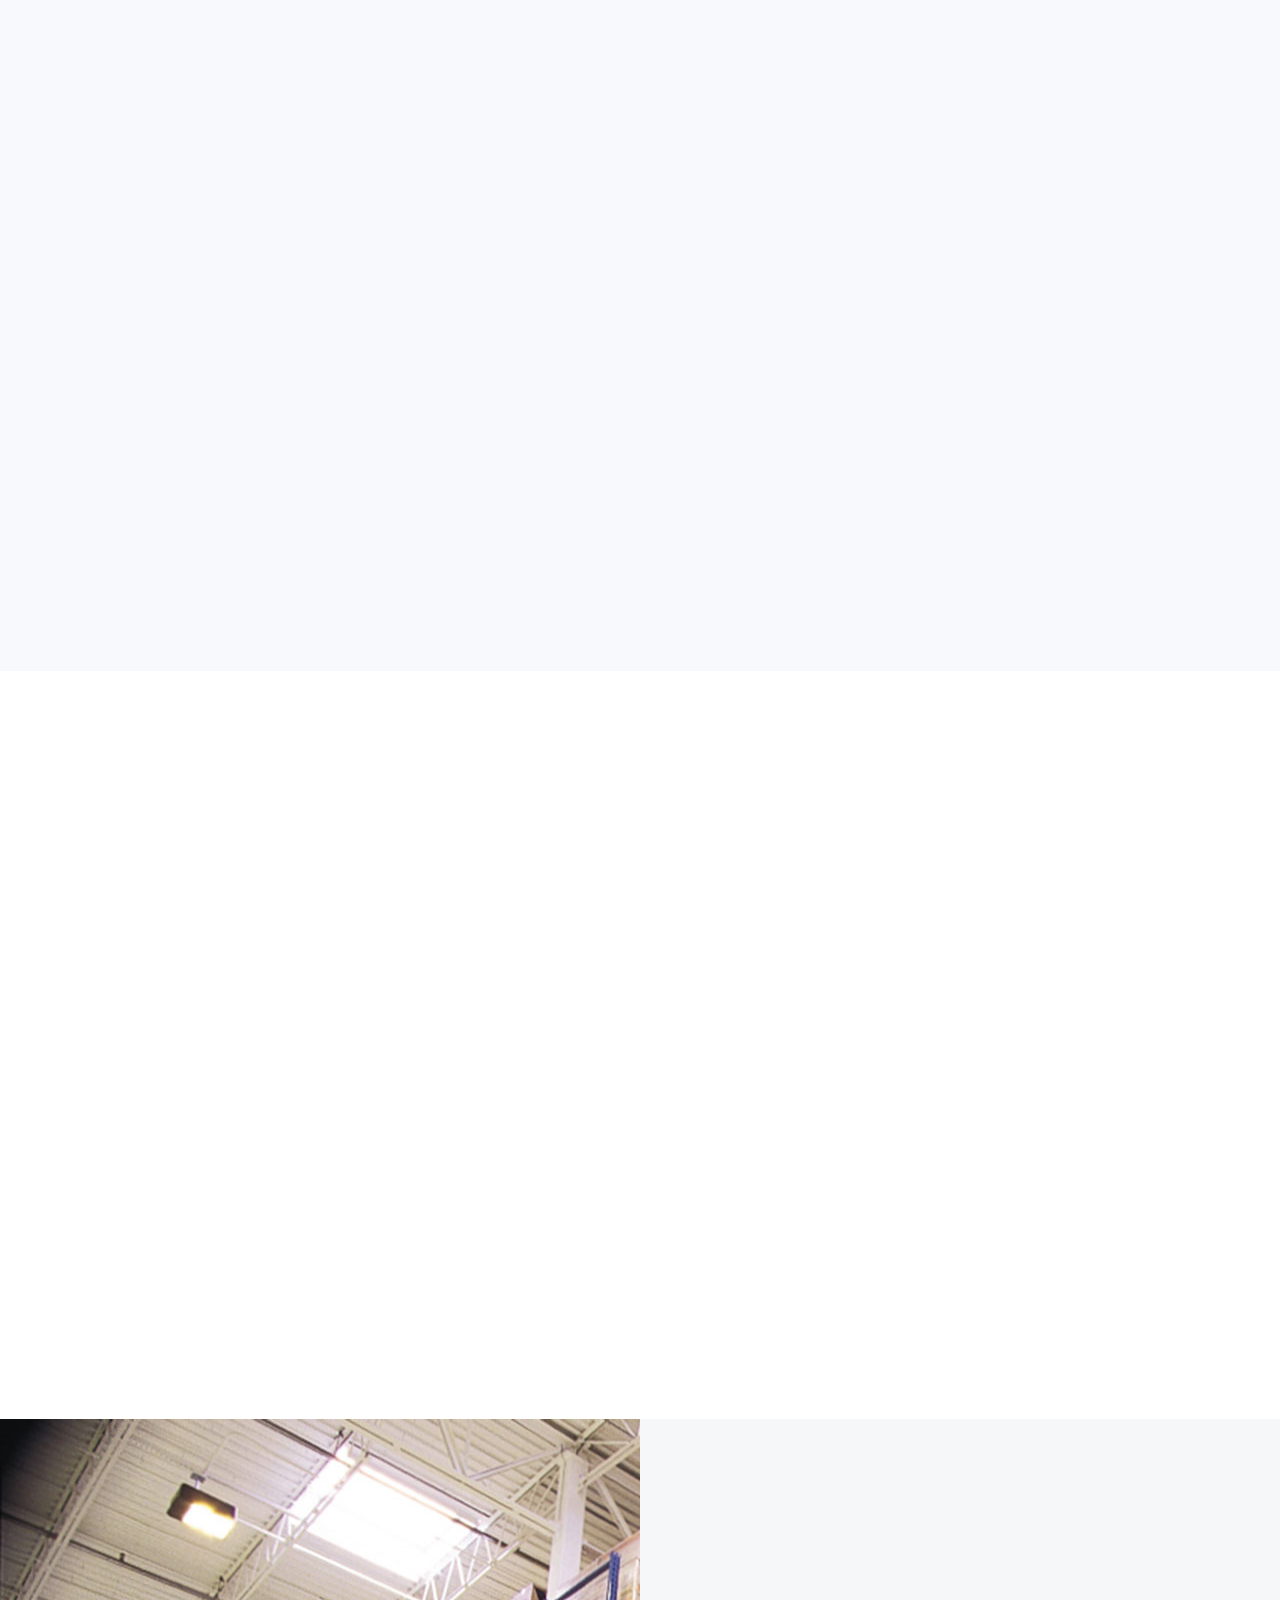
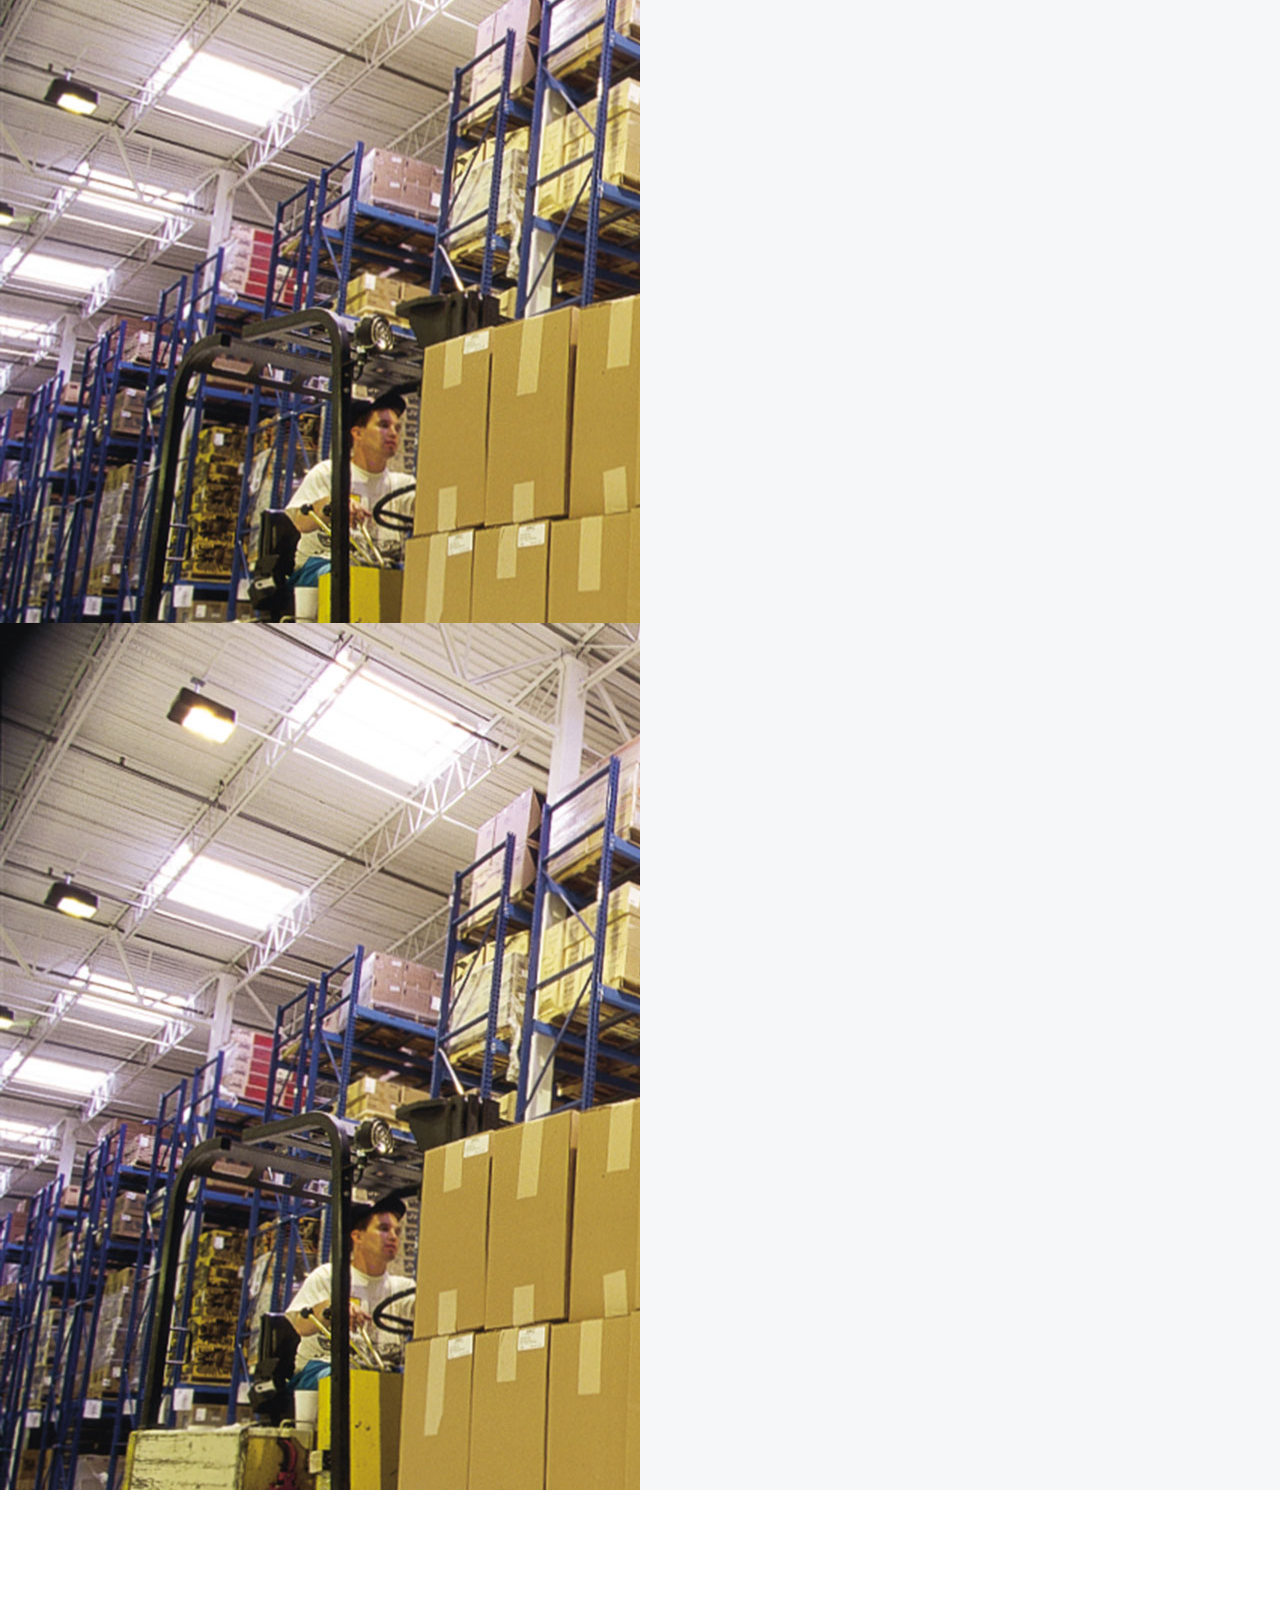
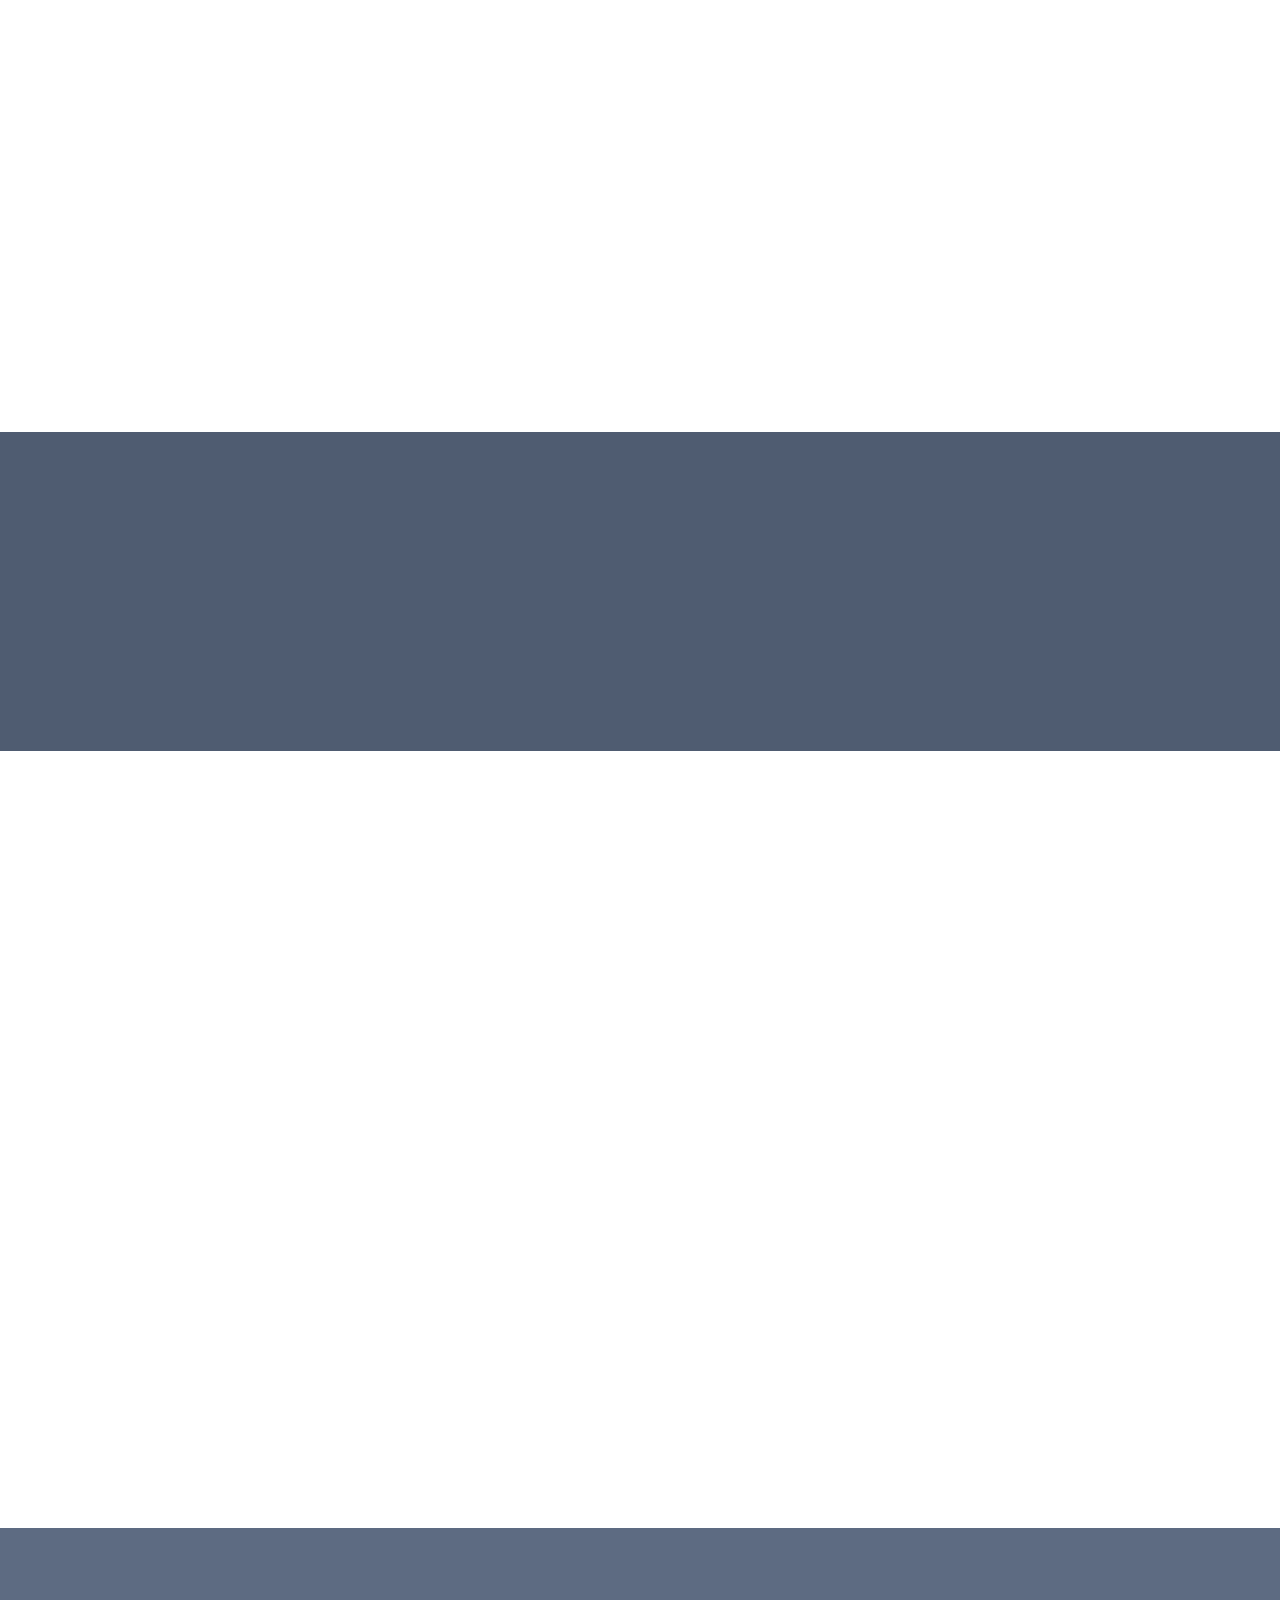
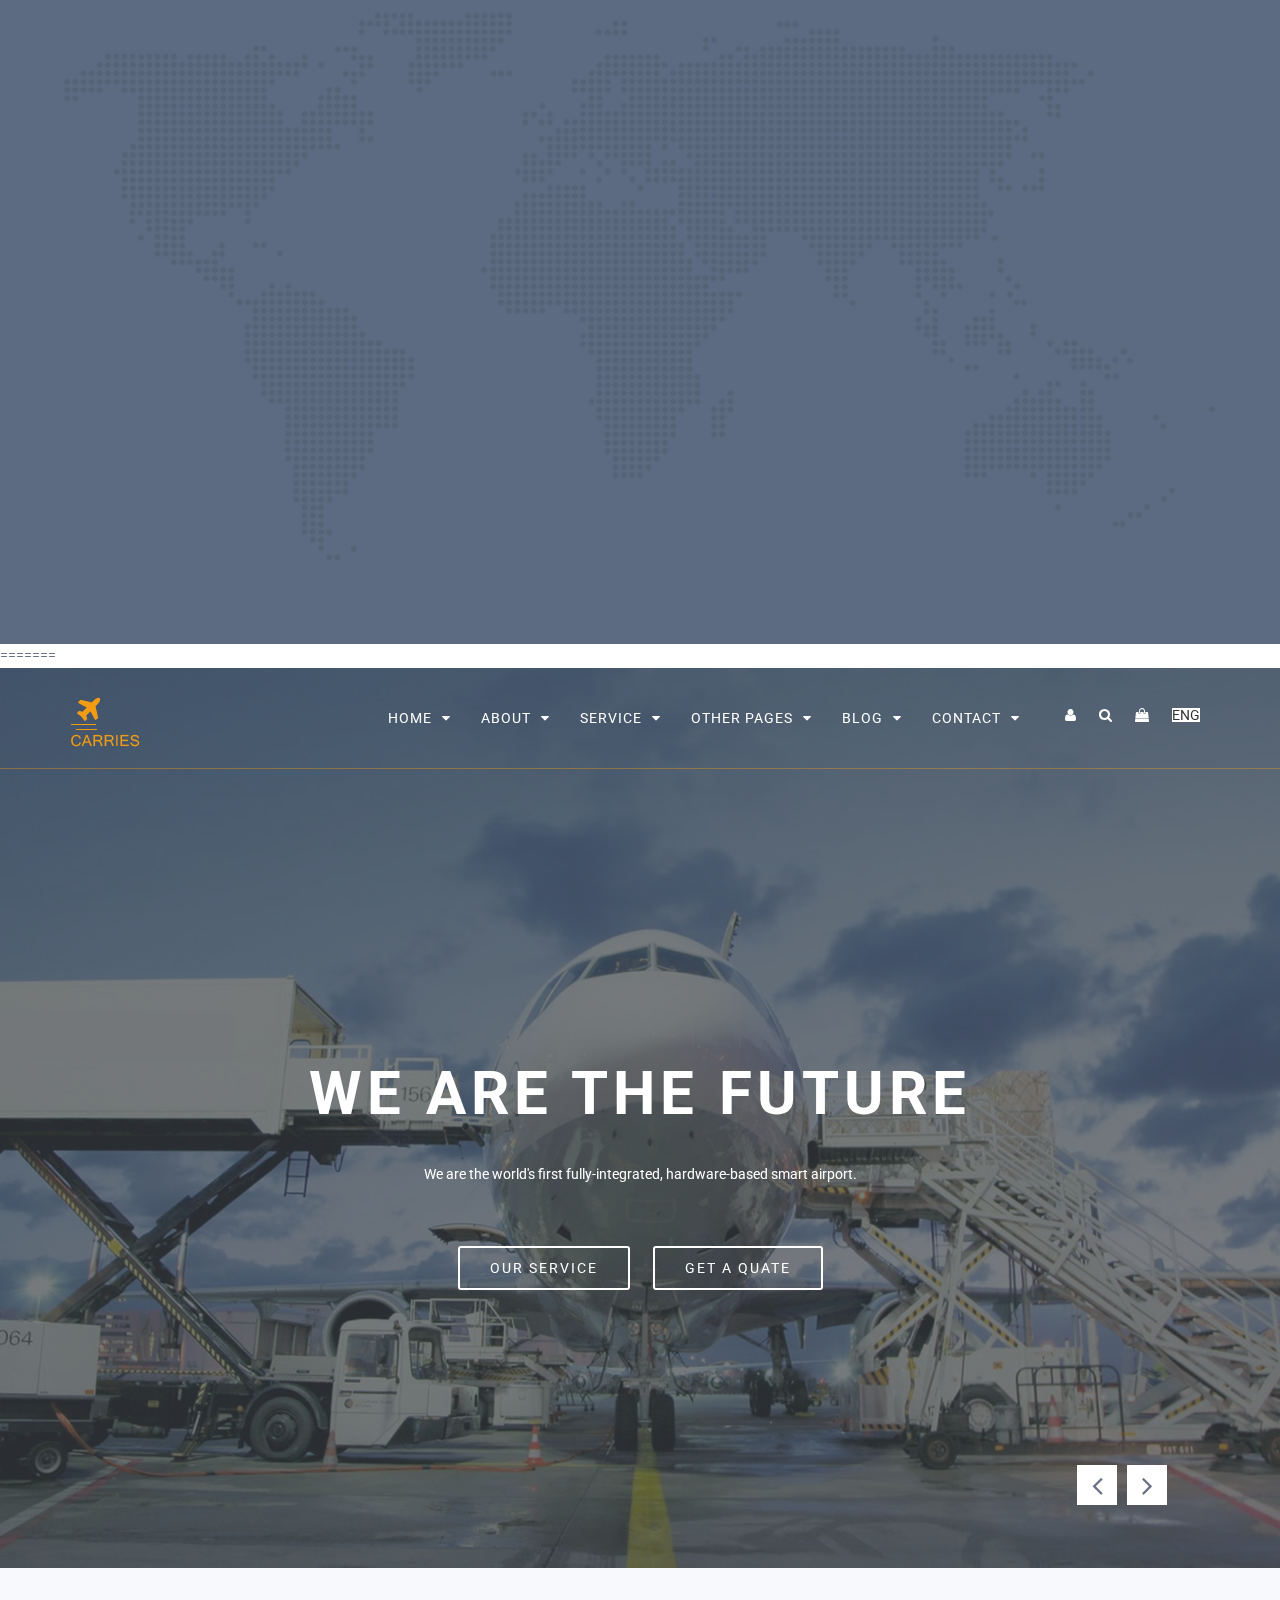
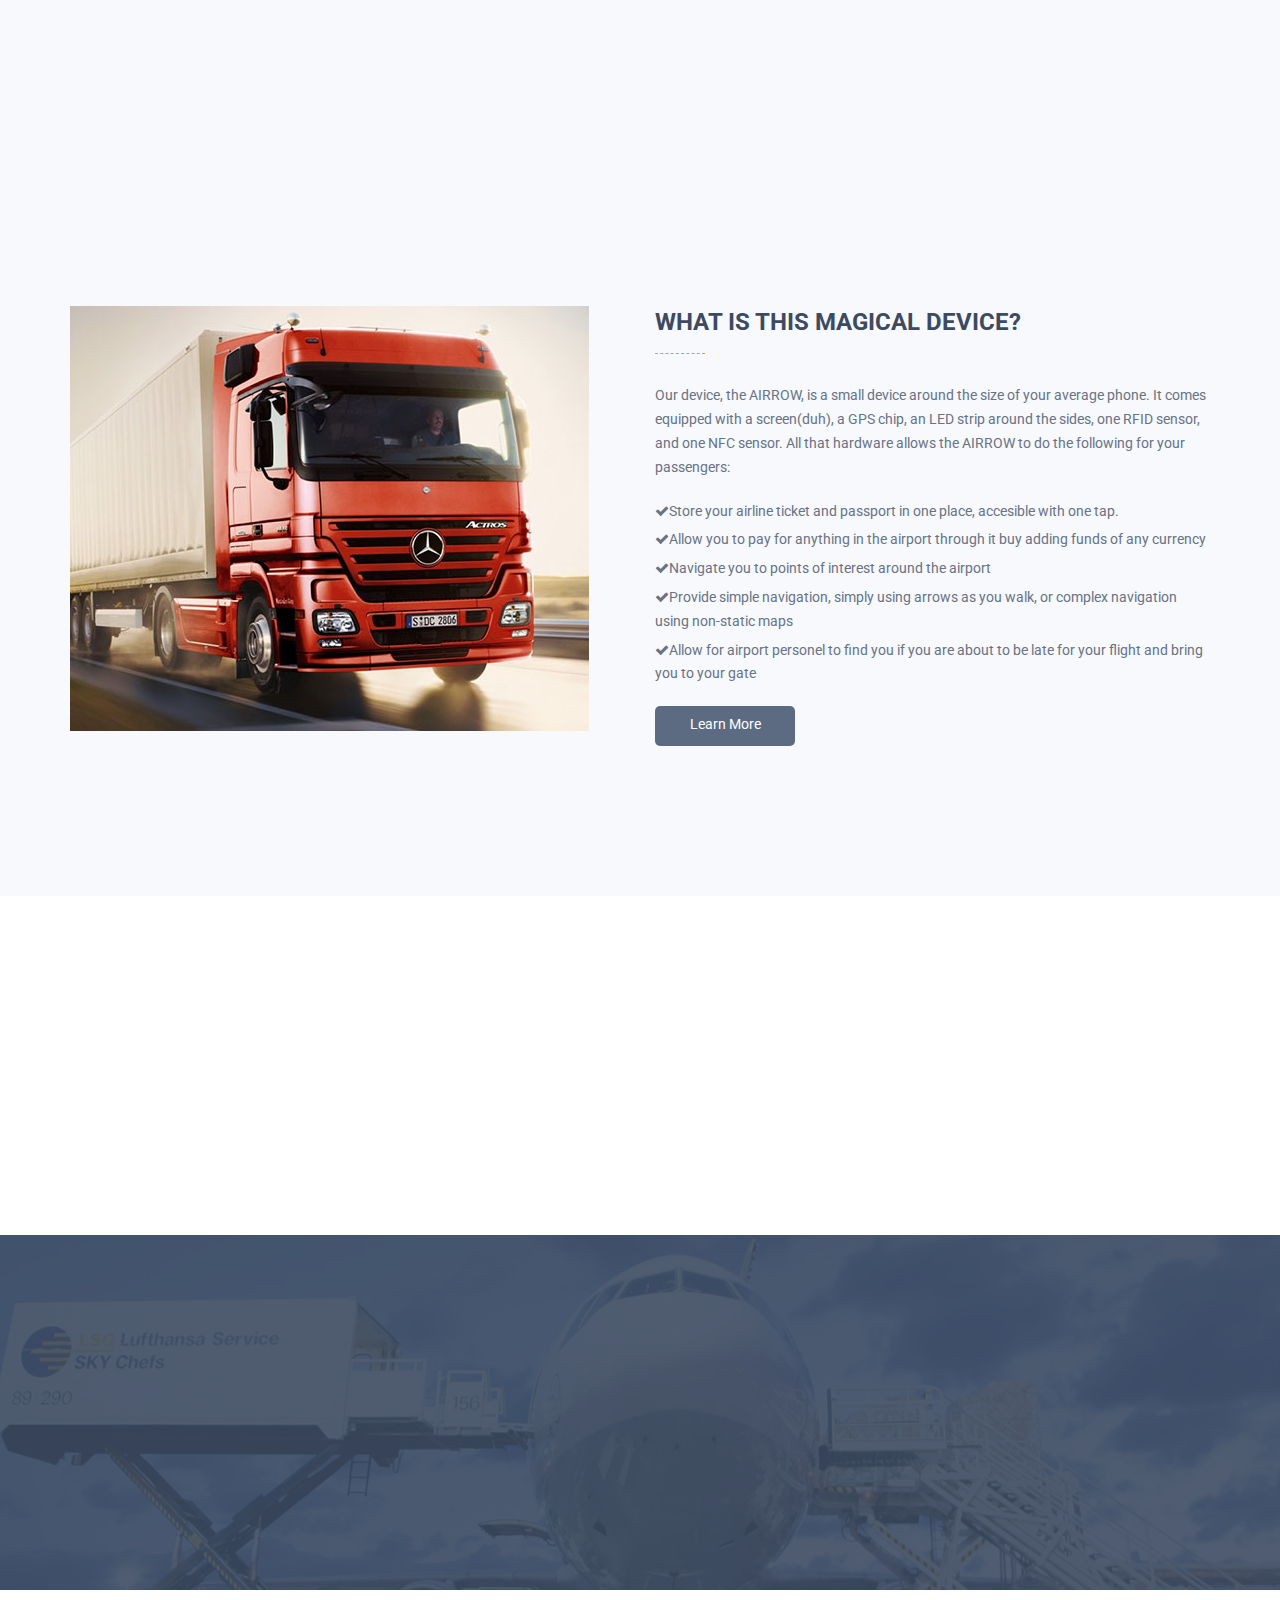
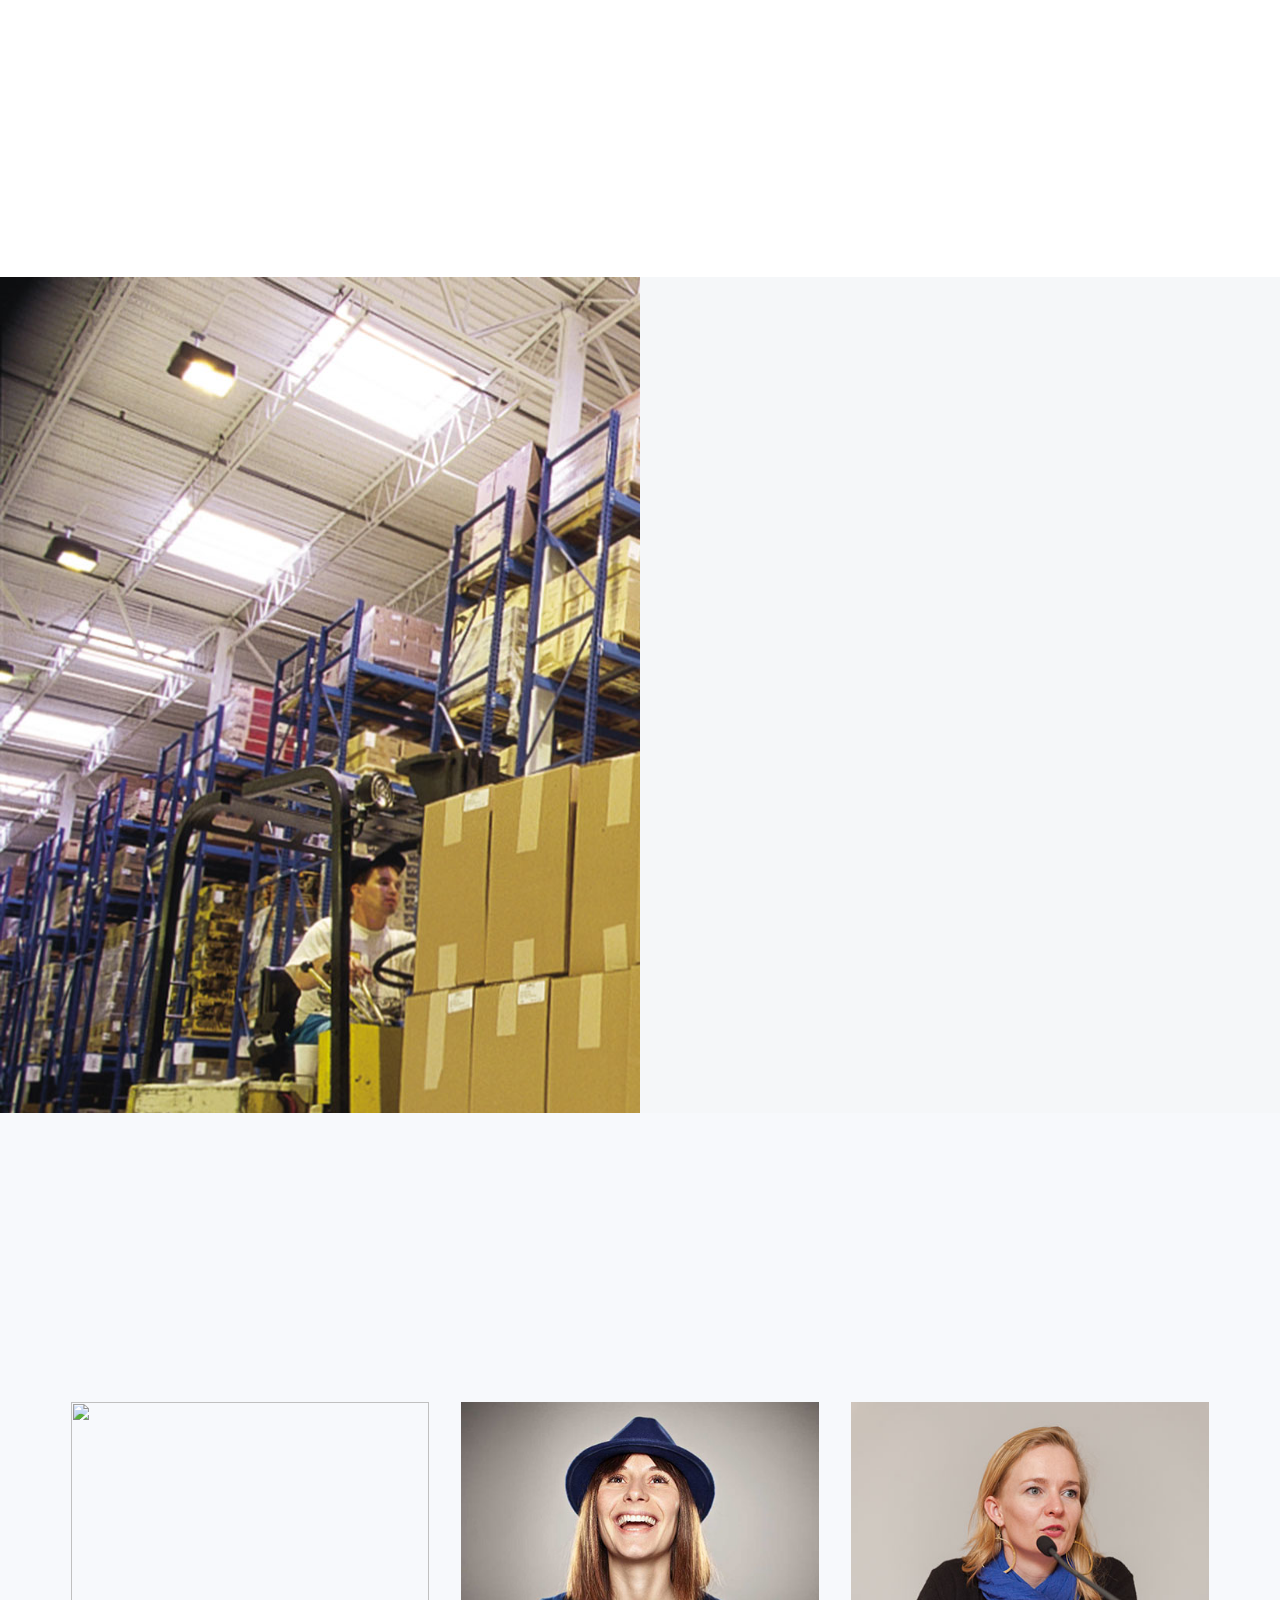
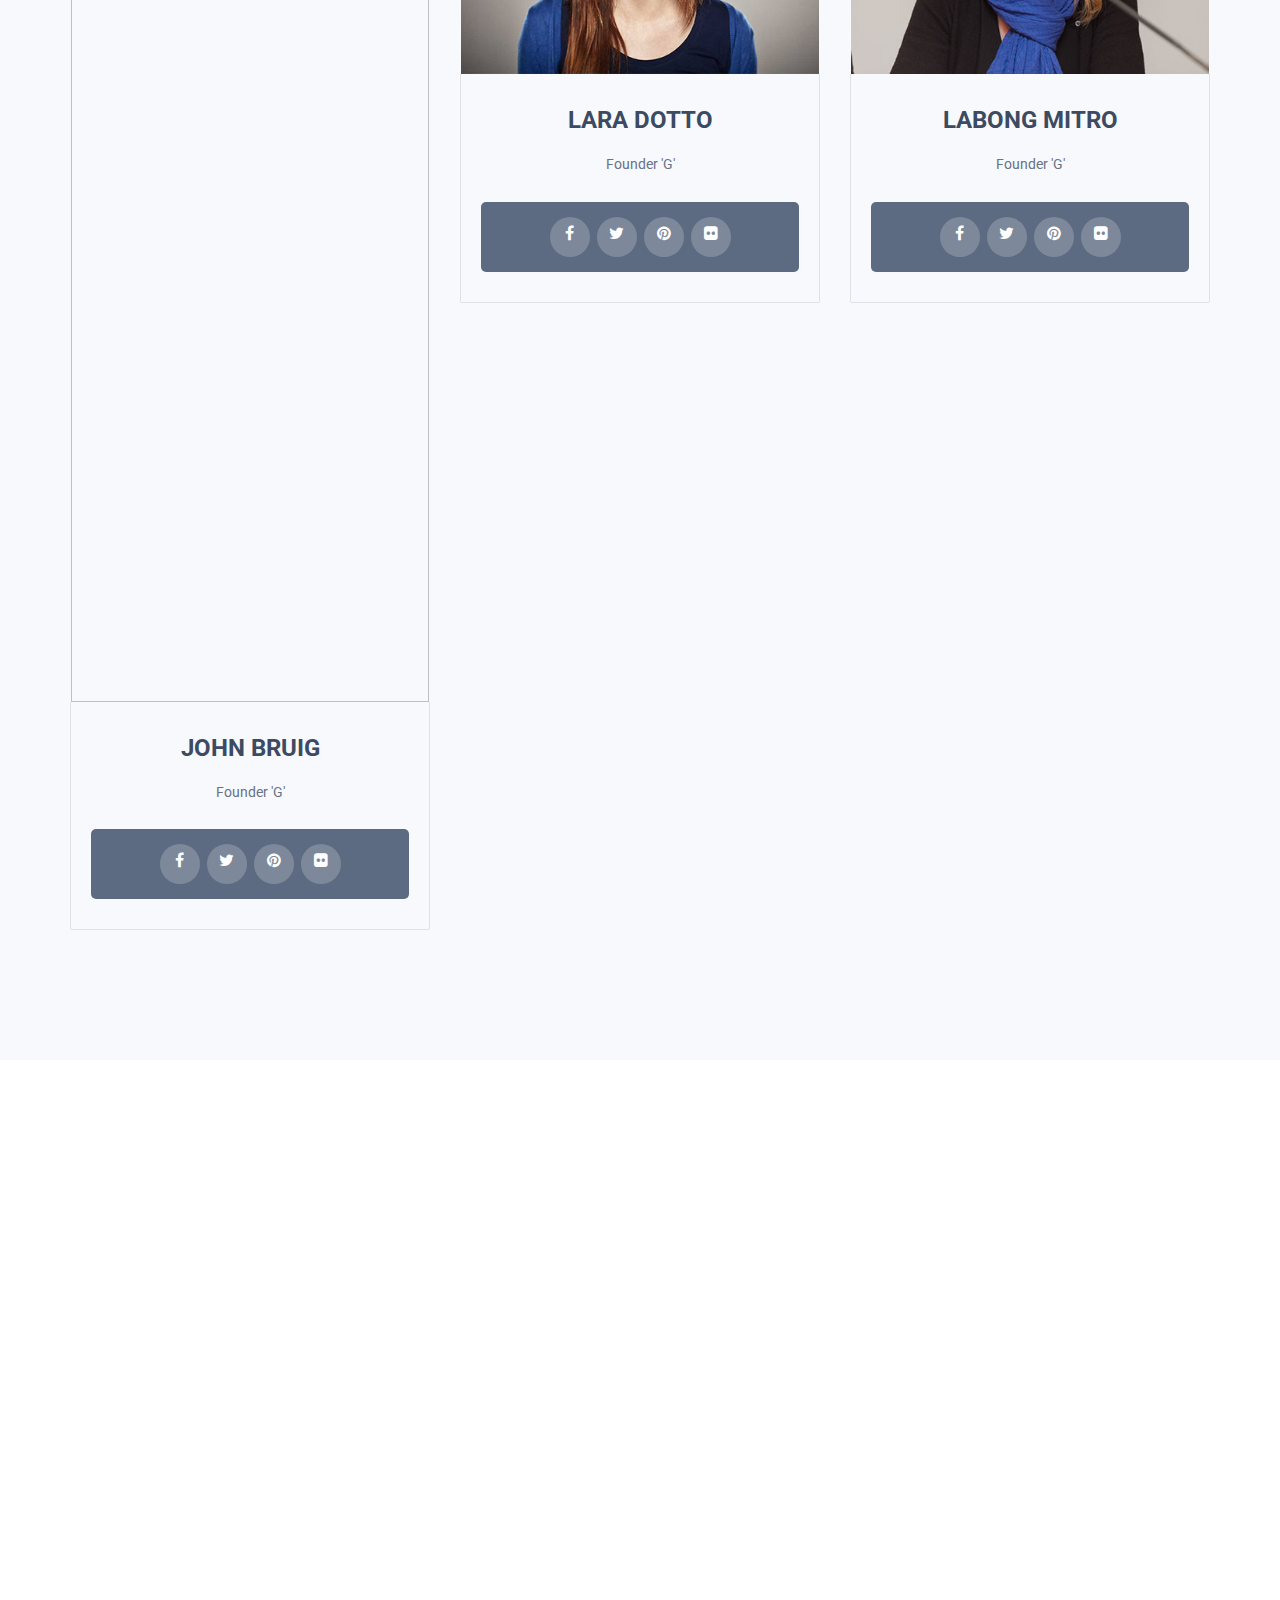
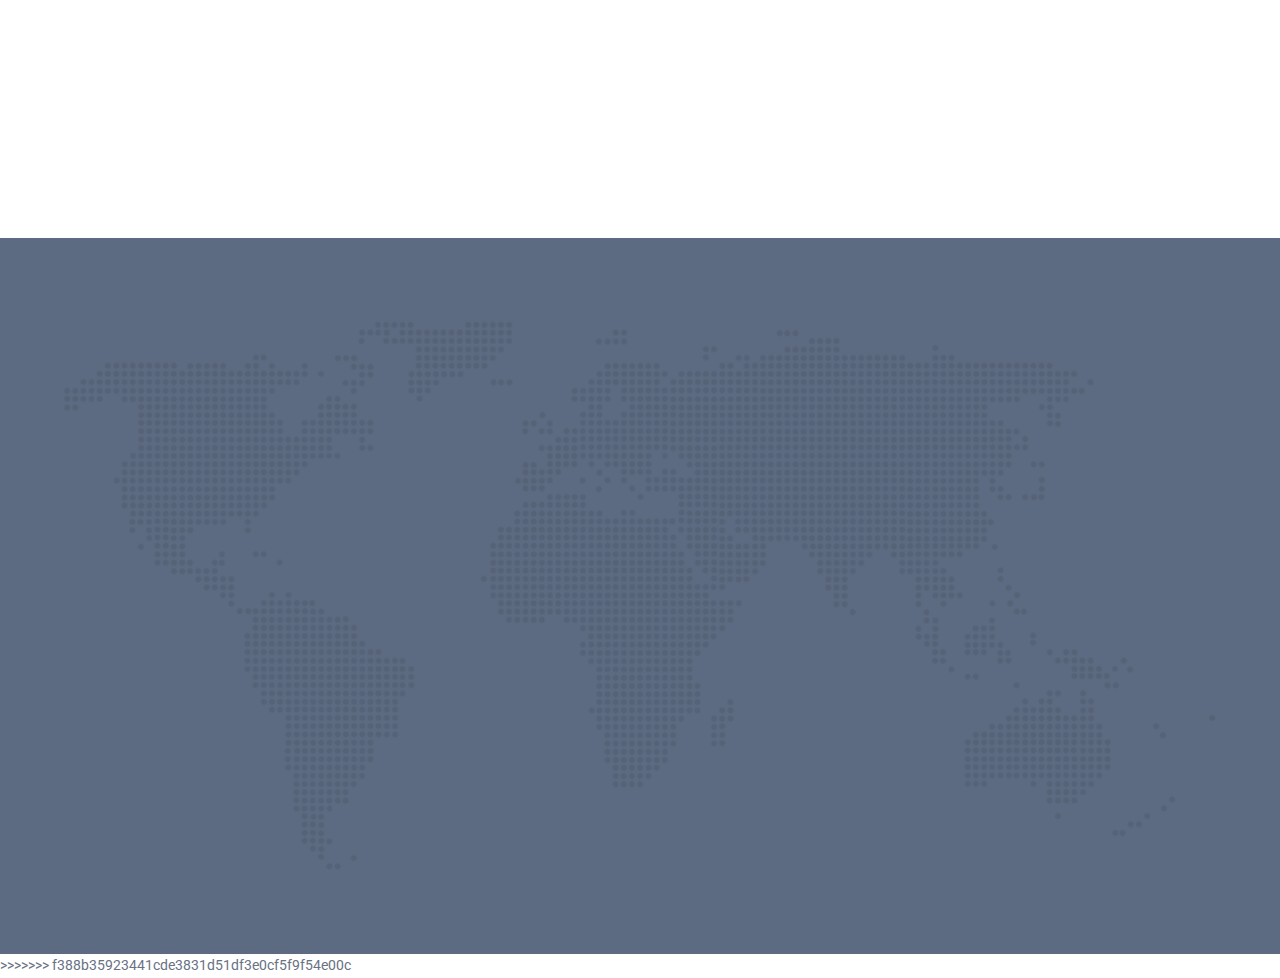
==== commit b34889c1: "link changed" ====
--- a/index.html
+++ b/index.html
@@ -1,3 +1,4 @@
+<<<<<<< HEAD
 <!doctype html>
 <!--[if lt IE 7]>      <html class="no-js lt-ie9 lt-ie8 lt-ie7" lang=""> <![endif]-->
 <!--[if IE 7]>         <html class="no-js lt-ie9 lt-ie8" lang=""> <![endif]-->
@@ -19,6 +20,7 @@
 
     <!--====== FAVICON ICON =======-->
     <link rel="shortcut icon" type="image/ico" href="logo.png" />
+    <!-- <img style="width:50px;height:60px;margin:20px;" src="logo.png"><h2 style="margin-top: -42px !important;margin-left: 60px;">irrow</h2> -->
 
     <!--====== STYLESHEETS ======-->
     <link rel="stylesheet" href="css/normalize.css">
@@ -39,7 +41,7 @@
         <![endif]-->
 </head>
 
-<body class="home-four">
+<body class="home-one">
 
     <!--[if lt IE 8]>
         <p class="browserupgrade">You are using an <strong>outdated</strong> browser. Please <a href="http://browsehappy.com/">upgrade your browser</a> to improve your experience.</p>
@@ -63,7 +65,7 @@
                 <nav class="navbar">
                     <div class="container">
                         <div class="navbar-header">
-                            <a href="#home" class="navbar-brand"><img style="width:90px; height:90px;margin-top: -15px;" src="home_page_logo.png"></a>
+                            <a href="#home" class="navbar-brand"><img style="width:50px; height:60px;" src="logo.png"><h2 style="margin-top: -42px !important;margin-left: 50px;color: #008CBD;">irrow</h2></a>
                         </div>
                         <div class="search-and-language-bar pull-right">
                             <ul>
@@ -85,13 +87,44 @@
                         </div>
                         <div id="main-nav" class="stellarnav">
                             <ul id="nav" class="nav navbar-nav">
-                                <li><a href="index-4.html">Home</a>
+                                <li><a href="index.html">home</a>
+                                    <ul>
+                                        <li><a href="index.html">Home Version 1</a></li>
+                                        <li><a href="index-2.html">Home Version 2</a></li>
+                                        <li><a href="index-3.html">Home Version 3</a></li>
+                                        <li><a href="index-4.html">Home Version 4</a></li>
+                                    </ul>
                                 </li>
-                                <li><a href="about.html">About</a>
+                                <li><a href="about.html">about</a>
+                                    <ul>
+                                        <li><a href="about.html">About</a></li>
+                                        <li><a href="about-company-profile.html">About Profile</a></li>
+                                        <li><a href="about-company-history.html">About History</a></li>
+                                        <li><a href="about-company-report.html">About Report</a></li>
+                                        <li><a href="about-team.html">About Team</a></li>
+                                        <li><a href="about-support.html">About Support</a></li>
+                                    </ul>
                                 </li>
                                 <li><a href="service.html">Service</a>
+                                    <ul>
+                                        <li><a href="service.html">Service Version 1</a></li>
+                                        <li><a href="service-2.html">Service Version 2</a></li>
+                                        <li><a href="service-3.html">Service Version 3</a></li>
+                                        <li><a href="single-service.html">Service Details</a></li>
+                                    </ul>
+                                </li>
+                                <li><a href="blog.html">Blog</a>
+                                    <ul>
+                                        <li><a href="blog.html">Blog Version 1</a></li>
+                                        <li><a href="blog-2.html">Blog Version 2</a></li>
+                                        <li><a href="single-blog.html">Single Blog</a></li>
+                                    </ul>
                                 </li>
                                 <li><a href="contact.html">Contact</a>
+                                    <ul>
+                                        <li><a href="contact.html">Contact Version 1</a></li>
+                                        <li><a href="contact-2.html">Contact Version 2</a></li>
+                                    </ul>
                                 </li>
                             </ul>
                         </div>
@@ -111,6 +144,7 @@
                                 <p>Flying. Made simple.</p>
                                 <div class="home-button">
                                     <a href="#">Our Service</a>
+                                    <a href="#">Get A Quate</a>
                                 </div>
                             </div>
                         </div>
@@ -126,67 +160,299 @@
                                 <p>Lorem ipsum dolor sit amet, consectetur adipiscing elit, sed do eiusmod tempor incididunt ut labore et dolore magna aliqua. Ut enim ad minim veniam.</p>
                                 <div class="home-button">
                                     <a href="#">Our Service</a>
-                                </div>
-                            </div>
-                        </div>
-                    </div>
-                </div>
-            </div>
-<!--             <div class="welcome-single-slide slider-bg-three">
-                <div class="container">
-                    <div class="row flex-v-center">
-                        <div class="col-md-10 col-md-offset-1">
-                            <div class="welcome-text text-center">
-                                <h1>WE MAKE STRONGEST SERVICE ABOVE THE WORLD</h1>
-                                <p>Lorem ipsum dolor sit amet, consectetur adipiscing elit, sed do eiusmod tempor incididunt ut labore et dolore magna aliqua. Ut enim ad minim veniam.</p>
-                                <div class="home-button">
-                                    <a href="#">Our Service</a>
                                     <a href="#">Get A Quate</a>
                                 </div>
                             </div>
                         </div>
                     </div>
                 </div>
-            </div> -->
+            </div>
         </div>
         <!--END HOME SLIDER AREA-->
     </header>
     <!--END TOP AREA-->
 
+    <!--BLOG AREA-->
+    <section class="blog-area gray-bg padding-top">
+        <div class="container">
+            <div class="row">
+                <div class="col-md-4 col-lg-4 col-sm-6 col-xs-12">
+                    <div class="single-blog wow fadeInUp" data-wow-delay="0.2s">
+                        <div class="blog-image">
+                            <img src="img/blog/blog_1.jpg" alt="">
+                        </div>
+                        <div class="blog-details text-center">
+                            <div class="blog-meta"><a href="#"><i class="fa fa-ship"></i></a></div>
+                            <h3><a href="single-blog.html">Ocean Freight</a></h3>
+                            <p>It is a long established fact that a reader will be distracted by the readable content of a page when looking at its layout..</p>
+                            <a href="single-blog.html" class="read-more">Read More</a>
+                        </div>
+                    </div>
+                </div>
+                <div class="col-md-4 col-lg-4 col-sm-6 col-xs-12">
+                    <div class="single-blog wow fadeInUp" data-wow-delay="0.3s">
+                        <div class="blog-image">
+                            <img src="img/blog/blog_2.jpg" alt="">
+                        </div>
+                        <div class="blog-details text-center">
+                            <div class="blog-meta"><a href="#"><i class="fa fa-plane"></i></a></div>
+                            <h3><a href="single-blog.html">Air Freight</a></h3>
+                            <p>It is a long established fact that a reader will be distracted by the readable content of a page when looking at its layout..</p>
+                            <a href="single-blog.html" class="read-more">Read More</a>
+                        </div>
+                    </div>
+                </div>
+                <div class="col-md-4 col-lg-4 col-sm-12 col-xs-12">
+                    <div class="single-blog wow fadeInUp" data-wow-delay="0.4s">
+                        <div class="blog-image">
+                            <img src="img/blog/blog_3.jpg" alt="">
+                        </div>
+                        <div class="blog-details text-center">
+                            <div class="blog-meta"><a href="#"><i class="fa fa-truck"></i></a></div>
+                            <h3><a href="single-blog.html">Street Freight</a></h3>
+                            <p>It is a long established fact that a reader will be distracted by the readable content of a page when looking at its layout..</p>
+                            <a href="single-blog.html" class="read-more">Read More</a>
+                        </div>
+                    </div>
+                </div>
+            </div>
+        </div>
+    </section>
+    <!--BLOG AREA END-->
+
     <!--ABOUT AREA-->
     <section class="about-area gray-bg section-padding">
         <div class="container">
             <div class="row">
-                <div class="col-md-6 col-lg-6 col-md-offset-3 col-lg-offset-3 col-sm-12 col-xs-12">
-                    <div class="area-title text-center wow fadeIn">
-                        <h2>The Airrow Device</h2>
-                        <p>The arrow is a GPS navigation device, that is meant to be used within the ecosystem of airports</p>
-                    </div>
-                </div>
-            </div>
-            <div class="row">
-                <div class="col-md-6 col-lg-6 col-sm-12 col-xs-12">
-                    <div class="about-history-content">
-                        <img src="img/about/about-details-2.jpg" alt="">
-                    </div>
-                </div>
-                <div class="col-md-6 col-lg-6 col-sm-12 col-xs-12">
-                    <div class="about-history-content">
-                        <h3>Our Service</h3>
-                        <p>The Airrow provides airport customers with an ease of navigation around the airport.</p>
-                        <ul>
-                            <li><i class="fa fa-check"></i>Custom software experience designed to satisfy customer needs</li>
-                            <li><i class="fa fa-check"></i>Simple and easy to use, appealing to a wider audience range</li>
-                            <li><i class="fa fa-check"></i></li>
-                            <li><i class="fa fa-check"></i> Lorem ipsum dolor sit amet, consectetur.</li>
-                        </ul>
-                        <a href="#" class="read-more">Learn More</a>
+                <div class="col-md-4 col-lg-4 col-sm-12 col-xs-12">
+                    <div class="quote-form-area wow fadeIn">
+                        <h3>Get A Quote</h3>
+                        <form class="quote-form" action="#">
+                            <p class="width-full">
+                                <input type="text" name="name" id="name" placeholder="Your Name">
+                            </p>
+                            <p class="width-half">
+                                <input type="email" name="email" id="email" placeholder="Email">
+                                <input class="pull-right" type="phone" name="phone" id="phone" placeholder="Phone">
+                            </p>
+                            <p class="width-half">
+                                <input type="text" name="type" id="type" placeholder="Type">
+                                <input class="pull-right" type="text" name="quantity" id="quantity" placeholder="Quantity">
+                            </p>
+                            <p class="width-full">
+                                <input type="text" name="destination" id="destination" placeholder="Destination">
+                            </p>
+                            <p>
+                                <textarea name="quote-message" id="quote-message" cols="30" rows="4" placeholder="Your Message..."></textarea>
+                            </p>
+                            <button type="submit">Send</button>
+                        </form>
+                    </div>
+                </div>
+                <div class="col-md-7 col-lg-7 col-md-offset-1 col-lg-offset-1 col-sm-12 col-xs-12">
+                    <div class="about-content-area wow fadeIn">
+                        <div class="about-content">
+                            <h2>We have 25 years experience in this passion</h2>
+                            <p>There are many variations of passages of Lorem Ipsum available, but the majority have suffered alteration in some form, by injected humour, or randomised words which don't look even slightly believable. If you are going to use a passage of Lorem Ipsum,</p>
+                            <a href="#">read more <i class="fa fa-angle-right"></i></a>
+                        </div>
+                        <div class="about-count">
+                            <div class="single-about-count">
+                                <h4><i class="fa fa-suitcase"></i> 120</h4>
+                                <p>Project Done</p>
+                            </div>
+                            <div class="single-about-count">
+                                <h4><i class="fa fa-thumbs-o-up"></i> 100</h4>
+                                <p>Project Done</p>
+                            </div>
+                            <div class="single-about-count">
+                                <h4><i class="fa fa-users"></i> 30</h4>
+                                <p>Project Done</p>
+                            </div>
+                        </div>
                     </div>
                 </div>
             </div>
         </div>
     </section>
     <!--ABOUT AREA END-->
+
+    <!--SERVICE AREA-->
+    <section class="service-area">
+        <div class="service-top-area padding-top">
+            <div class="container">
+                <div class="row">
+                    <div class="col-md-6 col-lg-6 col-md-offset-3 col-lg-offset-3 col-sm-12 col-xs-12">
+                        <div class="area-title text-center wow fadeIn">
+                            <h2>Our Service</h2>
+                            <p>The arrow is a GPS navigation device, that is meant to be used within the ecosystem of airports</p>
+                        </div>
+                    </div>
+                </div>
+                <div class="row">
+                    <div class="col-md-4 col-lg-4 col-sm-12 col-xs-12">
+                        <div class="service-content wow fadeIn">
+                            <h2>A device that will make your life easier at the airport</h2>
+                            <p>The device is about the size of a small phone, or an MP4 player,which has a very simple LCD display
+                            that helps navigate the user around the airport, along with providing both passengers and airports plenty of other incentives</p>
+                            <a href="service.html" class="read-more">Learn More</a>
+                        </div>
+                    </div>
+                    <div class="col-md-8 col-lg-8 col-sm-12 col-xs-12">
+                        <div class="service-catalouge-content-area wow fadeIn">
+                            <div class="service-catalouge-bg"></div>
+                            <div class="row">
+                                <div class="col-md-7 col-lg-7 col-md-offset-5 col-lg-offset-5 col-sm-12 col-xs-12">
+                                    <div class="catalouge-content">
+                                        <h3>Why Choose Us ?</h3>
+                                        <p>I must explain to you how all this mistaken idea of denouncing pleasure and praising pain was born and I will give you.</p>
+                                        <ul>
+                                            <li><i class="fa fa-check"></i> Lorem ipsum dolor sit amet, consectetur.</li>
+                                            <li><i class="fa fa-check"></i> Sed quia consequuntur magni dolores eos.</li>
+                                            <li><i class="fa fa-check"></i> Nemo enim ipsam voluptatem .</li>
+                                            <li><i class="fa fa-check"></i> We denounce with righteous indignation.</li>
+                                        </ul>
+                                        <a href="service.html" class="read-more">Learn More</a>
+                                    </div>
+                                </div>
+                            </div>
+                        </div>
+                    </div>
+                </div>
+            </div>
+        </div>
+        <div class="service-bottom-area section-padding">
+            <div class="service-bottom-area-bg"></div>
+            <div class="container">
+                <div class="row">
+                    <div class="col-md-6 col-lg-6 col-md-offset-6 col-lg-offset-6 col-sm-12 col-xs-12">
+                        <div class="service-list wow fadeIn">
+                            <div class="area-title text-center wow fadeIn">
+                                <h2>Benefits for Airports</h2>
+                                </div>
+                            <div class="single-service">
+                                <div class="service-icon-hexagon">
+                                    <div class="hex">
+                                        <div class="service-icon">
+                                            <i class="fa fa-dropbox"></i>
+                                        </div>
+                                    </div>
+                                </div>
+                                
+                                <div class="service-details">
+                                    <h4>Minimize Delays</h4>
+                                    <p>Helps ensure your passengers get on board on time, minimizing delays</p>
+                                    <!-- <a href="#">read more</a> -->
+                                </div>
+                            </div>
+                            <div class="single-service">
+                                <div class="service-icon-hexagon">
+                                    <div class="hex">
+                                        <div class="service-icon"><i class="fa fa-truck"></i></div>
+                                    </div>
+                                </div>
+                                <div class="service-details">
+                                    <h4>Navigation</h4>
+                                    <p>Helps customers navigate unfamiliar airports</p>
+                                    <!-- <a href="#">read more</a> -->
+                                </div>
+                            </div>
+                            <div class="single-service">
+                                <div class="service-icon-hexagon">
+                                    <div class="hex">
+                                        <div class="service-icon"><i class="fa fa-ship"></i></div>
+                                    </div>
+                                </div>
+                                <div class="service-details">
+                                    <h4>Accurate GPS</h4>
+                                    <p>If passengers are lost, airport staff can find the passengers far quicker with accurate GPS location</p>
+                                    <!-- <a href="#">read more</a> -->
+                                </div>
+                            </div>
+                            <div class="single-service">
+                                <div class="service-icon-hexagon">
+                                    <div class="hex">
+                                        <div class="service-icon"><i class="fa fa-plane"></i></div>
+                                    </div>
+                                </div>
+                                <div class="service-details">
+                                    <h4>Lost and Found</h4>
+                                    <p>Always-on GPS positioning ensures devices can always be recovered in case some are lost</p>
+                                    <!-- <a href="#">read more</a> -->
+                                </div>
+                            </div>
+                        </div>
+                    </div>
+                </div>
+            </div>
+        </div>
+        <div class="service-bottom-area section-padding">
+            <div class="service-bottom-area-bg"></div>
+            <div class="container">
+                <div class="row">
+                    <div class="col-md-6 col-lg-6 col-md-offset-6 col-lg-offset-6 col-sm-12 col-xs-12">
+                        <div class="service-list wow fadeIn">
+                            <div class="area-title text-center wow fadeIn">
+                                <h2>Benefits for Passengers</h2>
+                                </div>
+                            <div class="single-service">
+                                <div class="service-icon-hexagon">
+                                    <div class="hex">
+                                        <div class="service-icon">
+                                            <i class="fa fa-dropbox"></i>
+                                        </div>
+                                    </div>
+                                </div>
+                                
+                                <div class="service-details">
+                                    <h4>Digital Passport</h4>
+                                    <p>Storing passengers passport information in a digital form on their Arrow</p>
+                                    <!-- <a href="#">read more</a> -->
+                                </div>
+                            </div>
+                            <div class="single-service">
+                                <div class="service-icon-hexagon">
+                                    <div class="hex">
+                                        <div class="service-icon"><i class="fa fa-truck"></i></div>
+                                    </div>
+                                </div>
+                                <div class="service-details">
+                                    <h4>Digital Ticket</h4>
+                                    <p>Storing information about the passengers' flight information, including a digital copy of their tickets</p>
+                                    <!-- <a href="#">read more</a> -->
+                                </div>
+                            </div>
+                            <div class="single-service">
+                                <div class="service-icon-hexagon">
+                                    <div class="hex">
+                                        <div class="service-icon"><i class="fa fa-ship"></i></div>
+                                    </div>
+                                </div>
+                                <div class="service-details">
+                                    <h4>Instant Transactions</h4>
+                                    <p>Storing a direct access link to the passengers' credit cards, allowing for instant transactions in any currency directly from the Arrow</p>
+                                    <!-- <a href="#">read more</a> -->
+                                </div>
+                            </div>
+                            <div class="single-service">
+                                <div class="service-icon-hexagon">
+                                    <div class="hex">
+                                        <div class="service-icon"><i class="fa fa-plane"></i></div>
+                                    </div>
+                                </div>
+                                <div class="service-details">
+                                    <h4>Health and Safety</h4>
+                                    <p>Storing information about the passengers medical history (if they choose to allow this) to be rapidly available in case of emergency</p>
+                                    <!-- <a href="#">read more</a> -->
+                                </div>
+                            </div>
+                        </div>
+                    </div>
+                </div>
+            </div>
+        </div>
+    </section>
+    <!--SERVICE AREA END-->
 
     <!--PROMO AREA-->
     <section class="promo-area">
@@ -197,7 +463,14 @@
                         <div class="single-promo">
                             <div class="promo-icon"><i class="fa fa-anchor"></i></div>
                             <div class="promo-details">
-                                <h4>Our Location</h4>
+                                <h3>Our Location</h3>
+                                <p>Lorem ipsum dolor sit amet, consectetur adipiscing elit.</p>
+                            </div>
+                        </div>
+                        <div class="single-promo">
+                            <div class="promo-icon"><i class="fa fa-newspaper-o"></i></div>
+                            <div class="promo-details">
+                                <h3>Latest News</h3>
                                 <p>Lorem ipsum dolor sit amet, consectetur adipiscing elit.</p>
                             </div>
                         </div>
@@ -206,27 +479,29 @@
                         <div class="single-promo">
                             <div class="promo-icon"><i class="fa fa-umbrella"></i></div>
                             <div class="promo-details">
-                                <h4>24/7 Support</h4>
+                                <h3>24/7 Support</h3>
                                 <p>Lorem ipsum dolor sit amet, consectetur adipiscing elit.</p>
                             </div>
                         </div>
-                    </div>
-                    <div class="col-md-4 col-lg-4 col-sm-6 col-xs-12">
                         <div class="single-promo">
                             <div class="promo-icon"><i class="fa fa-bicycle"></i></div>
                             <div class="promo-details">
-                                <h4>Fast Delevery</h4>
+                                <h3>Fast Delevery</h3>
                                 <p>Lorem ipsum dolor sit amet, consectetur adipiscing elit.</p>
                             </div>
                         </div>
                     </div>
-                    <div class="col-md-4 col-lg-4 col-sm-6 col-xs-12">
-                        <div class="single-promo visible-sm visible-xs">
-                            <div class="promo-icon"><i class="fa fa-bicycle"></i></div>
-                            <div class="promo-details">
-                                <h4>Fast Delevery</h4>
-                                <p>Lorem ipsum dolor sit amet, consectetur adipiscing elit.</p>
-                            </div>
+                </div>
+            </div>
+        </div>
+        <div class="promo-bottom-area section-padding">
+            <div class="promo-botton-area-bg" data-stellar-background-ratio="0.6"></div>
+            <div class="container">
+                <div class="row">
+                    <div class="col-md-10 col-lg-10 col-md-offset-1 col-lg-offset-1 col-sm-12 col-xs-12 text-center">
+                        <div class="promo-bottom-content wow fadeIn">
+                            <h2>we provide international freight &amp; logistics service worldwidw</h2>
+                            <a href="#" class="read-more">Get a quote</a>
                         </div>
                     </div>
                 </div>
@@ -234,252 +509,6 @@
         </div>
     </section>
     <!--PROMO AREA END-->
-
-    <!--SERVICE AREA-->
-    <section class="service-area">
-        <div class="service-top-area padding-top">
-            <div class="container">
-                <div class="row">
-                    <div class="col-md-6 col-lg-6 col-md-offset-3 col-lg-offset-3 col-sm-12 col-xs-12">
-                        <div class="area-title text-center wow fadeIn">
-                            <h2>Benefits for Airports</h2>
-                            <p>The arrow is a GPS navigation device, that is meant to be used within the ecosystem of airports</p>
-                        </div>
-                    </div>
-                </div>
-            </div>
-        </div>
-        <div class="service-bottom-area section-padding">
-            <div class="service-bottom-area-bg"></div>
-            <div class="container">
-                <div class="row">
-                    <div class="col-md-6 col-lg-6 col-md-offset-6 col-lg-offset-6 col-sm-12 col-xs-12">
-                        <div class="service-list wow fadeIn">
-                            <div class="single-service">
-                                <div class="service-icon-hexagon">
-                                    <div class="hex">
-                                        <div class="service-icon">
-                                            <i class="fa fa-dropbox"></i>
-                                        </div>
-                                    </div>
-                                </div>
-                                <div class="service-details">
-                                    <h4>Minimize Delays</h4>
-                                    <p>Helps ensure your passengers get on board on time, minimizing delays</p>
-                                    <a href="#">read more</a>
-                                </div>
-                            </div>
-                            <div class="single-service">
-                                <div class="service-icon-hexagon">
-                                    <div class="hex">
-                                        <div class="service-icon"><i class="fa fa-truck"></i></div>
-                                    </div>
-                                </div>
-                                <div class="service-details">
-                                    <h4>Navigation</h4>
-                                    <p>Helps customers navigate unfamiliar airports</p>
-                                    <a href="#">read more</a>
-                                </div>
-                            </div>
-                            <div class="single-service">
-                                <div class="service-icon-hexagon">
-                                    <div class="hex">
-                                        <div class="service-icon"><i class="fa fa-ship"></i></div>
-                                    </div>
-                                </div>
-                                <div class="service-details">
-                                    <h4>Accurate GPS</h4>
-                                    <p>If passengers are lost, airport staff can find the passengers far quicker with accurate GPS location</p>
-                                    <a href="#">read more</a>
-                                </div>
-                            </div>
-                            <div class="single-service">
-                                <div class="service-icon-hexagon">
-                                    <div class="hex">
-                                        <div class="service-icon"><i class="fa fa-plane"></i></div>
-                                    </div>
-                                </div>
-                                <div class="service-details">
-                                    <h4>Lost and Found</h4>
-                                    <p>Always-on GPS positioning ensures devices can always be recovered in case some are lost</p>
-                                    <a href="#">read more</a>
-                                </div>
-                            </div>
-                        </div>
-                    </div>
-                </div>
-            </div>
-        </div>
-    </section>
-    <section class="service-area">
-        <div class="service-top-area padding-top">
-            <div class="container">
-                <div class="row">
-                    <div class="col-md-6 col-lg-6 col-md-offset-3 col-lg-offset-3 col-sm-12 col-xs-12">
-                        <div class="area-title text-center wow fadeIn">
-                            <h2>Benefits for Passengers</h2>
-                            <p>The arrow is a GPS navigation device, that is meant to be used within the ecosystem of airports</p>
-                        </div>
-                    </div>
-                </div>
-            </div>
-        </div>
-        <div class="service-bottom-area section-padding">
-            <div class="service-bottom-area-bg"></div>
-            <div class="container">
-                <div class="row">
-                    <div class="col-md-6 col-lg-6 col-md-offset-6 col-lg-offset-6 col-sm-12 col-xs-12">
-                        <div class="service-list wow fadeIn">
-                            <div class="single-service">
-                                <div class="service-icon-hexagon">
-                                    <div class="hex">
-                                        <div class="service-icon">
-                                            <i class="fa fa-dropbox"></i>
-                                        </div>
-                                    </div>
-                                </div>
-                                <div class="service-details">
-                                    <h4>Digital Passport</h4>
-                                    <p>Storing passengers passport information in a digital form on their Arrow</p>
-                                    <a href="#">read more</a>
-                                </div>
-                            </div>
-                            <div class="single-service">
-                                <div class="service-icon-hexagon">
-                                    <div class="hex">
-                                        <div class="service-icon"><i class="fa fa-truck"></i></div>
-                                    </div>
-                                </div>
-                                <div class="service-details">
-                                    <h4>Digital Ticket</h4>
-                                    <p>Storing information about the passengers' flight information, including a digital copy of their tickets</p>
-                                    <a href="#">read more</a>
-                                </div>
-                            </div>
-                            <div class="single-service">
-                                <div class="service-icon-hexagon">
-                                    <div class="hex">
-                                        <div class="service-icon"><i class="fa fa-ship"></i></div>
-                                    </div>
-                                </div>
-                                <div class="service-details">
-                                    <h4>Instant Transactions</h4>
-                                    <p>Storing a direct access link to the passengers' credit cards, allowing for instant transactions in any currency directly from the Arrow</p>
-                                    <a href="#">read more</a>
-                                </div>
-                            </div>
-                            <div class="single-service">
-                                <div class="service-icon-hexagon">
-                                    <div class="hex">
-                                        <div class="service-icon"><i class="fa fa-plane"></i></div>
-                                    </div>
-                                </div>
-                                <div class="service-details">
-                                    <h4>Health and Safety</h4>
-                                    <p>Storing information about the passengers medical history (if they choose to allow this) to be rapidly available in case of emergency</p>
-                                    <a href="#">read more</a>
-                                </div>
-                            </div>
-                        </div>
-                    </div>
-                </div>
-            </div>
-        </div>
-    </section>
-    <!--SERVICE AREA END-->
-
-    <!--TEAM AREA -->
-    <section class="team-aera section-padding gray-bg">
-        <div class="container">
-            <div class="row">
-                <div class="col-md-6 col-lg-6 col-md-offset-3 col-lg-offset-3 col-sm-12 col-xs-12">
-                    <div class="area-title text-center wow fadeIn">
-                        <h2>Our Team</h2>
-                        <p>Sed ut perspiciatis unde omnis iste natus error sit voluptatem accusantium doloremque laudantium, </p>
-                    </div>
-                </div>
-            </div>
-            <div class="row">
-                <div class="col-md-4 col-lg-4 col-sm-6 col-xs-12">
-                    <div class="single-team">
-                        <div class="member-image">
-                            <img src="img/team/member-1.jpg" alt="">
-                        </div>
-                        <div class="member-details">
-                            <h3>John Bruig</h3>
-                            <p>Founder 'G'</p>
-                            <div class="member-social-bookmark">
-                                <ul class="social-bookmark">
-                                    <li><a href="#"><i class="fa fa-facebook"></i></a></li>
-                                    <li><a href="#"><i class="fa fa-twitter"></i></a></li>
-                                    <li><a href="#"><i class="fa fa-pinterest"></i></a></li>
-                                    <li><a href="#"><i class="fa fa-flickr"></i></a></li>
-                                </ul>
-                            </div>
-                        </div>
-                    </div>
-                </div>
-                <div class="col-md-4 col-lg-4 col-sm-6 col-xs-12">
-                    <div class="single-team">
-                        <div class="member-image">
-                            <img src="img/team/member-2.jpg" alt="">
-                        </div>
-                        <div class="member-details">
-                            <h3>Lara Dotto</h3>
-                            <p>Founder 'G'</p>
-                            <div class="member-social-bookmark">
-                                <ul class="social-bookmark">
-                                    <li><a href="#"><i class="fa fa-facebook"></i></a></li>
-                                    <li><a href="#"><i class="fa fa-twitter"></i></a></li>
-                                    <li><a href="#"><i class="fa fa-pinterest"></i></a></li>
-                                    <li><a href="#"><i class="fa fa-flickr"></i></a></li>
-                                </ul>
-                            </div>
-                        </div>
-                    </div>
-                </div>
-                <div class="col-md-4 col-lg-4 col-sm-6 col-xs-12">
-                    <div class="single-team">
-                        <div class="member-image">
-                            <img src="img/team/member-3.jpg" alt="">
-                        </div>
-                        <div class="member-details">
-                            <h3>Labong Mitro</h3>
-                            <p>Founder 'G'</p>
-                            <div class="member-social-bookmark">
-                                <ul class="social-bookmark">
-                                    <li><a href="#"><i class="fa fa-facebook"></i></a></li>
-                                    <li><a href="#"><i class="fa fa-twitter"></i></a></li>
-                                    <li><a href="#"><i class="fa fa-pinterest"></i></a></li>
-                                    <li><a href="#"><i class="fa fa-flickr"></i></a></li>
-                                </ul>
-                            </div>
-                        </div>
-                    </div>
-                </div>
-                <div class="col-md-4 col-lg-4 col-sm-6 col-xs-12 visible-sm visible-xs">
-                    <div class="single-team">
-                        <div class="member-image">
-                            <img src="img/team/member-6.jpg" alt="">
-                        </div>
-                        <div class="member-details">
-                            <h3>Dimra Ajax</h3>
-                            <p>Founder 'G'</p>
-                            <div class="member-social-bookmark">
-                                <ul class="social-bookmark">
-                                    <li><a href="#"><i class="fa fa-facebook"></i></a></li>
-                                    <li><a href="#"><i class="fa fa-twitter"></i></a></li>
-                                    <li><a href="#"><i class="fa fa-pinterest"></i></a></li>
-                                    <li><a href="#"><i class="fa fa-flickr"></i></a></li>
-                                </ul>
-                            </div>
-                        </div>
-                    </div>
-                </div>
-            </div>
-        </div>
-    </section>
-    <!--TEAM AREA END -->
 
     <!--TESTMONIAL AREA -->
     <section class="testmonial-area section-padding">
@@ -596,7 +625,7 @@
                             <ul>
                                 <li><i class="fa fa-phone"></i> <a href="callto:+8801911854378">+8801911854378</a></li>
                                 <li><i class="fa fa-map-marker"></i> <a href="mailto:backpiper.com@gmail.com">backpiper.com@gmail.com</a></li>
-                                <li><i class="fa fa-phone"></i> Gazipur, 1704, Bangladesh.</li>
+                                <li><i class="fa fa-phone"></i> Gazipur, 1704, Bangladesh. 1215.</li>
                             </ul>
                         </div>
                     </div>
@@ -703,3 +732,675 @@
 </body>
 
 </html>
+=======
+<!doctype html>
+<!--[if lt IE 7]>      <html class="no-js lt-ie9 lt-ie8 lt-ie7" lang=""> <![endif]-->
+<!--[if IE 7]>         <html class="no-js lt-ie9 lt-ie8" lang=""> <![endif]-->
+<!--[if IE 8]>         <html class="no-js lt-ie9" lang=""> <![endif]-->
+<!--[if gt IE 8]><!-->
+<html class="no-js" lang="en">
+<!--<![endif]-->
+
+<head>
+    <!--====== USEFULL META ======-->
+    <meta charset="UTF-8">
+    <meta http-equiv="X-UA-Compatible" content="IE=edge">
+    <meta name="viewport" content="width=device-width, initial-scale=1">
+    <meta name="description" content="Transportation & Agency Template is a simple Smooth transportation and Agency Based Template" />
+    <meta name="keywords" content="Portfolio, Agency, Onepage, Html, Business, Blog, Parallax" />
+
+    <!--====== TITLE TAG ======-->
+    <title>Carries HTML5 Business Template</title>
+
+    <!--====== FAVICON ICON =======-->
+    <link rel="shortcut icon" type="image/ico" href="img/favicon.png" />
+
+    <!--====== STYLESHEETS ======-->
+    <link rel="stylesheet" href="css/normalize.css">
+    <link rel="stylesheet" href="css/animate.css">
+    <link rel="stylesheet" href="css/stellarnav.min.css">
+    <link rel="stylesheet" href="css/owl.carousel.css">
+    <link href="css/bootstrap.min.css" rel="stylesheet">
+    <link href="css/font-awesome.min.css" rel="stylesheet">
+
+    <!--====== MAIN STYLESHEETS ======-->
+    <link href="style.css" rel="stylesheet">
+    <link href="css/responsive.css" rel="stylesheet">
+
+    <script src="js/vendor/modernizr-2.8.3.min.js"></script>
+    <!--[if lt IE 9]>
+        <script src="//oss.maxcdn.com/html5shiv/3.7.2/html5shiv.min.js"></script>
+        <script src="//oss.maxcdn.com/respond/1.4.2/respond.min.js"></script>
+        <![endif]-->
+</head>
+
+<body class="home-four">
+
+    <!--[if lt IE 8]>
+        <p class="browserupgrade">You are using an <strong>outdated</strong> browser. Please <a href="http://browsehappy.com/">upgrade your browser</a> to improve your experience.</p>
+    <![endif]-->
+
+    <!--- PRELOADER -->
+    <div class="preeloader">
+        <div class="preloader-spinner"></div>
+    </div>
+
+    <!--SCROLL TO TOP-->
+    <a href="#home" class="scrolltotop"><i class="fa fa-long-arrow-up"></i></a>
+
+    <!--START TOP AREA-->
+    <header class="top-area" id="home">
+        <div class="top-area-bg" data-stellar-background-ratio="0.6"></div>
+        <div class="header-top-area">
+            <!--MAINMENU AREA-->
+            <div class="mainmenu-area" id="mainmenu-area">
+                <div class="mainmenu-area-bg"></div>
+                <nav class="navbar">
+                    <div class="container">
+                        <div class="navbar-header">
+                            <a href="#home" class="navbar-brand"><img src="img/logo.png" alt="logo"></a>
+                        </div>
+                        <div class="search-and-language-bar pull-right">
+                            <ul>
+                                <li><a href="#"><i class="fa fa-user"></i></a></li>
+                                <li class="search-box"><i class="fa fa-search"></i></li>
+                                <li><a href="#"><i class="fa fa-shopping-bag"></i></a></li>
+                                <li class="select-language">
+                                    <select name="#" id="#">
+                                    <option selected value="End">ENG</option>
+                                    <option value="ARA">ARA</option>
+                                    <option value="CHI">CHI</option>
+                                </select>
+                                </li>
+                            </ul>
+                            <form action="#" class="search-form">
+                                <input type="search" name="search" id="search">
+                                <button type="submit"><i class="fa fa-search"></i></button>
+                            </form>
+                        </div>
+                        <div id="main-nav" class="stellarnav">
+                            <ul id="nav" class="nav navbar-nav">
+                                <li><a href="index.html">home</a>
+                                    <ul>
+                                        <li><a href="index.html">Home</a></li>
+                                    </ul>
+                                </li>
+                                <li><a href="about.html">about</a>
+                                    <ul>
+                                        <li><a href="about.html">About</a></li>
+                                    </ul>
+                                </li>
+                                <li><a href="service.html">Service</a>
+                                    <ul>
+                                        <li><a href="service.html">Service Version 1</a></li>
+                                    </ul>
+                                </li>
+                                <li><a href="">Other Pages</a>
+                                    <ul>
+                                        <li><a href="404.html">404</a></li>
+                                        <li><a href="coming-soon.html">Coming Soon</a></li>
+                                    </ul>
+                                </li>
+                                <li><a href="blog.html">Blog</a>
+                                    <ul>
+                                        <li><a href="coming-soon.html">Blog</a></li>
+                                    </ul>
+                                </li>
+                                <li><a href="contact.html">Contact</a>
+                                    <ul>
+                                        <li><a href="contact.html">Contact Version 1</a></li>
+                                        <li><a href="contact-2.html">Contact Version 2</a></li>
+                                    </ul>
+                                </li>
+                            </ul>
+                        </div>
+                    </div>
+                </nav>
+            </div>
+            <!--END MAINMENU AREA END-->
+        </div>
+        <!--HOME SLIDER AREA-->
+        <div class="welcome-slider-area">
+            <div class="welcome-single-slide slider-bg-one">
+                <div class="container">
+                    <div class="row flex-v-center">
+                        <div class="col-md-10 col-md-offset-1">
+                            <div class="welcome-text text-center">
+                                <h1>WE ARE THE FUTURE</h1>
+                                <p>We are the world's first fully-integrated, hardware-based smart airport.</p>
+                                <div class="home-button">
+                                    <a href="#">Our Service</a>
+                                    <a href="#">Get A Quate</a>
+                                </div>
+                            </div>
+                        </div>
+                    </div>
+                </div>
+            </div>
+            <div class="welcome-single-slide slider-bg-two">
+                <div class="container">
+                    <div class="row flex-v-center">
+                        <div class="col-md-10 col-md-offset-1">
+                            <div class="welcome-text text-center">
+                                <h1>WE WILL CHANGE THE WORLD OF TRAVEL. FOREVER.</h1>
+                                <p>Our level of success will change the future of air travel single handedly for each and every passenger.</p>
+                                <div class="home-button">
+                                    <a href="#">Our Service</a>
+                                    <a href="#">Get A Quate</a>
+                                </div>
+                            </div>
+                        </div>
+                    </div>
+                </div>
+            </div>
+            <div class="welcome-single-slide slider-bg-three">
+                <div class="container">
+                    <div class="row flex-v-center">
+                        <div class="col-md-10 col-md-offset-1">
+                            <div class="welcome-text text-center">
+                                <h1>WE ARE AIRROW</h1>
+                                <p></p>
+                                <div class="home-button">
+                                    <a href="#">Our Service</a>
+                                </div>
+                            </div>
+                        </div>
+                    </div>
+                </div>
+            </div>
+        </div>
+        <!--END HOME SLIDER AREA-->
+    </header>
+    <!--END TOP AREA-->
+
+    <!--ABOUT AREA-->
+    <section class="about-area gray-bg section-padding">
+        <div class="container">
+            <div class="row">
+                <div class="col-md-6 col-lg-6 col-md-offset-3 col-lg-offset-3 col-sm-12 col-xs-12">
+                    <div class="area-title text-center wow fadeIn">
+                        <h2>HASN'T THIS BEEN DONE BEFORE?</h2>
+                        <p>There os currently nothing on the market that even comes close to what we do.</p>
+                        <p>Keep reading and let us show you what we do, and what we do different</p>
+                    </div>
+                </div>
+            </div>
+            <div class="row">
+                <div class="col-md-6 col-lg-6 col-sm-12 col-xs-12">
+                    <div class="about-history-content">
+                        <img src="img/about/about-details-2.jpg" alt="">
+                    </div>
+                </div>
+                <div class="col-md-6 col-lg-6 col-sm-12 col-xs-12">
+                    <div class="about-history-content">
+                        <h3>What is this Magical Device?</h3>
+                        <p>Our device, the AIRROW, is a small device around the size of your average phone. It comes equipped with a screen(duh), a GPS chip, an LED strip around the sides, one RFID sensor, and one NFC sensor. All that hardware allows the AIRROW to do the following for your passengers:</p>
+                        <ul>
+                            <li><i class="fa fa-check"></i>Store your airline ticket and passport in one place, accesible with one tap.</li>
+                            <li><i class="fa fa-check"></i>Allow you to pay for anything in the airport through it buy adding funds of any currency</li>
+                            <li><i class="fa fa-check"></i>Navigate you to points of interest around the airport</li>
+                            <li><i class="fa fa-check"></i>Provide simple navigation, simply using arrows as you walk, or complex navigation using non-static maps</li>
+                            <li><i class="fa fa-check"></i>Allow for airport personel to find you if you are about to be late for your flight and bring you to your gate</li>
+                        </ul>
+                        <a href="#" class="read-more">Learn More</a>
+                    </div>
+                </div>
+            </div>
+        </div>
+    </section>
+    <!--ABOUT AREA END-->
+
+    <!--PROMO AREA-->
+    <section class="promo-area">
+        <div class="promo-top-area section-padding wow fadeIn">
+            <div class="container">
+                <div class="row">
+                    <div class="col-md-4 col-lg-4 col-sm-6 col-xs-12">
+                        <div class="single-promo">
+                            <div class="promo-icon"><i class="fa fa-anchor"></i></div>
+                            <div class="promo-details">
+                                <h4>Passengers</h4>
+                                <p>Have a unified and easy airport expirience</p>
+                            </div>
+                        </div>
+                    </div>
+                    <div class="col-md-4 col-lg-4 col-sm-6 col-xs-12">
+                        <div class="single-promo">
+                            <div class="promo-icon"><i class="fa fa-umbrella"></i></div>
+                            <div class="promo-details">
+                                <h4>Airports</h4>
+                                <p>Imporve passenger expirience & collect data about their passengers</p>
+                            </div>
+                        </div>
+                    </div>
+                    <div class="col-md-4 col-lg-4 col-sm-6 col-xs-12">
+                        <div class="single-promo">
+                            <div class="promo-icon"><i class="fa fa-bicycle"></i></div>
+                            <div class="promo-details">
+                                <h4>Airlines</h4>
+                                <p>No more lost passengers = no more no-show passengers</p>
+                            </div>
+                        </div>
+                    </div>
+                    <div class="col-md-4 col-lg-4 col-sm-6 col-xs-12">
+                        <div class="single-promo visible-sm visible-xs">
+                            <div class="promo-icon"><i class="fa fa-bicycle"></i></div>
+                            <div class="promo-details">
+                                <h4>Fast Delevery</h4>
+                                <p>Lorem ipsum dolor sit amet, consectetur adipiscing elit.</p>
+                            </div>
+                        </div>
+                    </div>
+                </div>
+            </div>
+        </div>
+        <div class="promo-bottom-area section-padding">
+            <div class="promo-botton-area-bg" data-stellar-background-ratio="0.6"></div>
+            <div class="container">
+                <div class="row">
+                    <div class="col-md-10 col-lg-10 col-md-offset-1 col-lg-offset-1 col-sm-12 col-xs-12 text-center">
+                        <div class="promo-bottom-content wow fadeIn">
+                            <h2>We provide a unified, simplified, accesible, efficient, time-saving system for everyone</h2>
+                            <a href="#" class="read-more">Get a quote</a>
+                        </div>
+                    </div>
+                </div>
+            </div>
+        </div>
+    </section>
+    <!--PROMO AREA END-->
+
+    <!--SERVICE AREA-->
+    <section class="service-area">
+        <div class="service-top-area padding-top">
+            <div class="container">
+                <div class="row">
+                    <div class="col-md-6 col-lg-6 col-md-offset-3 col-lg-offset-3 col-sm-12 col-xs-12">
+                        <div class="area-title text-center wow fadeIn">
+                            <h2>Our Service</h2>
+                            <p>Sed ut perspiciatis unde omnis iste natus error sit voluptatem accusantium doloremque laudantium, </p>
+                        </div>
+                    </div>
+                </div>
+            </div>
+        </div>
+        <div class="service-bottom-area section-padding">
+            <div class="service-bottom-area-bg"></div>
+            <div class="container">
+                <div class="row">
+                    <div class="col-md-6 col-lg-6 col-md-offset-6 col-lg-offset-6 col-sm-12 col-xs-12">
+                        <div class="service-list wow fadeIn">
+                            <div class="single-service">
+                                <div class="service-icon-hexagon">
+                                    <div class="hex">
+                                        <div class="service-icon">
+                                            <i class="fa fa-dropbox"></i>
+                                        </div>
+                                    </div>
+                                </div>
+                                <div class="service-details">
+                                    <h4>Ware House</h4>
+                                    <p>Sed ut perspiciatis unde omnis iste natus error sit voluptatem accusantium doloremque laudantium, totam rem aperiam.</p>
+                                    <a href="#">read more</a>
+                                </div>
+                            </div>
+                            <div class="single-service">
+                                <div class="service-icon-hexagon">
+                                    <div class="hex">
+                                        <div class="service-icon"><i class="fa fa-truck"></i></div>
+                                    </div>
+                                </div>
+                                <div class="service-details">
+                                    <h4>Road Freight</h4>
+                                    <p>Sed ut perspiciatis unde omnis iste natus error sit voluptatem accusantium doloremque laudantium, totam rem aperiam.</p>
+                                    <a href="#">read more</a>
+                                </div>
+                            </div>
+                            <div class="single-service">
+                                <div class="service-icon-hexagon">
+                                    <div class="hex">
+                                        <div class="service-icon"><i class="fa fa-ship"></i></div>
+                                    </div>
+                                </div>
+                                <div class="service-details">
+                                    <h4>Sea Freight</h4>
+                                    <p>Sed ut perspiciatis unde omnis iste natus error sit voluptatem accusantium doloremque laudantium, totam rem aperiam.</p>
+                                    <a href="#">read more</a>
+                                </div>
+                            </div>
+                            <div class="single-service">
+                                <div class="service-icon-hexagon">
+                                    <div class="hex">
+                                        <div class="service-icon"><i class="fa fa-plane"></i></div>
+                                    </div>
+                                </div>
+                                <div class="service-details">
+                                    <h4>Air Freight</h4>
+                                    <p>Sed ut perspiciatis unde omnis iste natus error sit voluptatem accusantium doloremque laudantium, totam rem aperiam.</p>
+                                    <a href="#">read more</a>
+                                </div>
+                            </div>
+                        </div>
+                    </div>
+                </div>
+            </div>
+        </div>
+    </section>
+    <!--SERVICE AREA END-->
+
+    <!--TEAM AREA -->
+    <section class="team-aera section-padding gray-bg">
+        <div class="container">
+            <div class="row">
+                <div class="col-md-6 col-lg-6 col-md-offset-3 col-lg-offset-3 col-sm-12 col-xs-12">
+                    <div class="area-title text-center wow fadeIn">
+                        <h2>Our Teem</h2>
+                        <p>Sed ut perspiciatis unde omnis iste natus error sit voluptatem accusantium doloremque laudantium, </p>
+                    </div>
+                </div>
+            </div>
+            <div class="row">
+                <div class="col-md-4 col-lg-4 col-sm-6 col-xs-12">
+                    <div class="single-team">
+                        <div class="member-image">
+                            <img src="img/team/member-1.jpg" alt="">
+                        </div>
+                        <div class="member-details">
+                            <h3>John Bruig</h3>
+                            <p>Founder 'G'</p>
+                            <div class="member-social-bookmark">
+                                <ul class="social-bookmark">
+                                    <li><a href="#"><i class="fa fa-facebook"></i></a></li>
+                                    <li><a href="#"><i class="fa fa-twitter"></i></a></li>
+                                    <li><a href="#"><i class="fa fa-pinterest"></i></a></li>
+                                    <li><a href="#"><i class="fa fa-flickr"></i></a></li>
+                                </ul>
+                            </div>
+                        </div>
+                    </div>
+                </div>
+                <div class="col-md-4 col-lg-4 col-sm-6 col-xs-12">
+                    <div class="single-team">
+                        <div class="member-image">
+                            <img src="img/team/member-2.jpg" alt="">
+                        </div>
+                        <div class="member-details">
+                            <h3>Lara Dotto</h3>
+                            <p>Founder 'G'</p>
+                            <div class="member-social-bookmark">
+                                <ul class="social-bookmark">
+                                    <li><a href="#"><i class="fa fa-facebook"></i></a></li>
+                                    <li><a href="#"><i class="fa fa-twitter"></i></a></li>
+                                    <li><a href="#"><i class="fa fa-pinterest"></i></a></li>
+                                    <li><a href="#"><i class="fa fa-flickr"></i></a></li>
+                                </ul>
+                            </div>
+                        </div>
+                    </div>
+                </div>
+                <div class="col-md-4 col-lg-4 col-sm-6 col-xs-12">
+                    <div class="single-team">
+                        <div class="member-image">
+                            <img src="img/team/member-3.jpg" alt="">
+                        </div>
+                        <div class="member-details">
+                            <h3>Labong Mitro</h3>
+                            <p>Founder 'G'</p>
+                            <div class="member-social-bookmark">
+                                <ul class="social-bookmark">
+                                    <li><a href="#"><i class="fa fa-facebook"></i></a></li>
+                                    <li><a href="#"><i class="fa fa-twitter"></i></a></li>
+                                    <li><a href="#"><i class="fa fa-pinterest"></i></a></li>
+                                    <li><a href="#"><i class="fa fa-flickr"></i></a></li>
+                                </ul>
+                            </div>
+                        </div>
+                    </div>
+                </div>
+                <div class="col-md-4 col-lg-4 col-sm-6 col-xs-12 visible-sm visible-xs">
+                    <div class="single-team">
+                        <div class="member-image">
+                            <img src="img/team/member-6.jpg" alt="">
+                        </div>
+                        <div class="member-details">
+                            <h3>Dimra Ajax</h3>
+                            <p>Founder 'G'</p>
+                            <div class="member-social-bookmark">
+                                <ul class="social-bookmark">
+                                    <li><a href="#"><i class="fa fa-facebook"></i></a></li>
+                                    <li><a href="#"><i class="fa fa-twitter"></i></a></li>
+                                    <li><a href="#"><i class="fa fa-pinterest"></i></a></li>
+                                    <li><a href="#"><i class="fa fa-flickr"></i></a></li>
+                                </ul>
+                            </div>
+                        </div>
+                    </div>
+                </div>
+            </div>
+        </div>
+    </section>
+    <!--TEAM AREA END -->
+
+    <!--TESTMONIAL AREA -->
+    <section class="testmonial-area section-padding">
+        <div class="container">
+            <div class="row">
+                <div class="col-md-6 col-lg-6 col-md-offset-3 col-lg-offset-3 col-sm-12 col-xs-12">
+                    <div class="area-title text-center wow fadeIn">
+                        <h2>what client’s say</h2>
+                    </div>
+                </div>
+            </div>
+            <div class="row">
+                <div class="col-md-4 col-lg-4 col-md-offset-4 col-lg-offset-4 col-sm-8 col-sm-offset-2 col-xs-8 col-xs-offset-2">
+                    <div class="client-photo-list wow fadeIn">
+                        <div class="client_photo">
+                            <div class="item">
+                                <img src="img/testmonial/1.jpg" alt="">
+                            </div>
+                            <div class="item">
+                                <img src="img/testmonial/2.jpg" alt="">
+                            </div>
+                            <div class="item">
+                                <img src="img/testmonial/3.jpg" alt="">
+                            </div>
+                            <div class="item">
+                                <img src="img/testmonial/1.jpg" alt="">
+                            </div>
+                            <div class="item">
+                                <img src="img/testmonial/2.jpg" alt="">
+                            </div>
+                        </div>
+                    </div>
+                </div>
+            </div>
+            <div class="row">
+                <div class="col-md-12">
+                    <div class="client_nav">
+                        <span class="fa fa-angle-left testi_prev"></span>
+                        <span class="fa fa-angle-right testi_next"></span>
+                    </div>
+                </div>
+                <div class="col-xs-12 col-md-10 col-md-offset-1 text-center">
+                    <div class="client-details-content wow fadeIn">
+                        <div class="client_details">
+                            <div class="item">
+                                <q>Lorem ipsum dolor sit amet, consectetur adipiscing elit, sed do eiusmod tempor incididunt ut labore et dolore magna aliqua. Ut enim ad minim veniam, quis nostrud exercitation ullamco laboris nisi ut aliquip ex ea commodo consequat. Duis aute irure dolor in reprehenderit in voluptate velit esse cillum dolore eu fugiat nulla pariatur. </q>
+                                <h3>JABIN KANE</h3>
+                                <p>CEO, TOPSMMPANEL.COM</p>
+                            </div>
+                            <div class="item">
+                                <q>Lorem ipsum dolor sit amet, consectetur adipiscing elit, sed do eiusmod tempor incididunt ut labore et dolore magna aliqua. Ut enim ad minim veniam, quis nostrud exercitation ullamco laboris nisi ut aliquip ex ea commodo consequat. Duis aute irure dolor in reprehenderit in voluptate velit esse cillum dolore eu fugiat nulla pariatur. </q>
+                                <h3>JABIN KANE</h3>
+                                <p>CEO, TOPSMMPANEL.COM</p>
+                            </div>
+                            <div class="item">
+                                <q>Lorem ipsum dolor sit amet, consectetur adipiscing elit, sed do eiusmod tempor incididunt ut labore et dolore magna aliqua. Ut enim ad minim veniam, quis nostrud exercitation ullamco laboris nisi ut aliquip ex ea commodo consequat. Duis aute irure dolor in reprehenderit in voluptate velit esse cillum dolore eu fugiat nulla pariatur. </q>
+                                <h3>JABIN KANE</h3>
+                                <p>CEO, TOPSMMPANEL.COM</p>
+                            </div>
+                            <div class="item">
+                                <q>Lorem ipsum dolor sit amet, consectetur adipiscing elit, sed do eiusmod tempor incididunt ut labore et dolore magna aliqua. Ut enim ad minim veniam, quis nostrud exercitation ullamco laboris nisi ut aliquip ex ea commodo consequat. Duis aute irure dolor in reprehenderit in voluptate velit esse cillum dolore eu fugiat nulla pariatur. </q>
+                                <h3>JABIN KANE</h3>
+                                <p>CEO, TOPSMMPANEL.COM</p>
+                            </div>
+                            <div class="item">
+                                <q>Lorem ipsum dolor sit amet, consectetur adipiscing elit, sed do eiusmod tempor incididunt ut labore et dolore magna aliqua. Ut enim ad minim veniam, quis nostrud exercitation ullamco laboris nisi ut aliquip ex ea commodo consequat. Duis aute irure dolor in reprehenderit in voluptate velit esse cillum dolore eu fugiat nulla pariatur. </q>
+                                <h3>JABIN KANE</h3>
+                                <p>CEO, TOPSMMPANEL.COM</p>
+                            </div>
+                        </div>
+                    </div>
+                </div>
+            </div>
+        </div>
+    </section>
+    <!--TESTMONIAL AREA END -->
+
+    <!--FOOER AREA-->
+    <div class="footer-area dark-bg">
+        <div class="footer-area-bg"></div>
+        <div class="footer-top-area wow fadeIn">
+            <div class="container">
+                <div class="row">
+                    <div class="col-md-6 col-lg-6 col-sm-12 col-xs-12">
+                        <div class="subscribe-content">
+                            <h2>Weekly Newsletter</h2>
+                            <p>There are many vaiations of passages of lorem ipsum available.</p>
+                        </div>
+                    </div>
+                    <div class="col-md-6 col-lg-6 col-sm-12 col-xs-12">
+                        <div class="subscriber-form-area">
+                            <form action="#" class="subsriber-form">
+                                <label for="subscriber-mail"><i class="fa fa-envelope-o"></i></label>
+                                <input type="email" name="subscriber-mail" id="subscriber-mail" placeholder="Enter Your Mail">
+                                <button type="submit">subscribe</button>
+                            </form>
+                        </div>
+                    </div>
+                </div>
+                <div class="row">
+                    <div class="col-md-12">
+                        <div class="footer-border"> </div>
+                    </div>
+                </div>
+            </div>
+        </div>
+        <div class="footer-bottom-area wow fadeIn">
+            <div class="container">
+                <div class="row">
+                    <div class="col-md-3 col-lg-3 col-sm-6 col-xs-12">
+                        <div class="single-footer-widget footer-about">
+                            <h3>About Us</h3>
+                            <p>Lorem ipsum dolor sit amet, consectetur adipiscing elit.</p>
+                            <ul>
+                                <li><i class="fa fa-phone"></i> <a href="callto:+8801911854378">+8801911854378</a></li>
+                                <li><i class="fa fa-map-marker"></i> <a href="mailto:backpiper.com@gmail.com">backpiper.com@gmail.com</a></li>
+                                <li><i class="fa fa-phone"></i> Gazipur, 1704, Bangladesh.</li>
+                            </ul>
+                        </div>
+                    </div>
+                    <div class="col-md-3 col-lg-3 col-sm-6 col-xs-12">
+                        <div class="single-footer-widget twitter-widget">
+                            <h3>Latest Tweets</h3>
+                            <ul>
+                                <li>
+                                    <div class="twitter-icon"><i class="fa fa-phone"></i></div>
+                                    <div class="tweet-detail">
+                                        <p>Sed ut perspiciatis unde omnis iste natus error sit voluptatem .</p>
+                                        <a href="#" class="tweet-meta">5 Miniutes Ago</a>
+                                    </div>
+                                </li>
+                                <li>
+                                    <div class="twitter-icon"><i class="fa fa-phone"></i></div>
+                                    <div class="tweet-detail">
+                                        <p>Sed ut perspiciatis unde omnis iste natus error sit voluptatem .</p>
+                                        <a href="#" class="tweet-meta">5 Miniutes Ago</a>
+                                    </div>
+                                </li>
+                            </ul>
+                        </div>
+                    </div>
+                    <div class="col-md-3 col-lg-3 col-sm-6 col-xs-12">
+                        <div class="single-footer-widget list-widget">
+                            <h3>Customer Service</h3>
+                            <ul>
+                                <li><a href="#">Support Forums</a></li>
+                                <li><a href="#">Communication</a></li>
+                                <li><a href="#">FAQS</a></li>
+                                <li><a href="#">Privacy Policy</a></li>
+                                <li><a href="#">Rules & Condition</a></li>
+                                <li><a href="#">Contact Us</a></li>
+                            </ul>
+                        </div>
+                    </div>
+                    <div class="col-md-3 col-lg-3 col-sm-6 col-xs-12">
+                        <div class="single-footer-widget instafeed-widget">
+                            <h3>Customer Service</h3>
+                            <ul>
+                                <li><a href="#"><img src="img/instafeed/1.jpg" alt=""></a></li>
+                                <li><a href="#"><img src="img/instafeed/2.jpg" alt=""></a></li>
+                                <li><a href="#"><img src="img/instafeed/3.jpg" alt=""></a></li>
+                                <li><a href="#"><img src="img/instafeed/4.jpg" alt=""></a></li>
+                                <li><a href="#"><img src="img/instafeed/5.jpg" alt=""></a></li>
+                                <li><a href="#"><img src="img/instafeed/6.jpg" alt=""></a></li>
+                            </ul>
+                        </div>
+                    </div>
+                </div>
+                <div class="row">
+                    <div class="col-md-12">
+                        <div class="footer-border"> </div>
+                    </div>
+                </div>
+            </div>
+        </div>
+        <div class="footer-copyright-area">
+            <div class="container">
+                <div class="row">
+                    <div class="col-md-6 col-lg-6 col-sm-12 col-xs-12">
+                        <div class="footer-copyright wow fadeIn">
+                            <!-- Link back to Colorlib can't be removed. Template is licensed under CC BY 3.0. -->
+                            <p>Copyright &copy;<script>document.write(new Date().getFullYear());</script> All rights reserved | This template is made with <i class="fa fa-heart-o" aria-hidden="true"></i> by <a href="https://colorlib.com" target="_blank">Colorlib</a></p>
+                            <!-- Link back to Colorlib can't be removed. Template is licensed under CC BY 3.0. -->
+                        </div>
+                    </div>
+                    <div class="col-md-6 col-lg-6 col-sm-12 col-xs-12">
+                        <div class="footer-social-bookmark text-right wow fadeIn">
+                            <ul class="social-bookmark">
+                                <li><a href="#"><i class="fa fa-facebook"></i></a></li>
+                                <li><a href="#"><i class="fa fa-vimeo"></i></a></li>
+                                <li><a href="#"><i class="fa fa-twitter"></i></a></li>
+                                <li><a href="#"><i class="fa fa-behance"></i></a></li>
+                                <li><a href="#"><i class="fa fa-dribbble"></i></a></li>
+                            </ul>
+                        </div>
+                    </div>
+                </div>
+            </div>
+        </div>
+    </div>
+    <!--FOOER AREA END-->
+
+
+    <!--====== SCRIPTS JS ======-->
+    <script src="js/vendor/jquery-1.12.4.min.js"></script>
+    <script src="js/vendor/bootstrap.min.js"></script>
+
+    <!--====== PLUGINS JS ======-->
+    <script src="js/vendor/jquery.easing.1.3.js"></script>
+    <script src="js/vendor/jquery-migrate-1.2.1.min.js"></script>
+    <script src="js/vendor/jquery.appear.js"></script>
+    <script src="js/owl.carousel.min.js"></script>
+    <script src="js/stellar.js"></script>
+    <script src="js/wow.min.js"></script>
+    <script src="js/stellarnav.min.js"></script>
+    <script src="js/contact-form.js"></script>
+    <script src="js/jquery.sticky.js"></script>
+
+    <!--===== ACTIVE JS=====-->
+    <script src="js/main.js"></script>
+</body>
+
+</html>
+>>>>>>> f388b35923441cde3831d51df3e0cf5f9f54e00c
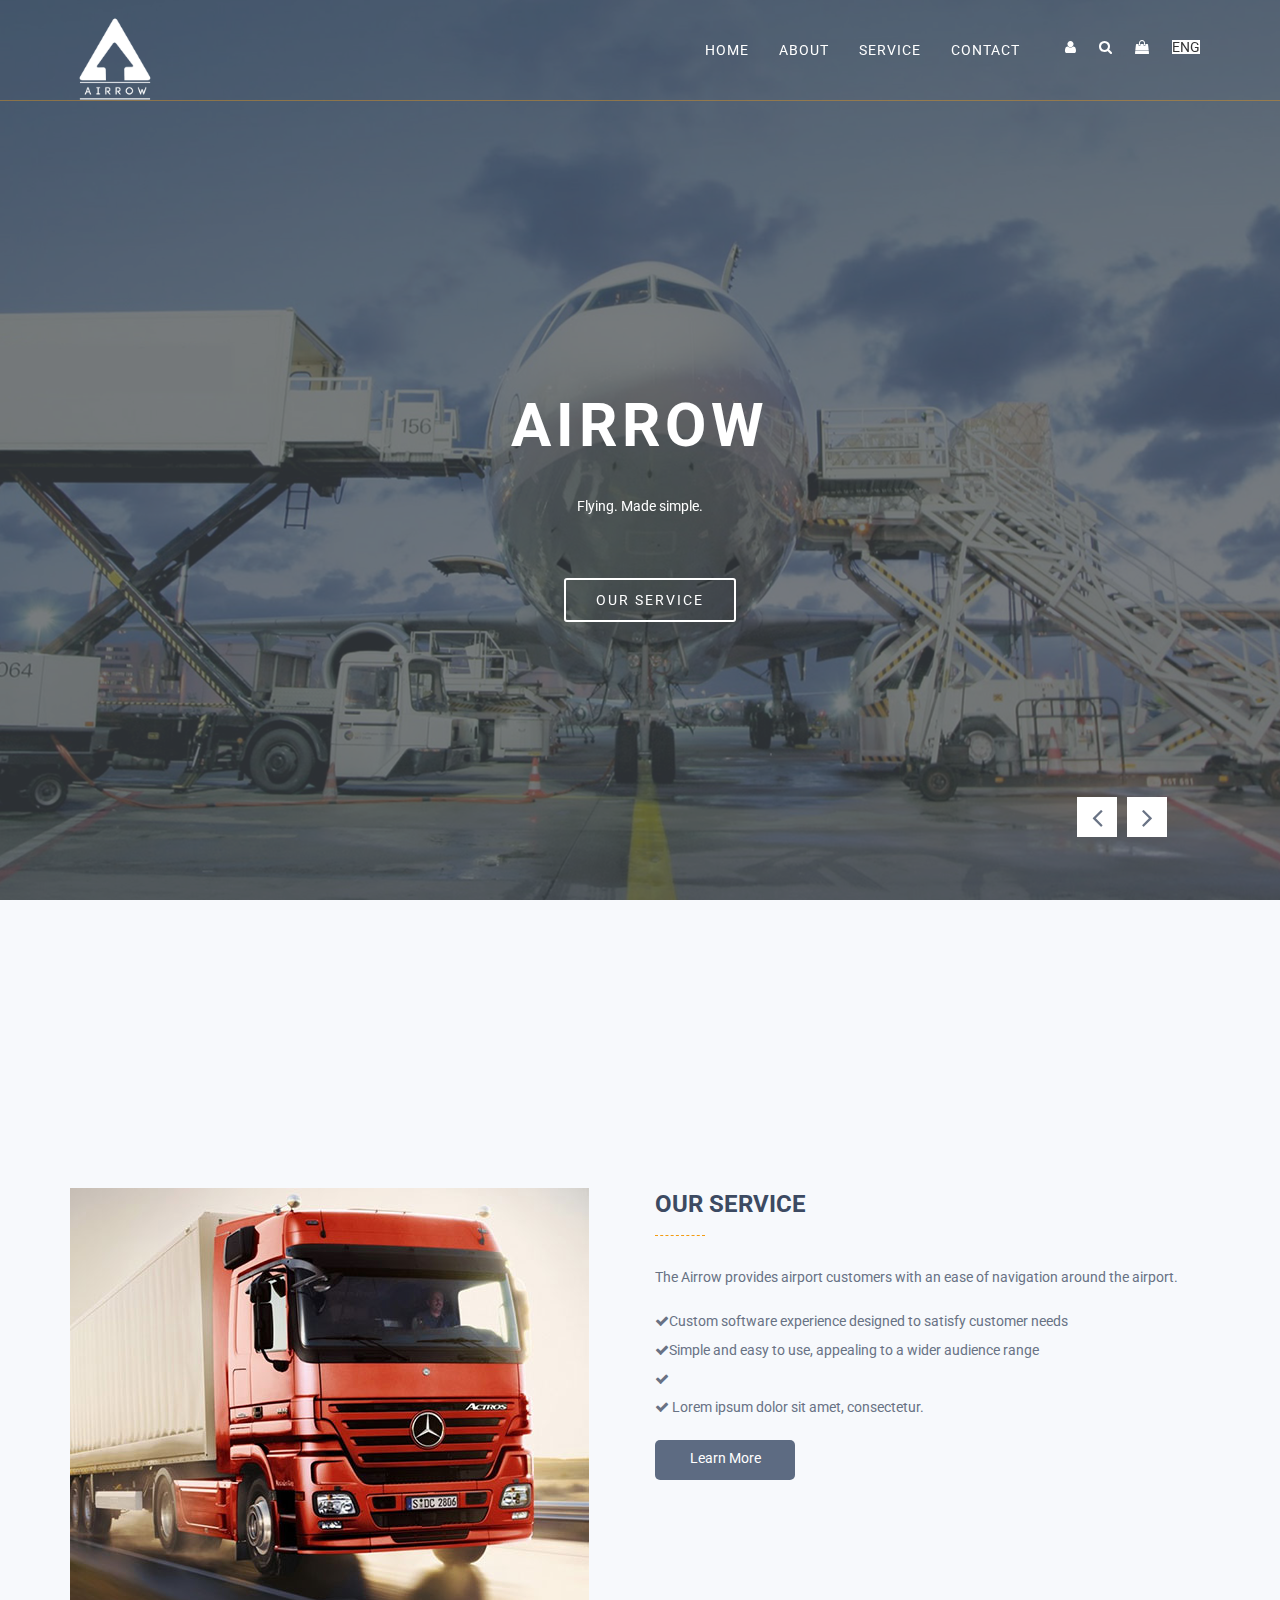
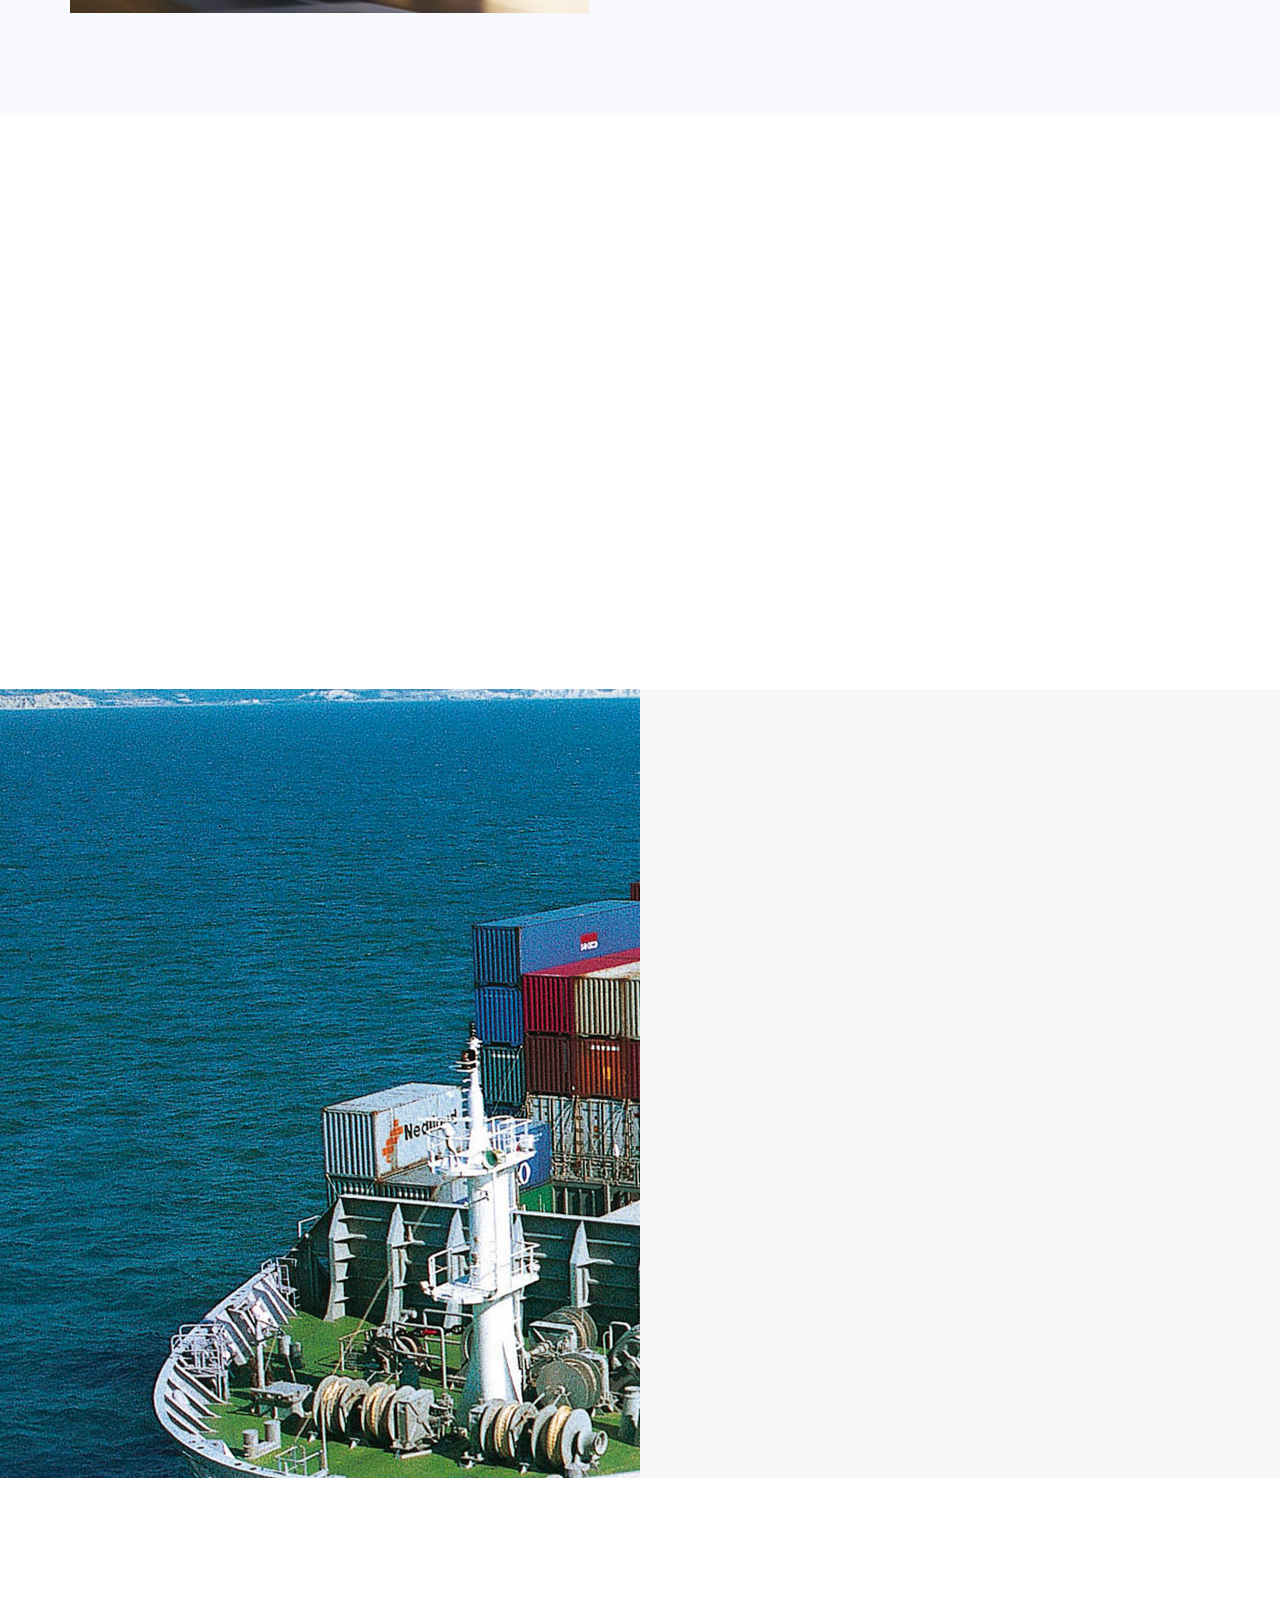
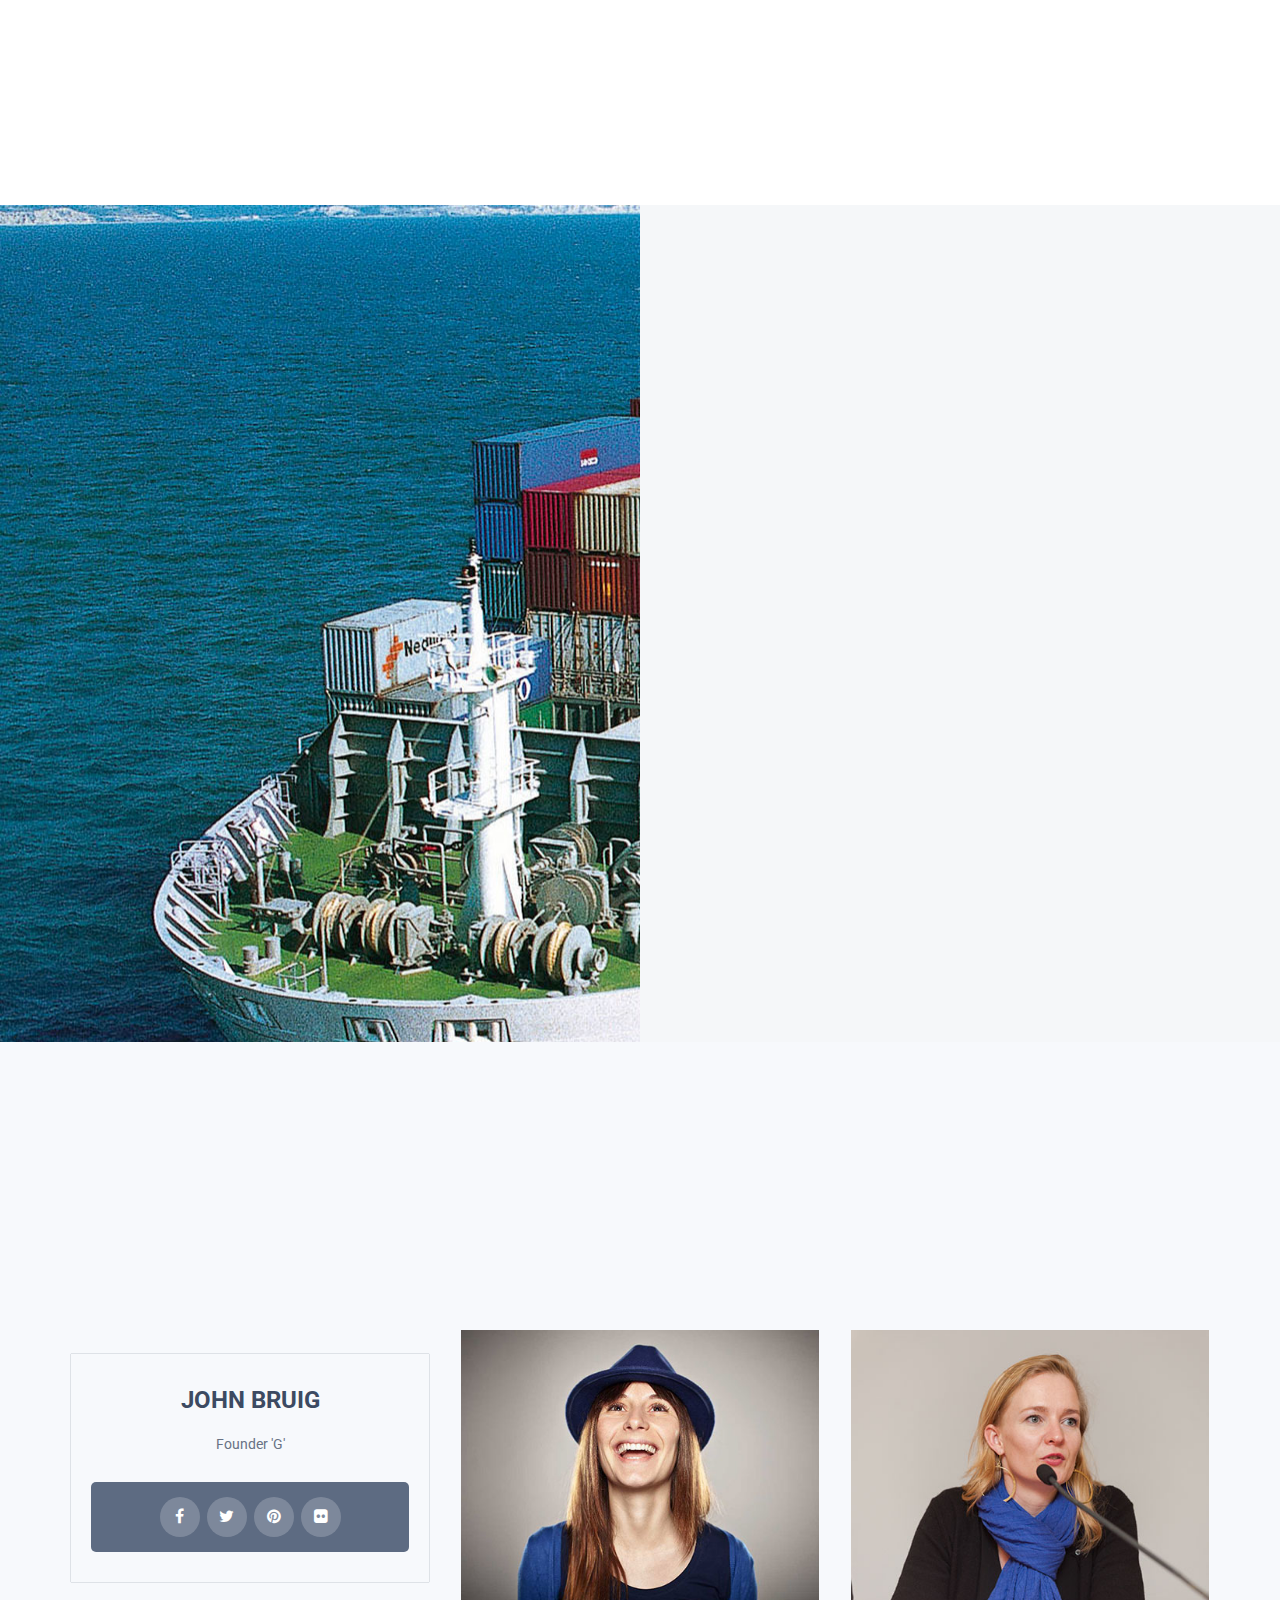
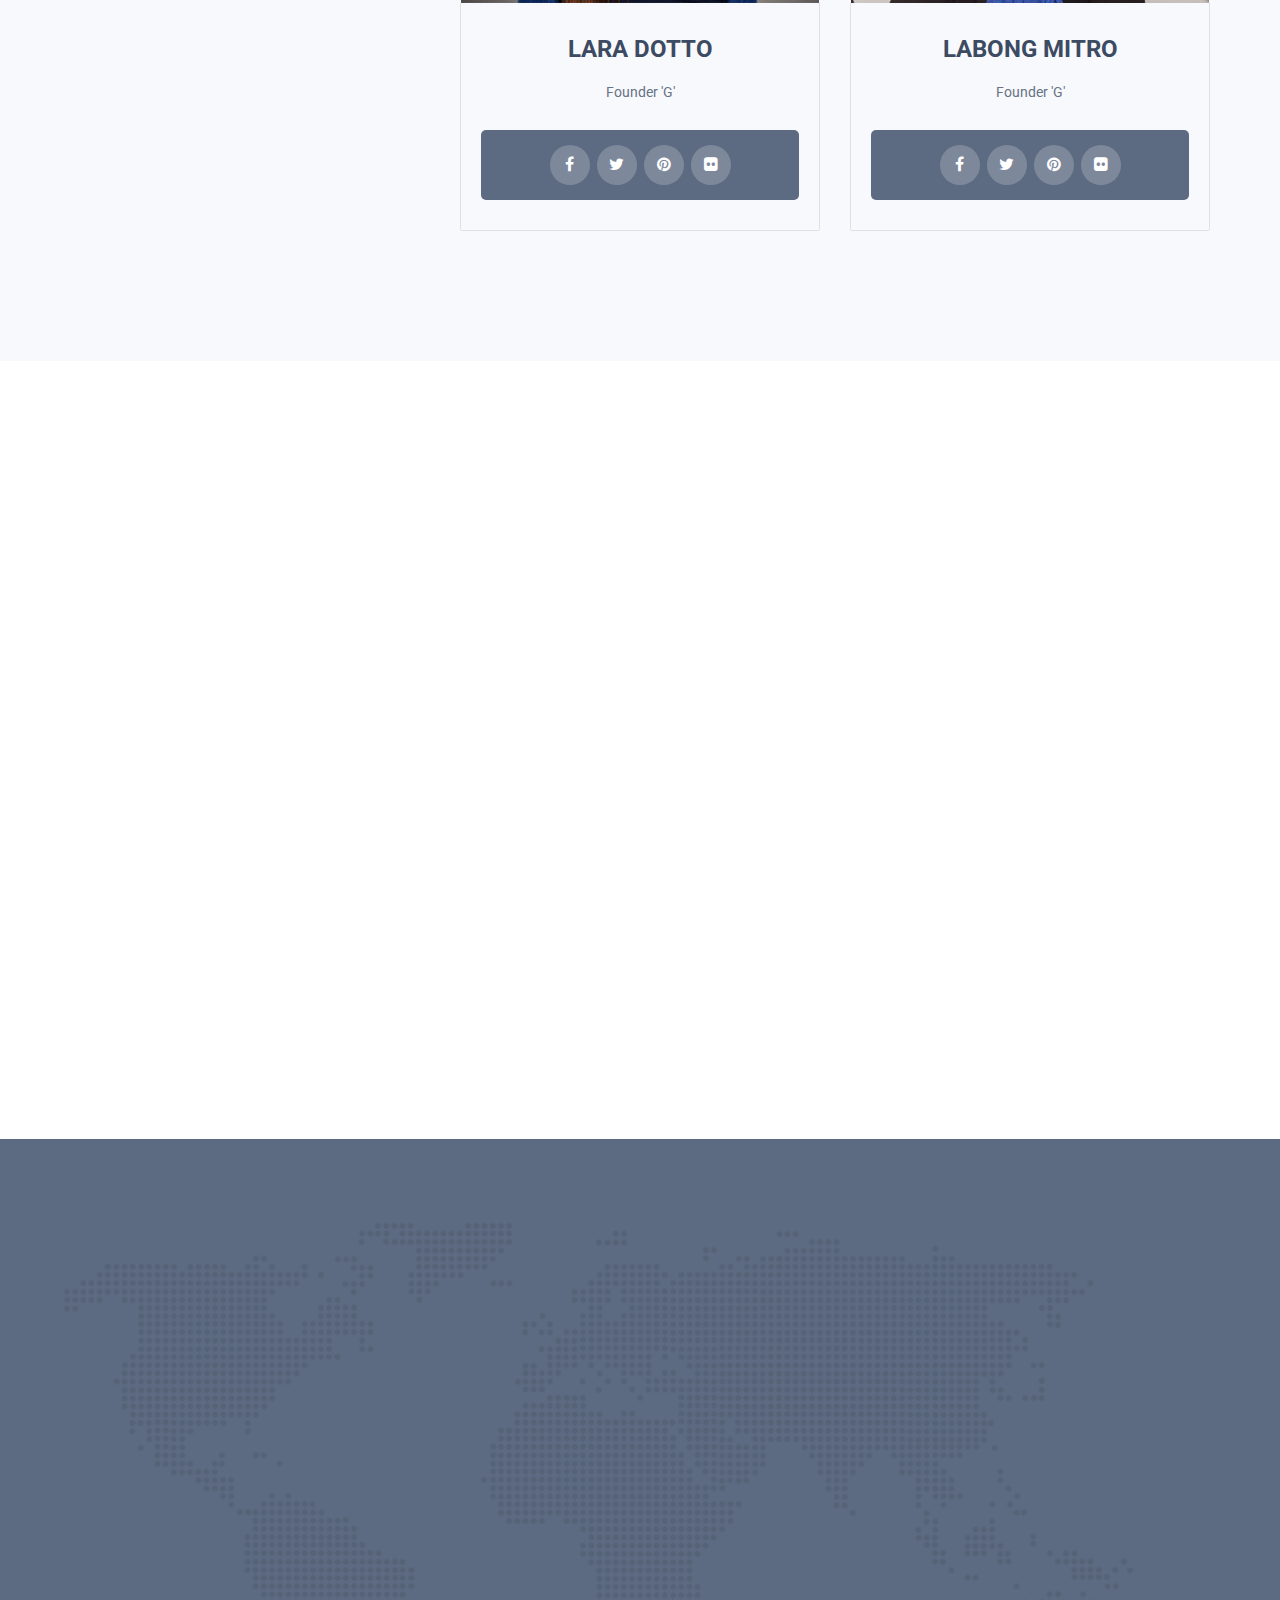
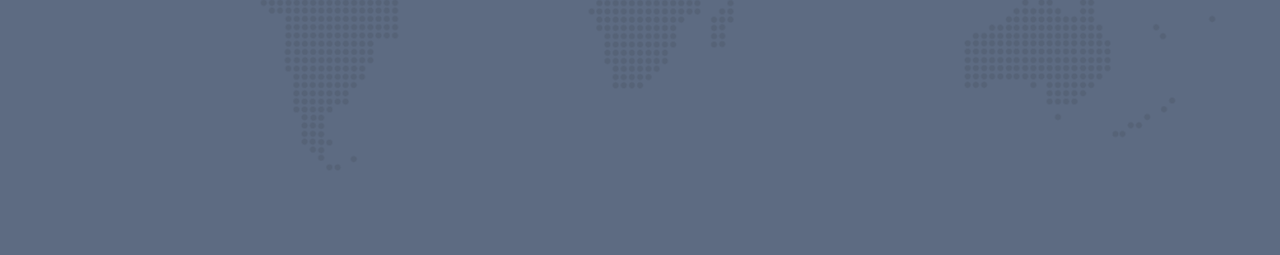
==== commit 53218a13: "Testing" ====
--- a/index.html
+++ b/index.html
@@ -1,4 +1,3 @@
-<<<<<<< HEAD
 <!doctype html>
 <!--[if lt IE 7]>      <html class="no-js lt-ie9 lt-ie8 lt-ie7" lang=""> <![endif]-->
 <!--[if IE 7]>         <html class="no-js lt-ie9 lt-ie8" lang=""> <![endif]-->
@@ -20,7 +19,6 @@
 
     <!--====== FAVICON ICON =======-->
     <link rel="shortcut icon" type="image/ico" href="logo.png" />
-    <!-- <img style="width:50px;height:60px;margin:20px;" src="logo.png"><h2 style="margin-top: -42px !important;margin-left: 60px;">irrow</h2> -->
 
     <!--====== STYLESHEETS ======-->
     <link rel="stylesheet" href="css/normalize.css">
@@ -41,7 +39,7 @@
         <![endif]-->
 </head>
 
-<body class="home-one">
+<body class="home-four">
 
     <!--[if lt IE 8]>
         <p class="browserupgrade">You are using an <strong>outdated</strong> browser. Please <a href="http://browsehappy.com/">upgrade your browser</a> to improve your experience.</p>
@@ -65,7 +63,7 @@
                 <nav class="navbar">
                     <div class="container">
                         <div class="navbar-header">
-                            <a href="#home" class="navbar-brand"><img style="width:50px; height:60px;" src="logo.png"><h2 style="margin-top: -42px !important;margin-left: 50px;color: #008CBD;">irrow</h2></a>
+                            <a href="#home" class="navbar-brand"><img style="width:90px; height:90px;margin-top: -15px;" src="home_page_logo.png"></a>
                         </div>
                         <div class="search-and-language-bar pull-right">
                             <ul>
@@ -87,44 +85,13 @@
                         </div>
                         <div id="main-nav" class="stellarnav">
                             <ul id="nav" class="nav navbar-nav">
-                                <li><a href="index.html">home</a>
-                                    <ul>
-                                        <li><a href="index.html">Home Version 1</a></li>
-                                        <li><a href="index-2.html">Home Version 2</a></li>
-                                        <li><a href="index-3.html">Home Version 3</a></li>
-                                        <li><a href="index-4.html">Home Version 4</a></li>
-                                    </ul>
+                                <li><a href="index-4.html">Home</a>
                                 </li>
-                                <li><a href="about.html">about</a>
-                                    <ul>
-                                        <li><a href="about.html">About</a></li>
-                                        <li><a href="about-company-profile.html">About Profile</a></li>
-                                        <li><a href="about-company-history.html">About History</a></li>
-                                        <li><a href="about-company-report.html">About Report</a></li>
-                                        <li><a href="about-team.html">About Team</a></li>
-                                        <li><a href="about-support.html">About Support</a></li>
-                                    </ul>
+                                <li><a href="about.html">About</a>
                                 </li>
                                 <li><a href="service.html">Service</a>
-                                    <ul>
-                                        <li><a href="service.html">Service Version 1</a></li>
-                                        <li><a href="service-2.html">Service Version 2</a></li>
-                                        <li><a href="service-3.html">Service Version 3</a></li>
-                                        <li><a href="single-service.html">Service Details</a></li>
-                                    </ul>
-                                </li>
-                                <li><a href="blog.html">Blog</a>
-                                    <ul>
-                                        <li><a href="blog.html">Blog Version 1</a></li>
-                                        <li><a href="blog-2.html">Blog Version 2</a></li>
-                                        <li><a href="single-blog.html">Single Blog</a></li>
-                                    </ul>
                                 </li>
                                 <li><a href="contact.html">Contact</a>
-                                    <ul>
-                                        <li><a href="contact.html">Contact Version 1</a></li>
-                                        <li><a href="contact-2.html">Contact Version 2</a></li>
-                                    </ul>
                                 </li>
                             </ul>
                         </div>
@@ -144,7 +111,6 @@
                                 <p>Flying. Made simple.</p>
                                 <div class="home-button">
                                     <a href="#">Our Service</a>
-                                    <a href="#">Get A Quate</a>
                                 </div>
                             </div>
                         </div>
@@ -160,122 +126,114 @@
                                 <p>Lorem ipsum dolor sit amet, consectetur adipiscing elit, sed do eiusmod tempor incididunt ut labore et dolore magna aliqua. Ut enim ad minim veniam.</p>
                                 <div class="home-button">
                                     <a href="#">Our Service</a>
+                                </div>
+                            </div>
+                        </div>
+                    </div>
+                </div>
+            </div>
+<!--             <div class="welcome-single-slide slider-bg-three">
+                <div class="container">
+                    <div class="row flex-v-center">
+                        <div class="col-md-10 col-md-offset-1">
+                            <div class="welcome-text text-center">
+                                <h1>WE MAKE STRONGEST SERVICE ABOVE THE WORLD</h1>
+                                <p>Lorem ipsum dolor sit amet, consectetur adipiscing elit, sed do eiusmod tempor incididunt ut labore et dolore magna aliqua. Ut enim ad minim veniam.</p>
+                                <div class="home-button">
+                                    <a href="#">Our Service</a>
                                     <a href="#">Get A Quate</a>
                                 </div>
                             </div>
                         </div>
                     </div>
                 </div>
-            </div>
+            </div> -->
         </div>
         <!--END HOME SLIDER AREA-->
     </header>
     <!--END TOP AREA-->
-
-    <!--BLOG AREA-->
-    <section class="blog-area gray-bg padding-top">
-        <div class="container">
-            <div class="row">
-                <div class="col-md-4 col-lg-4 col-sm-6 col-xs-12">
-                    <div class="single-blog wow fadeInUp" data-wow-delay="0.2s">
-                        <div class="blog-image">
-                            <img src="img/blog/blog_1.jpg" alt="">
-                        </div>
-                        <div class="blog-details text-center">
-                            <div class="blog-meta"><a href="#"><i class="fa fa-ship"></i></a></div>
-                            <h3><a href="single-blog.html">Ocean Freight</a></h3>
-                            <p>It is a long established fact that a reader will be distracted by the readable content of a page when looking at its layout..</p>
-                            <a href="single-blog.html" class="read-more">Read More</a>
-                        </div>
-                    </div>
-                </div>
-                <div class="col-md-4 col-lg-4 col-sm-6 col-xs-12">
-                    <div class="single-blog wow fadeInUp" data-wow-delay="0.3s">
-                        <div class="blog-image">
-                            <img src="img/blog/blog_2.jpg" alt="">
-                        </div>
-                        <div class="blog-details text-center">
-                            <div class="blog-meta"><a href="#"><i class="fa fa-plane"></i></a></div>
-                            <h3><a href="single-blog.html">Air Freight</a></h3>
-                            <p>It is a long established fact that a reader will be distracted by the readable content of a page when looking at its layout..</p>
-                            <a href="single-blog.html" class="read-more">Read More</a>
-                        </div>
-                    </div>
-                </div>
-                <div class="col-md-4 col-lg-4 col-sm-12 col-xs-12">
-                    <div class="single-blog wow fadeInUp" data-wow-delay="0.4s">
-                        <div class="blog-image">
-                            <img src="img/blog/blog_3.jpg" alt="">
-                        </div>
-                        <div class="blog-details text-center">
-                            <div class="blog-meta"><a href="#"><i class="fa fa-truck"></i></a></div>
-                            <h3><a href="single-blog.html">Street Freight</a></h3>
-                            <p>It is a long established fact that a reader will be distracted by the readable content of a page when looking at its layout..</p>
-                            <a href="single-blog.html" class="read-more">Read More</a>
-                        </div>
-                    </div>
-                </div>
-            </div>
-        </div>
-    </section>
-    <!--BLOG AREA END-->
 
     <!--ABOUT AREA-->
     <section class="about-area gray-bg section-padding">
         <div class="container">
             <div class="row">
-                <div class="col-md-4 col-lg-4 col-sm-12 col-xs-12">
-                    <div class="quote-form-area wow fadeIn">
-                        <h3>Get A Quote</h3>
-                        <form class="quote-form" action="#">
-                            <p class="width-full">
-                                <input type="text" name="name" id="name" placeholder="Your Name">
-                            </p>
-                            <p class="width-half">
-                                <input type="email" name="email" id="email" placeholder="Email">
-                                <input class="pull-right" type="phone" name="phone" id="phone" placeholder="Phone">
-                            </p>
-                            <p class="width-half">
-                                <input type="text" name="type" id="type" placeholder="Type">
-                                <input class="pull-right" type="text" name="quantity" id="quantity" placeholder="Quantity">
-                            </p>
-                            <p class="width-full">
-                                <input type="text" name="destination" id="destination" placeholder="Destination">
-                            </p>
-                            <p>
-                                <textarea name="quote-message" id="quote-message" cols="30" rows="4" placeholder="Your Message..."></textarea>
-                            </p>
-                            <button type="submit">Send</button>
-                        </form>
-                    </div>
-                </div>
-                <div class="col-md-7 col-lg-7 col-md-offset-1 col-lg-offset-1 col-sm-12 col-xs-12">
-                    <div class="about-content-area wow fadeIn">
-                        <div class="about-content">
-                            <h2>We have 25 years experience in this passion</h2>
-                            <p>There are many variations of passages of Lorem Ipsum available, but the majority have suffered alteration in some form, by injected humour, or randomised words which don't look even slightly believable. If you are going to use a passage of Lorem Ipsum,</p>
-                            <a href="#">read more <i class="fa fa-angle-right"></i></a>
-                        </div>
-                        <div class="about-count">
-                            <div class="single-about-count">
-                                <h4><i class="fa fa-suitcase"></i> 120</h4>
-                                <p>Project Done</p>
-                            </div>
-                            <div class="single-about-count">
-                                <h4><i class="fa fa-thumbs-o-up"></i> 100</h4>
-                                <p>Project Done</p>
-                            </div>
-                            <div class="single-about-count">
-                                <h4><i class="fa fa-users"></i> 30</h4>
-                                <p>Project Done</p>
-                            </div>
-                        </div>
+                <div class="col-md-6 col-lg-6 col-md-offset-3 col-lg-offset-3 col-sm-12 col-xs-12">
+                    <div class="area-title text-center wow fadeIn">
+                        <h2>The Airrow Device</h2>
+                        <p>The arrow is a GPS navigation device, that is meant to be used within the ecosystem of airports</p>
+                    </div>
+                </div>
+            </div>
+            <div class="row">
+                <div class="col-md-6 col-lg-6 col-sm-12 col-xs-12">
+                    <div class="about-history-content">
+                        <img src="img/about/about-details-2.jpg" alt="">
+                    </div>
+                </div>
+                <div class="col-md-6 col-lg-6 col-sm-12 col-xs-12">
+                    <div class="about-history-content">
+                        <h3>Our Service</h3>
+                        <p>The Airrow provides airport customers with an ease of navigation around the airport.</p>
+                        <ul>
+                            <li><i class="fa fa-check"></i>Custom software experience designed to satisfy customer needs</li>
+                            <li><i class="fa fa-check"></i>Simple and easy to use, appealing to a wider audience range</li>
+                            <li><i class="fa fa-check"></i></li>
+                            <li><i class="fa fa-check"></i> Lorem ipsum dolor sit amet, consectetur.</li>
+                        </ul>
+                        <a href="#" class="read-more">Learn More</a>
                     </div>
                 </div>
             </div>
         </div>
     </section>
     <!--ABOUT AREA END-->
+
+    <!--PROMO AREA-->
+    <section class="promo-area">
+        <div class="promo-top-area section-padding wow fadeIn">
+            <div class="container">
+                <div class="row">
+                    <div class="col-md-4 col-lg-4 col-sm-6 col-xs-12">
+                        <div class="single-promo">
+                            <div class="promo-icon"><i class="fa fa-anchor"></i></div>
+                            <div class="promo-details">
+                                <h4>Our Location</h4>
+                                <p>Lorem ipsum dolor sit amet, consectetur adipiscing elit.</p>
+                            </div>
+                        </div>
+                    </div>
+                    <div class="col-md-4 col-lg-4 col-sm-6 col-xs-12">
+                        <div class="single-promo">
+                            <div class="promo-icon"><i class="fa fa-umbrella"></i></div>
+                            <div class="promo-details">
+                                <h4>24/7 Support</h4>
+                                <p>Lorem ipsum dolor sit amet, consectetur adipiscing elit.</p>
+                            </div>
+                        </div>
+                    </div>
+                    <div class="col-md-4 col-lg-4 col-sm-6 col-xs-12">
+                        <div class="single-promo">
+                            <div class="promo-icon"><i class="fa fa-bicycle"></i></div>
+                            <div class="promo-details">
+                                <h4>Fast Delevery</h4>
+                                <p>Lorem ipsum dolor sit amet, consectetur adipiscing elit.</p>
+                            </div>
+                        </div>
+                    </div>
+                    <div class="col-md-4 col-lg-4 col-sm-6 col-xs-12">
+                        <div class="single-promo visible-sm visible-xs">
+                            <div class="promo-icon"><i class="fa fa-bicycle"></i></div>
+                            <div class="promo-details">
+                                <h4>Fast Delevery</h4>
+                                <p>Lorem ipsum dolor sit amet, consectetur adipiscing elit.</p>
+                            </div>
+                        </div>
+                    </div>
+                </div>
+            </div>
+        </div>
+    </section>
+    <!--PROMO AREA END-->
 
     <!--SERVICE AREA-->
     <section class="service-area">
@@ -284,38 +242,8 @@
                 <div class="row">
                     <div class="col-md-6 col-lg-6 col-md-offset-3 col-lg-offset-3 col-sm-12 col-xs-12">
                         <div class="area-title text-center wow fadeIn">
-                            <h2>Our Service</h2>
+                            <h2>Benefits for Airports</h2>
                             <p>The arrow is a GPS navigation device, that is meant to be used within the ecosystem of airports</p>
-                        </div>
-                    </div>
-                </div>
-                <div class="row">
-                    <div class="col-md-4 col-lg-4 col-sm-12 col-xs-12">
-                        <div class="service-content wow fadeIn">
-                            <h2>A device that will make your life easier at the airport</h2>
-                            <p>The device is about the size of a small phone, or an MP4 player,which has a very simple LCD display
-                            that helps navigate the user around the airport, along with providing both passengers and airports plenty of other incentives</p>
-                            <a href="service.html" class="read-more">Learn More</a>
-                        </div>
-                    </div>
-                    <div class="col-md-8 col-lg-8 col-sm-12 col-xs-12">
-                        <div class="service-catalouge-content-area wow fadeIn">
-                            <div class="service-catalouge-bg"></div>
-                            <div class="row">
-                                <div class="col-md-7 col-lg-7 col-md-offset-5 col-lg-offset-5 col-sm-12 col-xs-12">
-                                    <div class="catalouge-content">
-                                        <h3>Why Choose Us ?</h3>
-                                        <p>I must explain to you how all this mistaken idea of denouncing pleasure and praising pain was born and I will give you.</p>
-                                        <ul>
-                                            <li><i class="fa fa-check"></i> Lorem ipsum dolor sit amet, consectetur.</li>
-                                            <li><i class="fa fa-check"></i> Sed quia consequuntur magni dolores eos.</li>
-                                            <li><i class="fa fa-check"></i> Nemo enim ipsam voluptatem .</li>
-                                            <li><i class="fa fa-check"></i> We denounce with righteous indignation.</li>
-                                        </ul>
-                                        <a href="service.html" class="read-more">Learn More</a>
-                                    </div>
-                                </div>
-                            </div>
                         </div>
                     </div>
                 </div>
@@ -327,9 +255,6 @@
                 <div class="row">
                     <div class="col-md-6 col-lg-6 col-md-offset-6 col-lg-offset-6 col-sm-12 col-xs-12">
                         <div class="service-list wow fadeIn">
-                            <div class="area-title text-center wow fadeIn">
-                                <h2>Benefits for Airports</h2>
-                                </div>
                             <div class="single-service">
                                 <div class="service-icon-hexagon">
                                     <div class="hex">
@@ -338,11 +263,10 @@
                                         </div>
                                     </div>
                                 </div>
-                                
                                 <div class="service-details">
                                     <h4>Minimize Delays</h4>
                                     <p>Helps ensure your passengers get on board on time, minimizing delays</p>
-                                    <!-- <a href="#">read more</a> -->
+                                    <a href="#">read more</a>
                                 </div>
                             </div>
                             <div class="single-service">
@@ -354,7 +278,7 @@
                                 <div class="service-details">
                                     <h4>Navigation</h4>
                                     <p>Helps customers navigate unfamiliar airports</p>
-                                    <!-- <a href="#">read more</a> -->
+                                    <a href="#">read more</a>
                                 </div>
                             </div>
                             <div class="single-service">
@@ -366,7 +290,7 @@
                                 <div class="service-details">
                                     <h4>Accurate GPS</h4>
                                     <p>If passengers are lost, airport staff can find the passengers far quicker with accurate GPS location</p>
-                                    <!-- <a href="#">read more</a> -->
+                                    <a href="#">read more</a>
                                 </div>
                             </div>
                             <div class="single-service">
@@ -378,9 +302,23 @@
                                 <div class="service-details">
                                     <h4>Lost and Found</h4>
                                     <p>Always-on GPS positioning ensures devices can always be recovered in case some are lost</p>
-                                    <!-- <a href="#">read more</a> -->
-                                </div>
-                            </div>
+                                    <a href="#">read more</a>
+                                </div>
+                            </div>
+                        </div>
+                    </div>
+                </div>
+            </div>
+        </div>
+    </section>
+    <section class="service-area">
+        <div class="service-top-area padding-top">
+            <div class="container">
+                <div class="row">
+                    <div class="col-md-6 col-lg-6 col-md-offset-3 col-lg-offset-3 col-sm-12 col-xs-12">
+                        <div class="area-title text-center wow fadeIn">
+                            <h2>Benefits for Passengers</h2>
+                            <p>The arrow is a GPS navigation device, that is meant to be used within the ecosystem of airports</p>
                         </div>
                     </div>
                 </div>
@@ -392,9 +330,6 @@
                 <div class="row">
                     <div class="col-md-6 col-lg-6 col-md-offset-6 col-lg-offset-6 col-sm-12 col-xs-12">
                         <div class="service-list wow fadeIn">
-                            <div class="area-title text-center wow fadeIn">
-                                <h2>Benefits for Passengers</h2>
-                                </div>
                             <div class="single-service">
                                 <div class="service-icon-hexagon">
                                     <div class="hex">
@@ -403,11 +338,10 @@
                                         </div>
                                     </div>
                                 </div>
-                                
                                 <div class="service-details">
                                     <h4>Digital Passport</h4>
-                                    <p>Storing passengers passport information in a digital form on their Arrow</p>
-                                    <!-- <a href="#">read more</a> -->
+                                    <p>Storing passengers passport information in a digital form on their Arrow. What the heck.</p>
+                                    <a href="#">read more</a>
                                 </div>
                             </div>
                             <div class="single-service">
@@ -419,7 +353,7 @@
                                 <div class="service-details">
                                     <h4>Digital Ticket</h4>
                                     <p>Storing information about the passengers' flight information, including a digital copy of their tickets</p>
-                                    <!-- <a href="#">read more</a> -->
+                                    <a href="#">read more</a>
                                 </div>
                             </div>
                             <div class="single-service">
@@ -431,7 +365,7 @@
                                 <div class="service-details">
                                     <h4>Instant Transactions</h4>
                                     <p>Storing a direct access link to the passengers' credit cards, allowing for instant transactions in any currency directly from the Arrow</p>
-                                    <!-- <a href="#">read more</a> -->
+                                    <a href="#">read more</a>
                                 </div>
                             </div>
                             <div class="single-service">
@@ -443,7 +377,7 @@
                                 <div class="service-details">
                                     <h4>Health and Safety</h4>
                                     <p>Storing information about the passengers medical history (if they choose to allow this) to be rapidly available in case of emergency</p>
-                                    <!-- <a href="#">read more</a> -->
+                                    <a href="#">read more</a>
                                 </div>
                             </div>
                         </div>
@@ -454,61 +388,98 @@
     </section>
     <!--SERVICE AREA END-->
 
-    <!--PROMO AREA-->
-    <section class="promo-area">
-        <div class="promo-top-area section-padding wow fadeIn">
-            <div class="container">
-                <div class="row">
-                    <div class="col-md-4 col-lg-4 col-sm-6 col-xs-12">
-                        <div class="single-promo">
-                            <div class="promo-icon"><i class="fa fa-anchor"></i></div>
-                            <div class="promo-details">
-                                <h3>Our Location</h3>
-                                <p>Lorem ipsum dolor sit amet, consectetur adipiscing elit.</p>
-                            </div>
-                        </div>
-                        <div class="single-promo">
-                            <div class="promo-icon"><i class="fa fa-newspaper-o"></i></div>
-                            <div class="promo-details">
-                                <h3>Latest News</h3>
-                                <p>Lorem ipsum dolor sit amet, consectetur adipiscing elit.</p>
-                            </div>
-                        </div>
-                    </div>
-                    <div class="col-md-4 col-lg-4 col-sm-6 col-xs-12">
-                        <div class="single-promo">
-                            <div class="promo-icon"><i class="fa fa-umbrella"></i></div>
-                            <div class="promo-details">
-                                <h3>24/7 Support</h3>
-                                <p>Lorem ipsum dolor sit amet, consectetur adipiscing elit.</p>
-                            </div>
-                        </div>
-                        <div class="single-promo">
-                            <div class="promo-icon"><i class="fa fa-bicycle"></i></div>
-                            <div class="promo-details">
-                                <h3>Fast Delevery</h3>
-                                <p>Lorem ipsum dolor sit amet, consectetur adipiscing elit.</p>
-                            </div>
-                        </div>
-                    </div>
-                </div>
-            </div>
-        </div>
-        <div class="promo-bottom-area section-padding">
-            <div class="promo-botton-area-bg" data-stellar-background-ratio="0.6"></div>
-            <div class="container">
-                <div class="row">
-                    <div class="col-md-10 col-lg-10 col-md-offset-1 col-lg-offset-1 col-sm-12 col-xs-12 text-center">
-                        <div class="promo-bottom-content wow fadeIn">
-                            <h2>we provide international freight &amp; logistics service worldwidw</h2>
-                            <a href="#" class="read-more">Get a quote</a>
+    <!--TEAM AREA -->
+    <section class="team-aera section-padding gray-bg">
+        <div class="container">
+            <div class="row">
+                <div class="col-md-6 col-lg-6 col-md-offset-3 col-lg-offset-3 col-sm-12 col-xs-12">
+                    <div class="area-title text-center wow fadeIn">
+                        <h2>Our Team</h2>
+                        <p>Sed ut perspiciatis unde omnis iste natus error sit voluptatem accusantium doloremque laudantium, </p>
+                    </div>
+                </div>
+            </div>
+            <div class="row">
+                <div class="col-md-4 col-lg-4 col-sm-6 col-xs-12">
+                    <div class="single-team">
+                        <div class="member-image">
+                            <img src="img/team/member-1.jpg" alt="">
+                        </div>
+                        <div class="member-details">
+                            <h3>John Bruig</h3>
+                            <p>Founder 'G'</p>
+                            <div class="member-social-bookmark">
+                                <ul class="social-bookmark">
+                                    <li><a href="#"><i class="fa fa-facebook"></i></a></li>
+                                    <li><a href="#"><i class="fa fa-twitter"></i></a></li>
+                                    <li><a href="#"><i class="fa fa-pinterest"></i></a></li>
+                                    <li><a href="#"><i class="fa fa-flickr"></i></a></li>
+                                </ul>
+                            </div>
+                        </div>
+                    </div>
+                </div>
+                <div class="col-md-4 col-lg-4 col-sm-6 col-xs-12">
+                    <div class="single-team">
+                        <div class="member-image">
+                            <img src="img/team/member-2.jpg" alt="">
+                        </div>
+                        <div class="member-details">
+                            <h3>Lara Dotto</h3>
+                            <p>Founder 'G'</p>
+                            <div class="member-social-bookmark">
+                                <ul class="social-bookmark">
+                                    <li><a href="#"><i class="fa fa-facebook"></i></a></li>
+                                    <li><a href="#"><i class="fa fa-twitter"></i></a></li>
+                                    <li><a href="#"><i class="fa fa-pinterest"></i></a></li>
+                                    <li><a href="#"><i class="fa fa-flickr"></i></a></li>
+                                </ul>
+                            </div>
+                        </div>
+                    </div>
+                </div>
+                <div class="col-md-4 col-lg-4 col-sm-6 col-xs-12">
+                    <div class="single-team">
+                        <div class="member-image">
+                            <img src="img/team/member-3.jpg" alt="">
+                        </div>
+                        <div class="member-details">
+                            <h3>Labong Mitro</h3>
+                            <p>Founder 'G'</p>
+                            <div class="member-social-bookmark">
+                                <ul class="social-bookmark">
+                                    <li><a href="#"><i class="fa fa-facebook"></i></a></li>
+                                    <li><a href="#"><i class="fa fa-twitter"></i></a></li>
+                                    <li><a href="#"><i class="fa fa-pinterest"></i></a></li>
+                                    <li><a href="#"><i class="fa fa-flickr"></i></a></li>
+                                </ul>
+                            </div>
+                        </div>
+                    </div>
+                </div>
+                <div class="col-md-4 col-lg-4 col-sm-6 col-xs-12 visible-sm visible-xs">
+                    <div class="single-team">
+                        <div class="member-image">
+                            <img src="img/team/member-6.jpg" alt="">
+                        </div>
+                        <div class="member-details">
+                            <h3>Dimra Ajax</h3>
+                            <p>Founder 'G'</p>
+                            <div class="member-social-bookmark">
+                                <ul class="social-bookmark">
+                                    <li><a href="#"><i class="fa fa-facebook"></i></a></li>
+                                    <li><a href="#"><i class="fa fa-twitter"></i></a></li>
+                                    <li><a href="#"><i class="fa fa-pinterest"></i></a></li>
+                                    <li><a href="#"><i class="fa fa-flickr"></i></a></li>
+                                </ul>
+                            </div>
                         </div>
                     </div>
                 </div>
             </div>
         </div>
     </section>
-    <!--PROMO AREA END-->
+    <!--TEAM AREA END -->
 
     <!--TESTMONIAL AREA -->
     <section class="testmonial-area section-padding">
@@ -625,7 +596,7 @@
                             <ul>
                                 <li><i class="fa fa-phone"></i> <a href="callto:+8801911854378">+8801911854378</a></li>
                                 <li><i class="fa fa-map-marker"></i> <a href="mailto:backpiper.com@gmail.com">backpiper.com@gmail.com</a></li>
-                                <li><i class="fa fa-phone"></i> Gazipur, 1704, Bangladesh. 1215.</li>
+                                <li><i class="fa fa-phone"></i> Gazipur, 1704, Bangladesh.</li>
                             </ul>
                         </div>
                     </div>
@@ -732,675 +703,3 @@
 </body>
 
 </html>
-=======
-<!doctype html>
-<!--[if lt IE 7]>      <html class="no-js lt-ie9 lt-ie8 lt-ie7" lang=""> <![endif]-->
-<!--[if IE 7]>         <html class="no-js lt-ie9 lt-ie8" lang=""> <![endif]-->
-<!--[if IE 8]>         <html class="no-js lt-ie9" lang=""> <![endif]-->
-<!--[if gt IE 8]><!-->
-<html class="no-js" lang="en">
-<!--<![endif]-->
-
-<head>
-    <!--====== USEFULL META ======-->
-    <meta charset="UTF-8">
-    <meta http-equiv="X-UA-Compatible" content="IE=edge">
-    <meta name="viewport" content="width=device-width, initial-scale=1">
-    <meta name="description" content="Transportation & Agency Template is a simple Smooth transportation and Agency Based Template" />
-    <meta name="keywords" content="Portfolio, Agency, Onepage, Html, Business, Blog, Parallax" />
-
-    <!--====== TITLE TAG ======-->
-    <title>Carries HTML5 Business Template</title>
-
-    <!--====== FAVICON ICON =======-->
-    <link rel="shortcut icon" type="image/ico" href="img/favicon.png" />
-
-    <!--====== STYLESHEETS ======-->
-    <link rel="stylesheet" href="css/normalize.css">
-    <link rel="stylesheet" href="css/animate.css">
-    <link rel="stylesheet" href="css/stellarnav.min.css">
-    <link rel="stylesheet" href="css/owl.carousel.css">
-    <link href="css/bootstrap.min.css" rel="stylesheet">
-    <link href="css/font-awesome.min.css" rel="stylesheet">
-
-    <!--====== MAIN STYLESHEETS ======-->
-    <link href="style.css" rel="stylesheet">
-    <link href="css/responsive.css" rel="stylesheet">
-
-    <script src="js/vendor/modernizr-2.8.3.min.js"></script>
-    <!--[if lt IE 9]>
-        <script src="//oss.maxcdn.com/html5shiv/3.7.2/html5shiv.min.js"></script>
-        <script src="//oss.maxcdn.com/respond/1.4.2/respond.min.js"></script>
-        <![endif]-->
-</head>
-
-<body class="home-four">
-
-    <!--[if lt IE 8]>
-        <p class="browserupgrade">You are using an <strong>outdated</strong> browser. Please <a href="http://browsehappy.com/">upgrade your browser</a> to improve your experience.</p>
-    <![endif]-->
-
-    <!--- PRELOADER -->
-    <div class="preeloader">
-        <div class="preloader-spinner"></div>
-    </div>
-
-    <!--SCROLL TO TOP-->
-    <a href="#home" class="scrolltotop"><i class="fa fa-long-arrow-up"></i></a>
-
-    <!--START TOP AREA-->
-    <header class="top-area" id="home">
-        <div class="top-area-bg" data-stellar-background-ratio="0.6"></div>
-        <div class="header-top-area">
-            <!--MAINMENU AREA-->
-            <div class="mainmenu-area" id="mainmenu-area">
-                <div class="mainmenu-area-bg"></div>
-                <nav class="navbar">
-                    <div class="container">
-                        <div class="navbar-header">
-                            <a href="#home" class="navbar-brand"><img src="img/logo.png" alt="logo"></a>
-                        </div>
-                        <div class="search-and-language-bar pull-right">
-                            <ul>
-                                <li><a href="#"><i class="fa fa-user"></i></a></li>
-                                <li class="search-box"><i class="fa fa-search"></i></li>
-                                <li><a href="#"><i class="fa fa-shopping-bag"></i></a></li>
-                                <li class="select-language">
-                                    <select name="#" id="#">
-                                    <option selected value="End">ENG</option>
-                                    <option value="ARA">ARA</option>
-                                    <option value="CHI">CHI</option>
-                                </select>
-                                </li>
-                            </ul>
-                            <form action="#" class="search-form">
-                                <input type="search" name="search" id="search">
-                                <button type="submit"><i class="fa fa-search"></i></button>
-                            </form>
-                        </div>
-                        <div id="main-nav" class="stellarnav">
-                            <ul id="nav" class="nav navbar-nav">
-                                <li><a href="index.html">home</a>
-                                    <ul>
-                                        <li><a href="index.html">Home</a></li>
-                                    </ul>
-                                </li>
-                                <li><a href="about.html">about</a>
-                                    <ul>
-                                        <li><a href="about.html">About</a></li>
-                                    </ul>
-                                </li>
-                                <li><a href="service.html">Service</a>
-                                    <ul>
-                                        <li><a href="service.html">Service Version 1</a></li>
-                                    </ul>
-                                </li>
-                                <li><a href="">Other Pages</a>
-                                    <ul>
-                                        <li><a href="404.html">404</a></li>
-                                        <li><a href="coming-soon.html">Coming Soon</a></li>
-                                    </ul>
-                                </li>
-                                <li><a href="blog.html">Blog</a>
-                                    <ul>
-                                        <li><a href="coming-soon.html">Blog</a></li>
-                                    </ul>
-                                </li>
-                                <li><a href="contact.html">Contact</a>
-                                    <ul>
-                                        <li><a href="contact.html">Contact Version 1</a></li>
-                                        <li><a href="contact-2.html">Contact Version 2</a></li>
-                                    </ul>
-                                </li>
-                            </ul>
-                        </div>
-                    </div>
-                </nav>
-            </div>
-            <!--END MAINMENU AREA END-->
-        </div>
-        <!--HOME SLIDER AREA-->
-        <div class="welcome-slider-area">
-            <div class="welcome-single-slide slider-bg-one">
-                <div class="container">
-                    <div class="row flex-v-center">
-                        <div class="col-md-10 col-md-offset-1">
-                            <div class="welcome-text text-center">
-                                <h1>WE ARE THE FUTURE</h1>
-                                <p>We are the world's first fully-integrated, hardware-based smart airport.</p>
-                                <div class="home-button">
-                                    <a href="#">Our Service</a>
-                                    <a href="#">Get A Quate</a>
-                                </div>
-                            </div>
-                        </div>
-                    </div>
-                </div>
-            </div>
-            <div class="welcome-single-slide slider-bg-two">
-                <div class="container">
-                    <div class="row flex-v-center">
-                        <div class="col-md-10 col-md-offset-1">
-                            <div class="welcome-text text-center">
-                                <h1>WE WILL CHANGE THE WORLD OF TRAVEL. FOREVER.</h1>
-                                <p>Our level of success will change the future of air travel single handedly for each and every passenger.</p>
-                                <div class="home-button">
-                                    <a href="#">Our Service</a>
-                                    <a href="#">Get A Quate</a>
-                                </div>
-                            </div>
-                        </div>
-                    </div>
-                </div>
-            </div>
-            <div class="welcome-single-slide slider-bg-three">
-                <div class="container">
-                    <div class="row flex-v-center">
-                        <div class="col-md-10 col-md-offset-1">
-                            <div class="welcome-text text-center">
-                                <h1>WE ARE AIRROW</h1>
-                                <p></p>
-                                <div class="home-button">
-                                    <a href="#">Our Service</a>
-                                </div>
-                            </div>
-                        </div>
-                    </div>
-                </div>
-            </div>
-        </div>
-        <!--END HOME SLIDER AREA-->
-    </header>
-    <!--END TOP AREA-->
-
-    <!--ABOUT AREA-->
-    <section class="about-area gray-bg section-padding">
-        <div class="container">
-            <div class="row">
-                <div class="col-md-6 col-lg-6 col-md-offset-3 col-lg-offset-3 col-sm-12 col-xs-12">
-                    <div class="area-title text-center wow fadeIn">
-                        <h2>HASN'T THIS BEEN DONE BEFORE?</h2>
-                        <p>There os currently nothing on the market that even comes close to what we do.</p>
-                        <p>Keep reading and let us show you what we do, and what we do different</p>
-                    </div>
-                </div>
-            </div>
-            <div class="row">
-                <div class="col-md-6 col-lg-6 col-sm-12 col-xs-12">
-                    <div class="about-history-content">
-                        <img src="img/about/about-details-2.jpg" alt="">
-                    </div>
-                </div>
-                <div class="col-md-6 col-lg-6 col-sm-12 col-xs-12">
-                    <div class="about-history-content">
-                        <h3>What is this Magical Device?</h3>
-                        <p>Our device, the AIRROW, is a small device around the size of your average phone. It comes equipped with a screen(duh), a GPS chip, an LED strip around the sides, one RFID sensor, and one NFC sensor. All that hardware allows the AIRROW to do the following for your passengers:</p>
-                        <ul>
-                            <li><i class="fa fa-check"></i>Store your airline ticket and passport in one place, accesible with one tap.</li>
-                            <li><i class="fa fa-check"></i>Allow you to pay for anything in the airport through it buy adding funds of any currency</li>
-                            <li><i class="fa fa-check"></i>Navigate you to points of interest around the airport</li>
-                            <li><i class="fa fa-check"></i>Provide simple navigation, simply using arrows as you walk, or complex navigation using non-static maps</li>
-                            <li><i class="fa fa-check"></i>Allow for airport personel to find you if you are about to be late for your flight and bring you to your gate</li>
-                        </ul>
-                        <a href="#" class="read-more">Learn More</a>
-                    </div>
-                </div>
-            </div>
-        </div>
-    </section>
-    <!--ABOUT AREA END-->
-
-    <!--PROMO AREA-->
-    <section class="promo-area">
-        <div class="promo-top-area section-padding wow fadeIn">
-            <div class="container">
-                <div class="row">
-                    <div class="col-md-4 col-lg-4 col-sm-6 col-xs-12">
-                        <div class="single-promo">
-                            <div class="promo-icon"><i class="fa fa-anchor"></i></div>
-                            <div class="promo-details">
-                                <h4>Passengers</h4>
-                                <p>Have a unified and easy airport expirience</p>
-                            </div>
-                        </div>
-                    </div>
-                    <div class="col-md-4 col-lg-4 col-sm-6 col-xs-12">
-                        <div class="single-promo">
-                            <div class="promo-icon"><i class="fa fa-umbrella"></i></div>
-                            <div class="promo-details">
-                                <h4>Airports</h4>
-                                <p>Imporve passenger expirience & collect data about their passengers</p>
-                            </div>
-                        </div>
-                    </div>
-                    <div class="col-md-4 col-lg-4 col-sm-6 col-xs-12">
-                        <div class="single-promo">
-                            <div class="promo-icon"><i class="fa fa-bicycle"></i></div>
-                            <div class="promo-details">
-                                <h4>Airlines</h4>
-                                <p>No more lost passengers = no more no-show passengers</p>
-                            </div>
-                        </div>
-                    </div>
-                    <div class="col-md-4 col-lg-4 col-sm-6 col-xs-12">
-                        <div class="single-promo visible-sm visible-xs">
-                            <div class="promo-icon"><i class="fa fa-bicycle"></i></div>
-                            <div class="promo-details">
-                                <h4>Fast Delevery</h4>
-                                <p>Lorem ipsum dolor sit amet, consectetur adipiscing elit.</p>
-                            </div>
-                        </div>
-                    </div>
-                </div>
-            </div>
-        </div>
-        <div class="promo-bottom-area section-padding">
-            <div class="promo-botton-area-bg" data-stellar-background-ratio="0.6"></div>
-            <div class="container">
-                <div class="row">
-                    <div class="col-md-10 col-lg-10 col-md-offset-1 col-lg-offset-1 col-sm-12 col-xs-12 text-center">
-                        <div class="promo-bottom-content wow fadeIn">
-                            <h2>We provide a unified, simplified, accesible, efficient, time-saving system for everyone</h2>
-                            <a href="#" class="read-more">Get a quote</a>
-                        </div>
-                    </div>
-                </div>
-            </div>
-        </div>
-    </section>
-    <!--PROMO AREA END-->
-
-    <!--SERVICE AREA-->
-    <section class="service-area">
-        <div class="service-top-area padding-top">
-            <div class="container">
-                <div class="row">
-                    <div class="col-md-6 col-lg-6 col-md-offset-3 col-lg-offset-3 col-sm-12 col-xs-12">
-                        <div class="area-title text-center wow fadeIn">
-                            <h2>Our Service</h2>
-                            <p>Sed ut perspiciatis unde omnis iste natus error sit voluptatem accusantium doloremque laudantium, </p>
-                        </div>
-                    </div>
-                </div>
-            </div>
-        </div>
-        <div class="service-bottom-area section-padding">
-            <div class="service-bottom-area-bg"></div>
-            <div class="container">
-                <div class="row">
-                    <div class="col-md-6 col-lg-6 col-md-offset-6 col-lg-offset-6 col-sm-12 col-xs-12">
-                        <div class="service-list wow fadeIn">
-                            <div class="single-service">
-                                <div class="service-icon-hexagon">
-                                    <div class="hex">
-                                        <div class="service-icon">
-                                            <i class="fa fa-dropbox"></i>
-                                        </div>
-                                    </div>
-                                </div>
-                                <div class="service-details">
-                                    <h4>Ware House</h4>
-                                    <p>Sed ut perspiciatis unde omnis iste natus error sit voluptatem accusantium doloremque laudantium, totam rem aperiam.</p>
-                                    <a href="#">read more</a>
-                                </div>
-                            </div>
-                            <div class="single-service">
-                                <div class="service-icon-hexagon">
-                                    <div class="hex">
-                                        <div class="service-icon"><i class="fa fa-truck"></i></div>
-                                    </div>
-                                </div>
-                                <div class="service-details">
-                                    <h4>Road Freight</h4>
-                                    <p>Sed ut perspiciatis unde omnis iste natus error sit voluptatem accusantium doloremque laudantium, totam rem aperiam.</p>
-                                    <a href="#">read more</a>
-                                </div>
-                            </div>
-                            <div class="single-service">
-                                <div class="service-icon-hexagon">
-                                    <div class="hex">
-                                        <div class="service-icon"><i class="fa fa-ship"></i></div>
-                                    </div>
-                                </div>
-                                <div class="service-details">
-                                    <h4>Sea Freight</h4>
-                                    <p>Sed ut perspiciatis unde omnis iste natus error sit voluptatem accusantium doloremque laudantium, totam rem aperiam.</p>
-                                    <a href="#">read more</a>
-                                </div>
-                            </div>
-                            <div class="single-service">
-                                <div class="service-icon-hexagon">
-                                    <div class="hex">
-                                        <div class="service-icon"><i class="fa fa-plane"></i></div>
-                                    </div>
-                                </div>
-                                <div class="service-details">
-                                    <h4>Air Freight</h4>
-                                    <p>Sed ut perspiciatis unde omnis iste natus error sit voluptatem accusantium doloremque laudantium, totam rem aperiam.</p>
-                                    <a href="#">read more</a>
-                                </div>
-                            </div>
-                        </div>
-                    </div>
-                </div>
-            </div>
-        </div>
-    </section>
-    <!--SERVICE AREA END-->
-
-    <!--TEAM AREA -->
-    <section class="team-aera section-padding gray-bg">
-        <div class="container">
-            <div class="row">
-                <div class="col-md-6 col-lg-6 col-md-offset-3 col-lg-offset-3 col-sm-12 col-xs-12">
-                    <div class="area-title text-center wow fadeIn">
-                        <h2>Our Teem</h2>
-                        <p>Sed ut perspiciatis unde omnis iste natus error sit voluptatem accusantium doloremque laudantium, </p>
-                    </div>
-                </div>
-            </div>
-            <div class="row">
-                <div class="col-md-4 col-lg-4 col-sm-6 col-xs-12">
-                    <div class="single-team">
-                        <div class="member-image">
-                            <img src="img/team/member-1.jpg" alt="">
-                        </div>
-                        <div class="member-details">
-                            <h3>John Bruig</h3>
-                            <p>Founder 'G'</p>
-                            <div class="member-social-bookmark">
-                                <ul class="social-bookmark">
-                                    <li><a href="#"><i class="fa fa-facebook"></i></a></li>
-                                    <li><a href="#"><i class="fa fa-twitter"></i></a></li>
-                                    <li><a href="#"><i class="fa fa-pinterest"></i></a></li>
-                                    <li><a href="#"><i class="fa fa-flickr"></i></a></li>
-                                </ul>
-                            </div>
-                        </div>
-                    </div>
-                </div>
-                <div class="col-md-4 col-lg-4 col-sm-6 col-xs-12">
-                    <div class="single-team">
-                        <div class="member-image">
-                            <img src="img/team/member-2.jpg" alt="">
-                        </div>
-                        <div class="member-details">
-                            <h3>Lara Dotto</h3>
-                            <p>Founder 'G'</p>
-                            <div class="member-social-bookmark">
-                                <ul class="social-bookmark">
-                                    <li><a href="#"><i class="fa fa-facebook"></i></a></li>
-                                    <li><a href="#"><i class="fa fa-twitter"></i></a></li>
-                                    <li><a href="#"><i class="fa fa-pinterest"></i></a></li>
-                                    <li><a href="#"><i class="fa fa-flickr"></i></a></li>
-                                </ul>
-                            </div>
-                        </div>
-                    </div>
-                </div>
-                <div class="col-md-4 col-lg-4 col-sm-6 col-xs-12">
-                    <div class="single-team">
-                        <div class="member-image">
-                            <img src="img/team/member-3.jpg" alt="">
-                        </div>
-                        <div class="member-details">
-                            <h3>Labong Mitro</h3>
-                            <p>Founder 'G'</p>
-                            <div class="member-social-bookmark">
-                                <ul class="social-bookmark">
-                                    <li><a href="#"><i class="fa fa-facebook"></i></a></li>
-                                    <li><a href="#"><i class="fa fa-twitter"></i></a></li>
-                                    <li><a href="#"><i class="fa fa-pinterest"></i></a></li>
-                                    <li><a href="#"><i class="fa fa-flickr"></i></a></li>
-                                </ul>
-                            </div>
-                        </div>
-                    </div>
-                </div>
-                <div class="col-md-4 col-lg-4 col-sm-6 col-xs-12 visible-sm visible-xs">
-                    <div class="single-team">
-                        <div class="member-image">
-                            <img src="img/team/member-6.jpg" alt="">
-                        </div>
-                        <div class="member-details">
-                            <h3>Dimra Ajax</h3>
-                            <p>Founder 'G'</p>
-                            <div class="member-social-bookmark">
-                                <ul class="social-bookmark">
-                                    <li><a href="#"><i class="fa fa-facebook"></i></a></li>
-                                    <li><a href="#"><i class="fa fa-twitter"></i></a></li>
-                                    <li><a href="#"><i class="fa fa-pinterest"></i></a></li>
-                                    <li><a href="#"><i class="fa fa-flickr"></i></a></li>
-                                </ul>
-                            </div>
-                        </div>
-                    </div>
-                </div>
-            </div>
-        </div>
-    </section>
-    <!--TEAM AREA END -->
-
-    <!--TESTMONIAL AREA -->
-    <section class="testmonial-area section-padding">
-        <div class="container">
-            <div class="row">
-                <div class="col-md-6 col-lg-6 col-md-offset-3 col-lg-offset-3 col-sm-12 col-xs-12">
-                    <div class="area-title text-center wow fadeIn">
-                        <h2>what client’s say</h2>
-                    </div>
-                </div>
-            </div>
-            <div class="row">
-                <div class="col-md-4 col-lg-4 col-md-offset-4 col-lg-offset-4 col-sm-8 col-sm-offset-2 col-xs-8 col-xs-offset-2">
-                    <div class="client-photo-list wow fadeIn">
-                        <div class="client_photo">
-                            <div class="item">
-                                <img src="img/testmonial/1.jpg" alt="">
-                            </div>
-                            <div class="item">
-                                <img src="img/testmonial/2.jpg" alt="">
-                            </div>
-                            <div class="item">
-                                <img src="img/testmonial/3.jpg" alt="">
-                            </div>
-                            <div class="item">
-                                <img src="img/testmonial/1.jpg" alt="">
-                            </div>
-                            <div class="item">
-                                <img src="img/testmonial/2.jpg" alt="">
-                            </div>
-                        </div>
-                    </div>
-                </div>
-            </div>
-            <div class="row">
-                <div class="col-md-12">
-                    <div class="client_nav">
-                        <span class="fa fa-angle-left testi_prev"></span>
-                        <span class="fa fa-angle-right testi_next"></span>
-                    </div>
-                </div>
-                <div class="col-xs-12 col-md-10 col-md-offset-1 text-center">
-                    <div class="client-details-content wow fadeIn">
-                        <div class="client_details">
-                            <div class="item">
-                                <q>Lorem ipsum dolor sit amet, consectetur adipiscing elit, sed do eiusmod tempor incididunt ut labore et dolore magna aliqua. Ut enim ad minim veniam, quis nostrud exercitation ullamco laboris nisi ut aliquip ex ea commodo consequat. Duis aute irure dolor in reprehenderit in voluptate velit esse cillum dolore eu fugiat nulla pariatur. </q>
-                                <h3>JABIN KANE</h3>
-                                <p>CEO, TOPSMMPANEL.COM</p>
-                            </div>
-                            <div class="item">
-                                <q>Lorem ipsum dolor sit amet, consectetur adipiscing elit, sed do eiusmod tempor incididunt ut labore et dolore magna aliqua. Ut enim ad minim veniam, quis nostrud exercitation ullamco laboris nisi ut aliquip ex ea commodo consequat. Duis aute irure dolor in reprehenderit in voluptate velit esse cillum dolore eu fugiat nulla pariatur. </q>
-                                <h3>JABIN KANE</h3>
-                                <p>CEO, TOPSMMPANEL.COM</p>
-                            </div>
-                            <div class="item">
-                                <q>Lorem ipsum dolor sit amet, consectetur adipiscing elit, sed do eiusmod tempor incididunt ut labore et dolore magna aliqua. Ut enim ad minim veniam, quis nostrud exercitation ullamco laboris nisi ut aliquip ex ea commodo consequat. Duis aute irure dolor in reprehenderit in voluptate velit esse cillum dolore eu fugiat nulla pariatur. </q>
-                                <h3>JABIN KANE</h3>
-                                <p>CEO, TOPSMMPANEL.COM</p>
-                            </div>
-                            <div class="item">
-                                <q>Lorem ipsum dolor sit amet, consectetur adipiscing elit, sed do eiusmod tempor incididunt ut labore et dolore magna aliqua. Ut enim ad minim veniam, quis nostrud exercitation ullamco laboris nisi ut aliquip ex ea commodo consequat. Duis aute irure dolor in reprehenderit in voluptate velit esse cillum dolore eu fugiat nulla pariatur. </q>
-                                <h3>JABIN KANE</h3>
-                                <p>CEO, TOPSMMPANEL.COM</p>
-                            </div>
-                            <div class="item">
-                                <q>Lorem ipsum dolor sit amet, consectetur adipiscing elit, sed do eiusmod tempor incididunt ut labore et dolore magna aliqua. Ut enim ad minim veniam, quis nostrud exercitation ullamco laboris nisi ut aliquip ex ea commodo consequat. Duis aute irure dolor in reprehenderit in voluptate velit esse cillum dolore eu fugiat nulla pariatur. </q>
-                                <h3>JABIN KANE</h3>
-                                <p>CEO, TOPSMMPANEL.COM</p>
-                            </div>
-                        </div>
-                    </div>
-                </div>
-            </div>
-        </div>
-    </section>
-    <!--TESTMONIAL AREA END -->
-
-    <!--FOOER AREA-->
-    <div class="footer-area dark-bg">
-        <div class="footer-area-bg"></div>
-        <div class="footer-top-area wow fadeIn">
-            <div class="container">
-                <div class="row">
-                    <div class="col-md-6 col-lg-6 col-sm-12 col-xs-12">
-                        <div class="subscribe-content">
-                            <h2>Weekly Newsletter</h2>
-                            <p>There are many vaiations of passages of lorem ipsum available.</p>
-                        </div>
-                    </div>
-                    <div class="col-md-6 col-lg-6 col-sm-12 col-xs-12">
-                        <div class="subscriber-form-area">
-                            <form action="#" class="subsriber-form">
-                                <label for="subscriber-mail"><i class="fa fa-envelope-o"></i></label>
-                                <input type="email" name="subscriber-mail" id="subscriber-mail" placeholder="Enter Your Mail">
-                                <button type="submit">subscribe</button>
-                            </form>
-                        </div>
-                    </div>
-                </div>
-                <div class="row">
-                    <div class="col-md-12">
-                        <div class="footer-border"> </div>
-                    </div>
-                </div>
-            </div>
-        </div>
-        <div class="footer-bottom-area wow fadeIn">
-            <div class="container">
-                <div class="row">
-                    <div class="col-md-3 col-lg-3 col-sm-6 col-xs-12">
-                        <div class="single-footer-widget footer-about">
-                            <h3>About Us</h3>
-                            <p>Lorem ipsum dolor sit amet, consectetur adipiscing elit.</p>
-                            <ul>
-                                <li><i class="fa fa-phone"></i> <a href="callto:+8801911854378">+8801911854378</a></li>
-                                <li><i class="fa fa-map-marker"></i> <a href="mailto:backpiper.com@gmail.com">backpiper.com@gmail.com</a></li>
-                                <li><i class="fa fa-phone"></i> Gazipur, 1704, Bangladesh.</li>
-                            </ul>
-                        </div>
-                    </div>
-                    <div class="col-md-3 col-lg-3 col-sm-6 col-xs-12">
-                        <div class="single-footer-widget twitter-widget">
-                            <h3>Latest Tweets</h3>
-                            <ul>
-                                <li>
-                                    <div class="twitter-icon"><i class="fa fa-phone"></i></div>
-                                    <div class="tweet-detail">
-                                        <p>Sed ut perspiciatis unde omnis iste natus error sit voluptatem .</p>
-                                        <a href="#" class="tweet-meta">5 Miniutes Ago</a>
-                                    </div>
-                                </li>
-                                <li>
-                                    <div class="twitter-icon"><i class="fa fa-phone"></i></div>
-                                    <div class="tweet-detail">
-                                        <p>Sed ut perspiciatis unde omnis iste natus error sit voluptatem .</p>
-                                        <a href="#" class="tweet-meta">5 Miniutes Ago</a>
-                                    </div>
-                                </li>
-                            </ul>
-                        </div>
-                    </div>
-                    <div class="col-md-3 col-lg-3 col-sm-6 col-xs-12">
-                        <div class="single-footer-widget list-widget">
-                            <h3>Customer Service</h3>
-                            <ul>
-                                <li><a href="#">Support Forums</a></li>
-                                <li><a href="#">Communication</a></li>
-                                <li><a href="#">FAQS</a></li>
-                                <li><a href="#">Privacy Policy</a></li>
-                                <li><a href="#">Rules & Condition</a></li>
-                                <li><a href="#">Contact Us</a></li>
-                            </ul>
-                        </div>
-                    </div>
-                    <div class="col-md-3 col-lg-3 col-sm-6 col-xs-12">
-                        <div class="single-footer-widget instafeed-widget">
-                            <h3>Customer Service</h3>
-                            <ul>
-                                <li><a href="#"><img src="img/instafeed/1.jpg" alt=""></a></li>
-                                <li><a href="#"><img src="img/instafeed/2.jpg" alt=""></a></li>
-                                <li><a href="#"><img src="img/instafeed/3.jpg" alt=""></a></li>
-                                <li><a href="#"><img src="img/instafeed/4.jpg" alt=""></a></li>
-                                <li><a href="#"><img src="img/instafeed/5.jpg" alt=""></a></li>
-                                <li><a href="#"><img src="img/instafeed/6.jpg" alt=""></a></li>
-                            </ul>
-                        </div>
-                    </div>
-                </div>
-                <div class="row">
-                    <div class="col-md-12">
-                        <div class="footer-border"> </div>
-                    </div>
-                </div>
-            </div>
-        </div>
-        <div class="footer-copyright-area">
-            <div class="container">
-                <div class="row">
-                    <div class="col-md-6 col-lg-6 col-sm-12 col-xs-12">
-                        <div class="footer-copyright wow fadeIn">
-                            <!-- Link back to Colorlib can't be removed. Template is licensed under CC BY 3.0. -->
-                            <p>Copyright &copy;<script>document.write(new Date().getFullYear());</script> All rights reserved | This template is made with <i class="fa fa-heart-o" aria-hidden="true"></i> by <a href="https://colorlib.com" target="_blank">Colorlib</a></p>
-                            <!-- Link back to Colorlib can't be removed. Template is licensed under CC BY 3.0. -->
-                        </div>
-                    </div>
-                    <div class="col-md-6 col-lg-6 col-sm-12 col-xs-12">
-                        <div class="footer-social-bookmark text-right wow fadeIn">
-                            <ul class="social-bookmark">
-                                <li><a href="#"><i class="fa fa-facebook"></i></a></li>
-                                <li><a href="#"><i class="fa fa-vimeo"></i></a></li>
-                                <li><a href="#"><i class="fa fa-twitter"></i></a></li>
-                                <li><a href="#"><i class="fa fa-behance"></i></a></li>
-                                <li><a href="#"><i class="fa fa-dribbble"></i></a></li>
-                            </ul>
-                        </div>
-                    </div>
-                </div>
-            </div>
-        </div>
-    </div>
-    <!--FOOER AREA END-->
-
-
-    <!--====== SCRIPTS JS ======-->
-    <script src="js/vendor/jquery-1.12.4.min.js"></script>
-    <script src="js/vendor/bootstrap.min.js"></script>
-
-    <!--====== PLUGINS JS ======-->
-    <script src="js/vendor/jquery.easing.1.3.js"></script>
-    <script src="js/vendor/jquery-migrate-1.2.1.min.js"></script>
-    <script src="js/vendor/jquery.appear.js"></script>
-    <script src="js/owl.carousel.min.js"></script>
-    <script src="js/stellar.js"></script>
-    <script src="js/wow.min.js"></script>
-    <script src="js/stellarnav.min.js"></script>
-    <script src="js/contact-form.js"></script>
-    <script src="js/jquery.sticky.js"></script>
-
-    <!--===== ACTIVE JS=====-->
-    <script src="js/main.js"></script>
-</body>
-
-</html>
->>>>>>> f388b35923441cde3831d51df3e0cf5f9f54e00c
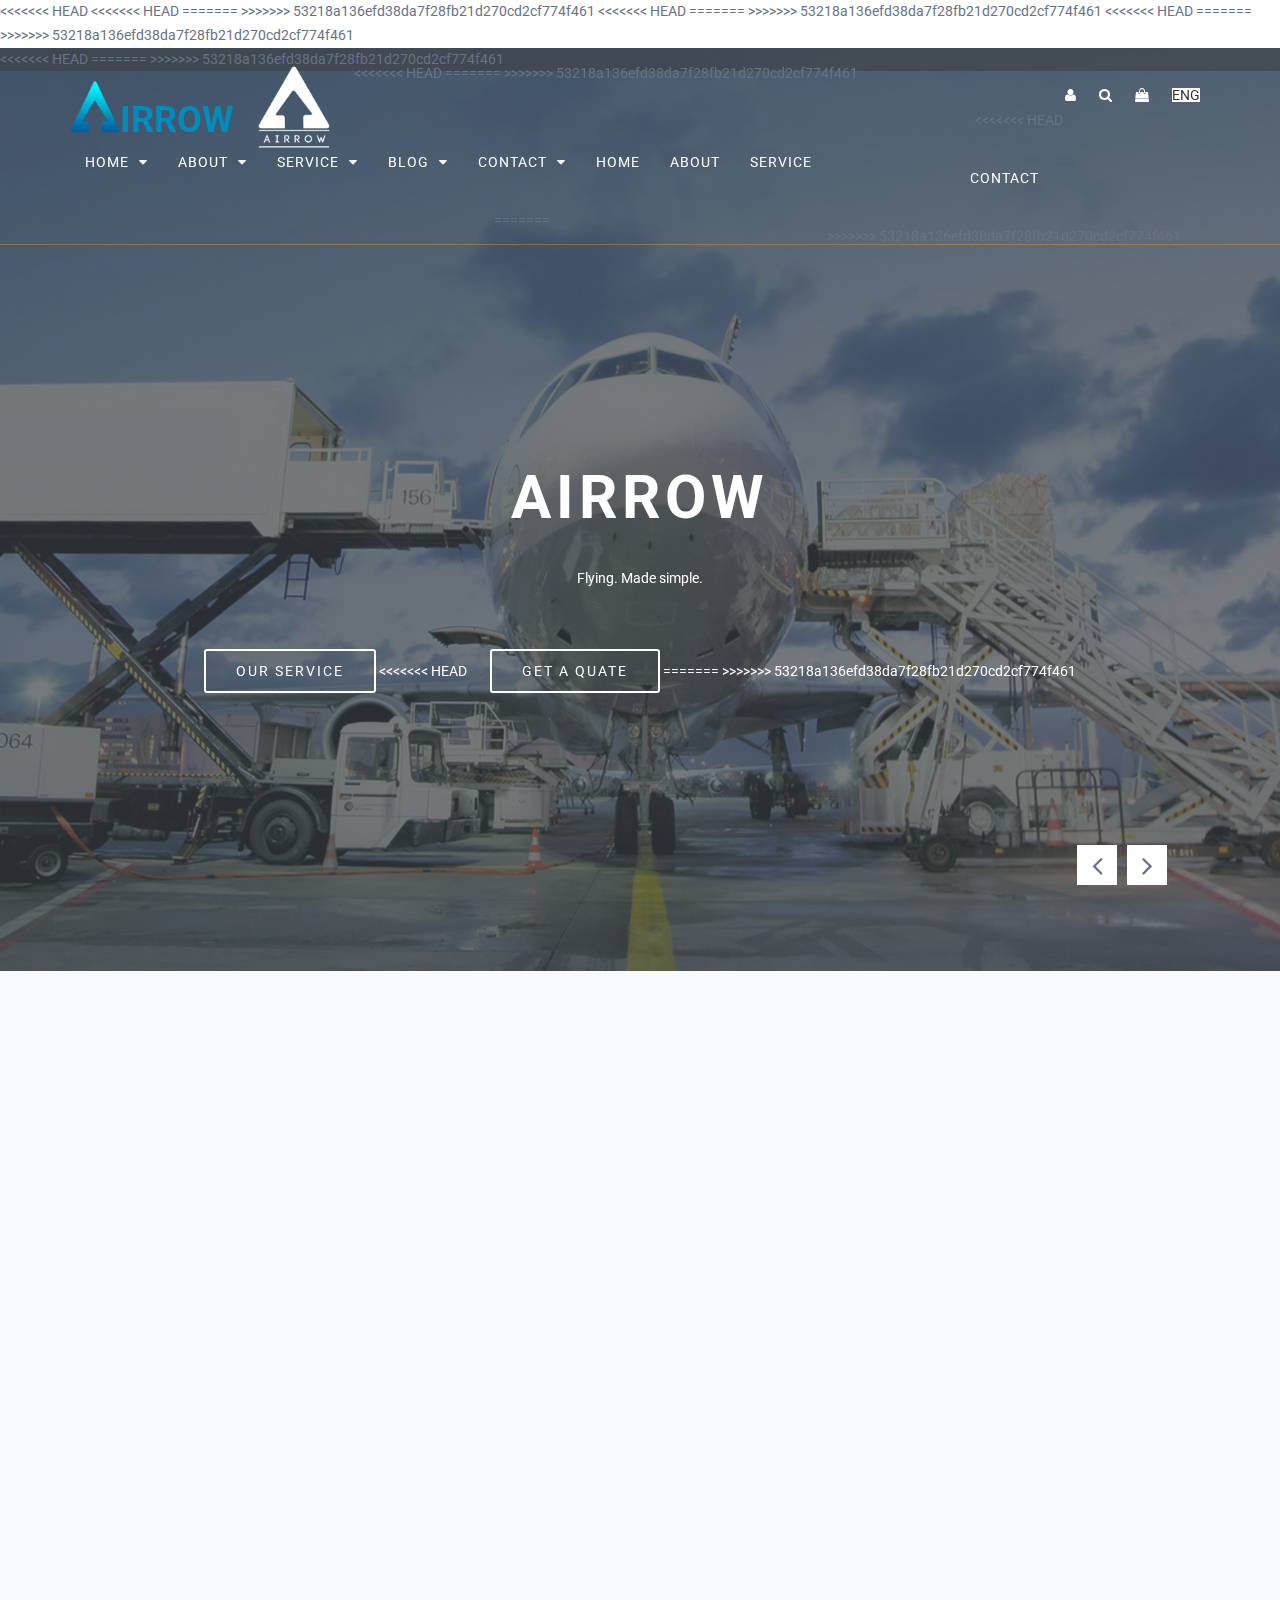
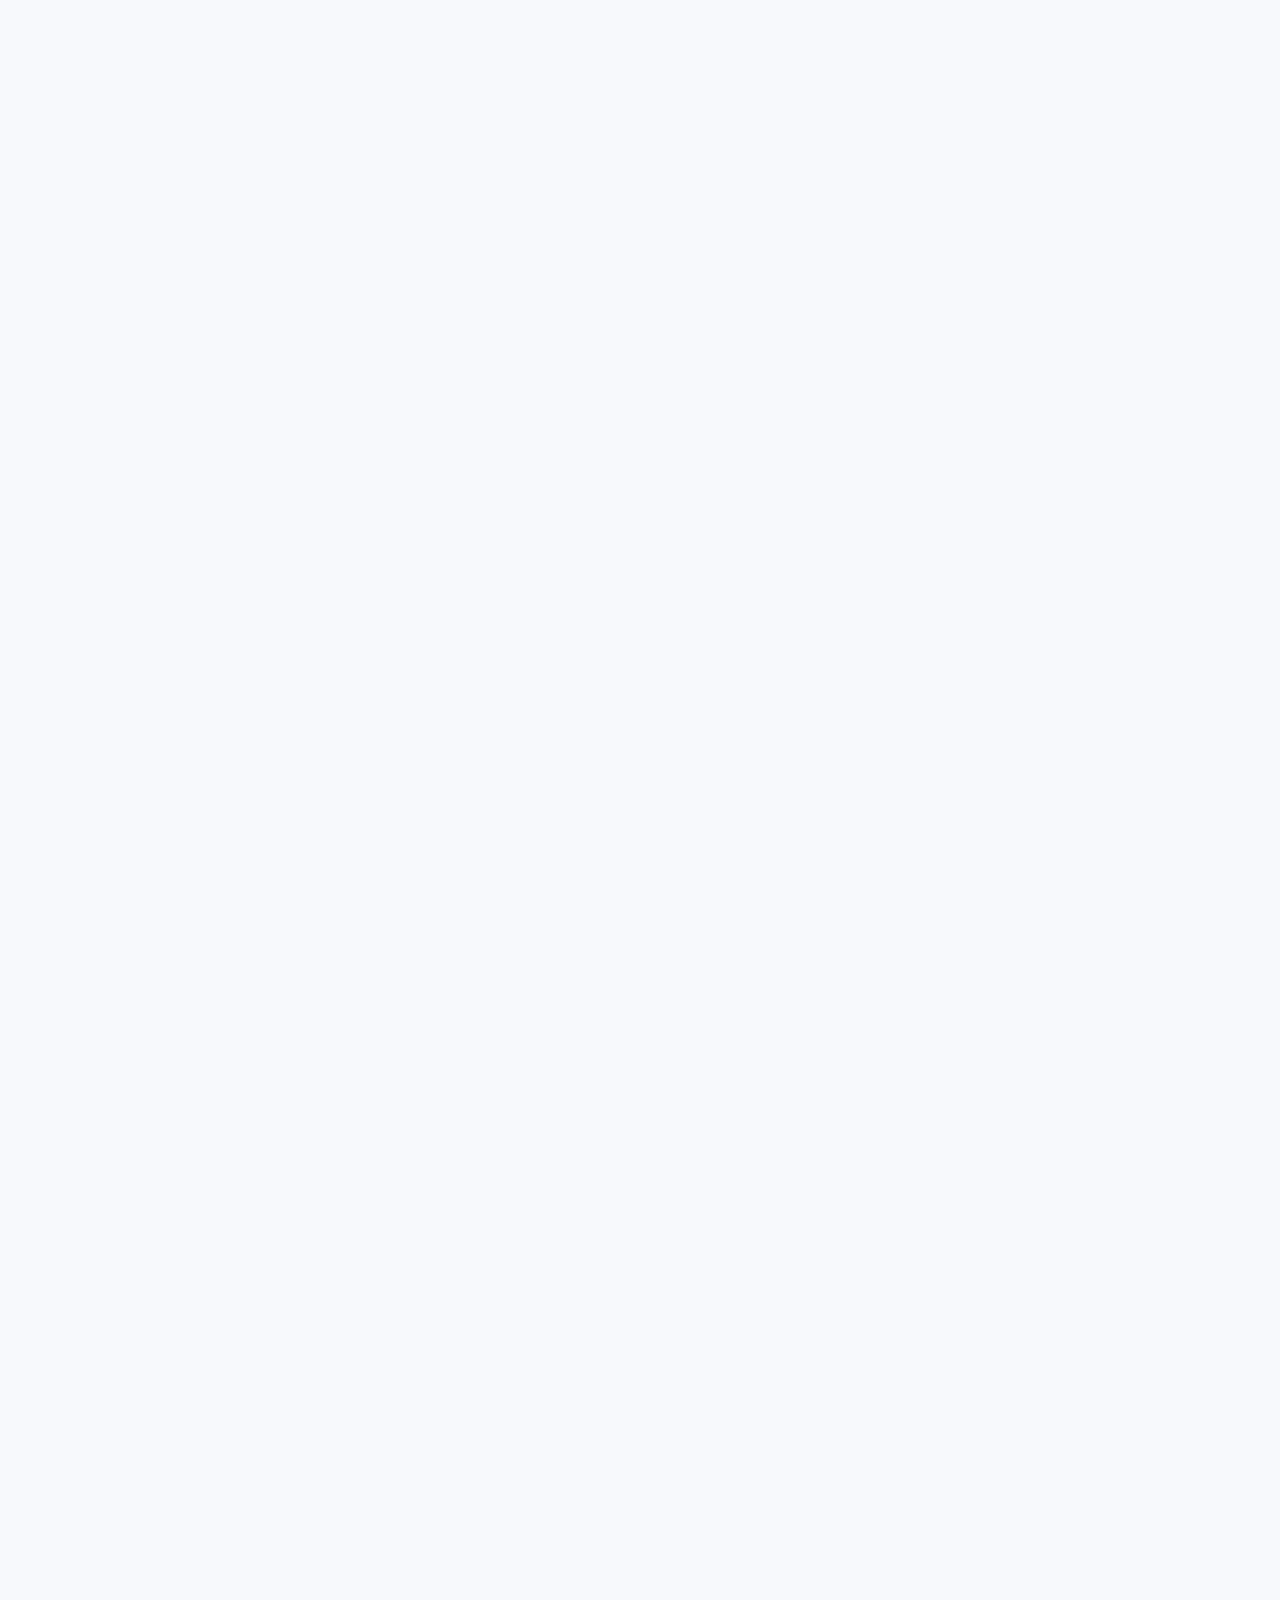
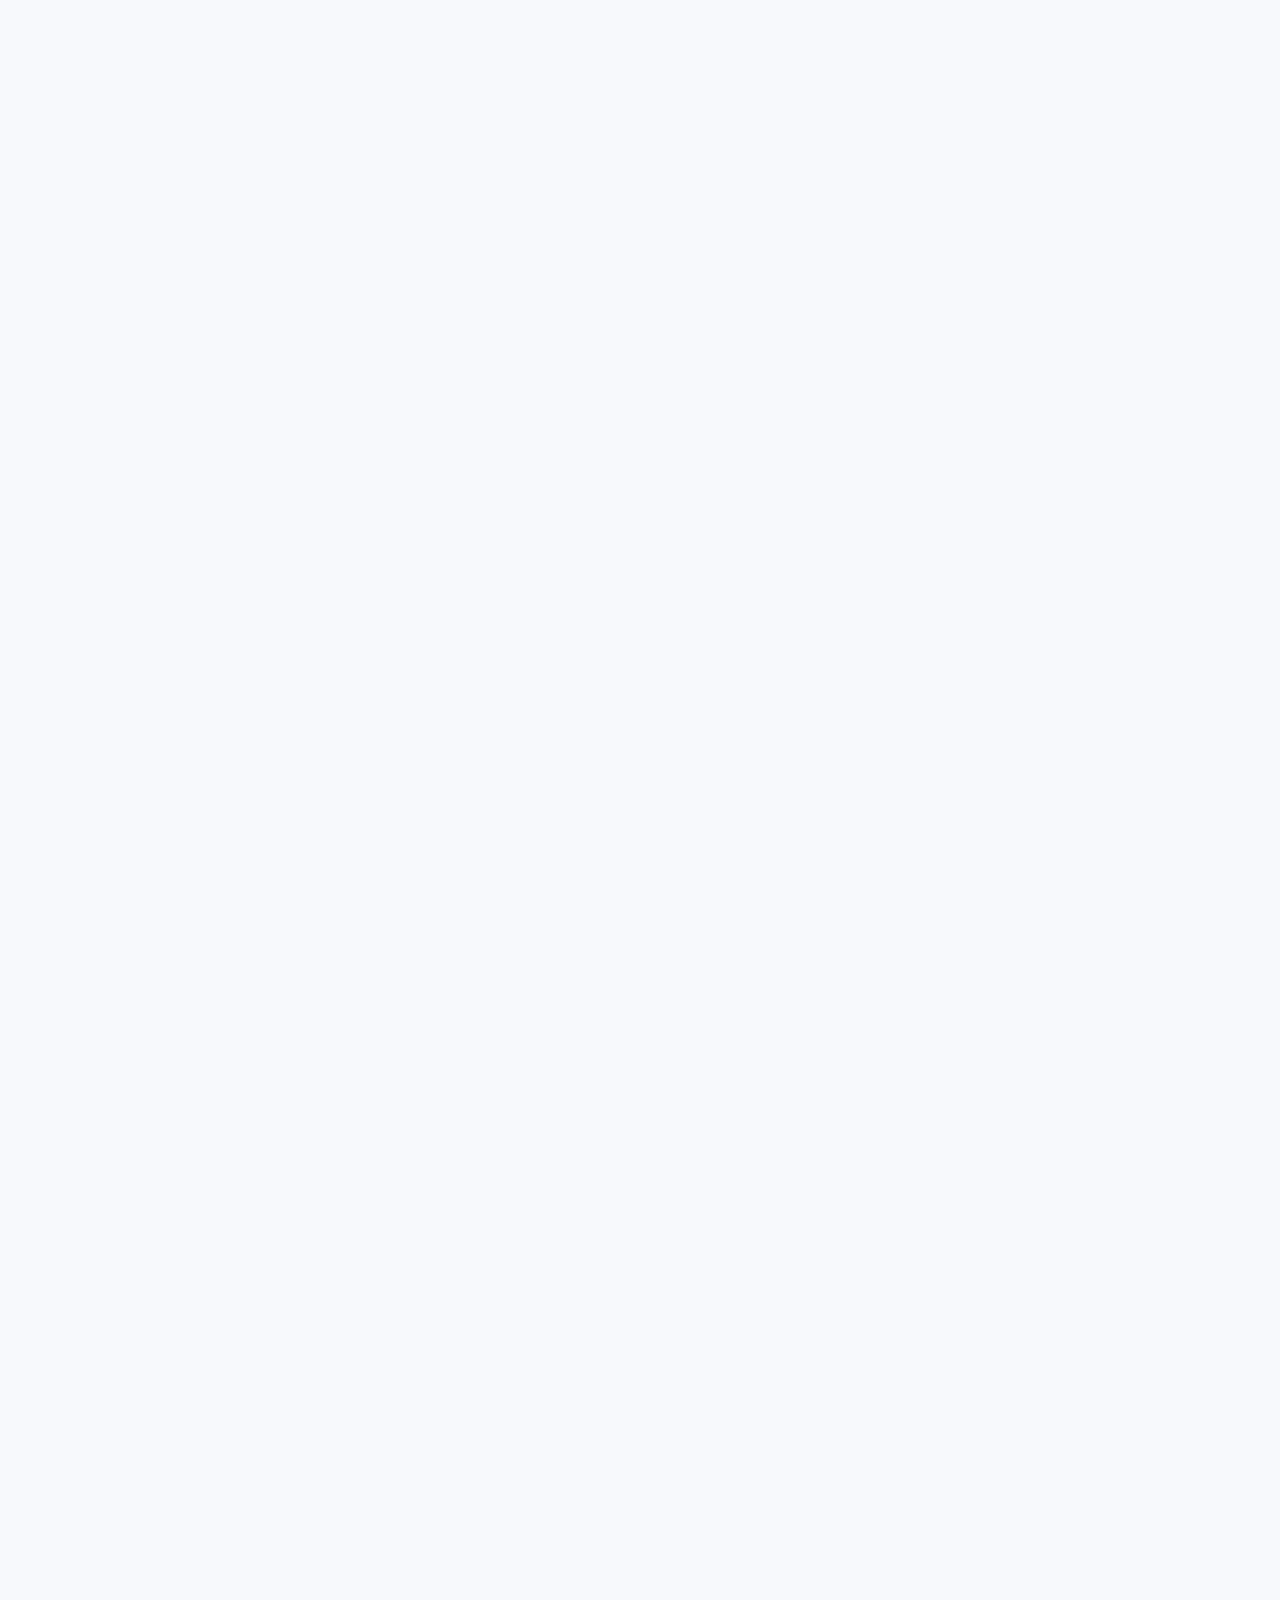
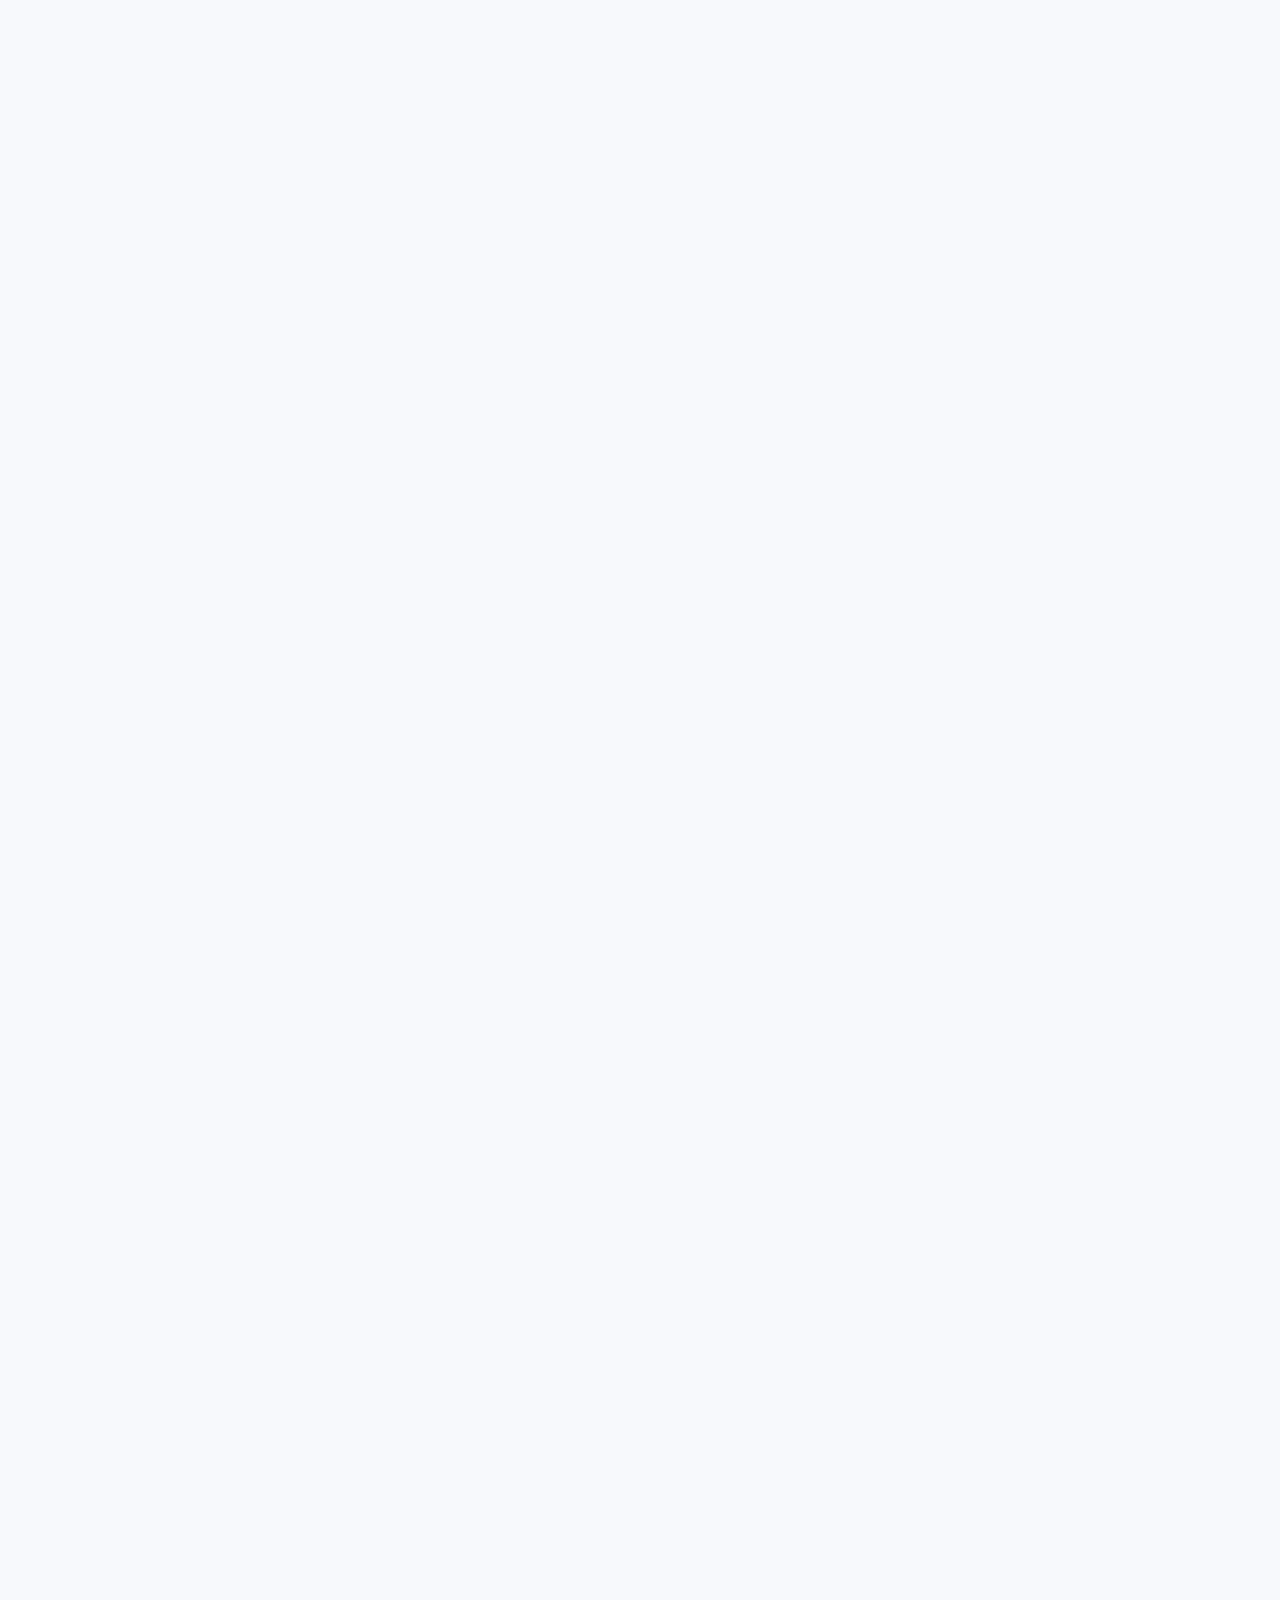
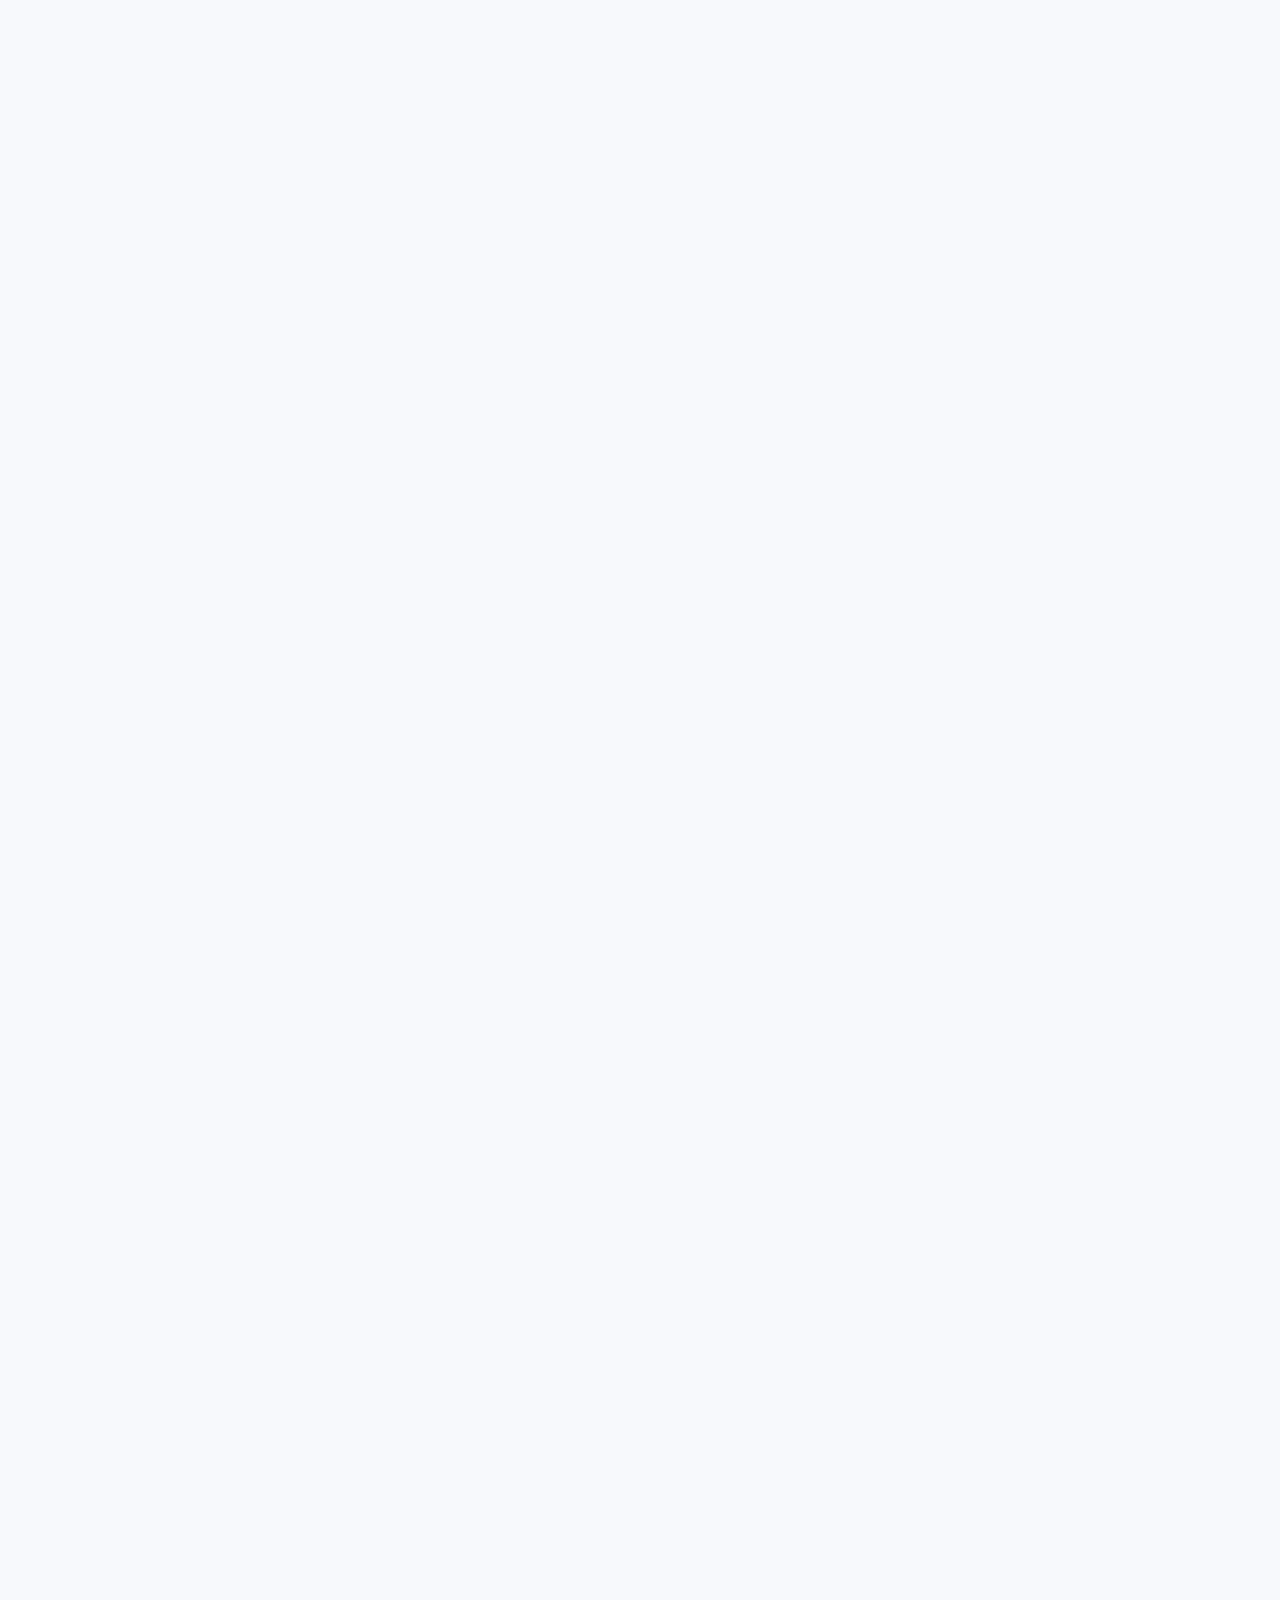
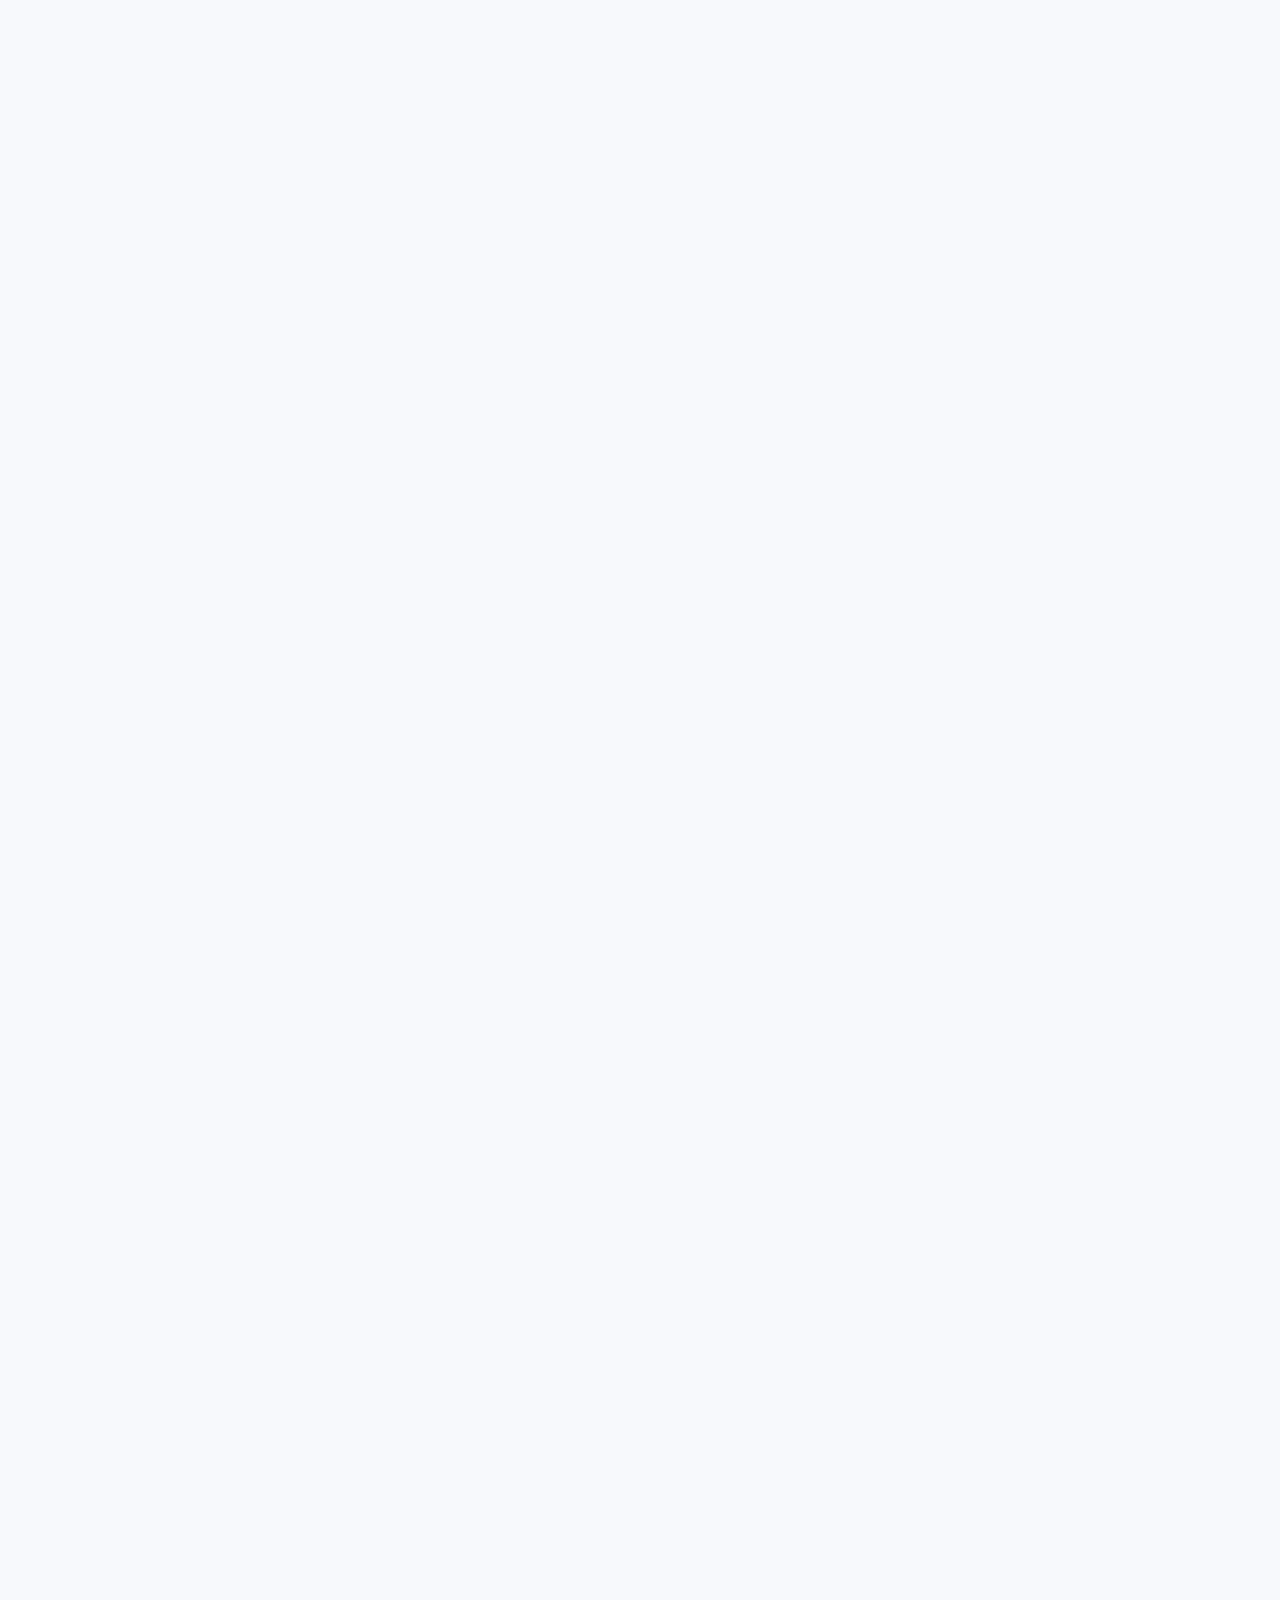
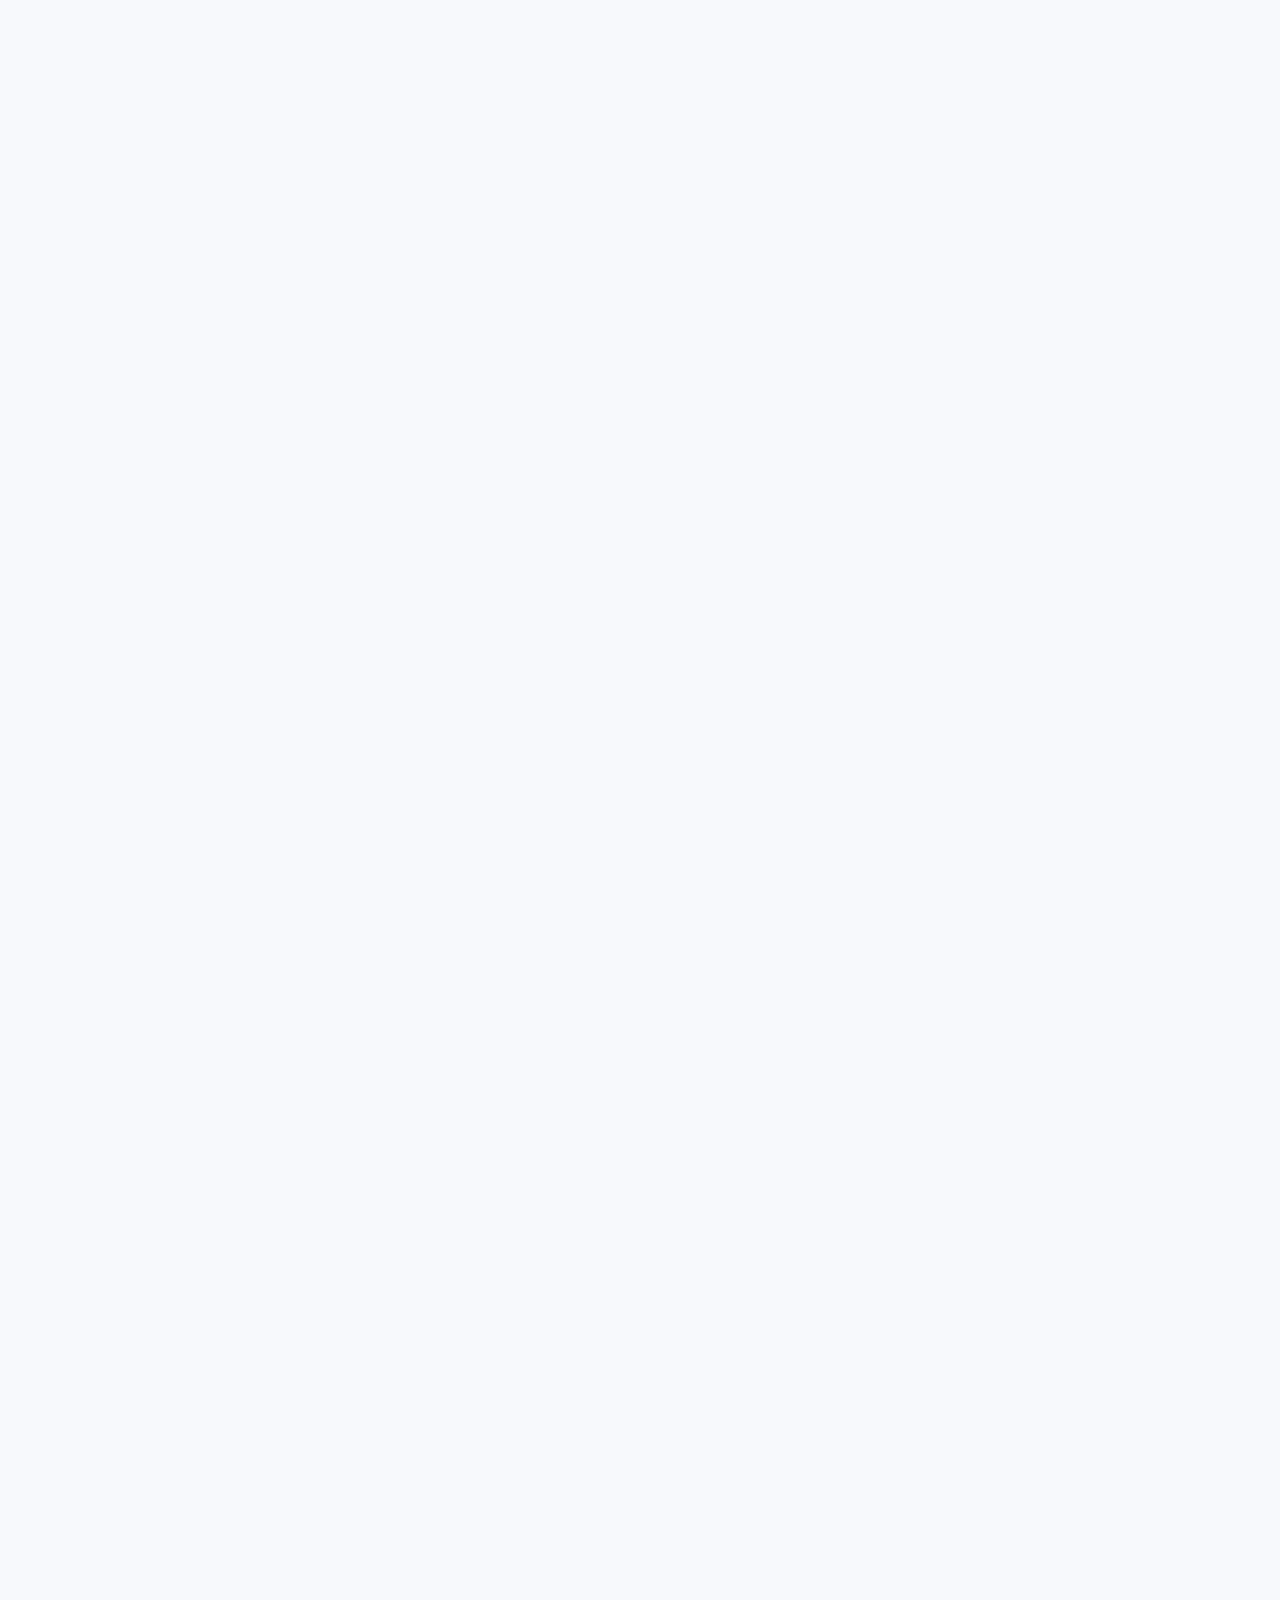
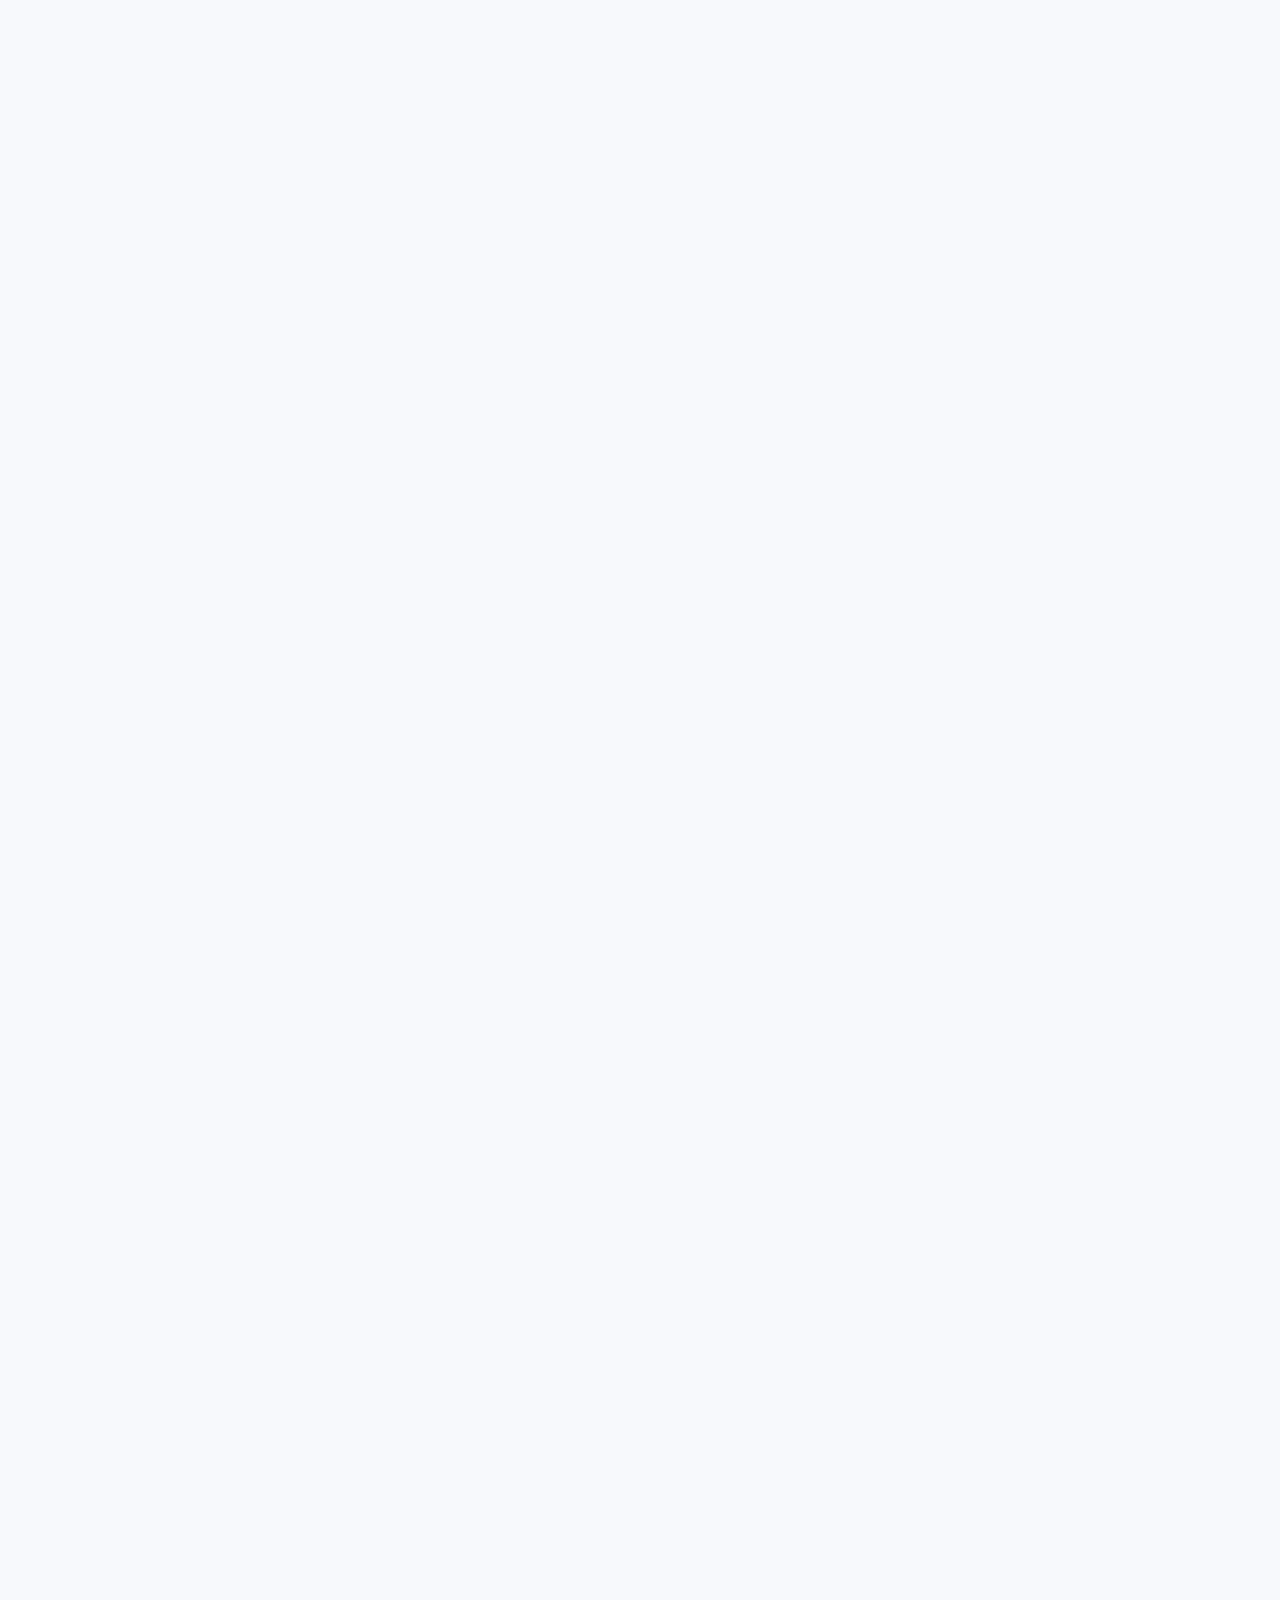
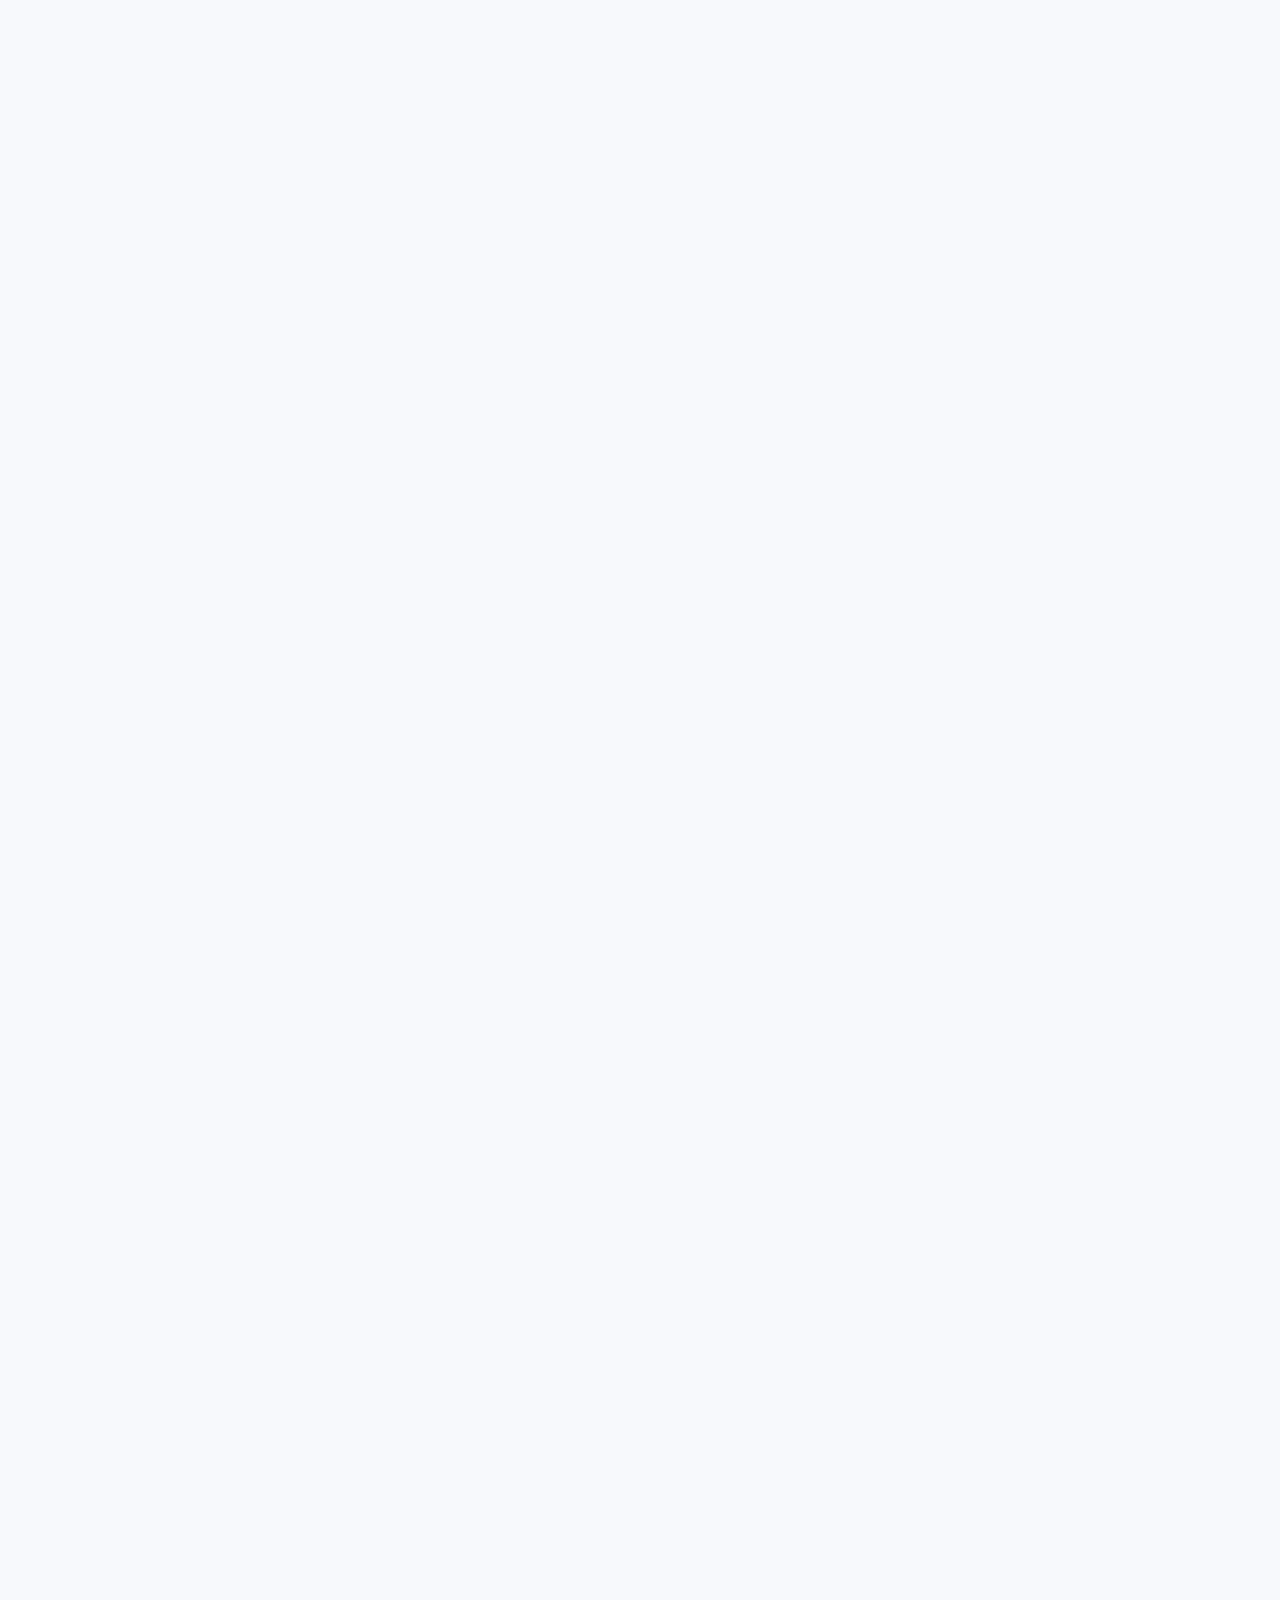
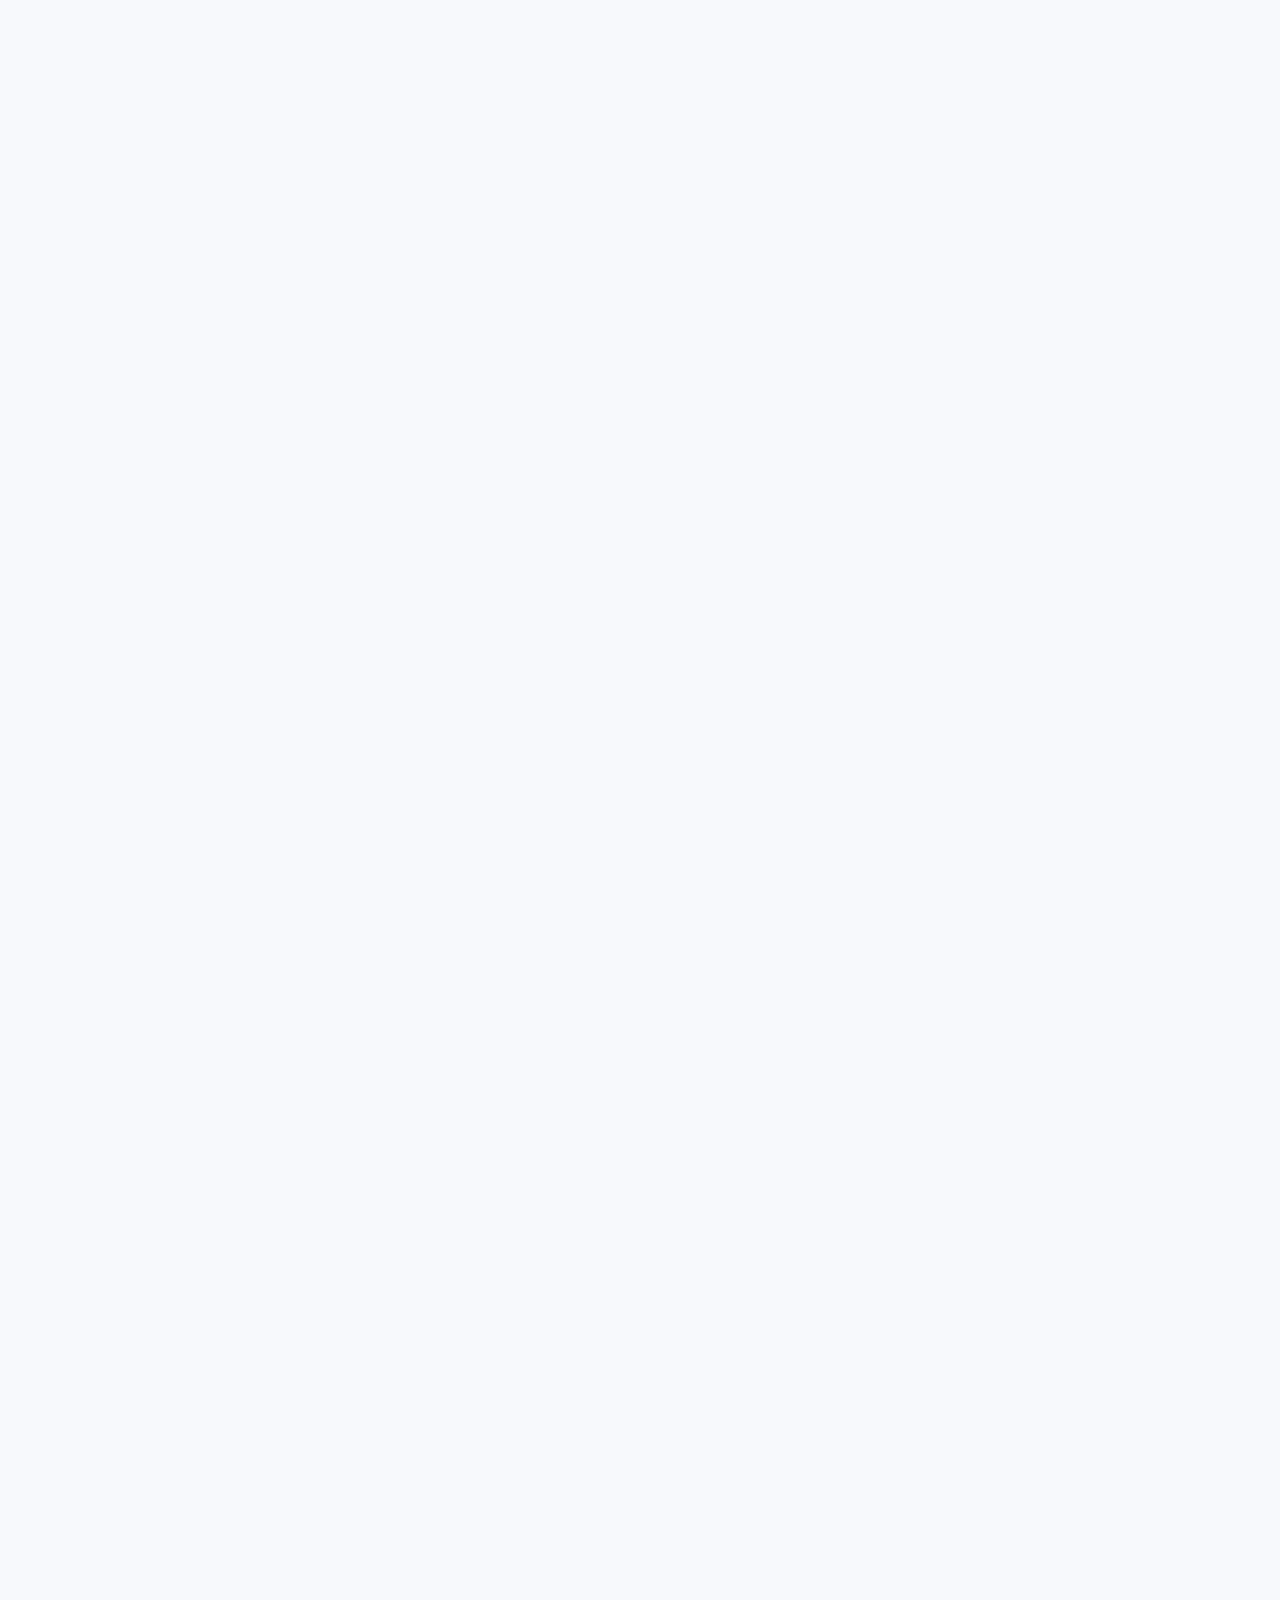
==== commit 131873a4: "yeaaah" ====
--- a/index.html
+++ b/index.html
@@ -1,3 +1,7 @@
+<<<<<<< HEAD
+<<<<<<< HEAD
+=======
+>>>>>>> 53218a136efd38da7f28fb21d270cd2cf774f461
 <!doctype html>
 <!--[if lt IE 7]>      <html class="no-js lt-ie9 lt-ie8 lt-ie7" lang=""> <![endif]-->
 <!--[if IE 7]>         <html class="no-js lt-ie9 lt-ie8" lang=""> <![endif]-->
@@ -19,6 +23,10 @@
 
     <!--====== FAVICON ICON =======-->
     <link rel="shortcut icon" type="image/ico" href="logo.png" />
+<<<<<<< HEAD
+    <!-- <img style="width:50px;height:60px;margin:20px;" src="logo.png"><h2 style="margin-top: -42px !important;margin-left: 60px;">irrow</h2> -->
+=======
+>>>>>>> 53218a136efd38da7f28fb21d270cd2cf774f461
 
     <!--====== STYLESHEETS ======-->
     <link rel="stylesheet" href="css/normalize.css">
@@ -39,7 +47,11 @@
         <![endif]-->
 </head>
 
+<<<<<<< HEAD
+<body class="home-one">
+=======
 <body class="home-four">
+>>>>>>> 53218a136efd38da7f28fb21d270cd2cf774f461
 
     <!--[if lt IE 8]>
         <p class="browserupgrade">You are using an <strong>outdated</strong> browser. Please <a href="http://browsehappy.com/">upgrade your browser</a> to improve your experience.</p>
@@ -63,7 +75,11 @@
                 <nav class="navbar">
                     <div class="container">
                         <div class="navbar-header">
+<<<<<<< HEAD
+                            <a href="#home" class="navbar-brand"><img style="width:50px; height:60px;" src="logo.png"><h2 style="margin-top: -42px !important;margin-left: 50px;color: #008CBD;">irrow</h2></a>
+=======
                             <a href="#home" class="navbar-brand"><img style="width:90px; height:90px;margin-top: -15px;" src="home_page_logo.png"></a>
+>>>>>>> 53218a136efd38da7f28fb21d270cd2cf774f461
                         </div>
                         <div class="search-and-language-bar pull-right">
                             <ul>
@@ -85,6 +101,46 @@
                         </div>
                         <div id="main-nav" class="stellarnav">
                             <ul id="nav" class="nav navbar-nav">
+<<<<<<< HEAD
+                                <li><a href="index.html">home</a>
+                                    <ul>
+                                        <li><a href="index.html">Home Version 1</a></li>
+                                        <li><a href="index-2.html">Home Version 2</a></li>
+                                        <li><a href="index-3.html">Home Version 3</a></li>
+                                        <li><a href="index-4.html">Home Version 4</a></li>
+                                    </ul>
+                                </li>
+                                <li><a href="about.html">about</a>
+                                    <ul>
+                                        <li><a href="about.html">About</a></li>
+                                        <li><a href="about-company-profile.html">About Profile</a></li>
+                                        <li><a href="about-company-history.html">About History</a></li>
+                                        <li><a href="about-company-report.html">About Report</a></li>
+                                        <li><a href="about-team.html">About Team</a></li>
+                                        <li><a href="about-support.html">About Support</a></li>
+                                    </ul>
+                                </li>
+                                <li><a href="service.html">Service</a>
+                                    <ul>
+                                        <li><a href="service.html">Service Version 1</a></li>
+                                        <li><a href="service-2.html">Service Version 2</a></li>
+                                        <li><a href="service-3.html">Service Version 3</a></li>
+                                        <li><a href="single-service.html">Service Details</a></li>
+                                    </ul>
+                                </li>
+                                <li><a href="blog.html">Blog</a>
+                                    <ul>
+                                        <li><a href="blog.html">Blog Version 1</a></li>
+                                        <li><a href="blog-2.html">Blog Version 2</a></li>
+                                        <li><a href="single-blog.html">Single Blog</a></li>
+                                    </ul>
+                                </li>
+                                <li><a href="contact.html">Contact</a>
+                                    <ul>
+                                        <li><a href="contact.html">Contact Version 1</a></li>
+                                        <li><a href="contact-2.html">Contact Version 2</a></li>
+                                    </ul>
+=======
                                 <li><a href="index-4.html">Home</a>
                                 </li>
                                 <li><a href="about.html">About</a>
@@ -92,6 +148,7 @@
                                 <li><a href="service.html">Service</a>
                                 </li>
                                 <li><a href="contact.html">Contact</a>
+>>>>>>> 53218a136efd38da7f28fb21d270cd2cf774f461
                                 </li>
                             </ul>
                         </div>
@@ -111,6 +168,10 @@
                                 <p>Flying. Made simple.</p>
                                 <div class="home-button">
                                     <a href="#">Our Service</a>
+<<<<<<< HEAD
+                                    <a href="#">Get A Quate</a>
+=======
+>>>>>>> 53218a136efd38da7f28fb21d270cd2cf774f461
                                 </div>
                             </div>
                         </div>
@@ -126,12 +187,18 @@
                                 <p>Lorem ipsum dolor sit amet, consectetur adipiscing elit, sed do eiusmod tempor incididunt ut labore et dolore magna aliqua. Ut enim ad minim veniam.</p>
                                 <div class="home-button">
                                     <a href="#">Our Service</a>
-                                </div>
-                            </div>
-                        </div>
-                    </div>
-                </div>
-            </div>
+<<<<<<< HEAD
+                                    <a href="#">Get A Quate</a>
+=======
+>>>>>>> 53218a136efd38da7f28fb21d270cd2cf774f461
+                                </div>
+                            </div>
+                        </div>
+                    </div>
+                </div>
+            </div>
+<<<<<<< HEAD
+=======
 <!--             <div class="welcome-single-slide slider-bg-three">
                 <div class="container">
                     <div class="row flex-v-center">
@@ -148,11 +215,55 @@
                     </div>
                 </div>
             </div> -->
+>>>>>>> 53218a136efd38da7f28fb21d270cd2cf774f461
         </div>
         <!--END HOME SLIDER AREA-->
     </header>
     <!--END TOP AREA-->
 
+<<<<<<< HEAD
+    <!--BLOG AREA-->
+    <section class="blog-area gray-bg padding-top">
+        <div class="container">
+            <div class="row">
+                <div class="col-md-4 col-lg-4 col-sm-6 col-xs-12">
+                    <div class="single-blog wow fadeInUp" data-wow-delay="0.2s">
+                        <div class="blog-image">
+                            <img src="img/blog/blog_1.jpg" alt="">
+                        </div>
+                        <div class="blog-details text-center">
+                            <div class="blog-meta"><a href="#"><i class="fa fa-ship"></i></a></div>
+                            <h3><a href="single-blog.html">Ocean Freight</a></h3>
+                            <p>It is a long established fact that a reader will be distracted by the readable content of a page when looking at its layout..</p>
+                            <a href="single-blog.html" class="read-more">Read More</a>
+                        </div>
+                    </div>
+                </div>
+                <div class="col-md-4 col-lg-4 col-sm-6 col-xs-12">
+                    <div class="single-blog wow fadeInUp" data-wow-delay="0.3s">
+                        <div class="blog-image">
+                            <img src="img/blog/blog_2.jpg" alt="">
+                        </div>
+                        <div class="blog-details text-center">
+                            <div class="blog-meta"><a href="#"><i class="fa fa-plane"></i></a></div>
+                            <h3><a href="single-blog.html">Air Freight</a></h3>
+                            <p>It is a long established fact that a reader will be distracted by the readable content of a page when looking at its layout..</p>
+                            <a href="single-blog.html" class="read-more">Read More</a>
+                        </div>
+                    </div>
+                </div>
+                <div class="col-md-4 col-lg-4 col-sm-12 col-xs-12">
+                    <div class="single-blog wow fadeInUp" data-wow-delay="0.4s">
+                        <div class="blog-image">
+                            <img src="img/blog/blog_3.jpg" alt="">
+                        </div>
+                        <div class="blog-details text-center">
+                            <div class="blog-meta"><a href="#"><i class="fa fa-truck"></i></a></div>
+                            <h3><a href="single-blog.html">Street Freight</a></h3>
+                            <p>It is a long established fact that a reader will be distracted by the readable content of a page when looking at its layout..</p>
+                            <a href="single-blog.html" class="read-more">Read More</a>
+                        </div>
+=======
     <!--ABOUT AREA-->
     <section class="about-area gray-bg section-padding">
         <div class="container">
@@ -181,11 +292,64 @@
                             <li><i class="fa fa-check"></i> Lorem ipsum dolor sit amet, consectetur.</li>
                         </ul>
                         <a href="#" class="read-more">Learn More</a>
+>>>>>>> 53218a136efd38da7f28fb21d270cd2cf774f461
                     </div>
                 </div>
             </div>
         </div>
     </section>
+<<<<<<< HEAD
+    <!--BLOG AREA END-->
+
+    <!--ABOUT AREA-->
+    <section class="about-area gray-bg section-padding">
+        <div class="container">
+            <div class="row">
+                <div class="col-md-4 col-lg-4 col-sm-12 col-xs-12">
+                    <div class="quote-form-area wow fadeIn">
+                        <h3>Get A Quote</h3>
+                        <form class="quote-form" action="#">
+                            <p class="width-full">
+                                <input type="text" name="name" id="name" placeholder="Your Name">
+                            </p>
+                            <p class="width-half">
+                                <input type="email" name="email" id="email" placeholder="Email">
+                                <input class="pull-right" type="phone" name="phone" id="phone" placeholder="Phone">
+                            </p>
+                            <p class="width-half">
+                                <input type="text" name="type" id="type" placeholder="Type">
+                                <input class="pull-right" type="text" name="quantity" id="quantity" placeholder="Quantity">
+                            </p>
+                            <p class="width-full">
+                                <input type="text" name="destination" id="destination" placeholder="Destination">
+                            </p>
+                            <p>
+                                <textarea name="quote-message" id="quote-message" cols="30" rows="4" placeholder="Your Message..."></textarea>
+                            </p>
+                            <button type="submit">Send</button>
+                        </form>
+                    </div>
+                </div>
+                <div class="col-md-7 col-lg-7 col-md-offset-1 col-lg-offset-1 col-sm-12 col-xs-12">
+                    <div class="about-content-area wow fadeIn">
+                        <div class="about-content">
+                            <h2>We have 25 years experience in this passion</h2>
+                            <p>There are many variations of passages of Lorem Ipsum available, but the majority have suffered alteration in some form, by injected humour, or randomised words which don't look even slightly believable. If you are going to use a passage of Lorem Ipsum,</p>
+                            <a href="#">read more <i class="fa fa-angle-right"></i></a>
+                        </div>
+                        <div class="about-count">
+                            <div class="single-about-count">
+                                <h4><i class="fa fa-suitcase"></i> 120</h4>
+                                <p>Project Done</p>
+                            </div>
+                            <div class="single-about-count">
+                                <h4><i class="fa fa-thumbs-o-up"></i> 100</h4>
+                                <p>Project Done</p>
+                            </div>
+                            <div class="single-about-count">
+                                <h4><i class="fa fa-users"></i> 30</h4>
+                                <p>Project Done</p>
+=======
     <!--ABOUT AREA END-->
 
     <!--PROMO AREA-->
@@ -226,6 +390,7 @@
                             <div class="promo-details">
                                 <h4>Fast Delevery</h4>
                                 <p>Lorem ipsum dolor sit amet, consectetur adipiscing elit.</p>
+>>>>>>> 53218a136efd38da7f28fb21d270cd2cf774f461
                             </div>
                         </div>
                     </div>
@@ -233,7 +398,11 @@
             </div>
         </div>
     </section>
+<<<<<<< HEAD
+    <!--ABOUT AREA END-->
+=======
     <!--PROMO AREA END-->
+>>>>>>> 53218a136efd38da7f28fb21d270cd2cf774f461
 
     <!--SERVICE AREA-->
     <section class="service-area">
@@ -242,11 +411,48 @@
                 <div class="row">
                     <div class="col-md-6 col-lg-6 col-md-offset-3 col-lg-offset-3 col-sm-12 col-xs-12">
                         <div class="area-title text-center wow fadeIn">
+<<<<<<< HEAD
+                            <h2>Our Service</h2>
+=======
                             <h2>Benefits for Airports</h2>
+>>>>>>> 53218a136efd38da7f28fb21d270cd2cf774f461
                             <p>The arrow is a GPS navigation device, that is meant to be used within the ecosystem of airports</p>
                         </div>
                     </div>
                 </div>
+<<<<<<< HEAD
+                <div class="row">
+                    <div class="col-md-4 col-lg-4 col-sm-12 col-xs-12">
+                        <div class="service-content wow fadeIn">
+                            <h2>A device that will make your life easier at the airport</h2>
+                            <p>The device is about the size of a small phone, or an MP4 player,which has a very simple LCD display
+                            that helps navigate the user around the airport, along with providing both passengers and airports plenty of other incentives</p>
+                            <a href="service.html" class="read-more">Learn More</a>
+                        </div>
+                    </div>
+                    <div class="col-md-8 col-lg-8 col-sm-12 col-xs-12">
+                        <div class="service-catalouge-content-area wow fadeIn">
+                            <div class="service-catalouge-bg"></div>
+                            <div class="row">
+                                <div class="col-md-7 col-lg-7 col-md-offset-5 col-lg-offset-5 col-sm-12 col-xs-12">
+                                    <div class="catalouge-content">
+                                        <h3>Why Choose Us ?</h3>
+                                        <p>I must explain to you how all this mistaken idea of denouncing pleasure and praising pain was born and I will give you.</p>
+                                        <ul>
+                                            <li><i class="fa fa-check"></i> Lorem ipsum dolor sit amet, consectetur.</li>
+                                            <li><i class="fa fa-check"></i> Sed quia consequuntur magni dolores eos.</li>
+                                            <li><i class="fa fa-check"></i> Nemo enim ipsam voluptatem .</li>
+                                            <li><i class="fa fa-check"></i> We denounce with righteous indignation.</li>
+                                        </ul>
+                                        <a href="service.html" class="read-more">Learn More</a>
+                                    </div>
+                                </div>
+                            </div>
+                        </div>
+                    </div>
+                </div>
+=======
+>>>>>>> 53218a136efd38da7f28fb21d270cd2cf774f461
             </div>
         </div>
         <div class="service-bottom-area section-padding">
@@ -255,6 +461,12 @@
                 <div class="row">
                     <div class="col-md-6 col-lg-6 col-md-offset-6 col-lg-offset-6 col-sm-12 col-xs-12">
                         <div class="service-list wow fadeIn">
+<<<<<<< HEAD
+                            <div class="area-title text-center wow fadeIn">
+                                <h2>Benefits for Airports</h2>
+                                </div>
+=======
+>>>>>>> 53218a136efd38da7f28fb21d270cd2cf774f461
                             <div class="single-service">
                                 <div class="service-icon-hexagon">
                                     <div class="hex">
@@ -263,10 +475,18 @@
                                         </div>
                                     </div>
                                 </div>
+<<<<<<< HEAD
+                                
+                                <div class="service-details">
+                                    <h4>Minimize Delays</h4>
+                                    <p>Helps ensure your passengers get on board on time, minimizing delays</p>
+                                    <!-- <a href="#">read more</a> -->
+=======
                                 <div class="service-details">
                                     <h4>Minimize Delays</h4>
                                     <p>Helps ensure your passengers get on board on time, minimizing delays</p>
                                     <a href="#">read more</a>
+>>>>>>> 53218a136efd38da7f28fb21d270cd2cf774f461
                                 </div>
                             </div>
                             <div class="single-service">
@@ -278,7 +498,11 @@
                                 <div class="service-details">
                                     <h4>Navigation</h4>
                                     <p>Helps customers navigate unfamiliar airports</p>
+<<<<<<< HEAD
+                                    <!-- <a href="#">read more</a> -->
+=======
                                     <a href="#">read more</a>
+>>>>>>> 53218a136efd38da7f28fb21d270cd2cf774f461
                                 </div>
                             </div>
                             <div class="single-service">
@@ -290,7 +514,11 @@
                                 <div class="service-details">
                                     <h4>Accurate GPS</h4>
                                     <p>If passengers are lost, airport staff can find the passengers far quicker with accurate GPS location</p>
+<<<<<<< HEAD
+                                    <!-- <a href="#">read more</a> -->
+=======
                                     <a href="#">read more</a>
+>>>>>>> 53218a136efd38da7f28fb21d270cd2cf774f461
                                 </div>
                             </div>
                             <div class="single-service">
@@ -302,7 +530,11 @@
                                 <div class="service-details">
                                     <h4>Lost and Found</h4>
                                     <p>Always-on GPS positioning ensures devices can always be recovered in case some are lost</p>
+<<<<<<< HEAD
+                                    <!-- <a href="#">read more</a> -->
+=======
                                     <a href="#">read more</a>
+>>>>>>> 53218a136efd38da7f28fb21d270cd2cf774f461
                                 </div>
                             </div>
                         </div>
@@ -310,6 +542,8 @@
                 </div>
             </div>
         </div>
+<<<<<<< HEAD
+=======
     </section>
     <section class="service-area">
         <div class="service-top-area padding-top">
@@ -324,12 +558,19 @@
                 </div>
             </div>
         </div>
+>>>>>>> 53218a136efd38da7f28fb21d270cd2cf774f461
         <div class="service-bottom-area section-padding">
             <div class="service-bottom-area-bg"></div>
             <div class="container">
                 <div class="row">
                     <div class="col-md-6 col-lg-6 col-md-offset-6 col-lg-offset-6 col-sm-12 col-xs-12">
                         <div class="service-list wow fadeIn">
+<<<<<<< HEAD
+                            <div class="area-title text-center wow fadeIn">
+                                <h2>Benefits for Passengers</h2>
+                                </div>
+=======
+>>>>>>> 53218a136efd38da7f28fb21d270cd2cf774f461
                             <div class="single-service">
                                 <div class="service-icon-hexagon">
                                     <div class="hex">
@@ -338,10 +579,18 @@
                                         </div>
                                     </div>
                                 </div>
+<<<<<<< HEAD
+                                
+                                <div class="service-details">
+                                    <h4>Digital Passport</h4>
+                                    <p>Storing passengers passport information in a digital form on their Arrow</p>
+                                    <!-- <a href="#">read more</a> -->
+=======
                                 <div class="service-details">
                                     <h4>Digital Passport</h4>
                                     <p>Storing passengers passport information in a digital form on their Arrow. What the heck.</p>
                                     <a href="#">read more</a>
+>>>>>>> 53218a136efd38da7f28fb21d270cd2cf774f461
                                 </div>
                             </div>
                             <div class="single-service">
@@ -353,7 +602,11 @@
                                 <div class="service-details">
                                     <h4>Digital Ticket</h4>
                                     <p>Storing information about the passengers' flight information, including a digital copy of their tickets</p>
+<<<<<<< HEAD
+                                    <!-- <a href="#">read more</a> -->
+=======
                                     <a href="#">read more</a>
+>>>>>>> 53218a136efd38da7f28fb21d270cd2cf774f461
                                 </div>
                             </div>
                             <div class="single-service">
@@ -365,7 +618,11 @@
                                 <div class="service-details">
                                     <h4>Instant Transactions</h4>
                                     <p>Storing a direct access link to the passengers' credit cards, allowing for instant transactions in any currency directly from the Arrow</p>
+<<<<<<< HEAD
+                                    <!-- <a href="#">read more</a> -->
+=======
                                     <a href="#">read more</a>
+>>>>>>> 53218a136efd38da7f28fb21d270cd2cf774f461
                                 </div>
                             </div>
                             <div class="single-service">
@@ -377,7 +634,11 @@
                                 <div class="service-details">
                                     <h4>Health and Safety</h4>
                                     <p>Storing information about the passengers medical history (if they choose to allow this) to be rapidly available in case of emergency</p>
+<<<<<<< HEAD
+                                    <!-- <a href="#">read more</a> -->
+=======
                                     <a href="#">read more</a>
+>>>>>>> 53218a136efd38da7f28fb21d270cd2cf774f461
                                 </div>
                             </div>
                         </div>
@@ -388,6 +649,42 @@
     </section>
     <!--SERVICE AREA END-->
 
+<<<<<<< HEAD
+    <!--PROMO AREA-->
+    <section class="promo-area">
+        <div class="promo-top-area section-padding wow fadeIn">
+            <div class="container">
+                <div class="row">
+                    <div class="col-md-4 col-lg-4 col-sm-6 col-xs-12">
+                        <div class="single-promo">
+                            <div class="promo-icon"><i class="fa fa-anchor"></i></div>
+                            <div class="promo-details">
+                                <h3>Our Location</h3>
+                                <p>Lorem ipsum dolor sit amet, consectetur adipiscing elit.</p>
+                            </div>
+                        </div>
+                        <div class="single-promo">
+                            <div class="promo-icon"><i class="fa fa-newspaper-o"></i></div>
+                            <div class="promo-details">
+                                <h3>Latest News</h3>
+                                <p>Lorem ipsum dolor sit amet, consectetur adipiscing elit.</p>
+                            </div>
+                        </div>
+                    </div>
+                    <div class="col-md-4 col-lg-4 col-sm-6 col-xs-12">
+                        <div class="single-promo">
+                            <div class="promo-icon"><i class="fa fa-umbrella"></i></div>
+                            <div class="promo-details">
+                                <h3>24/7 Support</h3>
+                                <p>Lorem ipsum dolor sit amet, consectetur adipiscing elit.</p>
+                            </div>
+                        </div>
+                        <div class="single-promo">
+                            <div class="promo-icon"><i class="fa fa-bicycle"></i></div>
+                            <div class="promo-details">
+                                <h3>Fast Delevery</h3>
+                                <p>Lorem ipsum dolor sit amet, consectetur adipiscing elit.</p>
+=======
     <!--TEAM AREA -->
     <section class="team-aera section-padding gray-bg">
         <div class="container">
@@ -453,10 +750,23 @@
                                     <li><a href="#"><i class="fa fa-pinterest"></i></a></li>
                                     <li><a href="#"><i class="fa fa-flickr"></i></a></li>
                                 </ul>
-                            </div>
-                        </div>
-                    </div>
-                </div>
+>>>>>>> 53218a136efd38da7f28fb21d270cd2cf774f461
+                            </div>
+                        </div>
+                    </div>
+                </div>
+<<<<<<< HEAD
+            </div>
+        </div>
+        <div class="promo-bottom-area section-padding">
+            <div class="promo-botton-area-bg" data-stellar-background-ratio="0.6"></div>
+            <div class="container">
+                <div class="row">
+                    <div class="col-md-10 col-lg-10 col-md-offset-1 col-lg-offset-1 col-sm-12 col-xs-12 text-center">
+                        <div class="promo-bottom-content wow fadeIn">
+                            <h2>we provide international freight &amp; logistics service worldwidw</h2>
+                            <a href="#" class="read-more">Get a quote</a>
+=======
                 <div class="col-md-4 col-lg-4 col-sm-6 col-xs-12 visible-sm visible-xs">
                     <div class="single-team">
                         <div class="member-image">
@@ -473,13 +783,18 @@
                                     <li><a href="#"><i class="fa fa-flickr"></i></a></li>
                                 </ul>
                             </div>
+>>>>>>> 53218a136efd38da7f28fb21d270cd2cf774f461
                         </div>
                     </div>
                 </div>
             </div>
         </div>
     </section>
+<<<<<<< HEAD
+    <!--PROMO AREA END-->
+=======
     <!--TEAM AREA END -->
+>>>>>>> 53218a136efd38da7f28fb21d270cd2cf774f461
 
     <!--TESTMONIAL AREA -->
     <section class="testmonial-area section-padding">
@@ -596,7 +911,11 @@
                             <ul>
                                 <li><i class="fa fa-phone"></i> <a href="callto:+8801911854378">+8801911854378</a></li>
                                 <li><i class="fa fa-map-marker"></i> <a href="mailto:backpiper.com@gmail.com">backpiper.com@gmail.com</a></li>
+<<<<<<< HEAD
+                                <li><i class="fa fa-phone"></i> Gazipur, 1704, Bangladesh. 1215.</li>
+=======
                                 <li><i class="fa fa-phone"></i> Gazipur, 1704, Bangladesh.</li>
+>>>>>>> 53218a136efd38da7f28fb21d270cd2cf774f461
                             </ul>
                         </div>
                     </div>
@@ -703,3 +1022,678 @@
 </body>
 
 </html>
+<<<<<<< HEAD
+=======
+<!doctype html>
+<!--[if lt IE 7]>      <html class="no-js lt-ie9 lt-ie8 lt-ie7" lang=""> <![endif]-->
+<!--[if IE 7]>         <html class="no-js lt-ie9 lt-ie8" lang=""> <![endif]-->
+<!--[if IE 8]>         <html class="no-js lt-ie9" lang=""> <![endif]-->
+<!--[if gt IE 8]><!-->
+<html class="no-js" lang="en">
+<!--<![endif]-->
+
+<head>
+    <!--====== USEFULL META ======-->
+    <meta charset="UTF-8">
+    <meta http-equiv="X-UA-Compatible" content="IE=edge">
+    <meta name="viewport" content="width=device-width, initial-scale=1">
+    <meta name="description" content="Transportation & Agency Template is a simple Smooth transportation and Agency Based Template" />
+    <meta name="keywords" content="Portfolio, Agency, Onepage, Html, Business, Blog, Parallax" />
+
+    <!--====== TITLE TAG ======-->
+    <title>Carries HTML5 Business Template</title>
+
+    <!--====== FAVICON ICON =======-->
+    <link rel="shortcut icon" type="image/ico" href="img/favicon.png" />
+
+    <!--====== STYLESHEETS ======-->
+    <link rel="stylesheet" href="css/normalize.css">
+    <link rel="stylesheet" href="css/animate.css">
+    <link rel="stylesheet" href="css/stellarnav.min.css">
+    <link rel="stylesheet" href="css/owl.carousel.css">
+    <link href="css/bootstrap.min.css" rel="stylesheet">
+    <link href="css/font-awesome.min.css" rel="stylesheet">
+
+    <!--====== MAIN STYLESHEETS ======-->
+    <link href="style.css" rel="stylesheet">
+    <link href="css/responsive.css" rel="stylesheet">
+
+    <script src="js/vendor/modernizr-2.8.3.min.js"></script>
+    <!--[if lt IE 9]>
+        <script src="//oss.maxcdn.com/html5shiv/3.7.2/html5shiv.min.js"></script>
+        <script src="//oss.maxcdn.com/respond/1.4.2/respond.min.js"></script>
+        <![endif]-->
+</head>
+
+<body class="home-four">
+
+    <!--[if lt IE 8]>
+        <p class="browserupgrade">You are using an <strong>outdated</strong> browser. Please <a href="http://browsehappy.com/">upgrade your browser</a> to improve your experience.</p>
+    <![endif]-->
+
+    <!--- PRELOADER -->
+    <div class="preeloader">
+        <div class="preloader-spinner"></div>
+    </div>
+
+    <!--SCROLL TO TOP-->
+    <a href="#home" class="scrolltotop"><i class="fa fa-long-arrow-up"></i></a>
+
+    <!--START TOP AREA-->
+    <header class="top-area" id="home">
+        <div class="top-area-bg" data-stellar-background-ratio="0.6"></div>
+        <div class="header-top-area">
+            <!--MAINMENU AREA-->
+            <div class="mainmenu-area" id="mainmenu-area">
+                <div class="mainmenu-area-bg"></div>
+                <nav class="navbar">
+                    <div class="container">
+                        <div class="navbar-header">
+                            <a href="#home" class="navbar-brand"><img src="img/logo.png" alt="logo"></a>
+                        </div>
+                        <div class="search-and-language-bar pull-right">
+                            <ul>
+                                <li><a href="#"><i class="fa fa-user"></i></a></li>
+                                <li class="search-box"><i class="fa fa-search"></i></li>
+                                <li><a href="#"><i class="fa fa-shopping-bag"></i></a></li>
+                                <li class="select-language">
+                                    <select name="#" id="#">
+                                    <option selected value="End">ENG</option>
+                                    <option value="ARA">ARA</option>
+                                    <option value="CHI">CHI</option>
+                                </select>
+                                </li>
+                            </ul>
+                            <form action="#" class="search-form">
+                                <input type="search" name="search" id="search">
+                                <button type="submit"><i class="fa fa-search"></i></button>
+                            </form>
+                        </div>
+                        <div id="main-nav" class="stellarnav">
+                            <ul id="nav" class="nav navbar-nav">
+                                <li><a href="index.html">home</a>
+                                    <ul>
+                                        <li><a href="index.html">Home</a></li>
+                                    </ul>
+                                </li>
+                                <li><a href="about.html">about</a>
+                                    <ul>
+                                        <li><a href="about.html">About</a></li>
+                                    </ul>
+                                </li>
+                                <li><a href="service.html">Service</a>
+                                    <ul>
+                                        <li><a href="service.html">Service Version 1</a></li>
+                                    </ul>
+                                </li>
+                                <li><a href="">Other Pages</a>
+                                    <ul>
+                                        <li><a href="404.html">404</a></li>
+                                        <li><a href="coming-soon.html">Coming Soon</a></li>
+                                    </ul>
+                                </li>
+                                <li><a href="blog.html">Blog</a>
+                                    <ul>
+                                        <li><a href="coming-soon.html">Blog</a></li>
+                                    </ul>
+                                </li>
+                                <li><a href="contact.html">Contact</a>
+                                    <ul>
+                                        <li><a href="contact.html">Contact Version 1</a></li>
+                                        <li><a href="contact-2.html">Contact Version 2</a></li>
+                                    </ul>
+                                </li>
+                            </ul>
+                        </div>
+                    </div>
+                </nav>
+            </div>
+            <!--END MAINMENU AREA END-->
+        </div>
+        <!--HOME SLIDER AREA-->
+        <div class="welcome-slider-area">
+            <div class="welcome-single-slide slider-bg-one">
+                <div class="container">
+                    <div class="row flex-v-center">
+                        <div class="col-md-10 col-md-offset-1">
+                            <div class="welcome-text text-center">
+                                <h1>WE ARE THE FUTURE</h1>
+                                <p>We are the world's first fully-integrated, hardware-based smart airport.</p>
+                                <div class="home-button">
+                                    <a href="#">Our Service</a>
+                                    <a href="#">Get A Quate</a>
+                                </div>
+                            </div>
+                        </div>
+                    </div>
+                </div>
+            </div>
+            <div class="welcome-single-slide slider-bg-two">
+                <div class="container">
+                    <div class="row flex-v-center">
+                        <div class="col-md-10 col-md-offset-1">
+                            <div class="welcome-text text-center">
+                                <h1>WE WILL CHANGE THE WORLD OF TRAVEL. FOREVER.</h1>
+                                <p>Our level of success will change the future of air travel single handedly for each and every passenger.</p>
+                                <div class="home-button">
+                                    <a href="#">Our Service</a>
+                                    <a href="#">Get A Quate</a>
+                                </div>
+                            </div>
+                        </div>
+                    </div>
+                </div>
+            </div>
+            <div class="welcome-single-slide slider-bg-three">
+                <div class="container">
+                    <div class="row flex-v-center">
+                        <div class="col-md-10 col-md-offset-1">
+                            <div class="welcome-text text-center">
+                                <h1>WE ARE AIRROW</h1>
+                                <p></p>
+                                <div class="home-button">
+                                    <a href="#">Our Service</a>
+                                </div>
+                            </div>
+                        </div>
+                    </div>
+                </div>
+            </div>
+        </div>
+        <!--END HOME SLIDER AREA-->
+    </header>
+    <!--END TOP AREA-->
+
+    <!--ABOUT AREA-->
+    <section class="about-area gray-bg section-padding">
+        <div class="container">
+            <div class="row">
+                <div class="col-md-6 col-lg-6 col-md-offset-3 col-lg-offset-3 col-sm-12 col-xs-12">
+                    <div class="area-title text-center wow fadeIn">
+                        <h2>HASN'T THIS BEEN DONE BEFORE?</h2>
+                        <p>There os currently nothing on the market that even comes close to what we do.</p>
+                        <p>Keep reading and let us show you what we do, and what we do different</p>
+                    </div>
+                </div>
+            </div>
+            <div class="row">
+                <div class="col-md-6 col-lg-6 col-sm-12 col-xs-12">
+                    <div class="about-history-content">
+                        <img src="img/about/about-details-2.jpg" alt="">
+                    </div>
+                </div>
+                <div class="col-md-6 col-lg-6 col-sm-12 col-xs-12">
+                    <div class="about-history-content">
+                        <h3>What is this Magical Device?</h3>
+                        <p>Our device, the AIRROW, is a small device around the size of your average phone. It comes equipped with a screen(duh), a GPS chip, an LED strip around the sides, one RFID sensor, and one NFC sensor. All that hardware allows the AIRROW to do the following for your passengers:</p>
+                        <ul>
+                            <li><i class="fa fa-check"></i>Store your airline ticket and passport in one place, accesible with one tap.</li>
+                            <li><i class="fa fa-check"></i>Allow you to pay for anything in the airport through it buy adding funds of any currency</li>
+                            <li><i class="fa fa-check"></i>Navigate you to points of interest around the airport</li>
+                            <li><i class="fa fa-check"></i>Provide simple navigation, simply using arrows as you walk, or complex navigation using non-static maps</li>
+                            <li><i class="fa fa-check"></i>Allow for airport personel to find you if you are about to be late for your flight and bring you to your gate</li>
+                        </ul>
+                        <a href="#" class="read-more">Learn More</a>
+                    </div>
+                </div>
+            </div>
+        </div>
+    </section>
+    <!--ABOUT AREA END-->
+
+    <!--PROMO AREA-->
+    <section class="promo-area">
+        <div class="promo-top-area section-padding wow fadeIn">
+            <div class="container">
+                <div class="row">
+                    <div class="col-md-4 col-lg-4 col-sm-6 col-xs-12">
+                        <div class="single-promo">
+                            <div class="promo-icon"><i class="fa fa-anchor"></i></div>
+                            <div class="promo-details">
+                                <h4>Passengers</h4>
+                                <p>Have a unified and easy airport expirience</p>
+                            </div>
+                        </div>
+                    </div>
+                    <div class="col-md-4 col-lg-4 col-sm-6 col-xs-12">
+                        <div class="single-promo">
+                            <div class="promo-icon"><i class="fa fa-umbrella"></i></div>
+                            <div class="promo-details">
+                                <h4>Airports</h4>
+                                <p>Imporve passenger expirience & collect data about their passengers</p>
+                            </div>
+                        </div>
+                    </div>
+                    <div class="col-md-4 col-lg-4 col-sm-6 col-xs-12">
+                        <div class="single-promo">
+                            <div class="promo-icon"><i class="fa fa-bicycle"></i></div>
+                            <div class="promo-details">
+                                <h4>Airlines</h4>
+                                <p>No more lost passengers = no more no-show passengers</p>
+                            </div>
+                        </div>
+                    </div>
+                    <div class="col-md-4 col-lg-4 col-sm-6 col-xs-12">
+                        <div class="single-promo visible-sm visible-xs">
+                            <div class="promo-icon"><i class="fa fa-bicycle"></i></div>
+                            <div class="promo-details">
+                                <h4>Fast Delevery</h4>
+                                <p>Lorem ipsum dolor sit amet, consectetur adipiscing elit.</p>
+                            </div>
+                        </div>
+                    </div>
+                </div>
+            </div>
+        </div>
+        <div class="promo-bottom-area section-padding">
+            <div class="promo-botton-area-bg" data-stellar-background-ratio="0.6"></div>
+            <div class="container">
+                <div class="row">
+                    <div class="col-md-10 col-lg-10 col-md-offset-1 col-lg-offset-1 col-sm-12 col-xs-12 text-center">
+                        <div class="promo-bottom-content wow fadeIn">
+                            <h2>We provide a unified, simplified, accesible, efficient, time-saving system for everyone</h2>
+                            <a href="#" class="read-more">Get a quote</a>
+                        </div>
+                    </div>
+                </div>
+            </div>
+        </div>
+    </section>
+    <!--PROMO AREA END-->
+
+    <!--SERVICE AREA-->
+    <section class="service-area">
+        <div class="service-top-area padding-top">
+            <div class="container">
+                <div class="row">
+                    <div class="col-md-6 col-lg-6 col-md-offset-3 col-lg-offset-3 col-sm-12 col-xs-12">
+                        <div class="area-title text-center wow fadeIn">
+                            <h2>Our Service</h2>
+                            <p>Sed ut perspiciatis unde omnis iste natus error sit voluptatem accusantium doloremque laudantium, </p>
+                        </div>
+                    </div>
+                </div>
+            </div>
+        </div>
+        <div class="service-bottom-area section-padding">
+            <div class="service-bottom-area-bg"></div>
+            <div class="container">
+                <div class="row">
+                    <div class="col-md-6 col-lg-6 col-md-offset-6 col-lg-offset-6 col-sm-12 col-xs-12">
+                        <div class="service-list wow fadeIn">
+                            <div class="single-service">
+                                <div class="service-icon-hexagon">
+                                    <div class="hex">
+                                        <div class="service-icon">
+                                            <i class="fa fa-dropbox"></i>
+                                        </div>
+                                    </div>
+                                </div>
+                                <div class="service-details">
+                                    <h4>Ware House</h4>
+                                    <p>Sed ut perspiciatis unde omnis iste natus error sit voluptatem accusantium doloremque laudantium, totam rem aperiam.</p>
+                                    <a href="#">read more</a>
+                                </div>
+                            </div>
+                            <div class="single-service">
+                                <div class="service-icon-hexagon">
+                                    <div class="hex">
+                                        <div class="service-icon"><i class="fa fa-truck"></i></div>
+                                    </div>
+                                </div>
+                                <div class="service-details">
+                                    <h4>Road Freight</h4>
+                                    <p>Sed ut perspiciatis unde omnis iste natus error sit voluptatem accusantium doloremque laudantium, totam rem aperiam.</p>
+                                    <a href="#">read more</a>
+                                </div>
+                            </div>
+                            <div class="single-service">
+                                <div class="service-icon-hexagon">
+                                    <div class="hex">
+                                        <div class="service-icon"><i class="fa fa-ship"></i></div>
+                                    </div>
+                                </div>
+                                <div class="service-details">
+                                    <h4>Sea Freight</h4>
+                                    <p>Sed ut perspiciatis unde omnis iste natus error sit voluptatem accusantium doloremque laudantium, totam rem aperiam.</p>
+                                    <a href="#">read more</a>
+                                </div>
+                            </div>
+                            <div class="single-service">
+                                <div class="service-icon-hexagon">
+                                    <div class="hex">
+                                        <div class="service-icon"><i class="fa fa-plane"></i></div>
+                                    </div>
+                                </div>
+                                <div class="service-details">
+                                    <h4>Air Freight</h4>
+                                    <p>Sed ut perspiciatis unde omnis iste natus error sit voluptatem accusantium doloremque laudantium, totam rem aperiam.</p>
+                                    <a href="#">read more</a>
+                                </div>
+                            </div>
+                        </div>
+                    </div>
+                </div>
+            </div>
+        </div>
+    </section>
+    <!--SERVICE AREA END-->
+
+    <!--TEAM AREA -->
+    <section class="team-aera section-padding gray-bg">
+        <div class="container">
+            <div class="row">
+                <div class="col-md-6 col-lg-6 col-md-offset-3 col-lg-offset-3 col-sm-12 col-xs-12">
+                    <div class="area-title text-center wow fadeIn">
+                        <h2>Our Teem</h2>
+                        <p>Sed ut perspiciatis unde omnis iste natus error sit voluptatem accusantium doloremque laudantium, </p>
+                    </div>
+                </div>
+            </div>
+            <div class="row">
+                <div class="col-md-4 col-lg-4 col-sm-6 col-xs-12">
+                    <div class="single-team">
+                        <div class="member-image">
+                            <img src="img/team/member-1.jpg" alt="">
+                        </div>
+                        <div class="member-details">
+                            <h3>John Bruig</h3>
+                            <p>Founder 'G'</p>
+                            <div class="member-social-bookmark">
+                                <ul class="social-bookmark">
+                                    <li><a href="#"><i class="fa fa-facebook"></i></a></li>
+                                    <li><a href="#"><i class="fa fa-twitter"></i></a></li>
+                                    <li><a href="#"><i class="fa fa-pinterest"></i></a></li>
+                                    <li><a href="#"><i class="fa fa-flickr"></i></a></li>
+                                </ul>
+                            </div>
+                        </div>
+                    </div>
+                </div>
+                <div class="col-md-4 col-lg-4 col-sm-6 col-xs-12">
+                    <div class="single-team">
+                        <div class="member-image">
+                            <img src="img/team/member-2.jpg" alt="">
+                        </div>
+                        <div class="member-details">
+                            <h3>Lara Dotto</h3>
+                            <p>Founder 'G'</p>
+                            <div class="member-social-bookmark">
+                                <ul class="social-bookmark">
+                                    <li><a href="#"><i class="fa fa-facebook"></i></a></li>
+                                    <li><a href="#"><i class="fa fa-twitter"></i></a></li>
+                                    <li><a href="#"><i class="fa fa-pinterest"></i></a></li>
+                                    <li><a href="#"><i class="fa fa-flickr"></i></a></li>
+                                </ul>
+                            </div>
+                        </div>
+                    </div>
+                </div>
+                <div class="col-md-4 col-lg-4 col-sm-6 col-xs-12">
+                    <div class="single-team">
+                        <div class="member-image">
+                            <img src="img/team/member-3.jpg" alt="">
+                        </div>
+                        <div class="member-details">
+                            <h3>Labong Mitro</h3>
+                            <p>Founder 'G'</p>
+                            <div class="member-social-bookmark">
+                                <ul class="social-bookmark">
+                                    <li><a href="#"><i class="fa fa-facebook"></i></a></li>
+                                    <li><a href="#"><i class="fa fa-twitter"></i></a></li>
+                                    <li><a href="#"><i class="fa fa-pinterest"></i></a></li>
+                                    <li><a href="#"><i class="fa fa-flickr"></i></a></li>
+                                </ul>
+                            </div>
+                        </div>
+                    </div>
+                </div>
+                <div class="col-md-4 col-lg-4 col-sm-6 col-xs-12 visible-sm visible-xs">
+                    <div class="single-team">
+                        <div class="member-image">
+                            <img src="img/team/member-6.jpg" alt="">
+                        </div>
+                        <div class="member-details">
+                            <h3>Dimra Ajax</h3>
+                            <p>Founder 'G'</p>
+                            <div class="member-social-bookmark">
+                                <ul class="social-bookmark">
+                                    <li><a href="#"><i class="fa fa-facebook"></i></a></li>
+                                    <li><a href="#"><i class="fa fa-twitter"></i></a></li>
+                                    <li><a href="#"><i class="fa fa-pinterest"></i></a></li>
+                                    <li><a href="#"><i class="fa fa-flickr"></i></a></li>
+                                </ul>
+                            </div>
+                        </div>
+                    </div>
+                </div>
+            </div>
+        </div>
+    </section>
+    <!--TEAM AREA END -->
+
+    <!--TESTMONIAL AREA -->
+    <section class="testmonial-area section-padding">
+        <div class="container">
+            <div class="row">
+                <div class="col-md-6 col-lg-6 col-md-offset-3 col-lg-offset-3 col-sm-12 col-xs-12">
+                    <div class="area-title text-center wow fadeIn">
+                        <h2>what client’s say</h2>
+                    </div>
+                </div>
+            </div>
+            <div class="row">
+                <div class="col-md-4 col-lg-4 col-md-offset-4 col-lg-offset-4 col-sm-8 col-sm-offset-2 col-xs-8 col-xs-offset-2">
+                    <div class="client-photo-list wow fadeIn">
+                        <div class="client_photo">
+                            <div class="item">
+                                <img src="img/testmonial/1.jpg" alt="">
+                            </div>
+                            <div class="item">
+                                <img src="img/testmonial/2.jpg" alt="">
+                            </div>
+                            <div class="item">
+                                <img src="img/testmonial/3.jpg" alt="">
+                            </div>
+                            <div class="item">
+                                <img src="img/testmonial/1.jpg" alt="">
+                            </div>
+                            <div class="item">
+                                <img src="img/testmonial/2.jpg" alt="">
+                            </div>
+                        </div>
+                    </div>
+                </div>
+            </div>
+            <div class="row">
+                <div class="col-md-12">
+                    <div class="client_nav">
+                        <span class="fa fa-angle-left testi_prev"></span>
+                        <span class="fa fa-angle-right testi_next"></span>
+                    </div>
+                </div>
+                <div class="col-xs-12 col-md-10 col-md-offset-1 text-center">
+                    <div class="client-details-content wow fadeIn">
+                        <div class="client_details">
+                            <div class="item">
+                                <q>Lorem ipsum dolor sit amet, consectetur adipiscing elit, sed do eiusmod tempor incididunt ut labore et dolore magna aliqua. Ut enim ad minim veniam, quis nostrud exercitation ullamco laboris nisi ut aliquip ex ea commodo consequat. Duis aute irure dolor in reprehenderit in voluptate velit esse cillum dolore eu fugiat nulla pariatur. </q>
+                                <h3>JABIN KANE</h3>
+                                <p>CEO, TOPSMMPANEL.COM</p>
+                            </div>
+                            <div class="item">
+                                <q>Lorem ipsum dolor sit amet, consectetur adipiscing elit, sed do eiusmod tempor incididunt ut labore et dolore magna aliqua. Ut enim ad minim veniam, quis nostrud exercitation ullamco laboris nisi ut aliquip ex ea commodo consequat. Duis aute irure dolor in reprehenderit in voluptate velit esse cillum dolore eu fugiat nulla pariatur. </q>
+                                <h3>JABIN KANE</h3>
+                                <p>CEO, TOPSMMPANEL.COM</p>
+                            </div>
+                            <div class="item">
+                                <q>Lorem ipsum dolor sit amet, consectetur adipiscing elit, sed do eiusmod tempor incididunt ut labore et dolore magna aliqua. Ut enim ad minim veniam, quis nostrud exercitation ullamco laboris nisi ut aliquip ex ea commodo consequat. Duis aute irure dolor in reprehenderit in voluptate velit esse cillum dolore eu fugiat nulla pariatur. </q>
+                                <h3>JABIN KANE</h3>
+                                <p>CEO, TOPSMMPANEL.COM</p>
+                            </div>
+                            <div class="item">
+                                <q>Lorem ipsum dolor sit amet, consectetur adipiscing elit, sed do eiusmod tempor incididunt ut labore et dolore magna aliqua. Ut enim ad minim veniam, quis nostrud exercitation ullamco laboris nisi ut aliquip ex ea commodo consequat. Duis aute irure dolor in reprehenderit in voluptate velit esse cillum dolore eu fugiat nulla pariatur. </q>
+                                <h3>JABIN KANE</h3>
+                                <p>CEO, TOPSMMPANEL.COM</p>
+                            </div>
+                            <div class="item">
+                                <q>Lorem ipsum dolor sit amet, consectetur adipiscing elit, sed do eiusmod tempor incididunt ut labore et dolore magna aliqua. Ut enim ad minim veniam, quis nostrud exercitation ullamco laboris nisi ut aliquip ex ea commodo consequat. Duis aute irure dolor in reprehenderit in voluptate velit esse cillum dolore eu fugiat nulla pariatur. </q>
+                                <h3>JABIN KANE</h3>
+                                <p>CEO, TOPSMMPANEL.COM</p>
+                            </div>
+                        </div>
+                    </div>
+                </div>
+            </div>
+        </div>
+    </section>
+    <!--TESTMONIAL AREA END -->
+
+    <!--FOOER AREA-->
+    <div class="footer-area dark-bg">
+        <div class="footer-area-bg"></div>
+        <div class="footer-top-area wow fadeIn">
+            <div class="container">
+                <div class="row">
+                    <div class="col-md-6 col-lg-6 col-sm-12 col-xs-12">
+                        <div class="subscribe-content">
+                            <h2>Weekly Newsletter</h2>
+                            <p>There are many vaiations of passages of lorem ipsum available.</p>
+                        </div>
+                    </div>
+                    <div class="col-md-6 col-lg-6 col-sm-12 col-xs-12">
+                        <div class="subscriber-form-area">
+                            <form action="#" class="subsriber-form">
+                                <label for="subscriber-mail"><i class="fa fa-envelope-o"></i></label>
+                                <input type="email" name="subscriber-mail" id="subscriber-mail" placeholder="Enter Your Mail">
+                                <button type="submit">subscribe</button>
+                            </form>
+                        </div>
+                    </div>
+                </div>
+                <div class="row">
+                    <div class="col-md-12">
+                        <div class="footer-border"> </div>
+                    </div>
+                </div>
+            </div>
+        </div>
+        <div class="footer-bottom-area wow fadeIn">
+            <div class="container">
+                <div class="row">
+                    <div class="col-md-3 col-lg-3 col-sm-6 col-xs-12">
+                        <div class="single-footer-widget footer-about">
+                            <h3>About Us</h3>
+                            <p>Lorem ipsum dolor sit amet, consectetur adipiscing elit.</p>
+                            <ul>
+                                <li><i class="fa fa-phone"></i> <a href="callto:+8801911854378">+8801911854378</a></li>
+                                <li><i class="fa fa-map-marker"></i> <a href="mailto:backpiper.com@gmail.com">backpiper.com@gmail.com</a></li>
+                                <li><i class="fa fa-phone"></i> Gazipur, 1704, Bangladesh.</li>
+                            </ul>
+                        </div>
+                    </div>
+                    <div class="col-md-3 col-lg-3 col-sm-6 col-xs-12">
+                        <div class="single-footer-widget twitter-widget">
+                            <h3>Latest Tweets</h3>
+                            <ul>
+                                <li>
+                                    <div class="twitter-icon"><i class="fa fa-phone"></i></div>
+                                    <div class="tweet-detail">
+                                        <p>Sed ut perspiciatis unde omnis iste natus error sit voluptatem .</p>
+                                        <a href="#" class="tweet-meta">5 Miniutes Ago</a>
+                                    </div>
+                                </li>
+                                <li>
+                                    <div class="twitter-icon"><i class="fa fa-phone"></i></div>
+                                    <div class="tweet-detail">
+                                        <p>Sed ut perspiciatis unde omnis iste natus error sit voluptatem .</p>
+                                        <a href="#" class="tweet-meta">5 Miniutes Ago</a>
+                                    </div>
+                                </li>
+                            </ul>
+                        </div>
+                    </div>
+                    <div class="col-md-3 col-lg-3 col-sm-6 col-xs-12">
+                        <div class="single-footer-widget list-widget">
+                            <h3>Customer Service</h3>
+                            <ul>
+                                <li><a href="#">Support Forums</a></li>
+                                <li><a href="#">Communication</a></li>
+                                <li><a href="#">FAQS</a></li>
+                                <li><a href="#">Privacy Policy</a></li>
+                                <li><a href="#">Rules & Condition</a></li>
+                                <li><a href="#">Contact Us</a></li>
+                            </ul>
+                        </div>
+                    </div>
+                    <div class="col-md-3 col-lg-3 col-sm-6 col-xs-12">
+                        <div class="single-footer-widget instafeed-widget">
+                            <h3>Customer Service</h3>
+                            <ul>
+                                <li><a href="#"><img src="img/instafeed/1.jpg" alt=""></a></li>
+                                <li><a href="#"><img src="img/instafeed/2.jpg" alt=""></a></li>
+                                <li><a href="#"><img src="img/instafeed/3.jpg" alt=""></a></li>
+                                <li><a href="#"><img src="img/instafeed/4.jpg" alt=""></a></li>
+                                <li><a href="#"><img src="img/instafeed/5.jpg" alt=""></a></li>
+                                <li><a href="#"><img src="img/instafeed/6.jpg" alt=""></a></li>
+                            </ul>
+                        </div>
+                    </div>
+                </div>
+                <div class="row">
+                    <div class="col-md-12">
+                        <div class="footer-border"> </div>
+                    </div>
+                </div>
+            </div>
+        </div>
+        <div class="footer-copyright-area">
+            <div class="container">
+                <div class="row">
+                    <div class="col-md-6 col-lg-6 col-sm-12 col-xs-12">
+                        <div class="footer-copyright wow fadeIn">
+                            <!-- Link back to Colorlib can't be removed. Template is licensed under CC BY 3.0. -->
+                            <p>Copyright &copy;<script>document.write(new Date().getFullYear());</script> All rights reserved | This template is made with <i class="fa fa-heart-o" aria-hidden="true"></i> by <a href="https://colorlib.com" target="_blank">Colorlib</a></p>
+                            <!-- Link back to Colorlib can't be removed. Template is licensed under CC BY 3.0. -->
+                        </div>
+                    </div>
+                    <div class="col-md-6 col-lg-6 col-sm-12 col-xs-12">
+                        <div class="footer-social-bookmark text-right wow fadeIn">
+                            <ul class="social-bookmark">
+                                <li><a href="#"><i class="fa fa-facebook"></i></a></li>
+                                <li><a href="#"><i class="fa fa-vimeo"></i></a></li>
+                                <li><a href="#"><i class="fa fa-twitter"></i></a></li>
+                                <li><a href="#"><i class="fa fa-behance"></i></a></li>
+                                <li><a href="#"><i class="fa fa-dribbble"></i></a></li>
+                            </ul>
+                        </div>
+                    </div>
+                </div>
+            </div>
+        </div>
+    </div>
+    <!--FOOER AREA END-->
+
+
+    <!--====== SCRIPTS JS ======-->
+    <script src="js/vendor/jquery-1.12.4.min.js"></script>
+    <script src="js/vendor/bootstrap.min.js"></script>
+
+    <!--====== PLUGINS JS ======-->
+    <script src="js/vendor/jquery.easing.1.3.js"></script>
+    <script src="js/vendor/jquery-migrate-1.2.1.min.js"></script>
+    <script src="js/vendor/jquery.appear.js"></script>
+    <script src="js/owl.carousel.min.js"></script>
+    <script src="js/stellar.js"></script>
+    <script src="js/wow.min.js"></script>
+    <script src="js/stellarnav.min.js"></script>
+    <script src="js/contact-form.js"></script>
+    <script src="js/jquery.sticky.js"></script>
+
+    <!--===== ACTIVE JS=====-->
+    <script src="js/main.js"></script>
+</body>
+
+</html>
+>>>>>>> f388b35923441cde3831d51df3e0cf5f9f54e00c
+=======
+>>>>>>> 53218a136efd38da7f28fb21d270cd2cf774f461
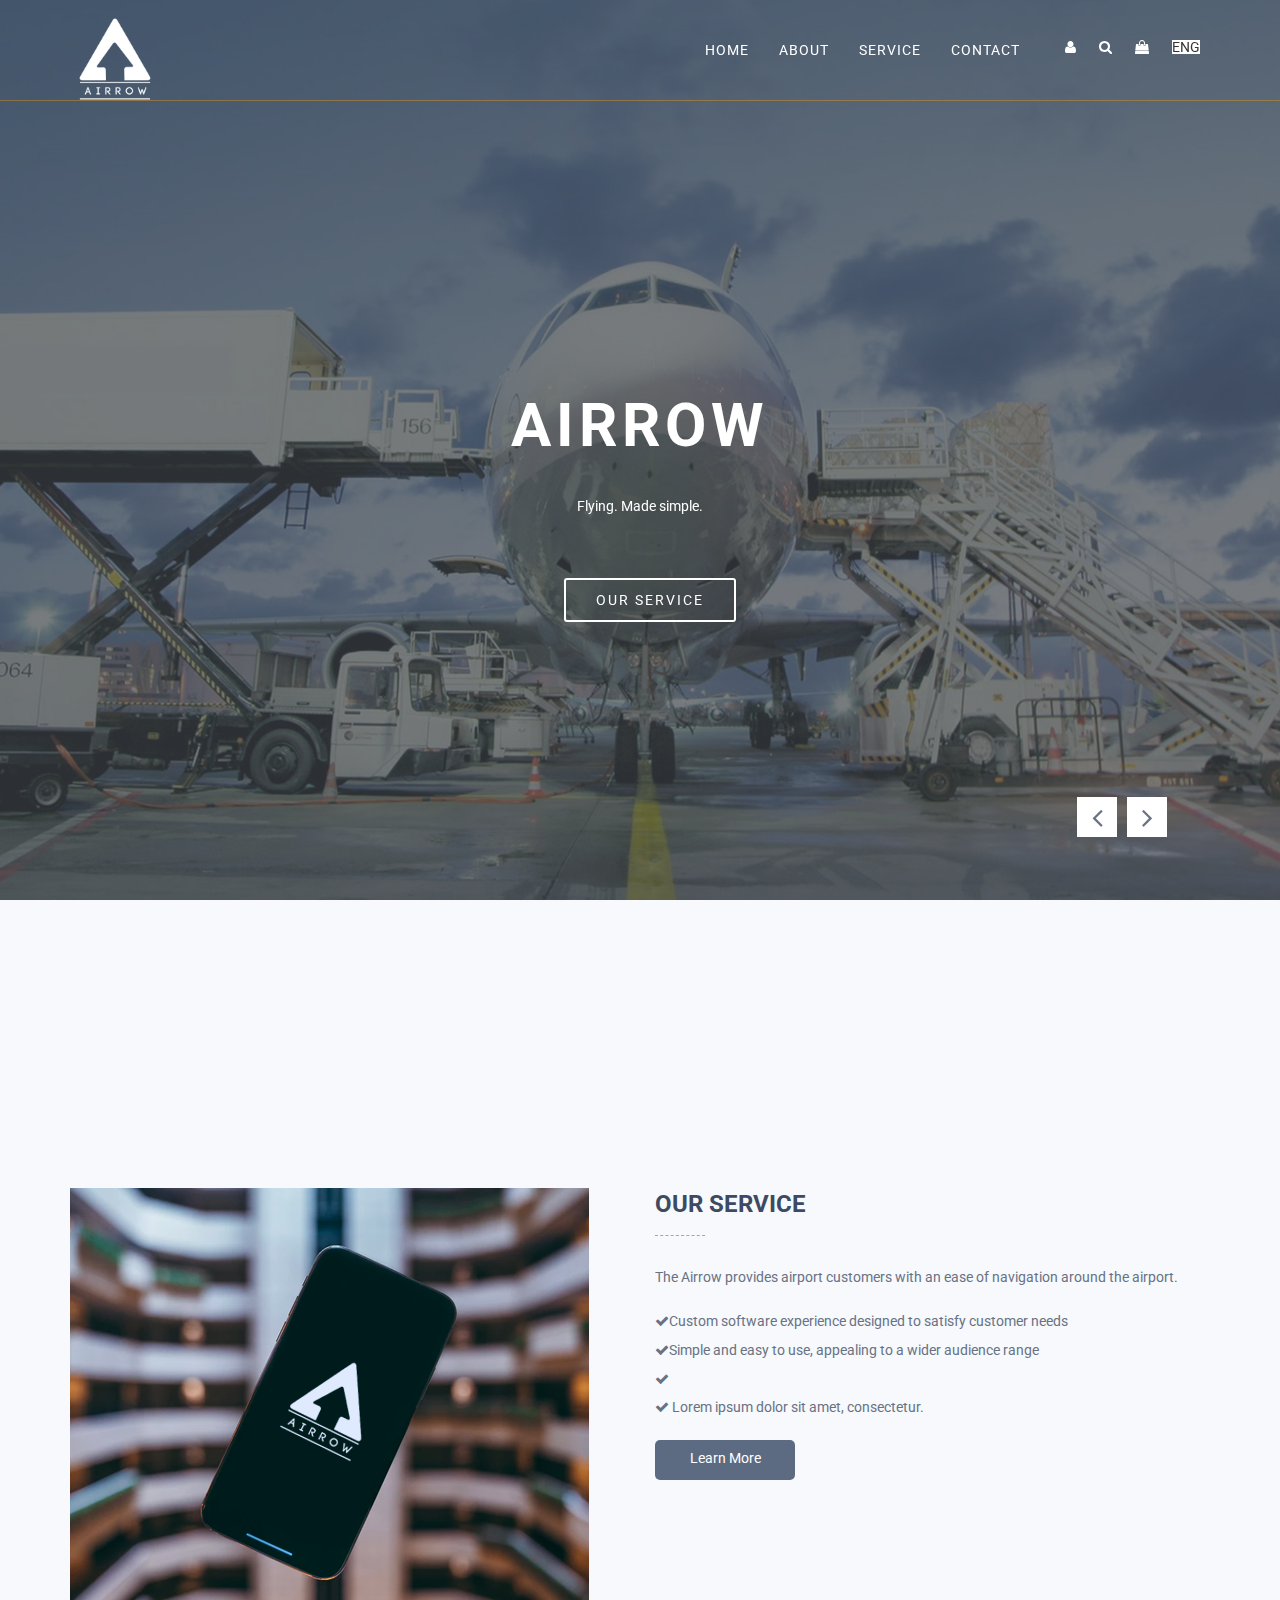
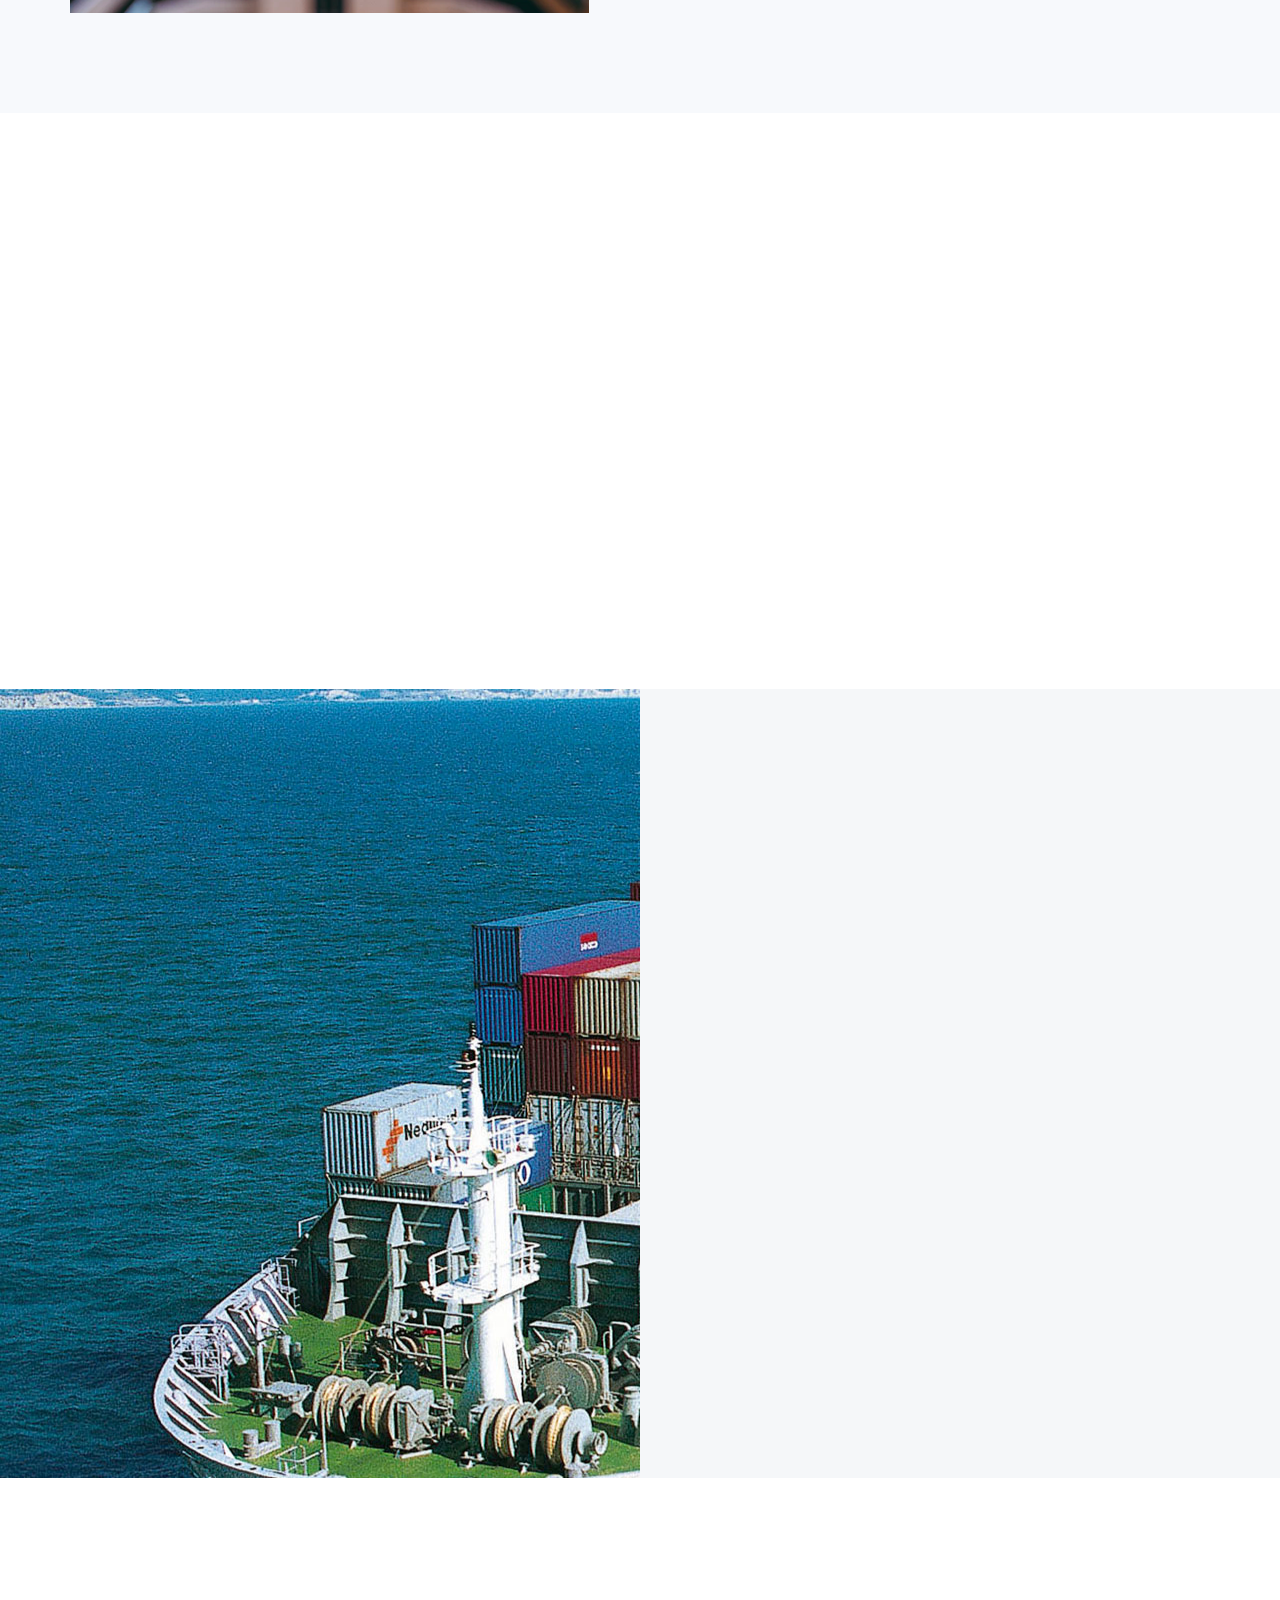
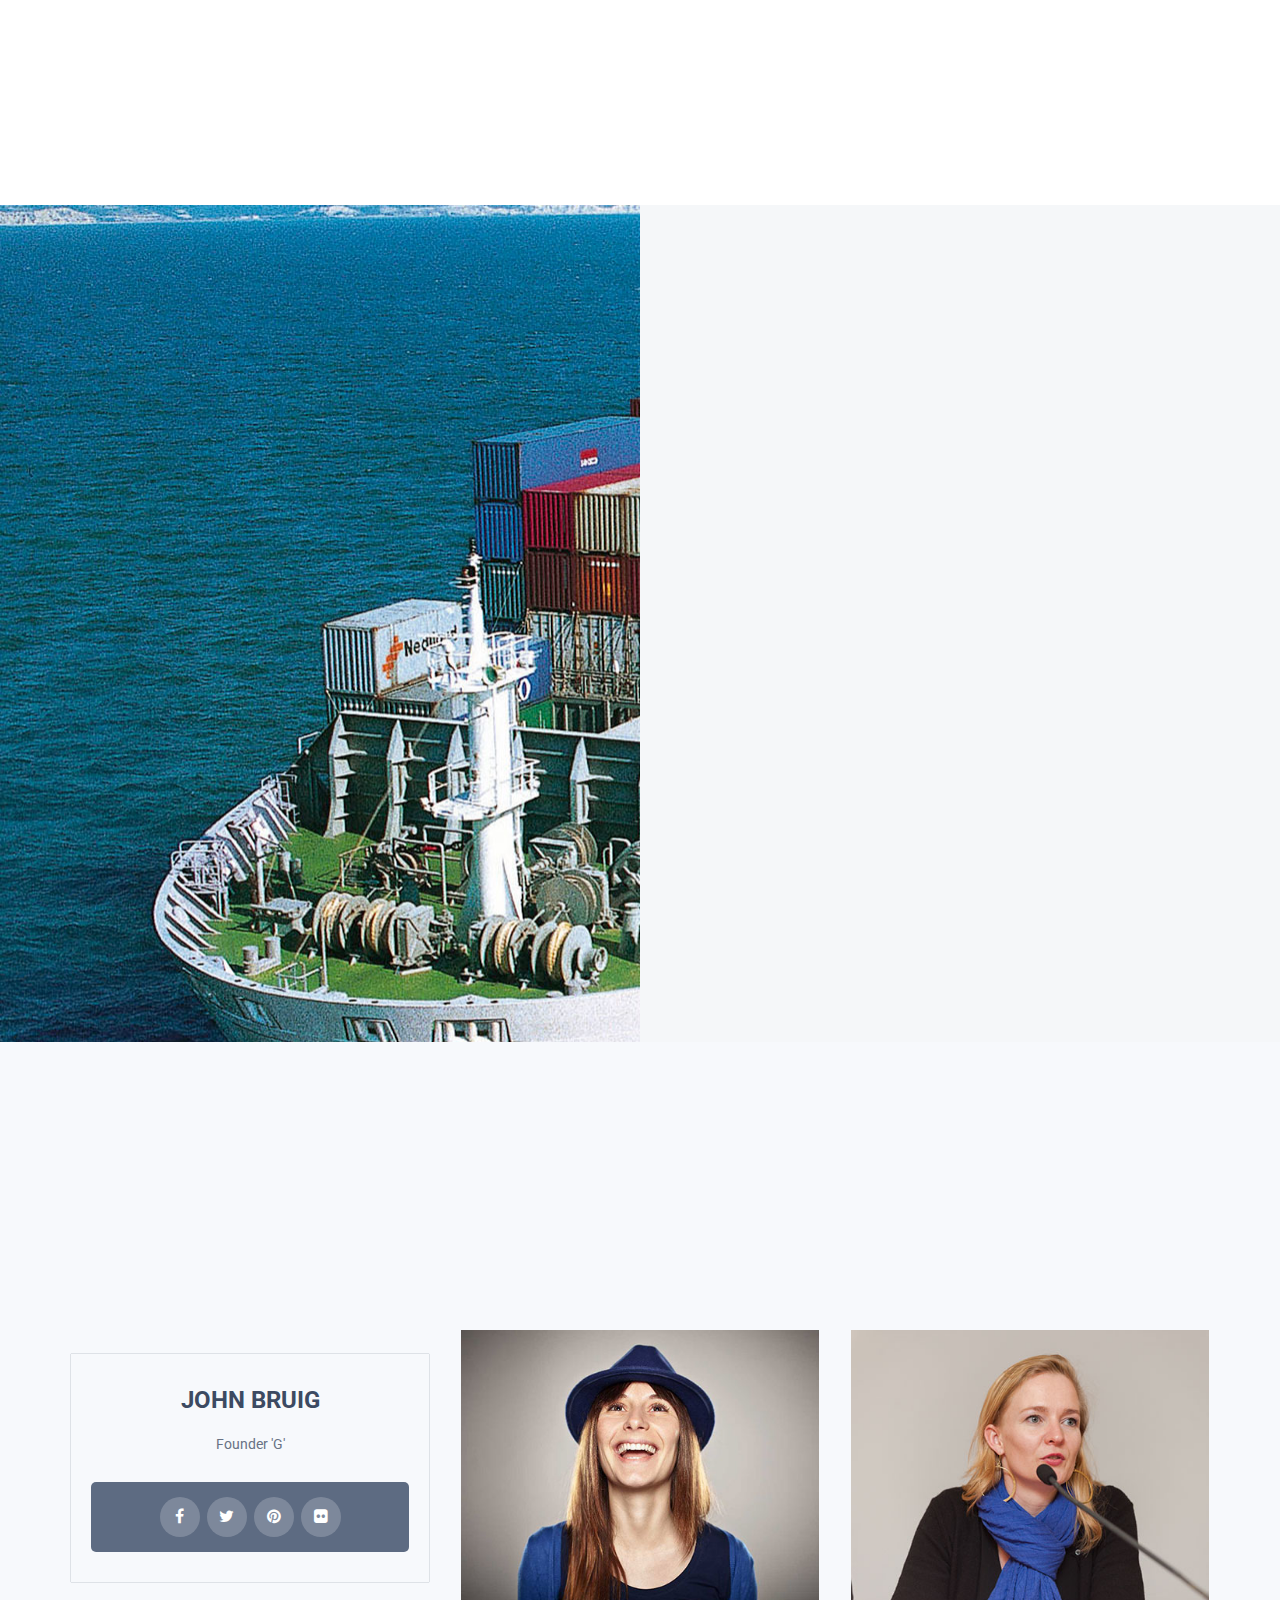
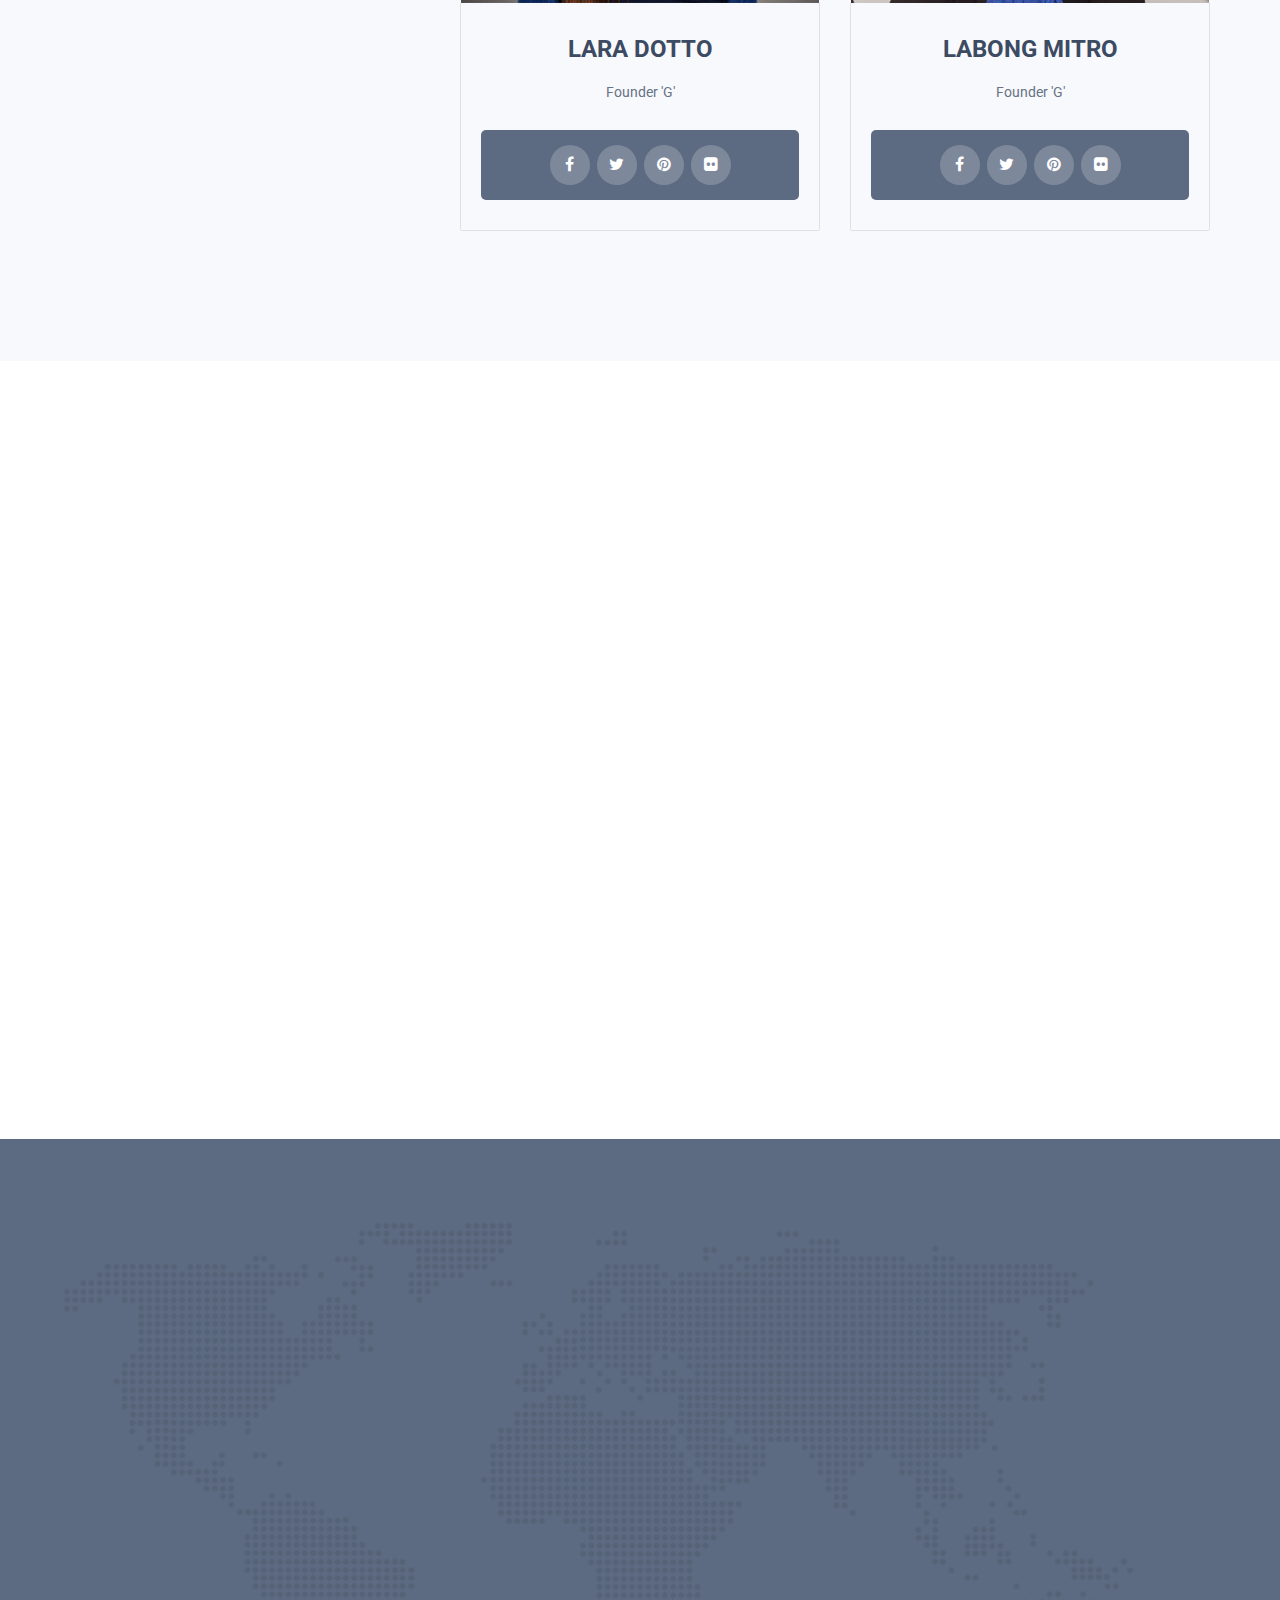
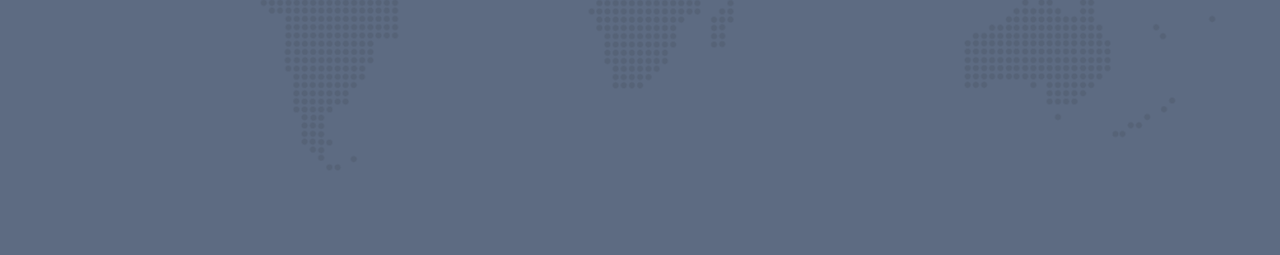
==== commit b0f26f54: "Pushing the backup" ====
--- a/index.html
+++ b/index.html
@@ -1,7 +1,3 @@
-<<<<<<< HEAD
-<<<<<<< HEAD
-=======
->>>>>>> 53218a136efd38da7f28fb21d270cd2cf774f461
 <!doctype html>
 <!--[if lt IE 7]>      <html class="no-js lt-ie9 lt-ie8 lt-ie7" lang=""> <![endif]-->
 <!--[if IE 7]>         <html class="no-js lt-ie9 lt-ie8" lang=""> <![endif]-->
@@ -23,10 +19,6 @@
 
     <!--====== FAVICON ICON =======-->
     <link rel="shortcut icon" type="image/ico" href="logo.png" />
-<<<<<<< HEAD
-    <!-- <img style="width:50px;height:60px;margin:20px;" src="logo.png"><h2 style="margin-top: -42px !important;margin-left: 60px;">irrow</h2> -->
-=======
->>>>>>> 53218a136efd38da7f28fb21d270cd2cf774f461
 
     <!--====== STYLESHEETS ======-->
     <link rel="stylesheet" href="css/normalize.css">
@@ -47,11 +39,7 @@
         <![endif]-->
 </head>
 
-<<<<<<< HEAD
-<body class="home-one">
-=======
 <body class="home-four">
->>>>>>> 53218a136efd38da7f28fb21d270cd2cf774f461
 
     <!--[if lt IE 8]>
         <p class="browserupgrade">You are using an <strong>outdated</strong> browser. Please <a href="http://browsehappy.com/">upgrade your browser</a> to improve your experience.</p>
@@ -75,11 +63,7 @@
                 <nav class="navbar">
                     <div class="container">
                         <div class="navbar-header">
-<<<<<<< HEAD
-                            <a href="#home" class="navbar-brand"><img style="width:50px; height:60px;" src="logo.png"><h2 style="margin-top: -42px !important;margin-left: 50px;color: #008CBD;">irrow</h2></a>
-=======
                             <a href="#home" class="navbar-brand"><img style="width:90px; height:90px;margin-top: -15px;" src="home_page_logo.png"></a>
->>>>>>> 53218a136efd38da7f28fb21d270cd2cf774f461
                         </div>
                         <div class="search-and-language-bar pull-right">
                             <ul>
@@ -101,46 +85,6 @@
                         </div>
                         <div id="main-nav" class="stellarnav">
                             <ul id="nav" class="nav navbar-nav">
-<<<<<<< HEAD
-                                <li><a href="index.html">home</a>
-                                    <ul>
-                                        <li><a href="index.html">Home Version 1</a></li>
-                                        <li><a href="index-2.html">Home Version 2</a></li>
-                                        <li><a href="index-3.html">Home Version 3</a></li>
-                                        <li><a href="index-4.html">Home Version 4</a></li>
-                                    </ul>
-                                </li>
-                                <li><a href="about.html">about</a>
-                                    <ul>
-                                        <li><a href="about.html">About</a></li>
-                                        <li><a href="about-company-profile.html">About Profile</a></li>
-                                        <li><a href="about-company-history.html">About History</a></li>
-                                        <li><a href="about-company-report.html">About Report</a></li>
-                                        <li><a href="about-team.html">About Team</a></li>
-                                        <li><a href="about-support.html">About Support</a></li>
-                                    </ul>
-                                </li>
-                                <li><a href="service.html">Service</a>
-                                    <ul>
-                                        <li><a href="service.html">Service Version 1</a></li>
-                                        <li><a href="service-2.html">Service Version 2</a></li>
-                                        <li><a href="service-3.html">Service Version 3</a></li>
-                                        <li><a href="single-service.html">Service Details</a></li>
-                                    </ul>
-                                </li>
-                                <li><a href="blog.html">Blog</a>
-                                    <ul>
-                                        <li><a href="blog.html">Blog Version 1</a></li>
-                                        <li><a href="blog-2.html">Blog Version 2</a></li>
-                                        <li><a href="single-blog.html">Single Blog</a></li>
-                                    </ul>
-                                </li>
-                                <li><a href="contact.html">Contact</a>
-                                    <ul>
-                                        <li><a href="contact.html">Contact Version 1</a></li>
-                                        <li><a href="contact-2.html">Contact Version 2</a></li>
-                                    </ul>
-=======
                                 <li><a href="index-4.html">Home</a>
                                 </li>
                                 <li><a href="about.html">About</a>
@@ -148,7 +92,6 @@
                                 <li><a href="service.html">Service</a>
                                 </li>
                                 <li><a href="contact.html">Contact</a>
->>>>>>> 53218a136efd38da7f28fb21d270cd2cf774f461
                                 </li>
                             </ul>
                         </div>
@@ -168,10 +111,6 @@
                                 <p>Flying. Made simple.</p>
                                 <div class="home-button">
                                     <a href="#">Our Service</a>
-<<<<<<< HEAD
-                                    <a href="#">Get A Quate</a>
-=======
->>>>>>> 53218a136efd38da7f28fb21d270cd2cf774f461
                                 </div>
                             </div>
                         </div>
@@ -187,18 +126,12 @@
                                 <p>Lorem ipsum dolor sit amet, consectetur adipiscing elit, sed do eiusmod tempor incididunt ut labore et dolore magna aliqua. Ut enim ad minim veniam.</p>
                                 <div class="home-button">
                                     <a href="#">Our Service</a>
-<<<<<<< HEAD
-                                    <a href="#">Get A Quate</a>
-=======
->>>>>>> 53218a136efd38da7f28fb21d270cd2cf774f461
-                                </div>
-                            </div>
-                        </div>
-                    </div>
-                </div>
-            </div>
-<<<<<<< HEAD
-=======
+                                </div>
+                            </div>
+                        </div>
+                    </div>
+                </div>
+            </div>
 <!--             <div class="welcome-single-slide slider-bg-three">
                 <div class="container">
                     <div class="row flex-v-center">
@@ -215,55 +148,11 @@
                     </div>
                 </div>
             </div> -->
->>>>>>> 53218a136efd38da7f28fb21d270cd2cf774f461
         </div>
         <!--END HOME SLIDER AREA-->
     </header>
     <!--END TOP AREA-->
 
-<<<<<<< HEAD
-    <!--BLOG AREA-->
-    <section class="blog-area gray-bg padding-top">
-        <div class="container">
-            <div class="row">
-                <div class="col-md-4 col-lg-4 col-sm-6 col-xs-12">
-                    <div class="single-blog wow fadeInUp" data-wow-delay="0.2s">
-                        <div class="blog-image">
-                            <img src="img/blog/blog_1.jpg" alt="">
-                        </div>
-                        <div class="blog-details text-center">
-                            <div class="blog-meta"><a href="#"><i class="fa fa-ship"></i></a></div>
-                            <h3><a href="single-blog.html">Ocean Freight</a></h3>
-                            <p>It is a long established fact that a reader will be distracted by the readable content of a page when looking at its layout..</p>
-                            <a href="single-blog.html" class="read-more">Read More</a>
-                        </div>
-                    </div>
-                </div>
-                <div class="col-md-4 col-lg-4 col-sm-6 col-xs-12">
-                    <div class="single-blog wow fadeInUp" data-wow-delay="0.3s">
-                        <div class="blog-image">
-                            <img src="img/blog/blog_2.jpg" alt="">
-                        </div>
-                        <div class="blog-details text-center">
-                            <div class="blog-meta"><a href="#"><i class="fa fa-plane"></i></a></div>
-                            <h3><a href="single-blog.html">Air Freight</a></h3>
-                            <p>It is a long established fact that a reader will be distracted by the readable content of a page when looking at its layout..</p>
-                            <a href="single-blog.html" class="read-more">Read More</a>
-                        </div>
-                    </div>
-                </div>
-                <div class="col-md-4 col-lg-4 col-sm-12 col-xs-12">
-                    <div class="single-blog wow fadeInUp" data-wow-delay="0.4s">
-                        <div class="blog-image">
-                            <img src="img/blog/blog_3.jpg" alt="">
-                        </div>
-                        <div class="blog-details text-center">
-                            <div class="blog-meta"><a href="#"><i class="fa fa-truck"></i></a></div>
-                            <h3><a href="single-blog.html">Street Freight</a></h3>
-                            <p>It is a long established fact that a reader will be distracted by the readable content of a page when looking at its layout..</p>
-                            <a href="single-blog.html" class="read-more">Read More</a>
-                        </div>
-=======
     <!--ABOUT AREA-->
     <section class="about-area gray-bg section-padding">
         <div class="container">
@@ -292,64 +181,11 @@
                             <li><i class="fa fa-check"></i> Lorem ipsum dolor sit amet, consectetur.</li>
                         </ul>
                         <a href="#" class="read-more">Learn More</a>
->>>>>>> 53218a136efd38da7f28fb21d270cd2cf774f461
                     </div>
                 </div>
             </div>
         </div>
     </section>
-<<<<<<< HEAD
-    <!--BLOG AREA END-->
-
-    <!--ABOUT AREA-->
-    <section class="about-area gray-bg section-padding">
-        <div class="container">
-            <div class="row">
-                <div class="col-md-4 col-lg-4 col-sm-12 col-xs-12">
-                    <div class="quote-form-area wow fadeIn">
-                        <h3>Get A Quote</h3>
-                        <form class="quote-form" action="#">
-                            <p class="width-full">
-                                <input type="text" name="name" id="name" placeholder="Your Name">
-                            </p>
-                            <p class="width-half">
-                                <input type="email" name="email" id="email" placeholder="Email">
-                                <input class="pull-right" type="phone" name="phone" id="phone" placeholder="Phone">
-                            </p>
-                            <p class="width-half">
-                                <input type="text" name="type" id="type" placeholder="Type">
-                                <input class="pull-right" type="text" name="quantity" id="quantity" placeholder="Quantity">
-                            </p>
-                            <p class="width-full">
-                                <input type="text" name="destination" id="destination" placeholder="Destination">
-                            </p>
-                            <p>
-                                <textarea name="quote-message" id="quote-message" cols="30" rows="4" placeholder="Your Message..."></textarea>
-                            </p>
-                            <button type="submit">Send</button>
-                        </form>
-                    </div>
-                </div>
-                <div class="col-md-7 col-lg-7 col-md-offset-1 col-lg-offset-1 col-sm-12 col-xs-12">
-                    <div class="about-content-area wow fadeIn">
-                        <div class="about-content">
-                            <h2>We have 25 years experience in this passion</h2>
-                            <p>There are many variations of passages of Lorem Ipsum available, but the majority have suffered alteration in some form, by injected humour, or randomised words which don't look even slightly believable. If you are going to use a passage of Lorem Ipsum,</p>
-                            <a href="#">read more <i class="fa fa-angle-right"></i></a>
-                        </div>
-                        <div class="about-count">
-                            <div class="single-about-count">
-                                <h4><i class="fa fa-suitcase"></i> 120</h4>
-                                <p>Project Done</p>
-                            </div>
-                            <div class="single-about-count">
-                                <h4><i class="fa fa-thumbs-o-up"></i> 100</h4>
-                                <p>Project Done</p>
-                            </div>
-                            <div class="single-about-count">
-                                <h4><i class="fa fa-users"></i> 30</h4>
-                                <p>Project Done</p>
-=======
     <!--ABOUT AREA END-->
 
     <!--PROMO AREA-->
@@ -390,7 +226,6 @@
                             <div class="promo-details">
                                 <h4>Fast Delevery</h4>
                                 <p>Lorem ipsum dolor sit amet, consectetur adipiscing elit.</p>
->>>>>>> 53218a136efd38da7f28fb21d270cd2cf774f461
                             </div>
                         </div>
                     </div>
@@ -398,11 +233,7 @@
             </div>
         </div>
     </section>
-<<<<<<< HEAD
-    <!--ABOUT AREA END-->
-=======
     <!--PROMO AREA END-->
->>>>>>> 53218a136efd38da7f28fb21d270cd2cf774f461
 
     <!--SERVICE AREA-->
     <section class="service-area">
@@ -411,48 +242,11 @@
                 <div class="row">
                     <div class="col-md-6 col-lg-6 col-md-offset-3 col-lg-offset-3 col-sm-12 col-xs-12">
                         <div class="area-title text-center wow fadeIn">
-<<<<<<< HEAD
-                            <h2>Our Service</h2>
-=======
                             <h2>Benefits for Airports</h2>
->>>>>>> 53218a136efd38da7f28fb21d270cd2cf774f461
                             <p>The arrow is a GPS navigation device, that is meant to be used within the ecosystem of airports</p>
                         </div>
                     </div>
                 </div>
-<<<<<<< HEAD
-                <div class="row">
-                    <div class="col-md-4 col-lg-4 col-sm-12 col-xs-12">
-                        <div class="service-content wow fadeIn">
-                            <h2>A device that will make your life easier at the airport</h2>
-                            <p>The device is about the size of a small phone, or an MP4 player,which has a very simple LCD display
-                            that helps navigate the user around the airport, along with providing both passengers and airports plenty of other incentives</p>
-                            <a href="service.html" class="read-more">Learn More</a>
-                        </div>
-                    </div>
-                    <div class="col-md-8 col-lg-8 col-sm-12 col-xs-12">
-                        <div class="service-catalouge-content-area wow fadeIn">
-                            <div class="service-catalouge-bg"></div>
-                            <div class="row">
-                                <div class="col-md-7 col-lg-7 col-md-offset-5 col-lg-offset-5 col-sm-12 col-xs-12">
-                                    <div class="catalouge-content">
-                                        <h3>Why Choose Us ?</h3>
-                                        <p>I must explain to you how all this mistaken idea of denouncing pleasure and praising pain was born and I will give you.</p>
-                                        <ul>
-                                            <li><i class="fa fa-check"></i> Lorem ipsum dolor sit amet, consectetur.</li>
-                                            <li><i class="fa fa-check"></i> Sed quia consequuntur magni dolores eos.</li>
-                                            <li><i class="fa fa-check"></i> Nemo enim ipsam voluptatem .</li>
-                                            <li><i class="fa fa-check"></i> We denounce with righteous indignation.</li>
-                                        </ul>
-                                        <a href="service.html" class="read-more">Learn More</a>
-                                    </div>
-                                </div>
-                            </div>
-                        </div>
-                    </div>
-                </div>
-=======
->>>>>>> 53218a136efd38da7f28fb21d270cd2cf774f461
             </div>
         </div>
         <div class="service-bottom-area section-padding">
@@ -461,12 +255,6 @@
                 <div class="row">
                     <div class="col-md-6 col-lg-6 col-md-offset-6 col-lg-offset-6 col-sm-12 col-xs-12">
                         <div class="service-list wow fadeIn">
-<<<<<<< HEAD
-                            <div class="area-title text-center wow fadeIn">
-                                <h2>Benefits for Airports</h2>
-                                </div>
-=======
->>>>>>> 53218a136efd38da7f28fb21d270cd2cf774f461
                             <div class="single-service">
                                 <div class="service-icon-hexagon">
                                     <div class="hex">
@@ -475,18 +263,10 @@
                                         </div>
                                     </div>
                                 </div>
-<<<<<<< HEAD
-                                
-                                <div class="service-details">
-                                    <h4>Minimize Delays</h4>
-                                    <p>Helps ensure your passengers get on board on time, minimizing delays</p>
-                                    <!-- <a href="#">read more</a> -->
-=======
                                 <div class="service-details">
                                     <h4>Minimize Delays</h4>
                                     <p>Helps ensure your passengers get on board on time, minimizing delays</p>
                                     <a href="#">read more</a>
->>>>>>> 53218a136efd38da7f28fb21d270cd2cf774f461
                                 </div>
                             </div>
                             <div class="single-service">
@@ -498,11 +278,7 @@
                                 <div class="service-details">
                                     <h4>Navigation</h4>
                                     <p>Helps customers navigate unfamiliar airports</p>
-<<<<<<< HEAD
-                                    <!-- <a href="#">read more</a> -->
-=======
                                     <a href="#">read more</a>
->>>>>>> 53218a136efd38da7f28fb21d270cd2cf774f461
                                 </div>
                             </div>
                             <div class="single-service">
@@ -514,11 +290,7 @@
                                 <div class="service-details">
                                     <h4>Accurate GPS</h4>
                                     <p>If passengers are lost, airport staff can find the passengers far quicker with accurate GPS location</p>
-<<<<<<< HEAD
-                                    <!-- <a href="#">read more</a> -->
-=======
                                     <a href="#">read more</a>
->>>>>>> 53218a136efd38da7f28fb21d270cd2cf774f461
                                 </div>
                             </div>
                             <div class="single-service">
@@ -530,20 +302,14 @@
                                 <div class="service-details">
                                     <h4>Lost and Found</h4>
                                     <p>Always-on GPS positioning ensures devices can always be recovered in case some are lost</p>
-<<<<<<< HEAD
-                                    <!-- <a href="#">read more</a> -->
-=======
                                     <a href="#">read more</a>
->>>>>>> 53218a136efd38da7f28fb21d270cd2cf774f461
-                                </div>
-                            </div>
-                        </div>
-                    </div>
-                </div>
-            </div>
-        </div>
-<<<<<<< HEAD
-=======
+                                </div>
+                            </div>
+                        </div>
+                    </div>
+                </div>
+            </div>
+        </div>
     </section>
     <section class="service-area">
         <div class="service-top-area padding-top">
@@ -558,19 +324,12 @@
                 </div>
             </div>
         </div>
->>>>>>> 53218a136efd38da7f28fb21d270cd2cf774f461
         <div class="service-bottom-area section-padding">
             <div class="service-bottom-area-bg"></div>
             <div class="container">
                 <div class="row">
                     <div class="col-md-6 col-lg-6 col-md-offset-6 col-lg-offset-6 col-sm-12 col-xs-12">
                         <div class="service-list wow fadeIn">
-<<<<<<< HEAD
-                            <div class="area-title text-center wow fadeIn">
-                                <h2>Benefits for Passengers</h2>
-                                </div>
-=======
->>>>>>> 53218a136efd38da7f28fb21d270cd2cf774f461
                             <div class="single-service">
                                 <div class="service-icon-hexagon">
                                     <div class="hex">
@@ -579,18 +338,10 @@
                                         </div>
                                     </div>
                                 </div>
-<<<<<<< HEAD
-                                
-                                <div class="service-details">
-                                    <h4>Digital Passport</h4>
-                                    <p>Storing passengers passport information in a digital form on their Arrow</p>
-                                    <!-- <a href="#">read more</a> -->
-=======
                                 <div class="service-details">
                                     <h4>Digital Passport</h4>
                                     <p>Storing passengers passport information in a digital form on their Arrow. What the heck.</p>
                                     <a href="#">read more</a>
->>>>>>> 53218a136efd38da7f28fb21d270cd2cf774f461
                                 </div>
                             </div>
                             <div class="single-service">
@@ -602,11 +353,7 @@
                                 <div class="service-details">
                                     <h4>Digital Ticket</h4>
                                     <p>Storing information about the passengers' flight information, including a digital copy of their tickets</p>
-<<<<<<< HEAD
-                                    <!-- <a href="#">read more</a> -->
-=======
                                     <a href="#">read more</a>
->>>>>>> 53218a136efd38da7f28fb21d270cd2cf774f461
                                 </div>
                             </div>
                             <div class="single-service">
@@ -618,11 +365,7 @@
                                 <div class="service-details">
                                     <h4>Instant Transactions</h4>
                                     <p>Storing a direct access link to the passengers' credit cards, allowing for instant transactions in any currency directly from the Arrow</p>
-<<<<<<< HEAD
-                                    <!-- <a href="#">read more</a> -->
-=======
                                     <a href="#">read more</a>
->>>>>>> 53218a136efd38da7f28fb21d270cd2cf774f461
                                 </div>
                             </div>
                             <div class="single-service">
@@ -634,11 +377,7 @@
                                 <div class="service-details">
                                     <h4>Health and Safety</h4>
                                     <p>Storing information about the passengers medical history (if they choose to allow this) to be rapidly available in case of emergency</p>
-<<<<<<< HEAD
-                                    <!-- <a href="#">read more</a> -->
-=======
                                     <a href="#">read more</a>
->>>>>>> 53218a136efd38da7f28fb21d270cd2cf774f461
                                 </div>
                             </div>
                         </div>
@@ -649,42 +388,6 @@
     </section>
     <!--SERVICE AREA END-->
 
-<<<<<<< HEAD
-    <!--PROMO AREA-->
-    <section class="promo-area">
-        <div class="promo-top-area section-padding wow fadeIn">
-            <div class="container">
-                <div class="row">
-                    <div class="col-md-4 col-lg-4 col-sm-6 col-xs-12">
-                        <div class="single-promo">
-                            <div class="promo-icon"><i class="fa fa-anchor"></i></div>
-                            <div class="promo-details">
-                                <h3>Our Location</h3>
-                                <p>Lorem ipsum dolor sit amet, consectetur adipiscing elit.</p>
-                            </div>
-                        </div>
-                        <div class="single-promo">
-                            <div class="promo-icon"><i class="fa fa-newspaper-o"></i></div>
-                            <div class="promo-details">
-                                <h3>Latest News</h3>
-                                <p>Lorem ipsum dolor sit amet, consectetur adipiscing elit.</p>
-                            </div>
-                        </div>
-                    </div>
-                    <div class="col-md-4 col-lg-4 col-sm-6 col-xs-12">
-                        <div class="single-promo">
-                            <div class="promo-icon"><i class="fa fa-umbrella"></i></div>
-                            <div class="promo-details">
-                                <h3>24/7 Support</h3>
-                                <p>Lorem ipsum dolor sit amet, consectetur adipiscing elit.</p>
-                            </div>
-                        </div>
-                        <div class="single-promo">
-                            <div class="promo-icon"><i class="fa fa-bicycle"></i></div>
-                            <div class="promo-details">
-                                <h3>Fast Delevery</h3>
-                                <p>Lorem ipsum dolor sit amet, consectetur adipiscing elit.</p>
-=======
     <!--TEAM AREA -->
     <section class="team-aera section-padding gray-bg">
         <div class="container">
@@ -750,23 +453,10 @@
                                     <li><a href="#"><i class="fa fa-pinterest"></i></a></li>
                                     <li><a href="#"><i class="fa fa-flickr"></i></a></li>
                                 </ul>
->>>>>>> 53218a136efd38da7f28fb21d270cd2cf774f461
-                            </div>
-                        </div>
-                    </div>
-                </div>
-<<<<<<< HEAD
-            </div>
-        </div>
-        <div class="promo-bottom-area section-padding">
-            <div class="promo-botton-area-bg" data-stellar-background-ratio="0.6"></div>
-            <div class="container">
-                <div class="row">
-                    <div class="col-md-10 col-lg-10 col-md-offset-1 col-lg-offset-1 col-sm-12 col-xs-12 text-center">
-                        <div class="promo-bottom-content wow fadeIn">
-                            <h2>we provide international freight &amp; logistics service worldwidw</h2>
-                            <a href="#" class="read-more">Get a quote</a>
-=======
+                            </div>
+                        </div>
+                    </div>
+                </div>
                 <div class="col-md-4 col-lg-4 col-sm-6 col-xs-12 visible-sm visible-xs">
                     <div class="single-team">
                         <div class="member-image">
@@ -783,18 +473,13 @@
                                     <li><a href="#"><i class="fa fa-flickr"></i></a></li>
                                 </ul>
                             </div>
->>>>>>> 53218a136efd38da7f28fb21d270cd2cf774f461
                         </div>
                     </div>
                 </div>
             </div>
         </div>
     </section>
-<<<<<<< HEAD
-    <!--PROMO AREA END-->
-=======
     <!--TEAM AREA END -->
->>>>>>> 53218a136efd38da7f28fb21d270cd2cf774f461
 
     <!--TESTMONIAL AREA -->
     <section class="testmonial-area section-padding">
@@ -911,11 +596,7 @@
                             <ul>
                                 <li><i class="fa fa-phone"></i> <a href="callto:+8801911854378">+8801911854378</a></li>
                                 <li><i class="fa fa-map-marker"></i> <a href="mailto:backpiper.com@gmail.com">backpiper.com@gmail.com</a></li>
-<<<<<<< HEAD
-                                <li><i class="fa fa-phone"></i> Gazipur, 1704, Bangladesh. 1215.</li>
-=======
                                 <li><i class="fa fa-phone"></i> Gazipur, 1704, Bangladesh.</li>
->>>>>>> 53218a136efd38da7f28fb21d270cd2cf774f461
                             </ul>
                         </div>
                     </div>
@@ -1022,678 +703,3 @@
 </body>
 
 </html>
-<<<<<<< HEAD
-=======
-<!doctype html>
-<!--[if lt IE 7]>      <html class="no-js lt-ie9 lt-ie8 lt-ie7" lang=""> <![endif]-->
-<!--[if IE 7]>         <html class="no-js lt-ie9 lt-ie8" lang=""> <![endif]-->
-<!--[if IE 8]>         <html class="no-js lt-ie9" lang=""> <![endif]-->
-<!--[if gt IE 8]><!-->
-<html class="no-js" lang="en">
-<!--<![endif]-->
-
-<head>
-    <!--====== USEFULL META ======-->
-    <meta charset="UTF-8">
-    <meta http-equiv="X-UA-Compatible" content="IE=edge">
-    <meta name="viewport" content="width=device-width, initial-scale=1">
-    <meta name="description" content="Transportation & Agency Template is a simple Smooth transportation and Agency Based Template" />
-    <meta name="keywords" content="Portfolio, Agency, Onepage, Html, Business, Blog, Parallax" />
-
-    <!--====== TITLE TAG ======-->
-    <title>Carries HTML5 Business Template</title>
-
-    <!--====== FAVICON ICON =======-->
-    <link rel="shortcut icon" type="image/ico" href="img/favicon.png" />
-
-    <!--====== STYLESHEETS ======-->
-    <link rel="stylesheet" href="css/normalize.css">
-    <link rel="stylesheet" href="css/animate.css">
-    <link rel="stylesheet" href="css/stellarnav.min.css">
-    <link rel="stylesheet" href="css/owl.carousel.css">
-    <link href="css/bootstrap.min.css" rel="stylesheet">
-    <link href="css/font-awesome.min.css" rel="stylesheet">
-
-    <!--====== MAIN STYLESHEETS ======-->
-    <link href="style.css" rel="stylesheet">
-    <link href="css/responsive.css" rel="stylesheet">
-
-    <script src="js/vendor/modernizr-2.8.3.min.js"></script>
-    <!--[if lt IE 9]>
-        <script src="//oss.maxcdn.com/html5shiv/3.7.2/html5shiv.min.js"></script>
-        <script src="//oss.maxcdn.com/respond/1.4.2/respond.min.js"></script>
-        <![endif]-->
-</head>
-
-<body class="home-four">
-
-    <!--[if lt IE 8]>
-        <p class="browserupgrade">You are using an <strong>outdated</strong> browser. Please <a href="http://browsehappy.com/">upgrade your browser</a> to improve your experience.</p>
-    <![endif]-->
-
-    <!--- PRELOADER -->
-    <div class="preeloader">
-        <div class="preloader-spinner"></div>
-    </div>
-
-    <!--SCROLL TO TOP-->
-    <a href="#home" class="scrolltotop"><i class="fa fa-long-arrow-up"></i></a>
-
-    <!--START TOP AREA-->
-    <header class="top-area" id="home">
-        <div class="top-area-bg" data-stellar-background-ratio="0.6"></div>
-        <div class="header-top-area">
-            <!--MAINMENU AREA-->
-            <div class="mainmenu-area" id="mainmenu-area">
-                <div class="mainmenu-area-bg"></div>
-                <nav class="navbar">
-                    <div class="container">
-                        <div class="navbar-header">
-                            <a href="#home" class="navbar-brand"><img src="img/logo.png" alt="logo"></a>
-                        </div>
-                        <div class="search-and-language-bar pull-right">
-                            <ul>
-                                <li><a href="#"><i class="fa fa-user"></i></a></li>
-                                <li class="search-box"><i class="fa fa-search"></i></li>
-                                <li><a href="#"><i class="fa fa-shopping-bag"></i></a></li>
-                                <li class="select-language">
-                                    <select name="#" id="#">
-                                    <option selected value="End">ENG</option>
-                                    <option value="ARA">ARA</option>
-                                    <option value="CHI">CHI</option>
-                                </select>
-                                </li>
-                            </ul>
-                            <form action="#" class="search-form">
-                                <input type="search" name="search" id="search">
-                                <button type="submit"><i class="fa fa-search"></i></button>
-                            </form>
-                        </div>
-                        <div id="main-nav" class="stellarnav">
-                            <ul id="nav" class="nav navbar-nav">
-                                <li><a href="index.html">home</a>
-                                    <ul>
-                                        <li><a href="index.html">Home</a></li>
-                                    </ul>
-                                </li>
-                                <li><a href="about.html">about</a>
-                                    <ul>
-                                        <li><a href="about.html">About</a></li>
-                                    </ul>
-                                </li>
-                                <li><a href="service.html">Service</a>
-                                    <ul>
-                                        <li><a href="service.html">Service Version 1</a></li>
-                                    </ul>
-                                </li>
-                                <li><a href="">Other Pages</a>
-                                    <ul>
-                                        <li><a href="404.html">404</a></li>
-                                        <li><a href="coming-soon.html">Coming Soon</a></li>
-                                    </ul>
-                                </li>
-                                <li><a href="blog.html">Blog</a>
-                                    <ul>
-                                        <li><a href="coming-soon.html">Blog</a></li>
-                                    </ul>
-                                </li>
-                                <li><a href="contact.html">Contact</a>
-                                    <ul>
-                                        <li><a href="contact.html">Contact Version 1</a></li>
-                                        <li><a href="contact-2.html">Contact Version 2</a></li>
-                                    </ul>
-                                </li>
-                            </ul>
-                        </div>
-                    </div>
-                </nav>
-            </div>
-            <!--END MAINMENU AREA END-->
-        </div>
-        <!--HOME SLIDER AREA-->
-        <div class="welcome-slider-area">
-            <div class="welcome-single-slide slider-bg-one">
-                <div class="container">
-                    <div class="row flex-v-center">
-                        <div class="col-md-10 col-md-offset-1">
-                            <div class="welcome-text text-center">
-                                <h1>WE ARE THE FUTURE</h1>
-                                <p>We are the world's first fully-integrated, hardware-based smart airport.</p>
-                                <div class="home-button">
-                                    <a href="#">Our Service</a>
-                                    <a href="#">Get A Quate</a>
-                                </div>
-                            </div>
-                        </div>
-                    </div>
-                </div>
-            </div>
-            <div class="welcome-single-slide slider-bg-two">
-                <div class="container">
-                    <div class="row flex-v-center">
-                        <div class="col-md-10 col-md-offset-1">
-                            <div class="welcome-text text-center">
-                                <h1>WE WILL CHANGE THE WORLD OF TRAVEL. FOREVER.</h1>
-                                <p>Our level of success will change the future of air travel single handedly for each and every passenger.</p>
-                                <div class="home-button">
-                                    <a href="#">Our Service</a>
-                                    <a href="#">Get A Quate</a>
-                                </div>
-                            </div>
-                        </div>
-                    </div>
-                </div>
-            </div>
-            <div class="welcome-single-slide slider-bg-three">
-                <div class="container">
-                    <div class="row flex-v-center">
-                        <div class="col-md-10 col-md-offset-1">
-                            <div class="welcome-text text-center">
-                                <h1>WE ARE AIRROW</h1>
-                                <p></p>
-                                <div class="home-button">
-                                    <a href="#">Our Service</a>
-                                </div>
-                            </div>
-                        </div>
-                    </div>
-                </div>
-            </div>
-        </div>
-        <!--END HOME SLIDER AREA-->
-    </header>
-    <!--END TOP AREA-->
-
-    <!--ABOUT AREA-->
-    <section class="about-area gray-bg section-padding">
-        <div class="container">
-            <div class="row">
-                <div class="col-md-6 col-lg-6 col-md-offset-3 col-lg-offset-3 col-sm-12 col-xs-12">
-                    <div class="area-title text-center wow fadeIn">
-                        <h2>HASN'T THIS BEEN DONE BEFORE?</h2>
-                        <p>There os currently nothing on the market that even comes close to what we do.</p>
-                        <p>Keep reading and let us show you what we do, and what we do different</p>
-                    </div>
-                </div>
-            </div>
-            <div class="row">
-                <div class="col-md-6 col-lg-6 col-sm-12 col-xs-12">
-                    <div class="about-history-content">
-                        <img src="img/about/about-details-2.jpg" alt="">
-                    </div>
-                </div>
-                <div class="col-md-6 col-lg-6 col-sm-12 col-xs-12">
-                    <div class="about-history-content">
-                        <h3>What is this Magical Device?</h3>
-                        <p>Our device, the AIRROW, is a small device around the size of your average phone. It comes equipped with a screen(duh), a GPS chip, an LED strip around the sides, one RFID sensor, and one NFC sensor. All that hardware allows the AIRROW to do the following for your passengers:</p>
-                        <ul>
-                            <li><i class="fa fa-check"></i>Store your airline ticket and passport in one place, accesible with one tap.</li>
-                            <li><i class="fa fa-check"></i>Allow you to pay for anything in the airport through it buy adding funds of any currency</li>
-                            <li><i class="fa fa-check"></i>Navigate you to points of interest around the airport</li>
-                            <li><i class="fa fa-check"></i>Provide simple navigation, simply using arrows as you walk, or complex navigation using non-static maps</li>
-                            <li><i class="fa fa-check"></i>Allow for airport personel to find you if you are about to be late for your flight and bring you to your gate</li>
-                        </ul>
-                        <a href="#" class="read-more">Learn More</a>
-                    </div>
-                </div>
-            </div>
-        </div>
-    </section>
-    <!--ABOUT AREA END-->
-
-    <!--PROMO AREA-->
-    <section class="promo-area">
-        <div class="promo-top-area section-padding wow fadeIn">
-            <div class="container">
-                <div class="row">
-                    <div class="col-md-4 col-lg-4 col-sm-6 col-xs-12">
-                        <div class="single-promo">
-                            <div class="promo-icon"><i class="fa fa-anchor"></i></div>
-                            <div class="promo-details">
-                                <h4>Passengers</h4>
-                                <p>Have a unified and easy airport expirience</p>
-                            </div>
-                        </div>
-                    </div>
-                    <div class="col-md-4 col-lg-4 col-sm-6 col-xs-12">
-                        <div class="single-promo">
-                            <div class="promo-icon"><i class="fa fa-umbrella"></i></div>
-                            <div class="promo-details">
-                                <h4>Airports</h4>
-                                <p>Imporve passenger expirience & collect data about their passengers</p>
-                            </div>
-                        </div>
-                    </div>
-                    <div class="col-md-4 col-lg-4 col-sm-6 col-xs-12">
-                        <div class="single-promo">
-                            <div class="promo-icon"><i class="fa fa-bicycle"></i></div>
-                            <div class="promo-details">
-                                <h4>Airlines</h4>
-                                <p>No more lost passengers = no more no-show passengers</p>
-                            </div>
-                        </div>
-                    </div>
-                    <div class="col-md-4 col-lg-4 col-sm-6 col-xs-12">
-                        <div class="single-promo visible-sm visible-xs">
-                            <div class="promo-icon"><i class="fa fa-bicycle"></i></div>
-                            <div class="promo-details">
-                                <h4>Fast Delevery</h4>
-                                <p>Lorem ipsum dolor sit amet, consectetur adipiscing elit.</p>
-                            </div>
-                        </div>
-                    </div>
-                </div>
-            </div>
-        </div>
-        <div class="promo-bottom-area section-padding">
-            <div class="promo-botton-area-bg" data-stellar-background-ratio="0.6"></div>
-            <div class="container">
-                <div class="row">
-                    <div class="col-md-10 col-lg-10 col-md-offset-1 col-lg-offset-1 col-sm-12 col-xs-12 text-center">
-                        <div class="promo-bottom-content wow fadeIn">
-                            <h2>We provide a unified, simplified, accesible, efficient, time-saving system for everyone</h2>
-                            <a href="#" class="read-more">Get a quote</a>
-                        </div>
-                    </div>
-                </div>
-            </div>
-        </div>
-    </section>
-    <!--PROMO AREA END-->
-
-    <!--SERVICE AREA-->
-    <section class="service-area">
-        <div class="service-top-area padding-top">
-            <div class="container">
-                <div class="row">
-                    <div class="col-md-6 col-lg-6 col-md-offset-3 col-lg-offset-3 col-sm-12 col-xs-12">
-                        <div class="area-title text-center wow fadeIn">
-                            <h2>Our Service</h2>
-                            <p>Sed ut perspiciatis unde omnis iste natus error sit voluptatem accusantium doloremque laudantium, </p>
-                        </div>
-                    </div>
-                </div>
-            </div>
-        </div>
-        <div class="service-bottom-area section-padding">
-            <div class="service-bottom-area-bg"></div>
-            <div class="container">
-                <div class="row">
-                    <div class="col-md-6 col-lg-6 col-md-offset-6 col-lg-offset-6 col-sm-12 col-xs-12">
-                        <div class="service-list wow fadeIn">
-                            <div class="single-service">
-                                <div class="service-icon-hexagon">
-                                    <div class="hex">
-                                        <div class="service-icon">
-                                            <i class="fa fa-dropbox"></i>
-                                        </div>
-                                    </div>
-                                </div>
-                                <div class="service-details">
-                                    <h4>Ware House</h4>
-                                    <p>Sed ut perspiciatis unde omnis iste natus error sit voluptatem accusantium doloremque laudantium, totam rem aperiam.</p>
-                                    <a href="#">read more</a>
-                                </div>
-                            </div>
-                            <div class="single-service">
-                                <div class="service-icon-hexagon">
-                                    <div class="hex">
-                                        <div class="service-icon"><i class="fa fa-truck"></i></div>
-                                    </div>
-                                </div>
-                                <div class="service-details">
-                                    <h4>Road Freight</h4>
-                                    <p>Sed ut perspiciatis unde omnis iste natus error sit voluptatem accusantium doloremque laudantium, totam rem aperiam.</p>
-                                    <a href="#">read more</a>
-                                </div>
-                            </div>
-                            <div class="single-service">
-                                <div class="service-icon-hexagon">
-                                    <div class="hex">
-                                        <div class="service-icon"><i class="fa fa-ship"></i></div>
-                                    </div>
-                                </div>
-                                <div class="service-details">
-                                    <h4>Sea Freight</h4>
-                                    <p>Sed ut perspiciatis unde omnis iste natus error sit voluptatem accusantium doloremque laudantium, totam rem aperiam.</p>
-                                    <a href="#">read more</a>
-                                </div>
-                            </div>
-                            <div class="single-service">
-                                <div class="service-icon-hexagon">
-                                    <div class="hex">
-                                        <div class="service-icon"><i class="fa fa-plane"></i></div>
-                                    </div>
-                                </div>
-                                <div class="service-details">
-                                    <h4>Air Freight</h4>
-                                    <p>Sed ut perspiciatis unde omnis iste natus error sit voluptatem accusantium doloremque laudantium, totam rem aperiam.</p>
-                                    <a href="#">read more</a>
-                                </div>
-                            </div>
-                        </div>
-                    </div>
-                </div>
-            </div>
-        </div>
-    </section>
-    <!--SERVICE AREA END-->
-
-    <!--TEAM AREA -->
-    <section class="team-aera section-padding gray-bg">
-        <div class="container">
-            <div class="row">
-                <div class="col-md-6 col-lg-6 col-md-offset-3 col-lg-offset-3 col-sm-12 col-xs-12">
-                    <div class="area-title text-center wow fadeIn">
-                        <h2>Our Teem</h2>
-                        <p>Sed ut perspiciatis unde omnis iste natus error sit voluptatem accusantium doloremque laudantium, </p>
-                    </div>
-                </div>
-            </div>
-            <div class="row">
-                <div class="col-md-4 col-lg-4 col-sm-6 col-xs-12">
-                    <div class="single-team">
-                        <div class="member-image">
-                            <img src="img/team/member-1.jpg" alt="">
-                        </div>
-                        <div class="member-details">
-                            <h3>John Bruig</h3>
-                            <p>Founder 'G'</p>
-                            <div class="member-social-bookmark">
-                                <ul class="social-bookmark">
-                                    <li><a href="#"><i class="fa fa-facebook"></i></a></li>
-                                    <li><a href="#"><i class="fa fa-twitter"></i></a></li>
-                                    <li><a href="#"><i class="fa fa-pinterest"></i></a></li>
-                                    <li><a href="#"><i class="fa fa-flickr"></i></a></li>
-                                </ul>
-                            </div>
-                        </div>
-                    </div>
-                </div>
-                <div class="col-md-4 col-lg-4 col-sm-6 col-xs-12">
-                    <div class="single-team">
-                        <div class="member-image">
-                            <img src="img/team/member-2.jpg" alt="">
-                        </div>
-                        <div class="member-details">
-                            <h3>Lara Dotto</h3>
-                            <p>Founder 'G'</p>
-                            <div class="member-social-bookmark">
-                                <ul class="social-bookmark">
-                                    <li><a href="#"><i class="fa fa-facebook"></i></a></li>
-                                    <li><a href="#"><i class="fa fa-twitter"></i></a></li>
-                                    <li><a href="#"><i class="fa fa-pinterest"></i></a></li>
-                                    <li><a href="#"><i class="fa fa-flickr"></i></a></li>
-                                </ul>
-                            </div>
-                        </div>
-                    </div>
-                </div>
-                <div class="col-md-4 col-lg-4 col-sm-6 col-xs-12">
-                    <div class="single-team">
-                        <div class="member-image">
-                            <img src="img/team/member-3.jpg" alt="">
-                        </div>
-                        <div class="member-details">
-                            <h3>Labong Mitro</h3>
-                            <p>Founder 'G'</p>
-                            <div class="member-social-bookmark">
-                                <ul class="social-bookmark">
-                                    <li><a href="#"><i class="fa fa-facebook"></i></a></li>
-                                    <li><a href="#"><i class="fa fa-twitter"></i></a></li>
-                                    <li><a href="#"><i class="fa fa-pinterest"></i></a></li>
-                                    <li><a href="#"><i class="fa fa-flickr"></i></a></li>
-                                </ul>
-                            </div>
-                        </div>
-                    </div>
-                </div>
-                <div class="col-md-4 col-lg-4 col-sm-6 col-xs-12 visible-sm visible-xs">
-                    <div class="single-team">
-                        <div class="member-image">
-                            <img src="img/team/member-6.jpg" alt="">
-                        </div>
-                        <div class="member-details">
-                            <h3>Dimra Ajax</h3>
-                            <p>Founder 'G'</p>
-                            <div class="member-social-bookmark">
-                                <ul class="social-bookmark">
-                                    <li><a href="#"><i class="fa fa-facebook"></i></a></li>
-                                    <li><a href="#"><i class="fa fa-twitter"></i></a></li>
-                                    <li><a href="#"><i class="fa fa-pinterest"></i></a></li>
-                                    <li><a href="#"><i class="fa fa-flickr"></i></a></li>
-                                </ul>
-                            </div>
-                        </div>
-                    </div>
-                </div>
-            </div>
-        </div>
-    </section>
-    <!--TEAM AREA END -->
-
-    <!--TESTMONIAL AREA -->
-    <section class="testmonial-area section-padding">
-        <div class="container">
-            <div class="row">
-                <div class="col-md-6 col-lg-6 col-md-offset-3 col-lg-offset-3 col-sm-12 col-xs-12">
-                    <div class="area-title text-center wow fadeIn">
-                        <h2>what client’s say</h2>
-                    </div>
-                </div>
-            </div>
-            <div class="row">
-                <div class="col-md-4 col-lg-4 col-md-offset-4 col-lg-offset-4 col-sm-8 col-sm-offset-2 col-xs-8 col-xs-offset-2">
-                    <div class="client-photo-list wow fadeIn">
-                        <div class="client_photo">
-                            <div class="item">
-                                <img src="img/testmonial/1.jpg" alt="">
-                            </div>
-                            <div class="item">
-                                <img src="img/testmonial/2.jpg" alt="">
-                            </div>
-                            <div class="item">
-                                <img src="img/testmonial/3.jpg" alt="">
-                            </div>
-                            <div class="item">
-                                <img src="img/testmonial/1.jpg" alt="">
-                            </div>
-                            <div class="item">
-                                <img src="img/testmonial/2.jpg" alt="">
-                            </div>
-                        </div>
-                    </div>
-                </div>
-            </div>
-            <div class="row">
-                <div class="col-md-12">
-                    <div class="client_nav">
-                        <span class="fa fa-angle-left testi_prev"></span>
-                        <span class="fa fa-angle-right testi_next"></span>
-                    </div>
-                </div>
-                <div class="col-xs-12 col-md-10 col-md-offset-1 text-center">
-                    <div class="client-details-content wow fadeIn">
-                        <div class="client_details">
-                            <div class="item">
-                                <q>Lorem ipsum dolor sit amet, consectetur adipiscing elit, sed do eiusmod tempor incididunt ut labore et dolore magna aliqua. Ut enim ad minim veniam, quis nostrud exercitation ullamco laboris nisi ut aliquip ex ea commodo consequat. Duis aute irure dolor in reprehenderit in voluptate velit esse cillum dolore eu fugiat nulla pariatur. </q>
-                                <h3>JABIN KANE</h3>
-                                <p>CEO, TOPSMMPANEL.COM</p>
-                            </div>
-                            <div class="item">
-                                <q>Lorem ipsum dolor sit amet, consectetur adipiscing elit, sed do eiusmod tempor incididunt ut labore et dolore magna aliqua. Ut enim ad minim veniam, quis nostrud exercitation ullamco laboris nisi ut aliquip ex ea commodo consequat. Duis aute irure dolor in reprehenderit in voluptate velit esse cillum dolore eu fugiat nulla pariatur. </q>
-                                <h3>JABIN KANE</h3>
-                                <p>CEO, TOPSMMPANEL.COM</p>
-                            </div>
-                            <div class="item">
-                                <q>Lorem ipsum dolor sit amet, consectetur adipiscing elit, sed do eiusmod tempor incididunt ut labore et dolore magna aliqua. Ut enim ad minim veniam, quis nostrud exercitation ullamco laboris nisi ut aliquip ex ea commodo consequat. Duis aute irure dolor in reprehenderit in voluptate velit esse cillum dolore eu fugiat nulla pariatur. </q>
-                                <h3>JABIN KANE</h3>
-                                <p>CEO, TOPSMMPANEL.COM</p>
-                            </div>
-                            <div class="item">
-                                <q>Lorem ipsum dolor sit amet, consectetur adipiscing elit, sed do eiusmod tempor incididunt ut labore et dolore magna aliqua. Ut enim ad minim veniam, quis nostrud exercitation ullamco laboris nisi ut aliquip ex ea commodo consequat. Duis aute irure dolor in reprehenderit in voluptate velit esse cillum dolore eu fugiat nulla pariatur. </q>
-                                <h3>JABIN KANE</h3>
-                                <p>CEO, TOPSMMPANEL.COM</p>
-                            </div>
-                            <div class="item">
-                                <q>Lorem ipsum dolor sit amet, consectetur adipiscing elit, sed do eiusmod tempor incididunt ut labore et dolore magna aliqua. Ut enim ad minim veniam, quis nostrud exercitation ullamco laboris nisi ut aliquip ex ea commodo consequat. Duis aute irure dolor in reprehenderit in voluptate velit esse cillum dolore eu fugiat nulla pariatur. </q>
-                                <h3>JABIN KANE</h3>
-                                <p>CEO, TOPSMMPANEL.COM</p>
-                            </div>
-                        </div>
-                    </div>
-                </div>
-            </div>
-        </div>
-    </section>
-    <!--TESTMONIAL AREA END -->
-
-    <!--FOOER AREA-->
-    <div class="footer-area dark-bg">
-        <div class="footer-area-bg"></div>
-        <div class="footer-top-area wow fadeIn">
-            <div class="container">
-                <div class="row">
-                    <div class="col-md-6 col-lg-6 col-sm-12 col-xs-12">
-                        <div class="subscribe-content">
-                            <h2>Weekly Newsletter</h2>
-                            <p>There are many vaiations of passages of lorem ipsum available.</p>
-                        </div>
-                    </div>
-                    <div class="col-md-6 col-lg-6 col-sm-12 col-xs-12">
-                        <div class="subscriber-form-area">
-                            <form action="#" class="subsriber-form">
-                                <label for="subscriber-mail"><i class="fa fa-envelope-o"></i></label>
-                                <input type="email" name="subscriber-mail" id="subscriber-mail" placeholder="Enter Your Mail">
-                                <button type="submit">subscribe</button>
-                            </form>
-                        </div>
-                    </div>
-                </div>
-                <div class="row">
-                    <div class="col-md-12">
-                        <div class="footer-border"> </div>
-                    </div>
-                </div>
-            </div>
-        </div>
-        <div class="footer-bottom-area wow fadeIn">
-            <div class="container">
-                <div class="row">
-                    <div class="col-md-3 col-lg-3 col-sm-6 col-xs-12">
-                        <div class="single-footer-widget footer-about">
-                            <h3>About Us</h3>
-                            <p>Lorem ipsum dolor sit amet, consectetur adipiscing elit.</p>
-                            <ul>
-                                <li><i class="fa fa-phone"></i> <a href="callto:+8801911854378">+8801911854378</a></li>
-                                <li><i class="fa fa-map-marker"></i> <a href="mailto:backpiper.com@gmail.com">backpiper.com@gmail.com</a></li>
-                                <li><i class="fa fa-phone"></i> Gazipur, 1704, Bangladesh.</li>
-                            </ul>
-                        </div>
-                    </div>
-                    <div class="col-md-3 col-lg-3 col-sm-6 col-xs-12">
-                        <div class="single-footer-widget twitter-widget">
-                            <h3>Latest Tweets</h3>
-                            <ul>
-                                <li>
-                                    <div class="twitter-icon"><i class="fa fa-phone"></i></div>
-                                    <div class="tweet-detail">
-                                        <p>Sed ut perspiciatis unde omnis iste natus error sit voluptatem .</p>
-                                        <a href="#" class="tweet-meta">5 Miniutes Ago</a>
-                                    </div>
-                                </li>
-                                <li>
-                                    <div class="twitter-icon"><i class="fa fa-phone"></i></div>
-                                    <div class="tweet-detail">
-                                        <p>Sed ut perspiciatis unde omnis iste natus error sit voluptatem .</p>
-                                        <a href="#" class="tweet-meta">5 Miniutes Ago</a>
-                                    </div>
-                                </li>
-                            </ul>
-                        </div>
-                    </div>
-                    <div class="col-md-3 col-lg-3 col-sm-6 col-xs-12">
-                        <div class="single-footer-widget list-widget">
-                            <h3>Customer Service</h3>
-                            <ul>
-                                <li><a href="#">Support Forums</a></li>
-                                <li><a href="#">Communication</a></li>
-                                <li><a href="#">FAQS</a></li>
-                                <li><a href="#">Privacy Policy</a></li>
-                                <li><a href="#">Rules & Condition</a></li>
-                                <li><a href="#">Contact Us</a></li>
-                            </ul>
-                        </div>
-                    </div>
-                    <div class="col-md-3 col-lg-3 col-sm-6 col-xs-12">
-                        <div class="single-footer-widget instafeed-widget">
-                            <h3>Customer Service</h3>
-                            <ul>
-                                <li><a href="#"><img src="img/instafeed/1.jpg" alt=""></a></li>
-                                <li><a href="#"><img src="img/instafeed/2.jpg" alt=""></a></li>
-                                <li><a href="#"><img src="img/instafeed/3.jpg" alt=""></a></li>
-                                <li><a href="#"><img src="img/instafeed/4.jpg" alt=""></a></li>
-                                <li><a href="#"><img src="img/instafeed/5.jpg" alt=""></a></li>
-                                <li><a href="#"><img src="img/instafeed/6.jpg" alt=""></a></li>
-                            </ul>
-                        </div>
-                    </div>
-                </div>
-                <div class="row">
-                    <div class="col-md-12">
-                        <div class="footer-border"> </div>
-                    </div>
-                </div>
-            </div>
-        </div>
-        <div class="footer-copyright-area">
-            <div class="container">
-                <div class="row">
-                    <div class="col-md-6 col-lg-6 col-sm-12 col-xs-12">
-                        <div class="footer-copyright wow fadeIn">
-                            <!-- Link back to Colorlib can't be removed. Template is licensed under CC BY 3.0. -->
-                            <p>Copyright &copy;<script>document.write(new Date().getFullYear());</script> All rights reserved | This template is made with <i class="fa fa-heart-o" aria-hidden="true"></i> by <a href="https://colorlib.com" target="_blank">Colorlib</a></p>
-                            <!-- Link back to Colorlib can't be removed. Template is licensed under CC BY 3.0. -->
-                        </div>
-                    </div>
-                    <div class="col-md-6 col-lg-6 col-sm-12 col-xs-12">
-                        <div class="footer-social-bookmark text-right wow fadeIn">
-                            <ul class="social-bookmark">
-                                <li><a href="#"><i class="fa fa-facebook"></i></a></li>
-                                <li><a href="#"><i class="fa fa-vimeo"></i></a></li>
-                                <li><a href="#"><i class="fa fa-twitter"></i></a></li>
-                                <li><a href="#"><i class="fa fa-behance"></i></a></li>
-                                <li><a href="#"><i class="fa fa-dribbble"></i></a></li>
-                            </ul>
-                        </div>
-                    </div>
-                </div>
-            </div>
-        </div>
-    </div>
-    <!--FOOER AREA END-->
-
-
-    <!--====== SCRIPTS JS ======-->
-    <script src="js/vendor/jquery-1.12.4.min.js"></script>
-    <script src="js/vendor/bootstrap.min.js"></script>
-
-    <!--====== PLUGINS JS ======-->
-    <script src="js/vendor/jquery.easing.1.3.js"></script>
-    <script src="js/vendor/jquery-migrate-1.2.1.min.js"></script>
-    <script src="js/vendor/jquery.appear.js"></script>
-    <script src="js/owl.carousel.min.js"></script>
-    <script src="js/stellar.js"></script>
-    <script src="js/wow.min.js"></script>
-    <script src="js/stellarnav.min.js"></script>
-    <script src="js/contact-form.js"></script>
-    <script src="js/jquery.sticky.js"></script>
-
-    <!--===== ACTIVE JS=====-->
-    <script src="js/main.js"></script>
-</body>
-
-</html>
->>>>>>> f388b35923441cde3831d51df3e0cf5f9f54e00c
-=======
->>>>>>> 53218a136efd38da7f28fb21d270cd2cf774f461
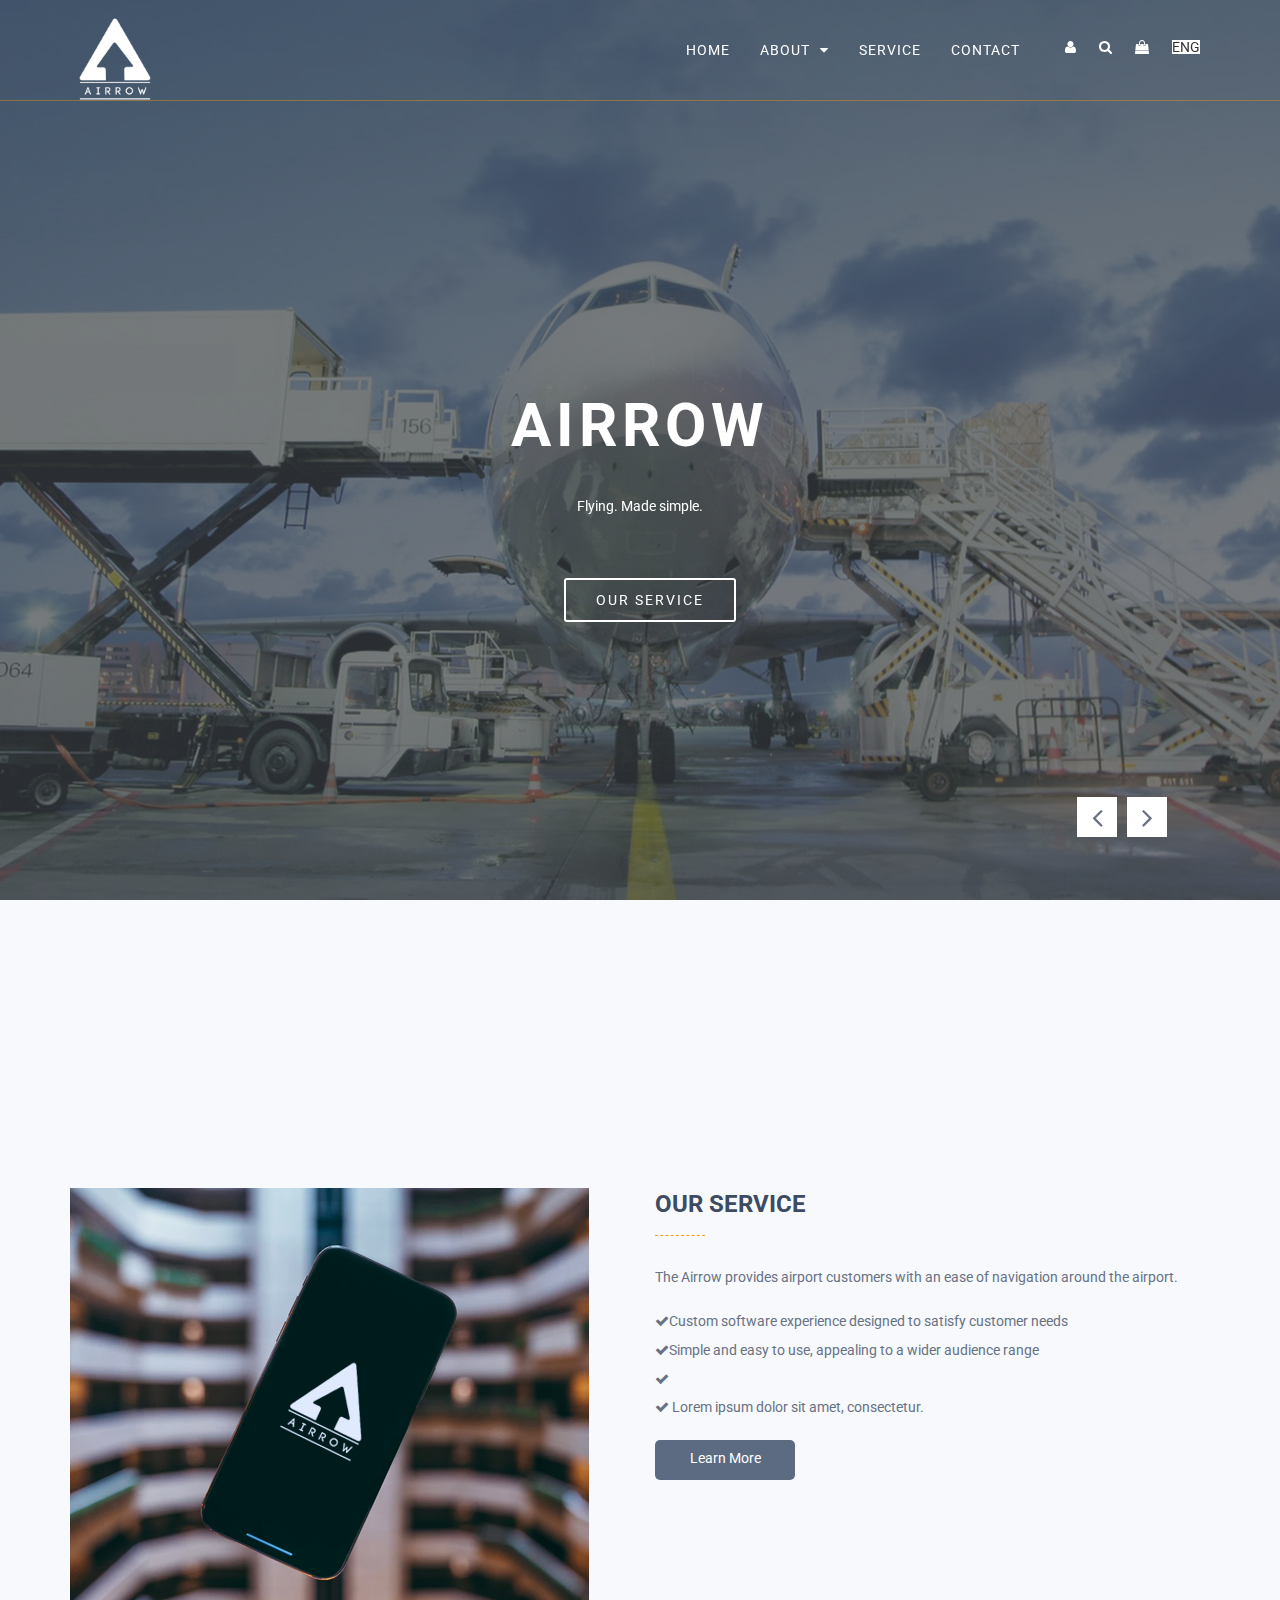
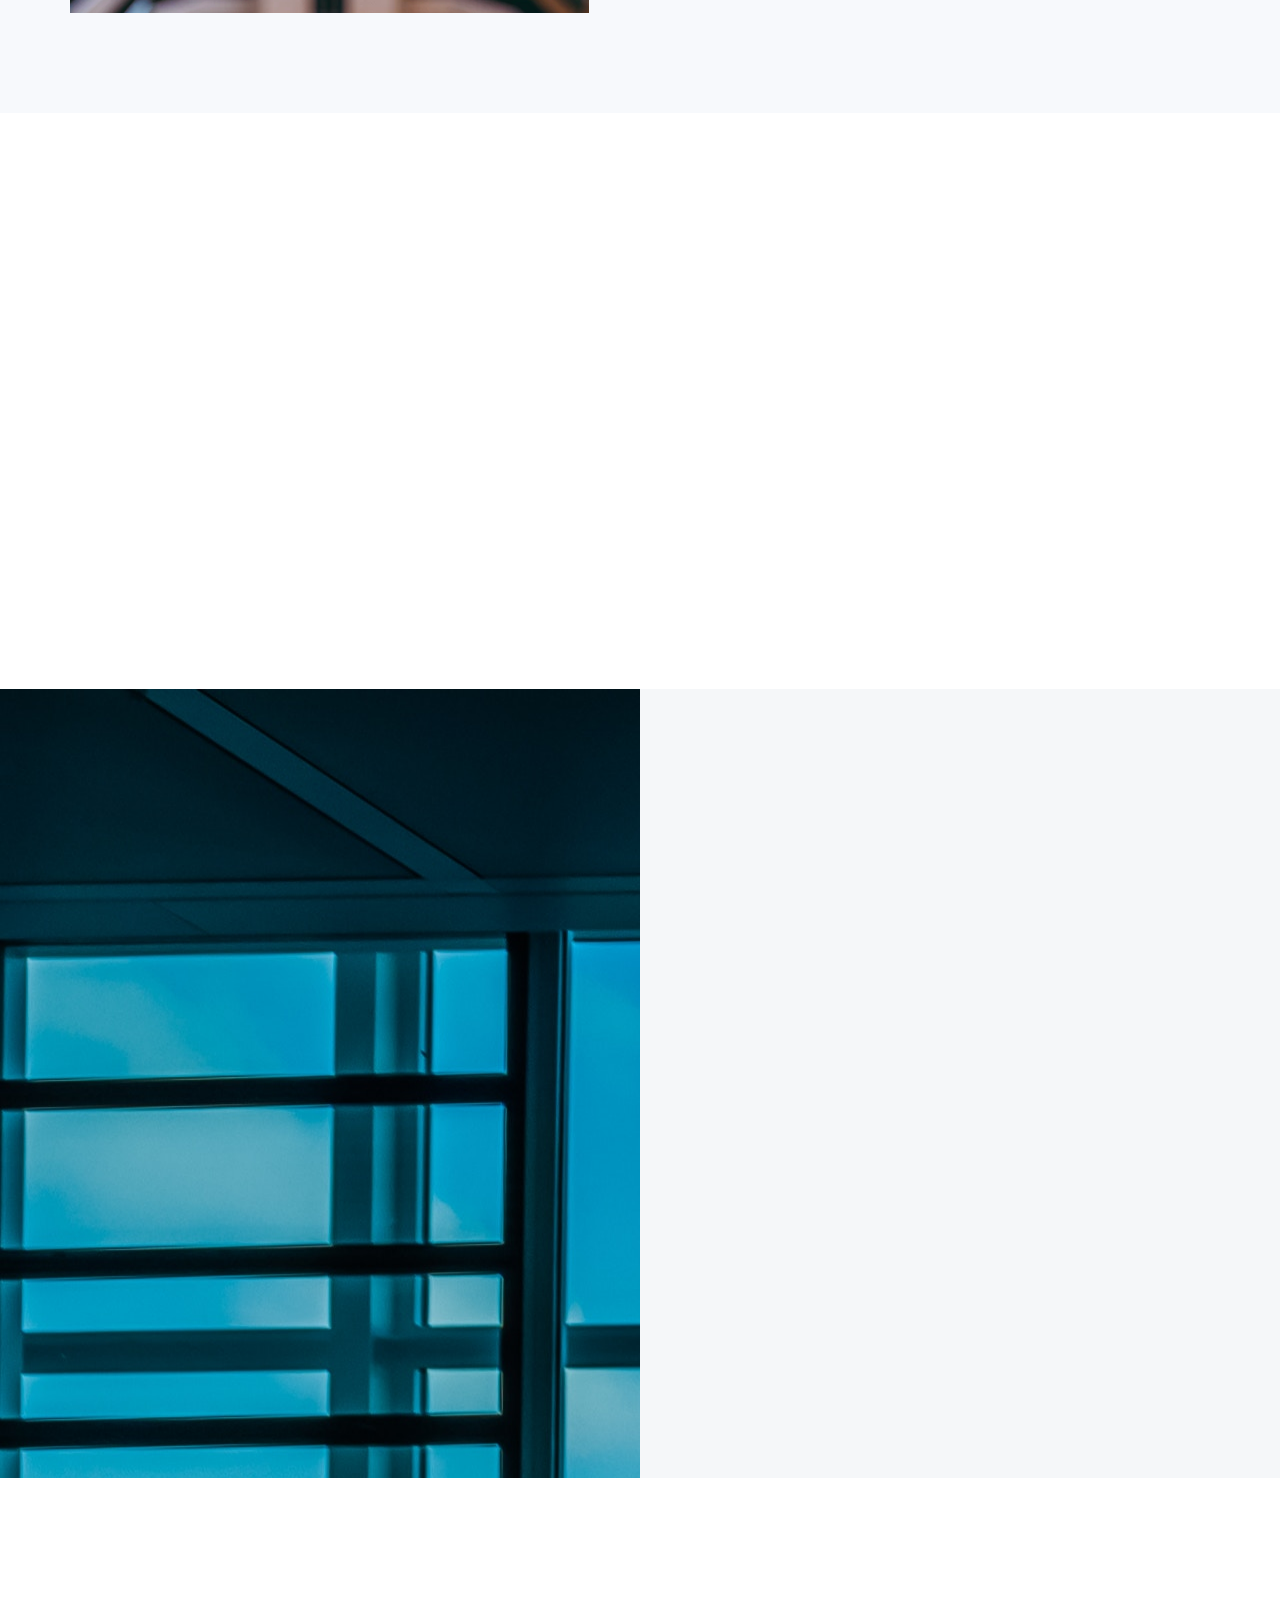
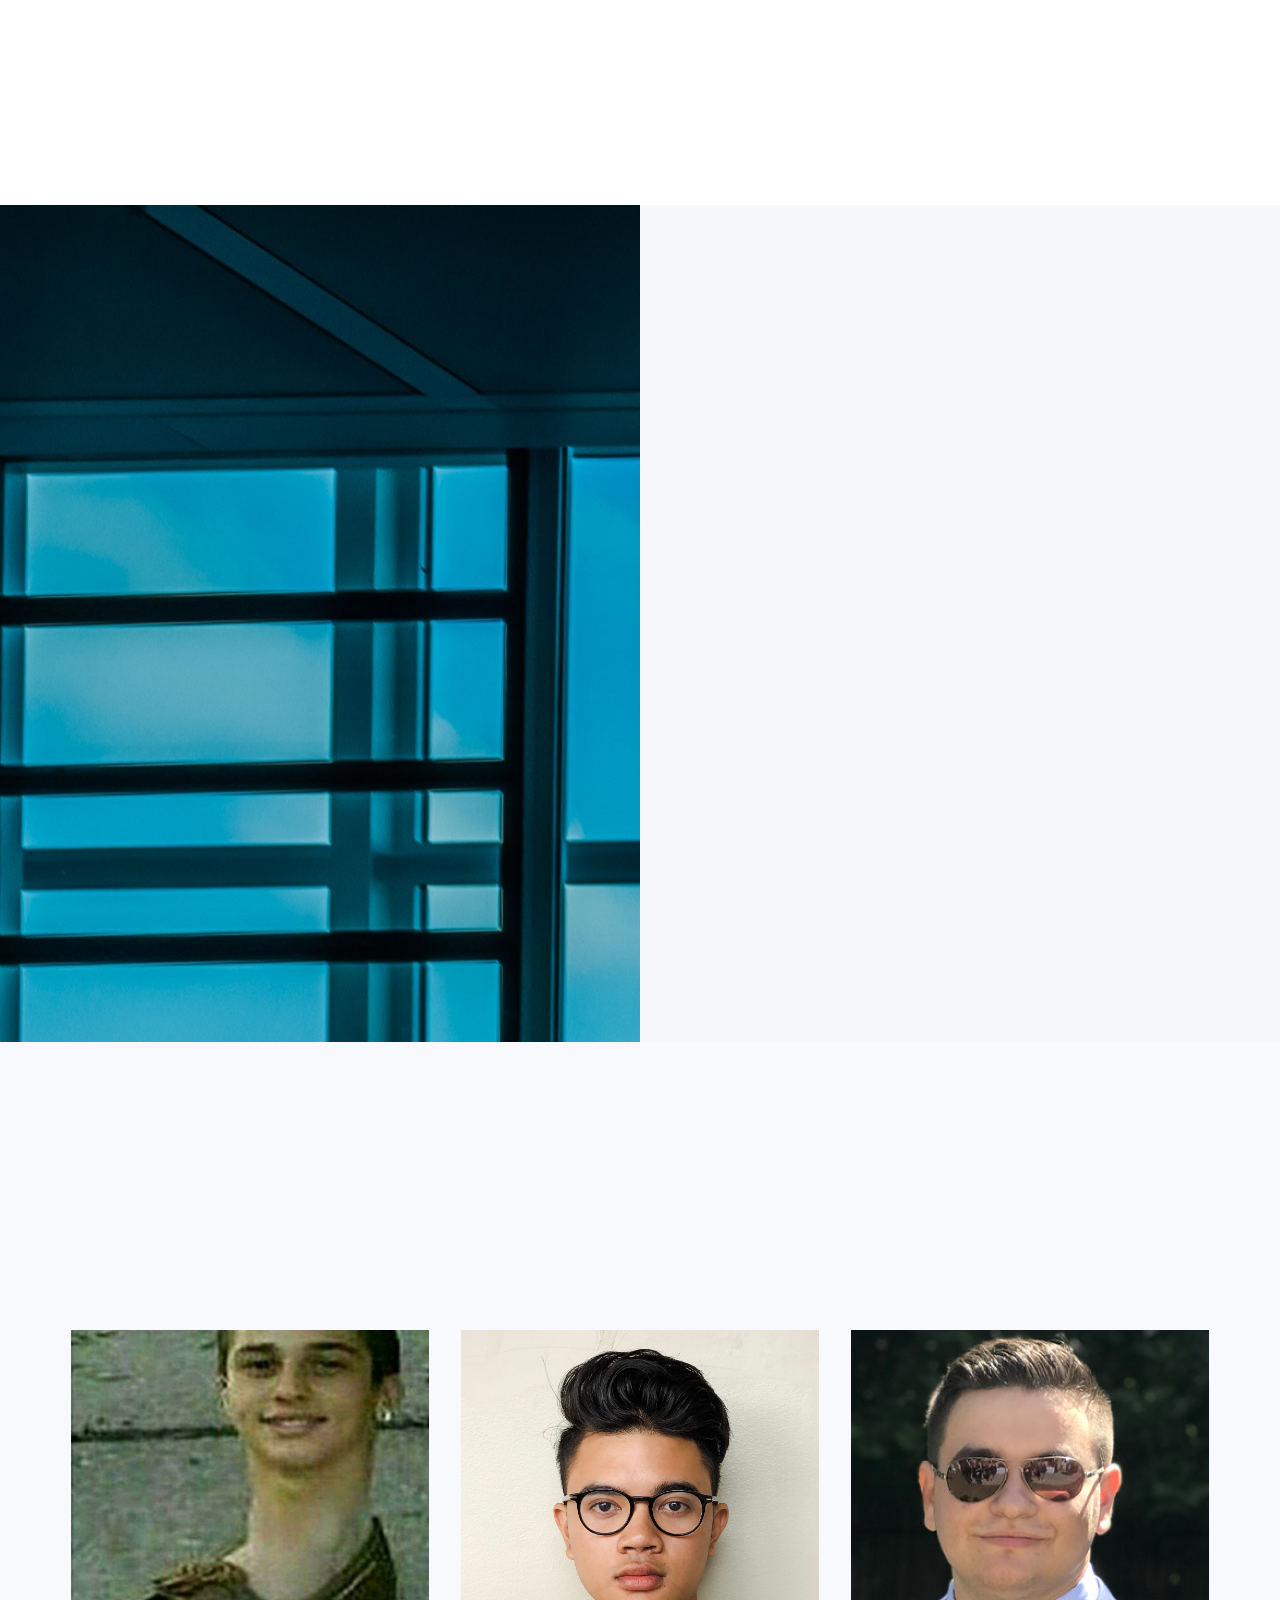
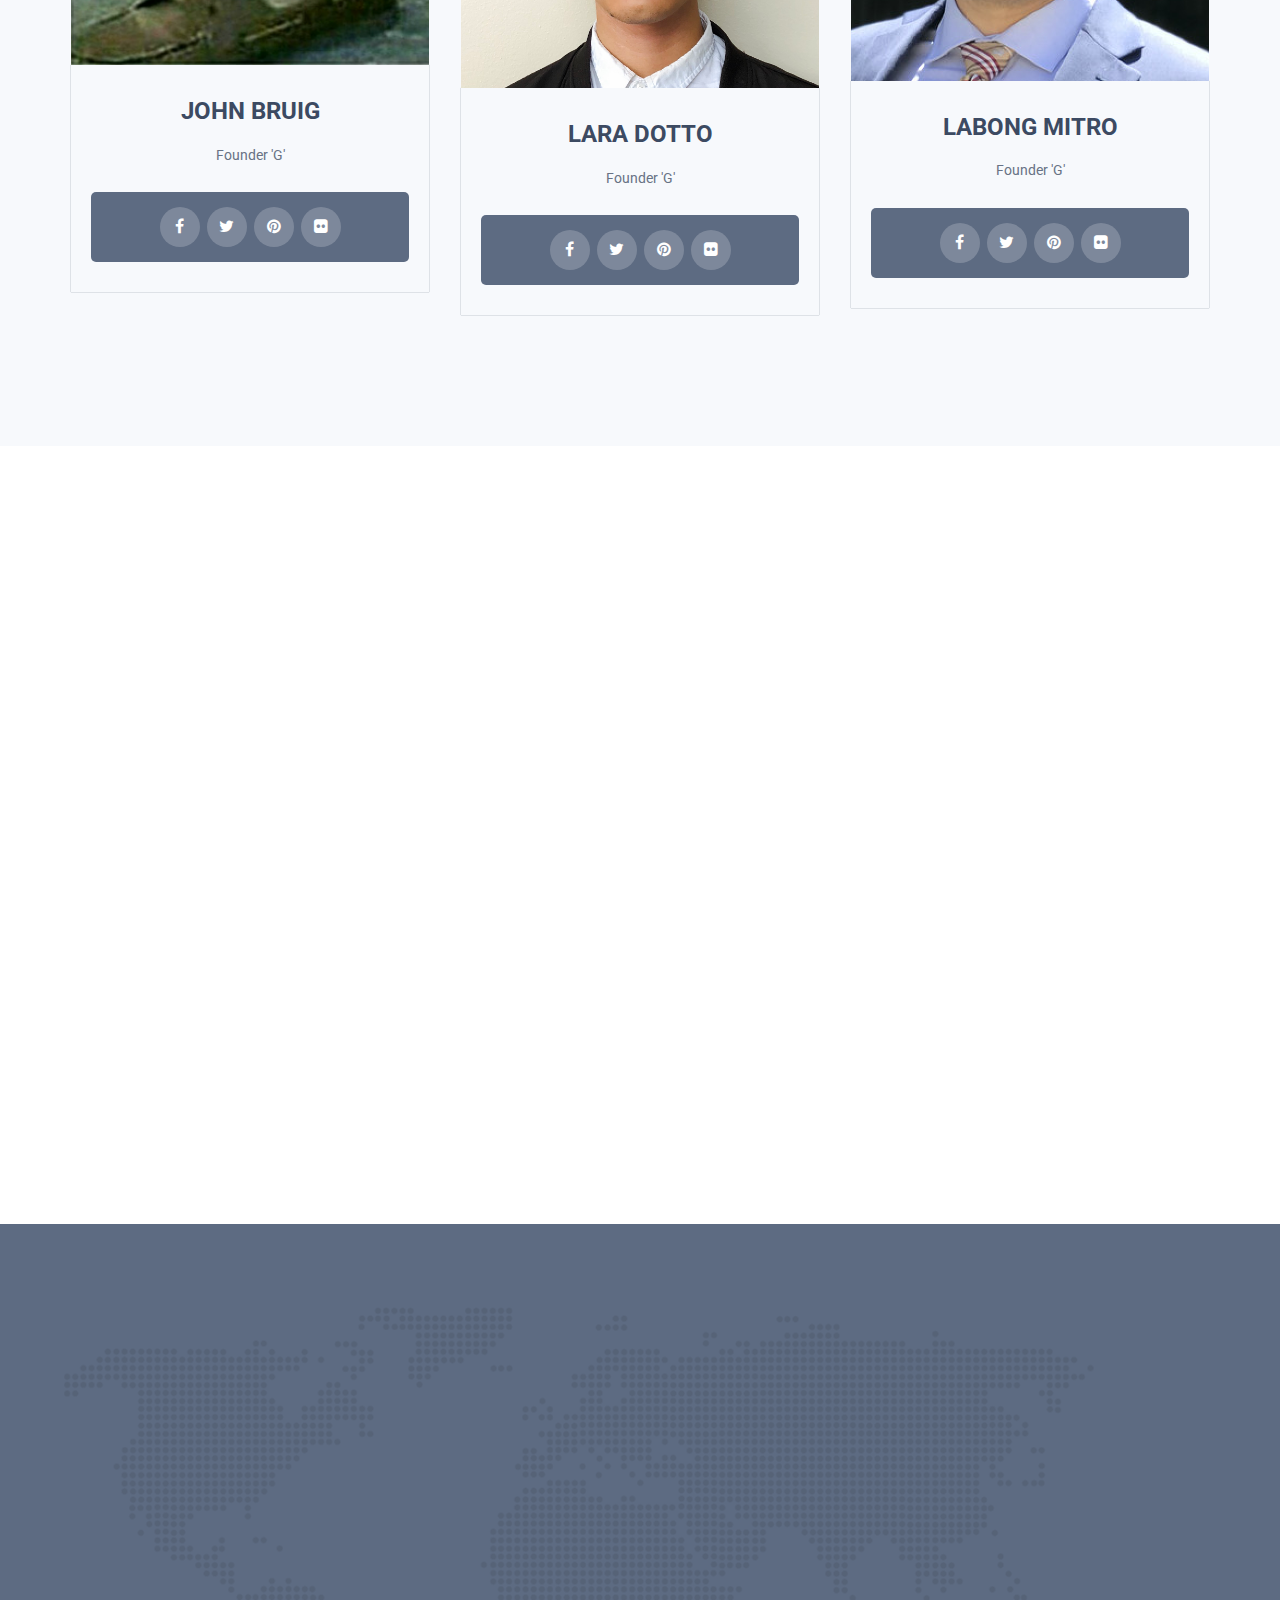
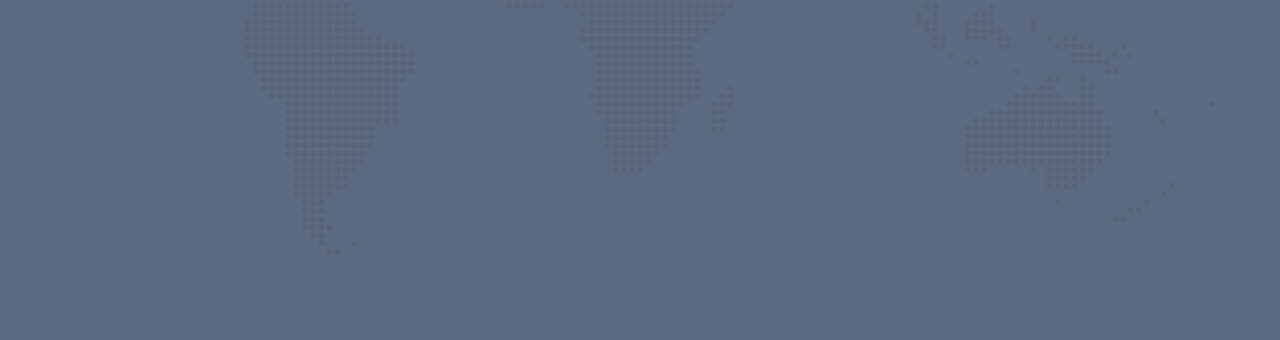
==== commit 3ccd331b: "added about-team as a list to about and removed photos of randoms" ====
--- a/index.html
+++ b/index.html
@@ -87,7 +87,11 @@
                             <ul id="nav" class="nav navbar-nav">
                                 <li><a href="index-4.html">Home</a>
                                 </li>
-                                <li><a href="about.html">About</a>
+                                <li><a href="about.html">about</a>
+                                    <ul>
+                                        <li><a href="about.html">About</a></li>
+                                        <li><a href="about-team.html">About Team</a></li>
+                                    </ul>
                                 </li>
                                 <li><a href="service.html">Service</a>
                                 </li>
